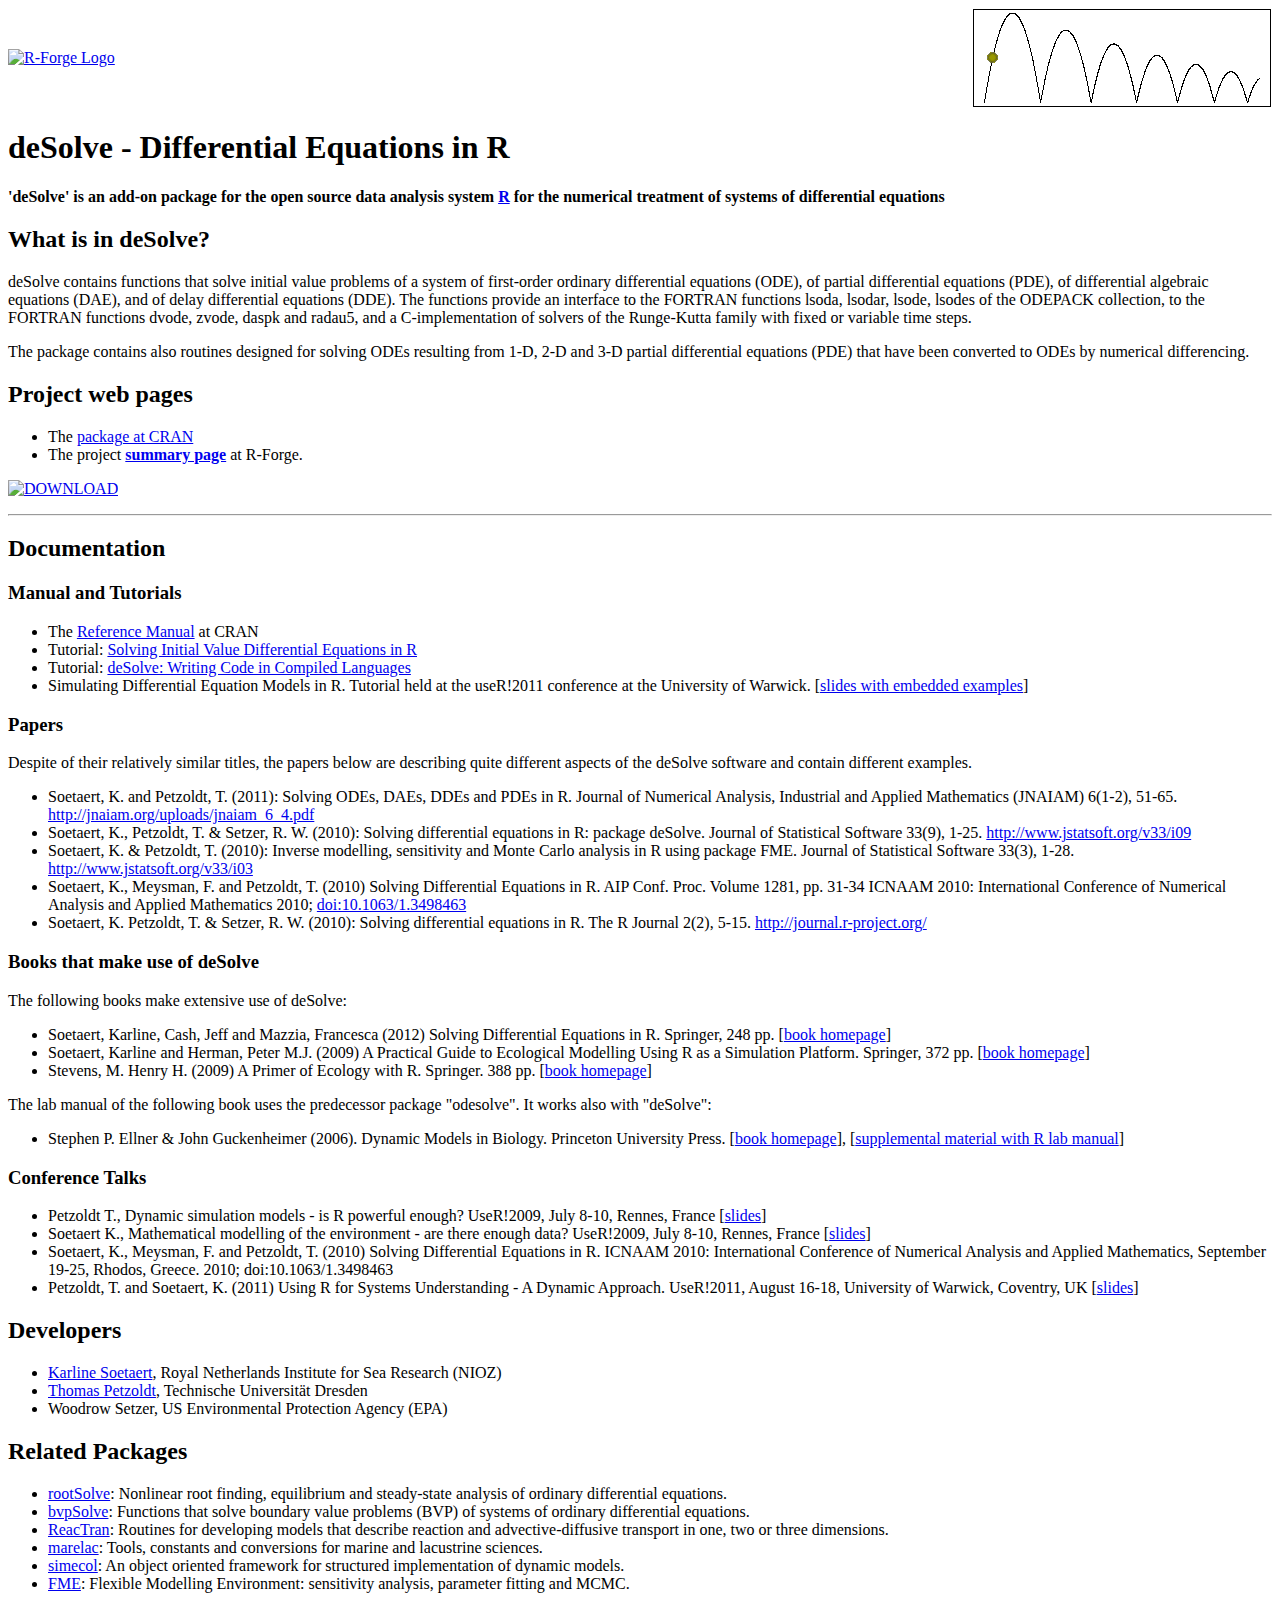
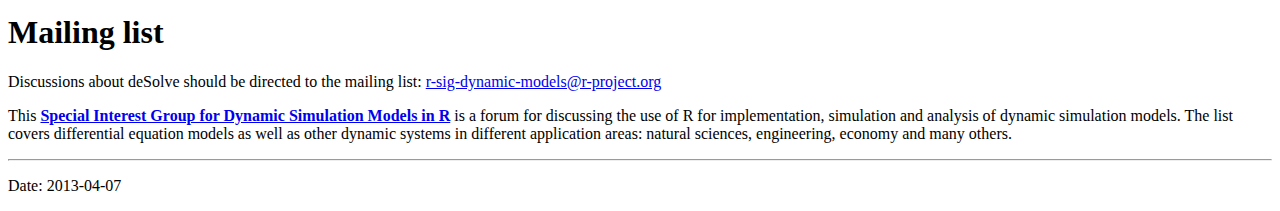
==== www/index.html @ adb83d09 "add JNAIAM paper to deSolve web page" ====
<!-- This is the project specific website template -->
<!-- It can be changed as liked or replaced by other content -->

<?xml version="1.0" encoding="UTF-8"?><!DOCTYPE html
	PUBLIC "-//W3C//DTD XHTML 1.0 Transitional//EN"
	"http://www.w3.org/TR/xhtml1/DTD/xhtml1-transitional.dtd">
<html xmlns="http://www.w3.org/1999/xhtml" xml:lang="en" lang="en   ">

  <head>
	<meta http-equiv="Content-Type" content="text/html; charset=UTF-8" />
	<title>R package deSolve</title>
	<link href="http://r-forge.r-project.org/themes/rforge/styles/estilo1.css"
	rel="stylesheet" type="text/css" />
        <link rel="stylesheet" type="text/css" href="https://r-forge.r-project.org/themes/css/gforge.css" />
        <link rel="stylesheet" type="text/css" href="https://r-forge.r-project.org/themes/rforge/css/theme.css" />
  </head>

<body>

<!-- R-Forge Logo -->
<table style="width: 100%; height: 100%;" border="0" cellpadding="0" cellspacing="0">
  <tbody>
    <tr>
      <td style="width: 50%; text-align: left;">
      <a href="/"><img src="http://r-forge.r-project.org/themes/rforge//images/logo.png" alt="R-Forge Logo" border="0" /> </a> </td>
      <td style="width: 50%; text-align: right;"> <img src="bball.gif" ,="" alt="Bouncing ball" border="0" /> </td>
    </tr>
  </tbody>
</table>


<!-- get project title  -->
<!-- own website starts here, the following may be changed as you like -->

<h1>deSolve - Differential Equations in R</h1>

<p><strong>'deSolve' is an add-on package for the open source data analysis
  system <a href="http://www.r-project.org">R</a> for the numerical
  treatment of systems of differential equations</strong></p>

<!-- end of project description -->
<h2>What is in deSolve?</h2>

<p>deSolve contains functions that solve initial value problems of a
system of first-order ordinary differential equations (ODE), of
partial differential equations (PDE), of differential algebraic
equations (DAE), and of delay differential equations (DDE).  The
functions provide an interface to the FORTRAN functions lsoda, lsodar,
lsode, lsodes of the ODEPACK collection, to the FORTRAN functions
dvode, zvode, daspk and radau5, and a C-implementation of solvers of
the Runge-Kutta family with fixed or variable time steps.</p>

<p> The package contains also routines designed for solving ODEs
resulting from 1-D, 2-D and 3-D partial differential equations (PDE)
that have been converted to ODEs by numerical differencing.
</p>


<h2>Project web pages</h2>

<ul>
<li>The <a href="http://cran.r-project.org/web/packages/deSolve">package
    at CRAN </a>
</li>
<li>The project <a href="http://r-forge.r-project.org/projects/desolve/"><strong>summary
page</strong></a> at R-Forge.</li>
</ul>

<p>
<a href="http://r-forge.r-project.org/R/?group_id=167">
<img src="http://r-forge.r-project.org/images/downloadbar.gif" alt="DOWNLOAD" border="0" /></a>
</p>

<hr />

<h2>Documentation</h2>

<h3>Manual and Tutorials</h3>

<ul>

<li>
The <a href="http://cran.r-project.org/web/packages/deSolve/deSolve.pdf">Reference
Manual</a> at CRAN
</li>


<li>
Tutorial: <a href="http://cran.r-project.org/web/packages/deSolve/vignettes/deSolve.pdf">Solving
Initial Value Differential Equations in R</a>

</li>

<li>
Tutorial: <a href="http://cran.r-project.org/web/packages/deSolve/vignettes/compiledCode.pdf">deSolve:
Writing Code in Compiled Languages</a>
</li>

<li>
Simulating Differential Equation Models in R. Tutorial held at the
useR!2011 conference at the University of
Warwick. [<a href="slides/tutorial.pdf">slides with embedded examples</a>]

</li>

</ul>

<h3>Papers</h3>

Despite of their relatively similar titles, the papers below are
describing quite different aspects of the deSolve software and contain
different examples.

<ul>
<li>Soetaert, K. and Petzoldt, T. (2011): Solving ODEs, DAEs, DDEs and
  PDEs in R. Journal of Numerical Analysis, Industrial and Applied
  Mathematics (JNAIAM) 6(1-2),
51-65. <a href="http://jnaiam.org/uploads/jnaiam_6_4.pdf ">http://jnaiam.org/uploads/jnaiam_6_4.pdf</a>
</li>


<li>Soetaert, K., Petzoldt, T. & Setzer, R. W. (2010): Solving
differential equations in R: package deSolve. Journal of Statistical
Software 33(9),
1-25. <a href="http://www.jstatsoft.org/v33/i09">http://www.jstatsoft.org/v33/i09</a>
</li>

<li>Soetaert, K. & Petzoldt, T. (2010): Inverse modelling,
sensitivity and Monte Carlo analysis in R using package FME. Journal
of Statistical Software 33(3),
1-28. <a href="http://www.jstatsoft.org/v33/i03">http://www.jstatsoft.org/v33/i03</a>
</li>

<li>Soetaert, K., Meysman, F. and Petzoldt, T. (2010) Solving
Differential Equations in R. AIP Conf. Proc.  Volume 1281, pp. 31-34
ICNAAM 2010: International Conference of Numerical Analysis and
Applied Mathematics
2010; <a href="http://dx.doi.org/10.1063/1.3498463">doi:10.1063/1.3498463</a>
</li>

<li>Soetaert, K. Petzoldt, T. & Setzer, R. W. (2010): Solving
differential equations in R. The R Journal 2(2),
5-15. <a href="http://journal.r-project.org/archive/2010-2/RJournal_2010-2_Soetaert~et~al.pdf">http://journal.r-project.org/</a>
</li>
</ul>

<h3>Books that make use of deSolve</h3>

<p>The following books make extensive use of deSolve:</p>

<ul>
<li>
Soetaert, Karline, Cash, Jeff and Mazzia, Francesca  (2012) 
Solving Differential Equations in R. Springer, 248 pp. 
[<a href="http://www.springer.com/statistics/computational+statistics/book/978-3-642-28069-6">book
homepage</a>]
</li>

<li>
Soetaert, Karline and Herman, Peter M.J.  (2009) A Practical Guide to
Ecological Modelling Using R as a Simulation Platform. Springer, 372 pp. 
[<a href="http://www.springer.com/life+sciences/ecology/book/978-1-4020-8623-6">book
homepage</a>]
</li>

<li>
Stevens, M. Henry H. (2009) A Primer of Ecology with
R. Springer. 388 pp. [<a href="http://www.springer.com/life+sciences/ecology/book/978-0-387-89881-0">book
homepage</a>]
</li>
</ul>

<p>The lab manual of the following book uses the predecessor package
"odesolve". It works also with "deSolve":</p>

<ul>
<li>
Stephen P. Ellner & John Guckenheimer (2006). Dynamic Models in
Biology. Princeton University
Press. [<a href="http://press.princeton.edu/titles/8124.html">book
homepage</a>], 
[<a href="http://www.cam.cornell.edu/~dmb/DMBsupplements.html">supplemental
  material with R lab manual</a>]
</li>
</ul>


<h3>Conference Talks</h3>

<ul>
<li>
Petzoldt T., Dynamic simulation models - is R powerful enough?
UseR!2009, July 8-10, Rennes,
France [<a href="http://www.r-project.org/conferences/useR-2009/slides/Petzoldt.pdf">slides</a>]
</li>

<li>
Soetaert K., Mathematical modelling of the environment - are
there enough data? UseR!2009, July 8-10, Rennes,
France [<a href="http://www.r-project.org/conferences/useR-2009/slides/Soetaert.pdf">slides</a>]
</li>

<li>
Soetaert, K., Meysman, F. and Petzoldt, T. (2010) Solving Differential
Equations in R.  ICNAAM 2010: International Conference of Numerical
Analysis and Applied Mathematics, September 19-25, Rhodos, Greece.
2010; <a href"http://dx.doi.org/10.1063/1.3498463">doi:10.1063/1.3498463</a>
</li>

<li>
Petzoldt, T. and Soetaert, K. (2011) Using R for Systems Understanding -
A Dynamic Approach. UseR!2011, August 16-18, University of Warwick,
Coventry, UK [<a href="slides/petz_soet2011.pdf">slides</a>]
</li>


</ul>


<h2>Developers </h2>

<ul>
<li>
<a href="http://www.nioz.nl/ecosystem_studies.html">Karline
Soetaert</a>, Royal Netherlands Institute for Sea Research (NIOZ)
</li>

<li>
<a href="http://tu-dresden.de/Members/thomas.petzoldt">Thomas
  Petzoldt</a>, Technische Universit&auml;t Dresden
</li>

<li>
Woodrow Setzer, US Environmental Protection Agency (EPA)
</li>
</ul>


<h2>Related Packages</h2>

<ul>

<li>
<a href="http://cran.r-project.org/package=rootSolve">rootSolve</a>:
Nonlinear root finding, equilibrium and steady-state analysis of
ordinary differential equations.
</li>

<li>
<a href="http://cran.r-project.org/package=bvpSolve">bvpSolve</a>:
Functions that solve boundary value problems (BVP) of systems of
ordinary differential equations.
</li>

<li>
<a href="http://cran.r-project.org/package=ReacTran">ReacTran</a>: Routines
for developing models that describe reaction and advective-diffusive
transport in one, two or three dimensions.
</li>

<li>
<a href="http://cran.r-project.org/package=marelac">marelac</a>:
Tools, constants and conversions for marine and lacustrine sciences.
</li>

<li>
<a href="http://simecol.r-forge.r-project.org/">simecol</a>: An
object oriented framework for structured implementation of dynamic
models.
</li>

<li>
<a href="http://fme.r-forge.r-project.org/">FME</a>: Flexible
Modelling Environment: sensitivity analysis, parameter fitting and
MCMC.
</li>

</ul>

<h1>Mailing list </h1>

<p>Discussions about deSolve should be directed to the mailing list:

<a href="mailto:r-sig-dynamic-models@r-project.org">r-sig-dynamic-models@r-project.org</a></p>

<p>This <a href="https://stat.ethz.ch/mailman/listinfo/r-sig-dynamic-models"><strong>Special
Interest Group for Dynamic Simulation Models in R</strong></a> is a
forum for discussing the use of R for implementation, simulation and
analysis of dynamic simulation models. The list covers differential
equation models as well as other dynamic systems in different
application areas: natural sciences, engineering, economy and many
others.</p>


<hr />

<p>
Date: 2013-04-07
</p>

</body>

</html>
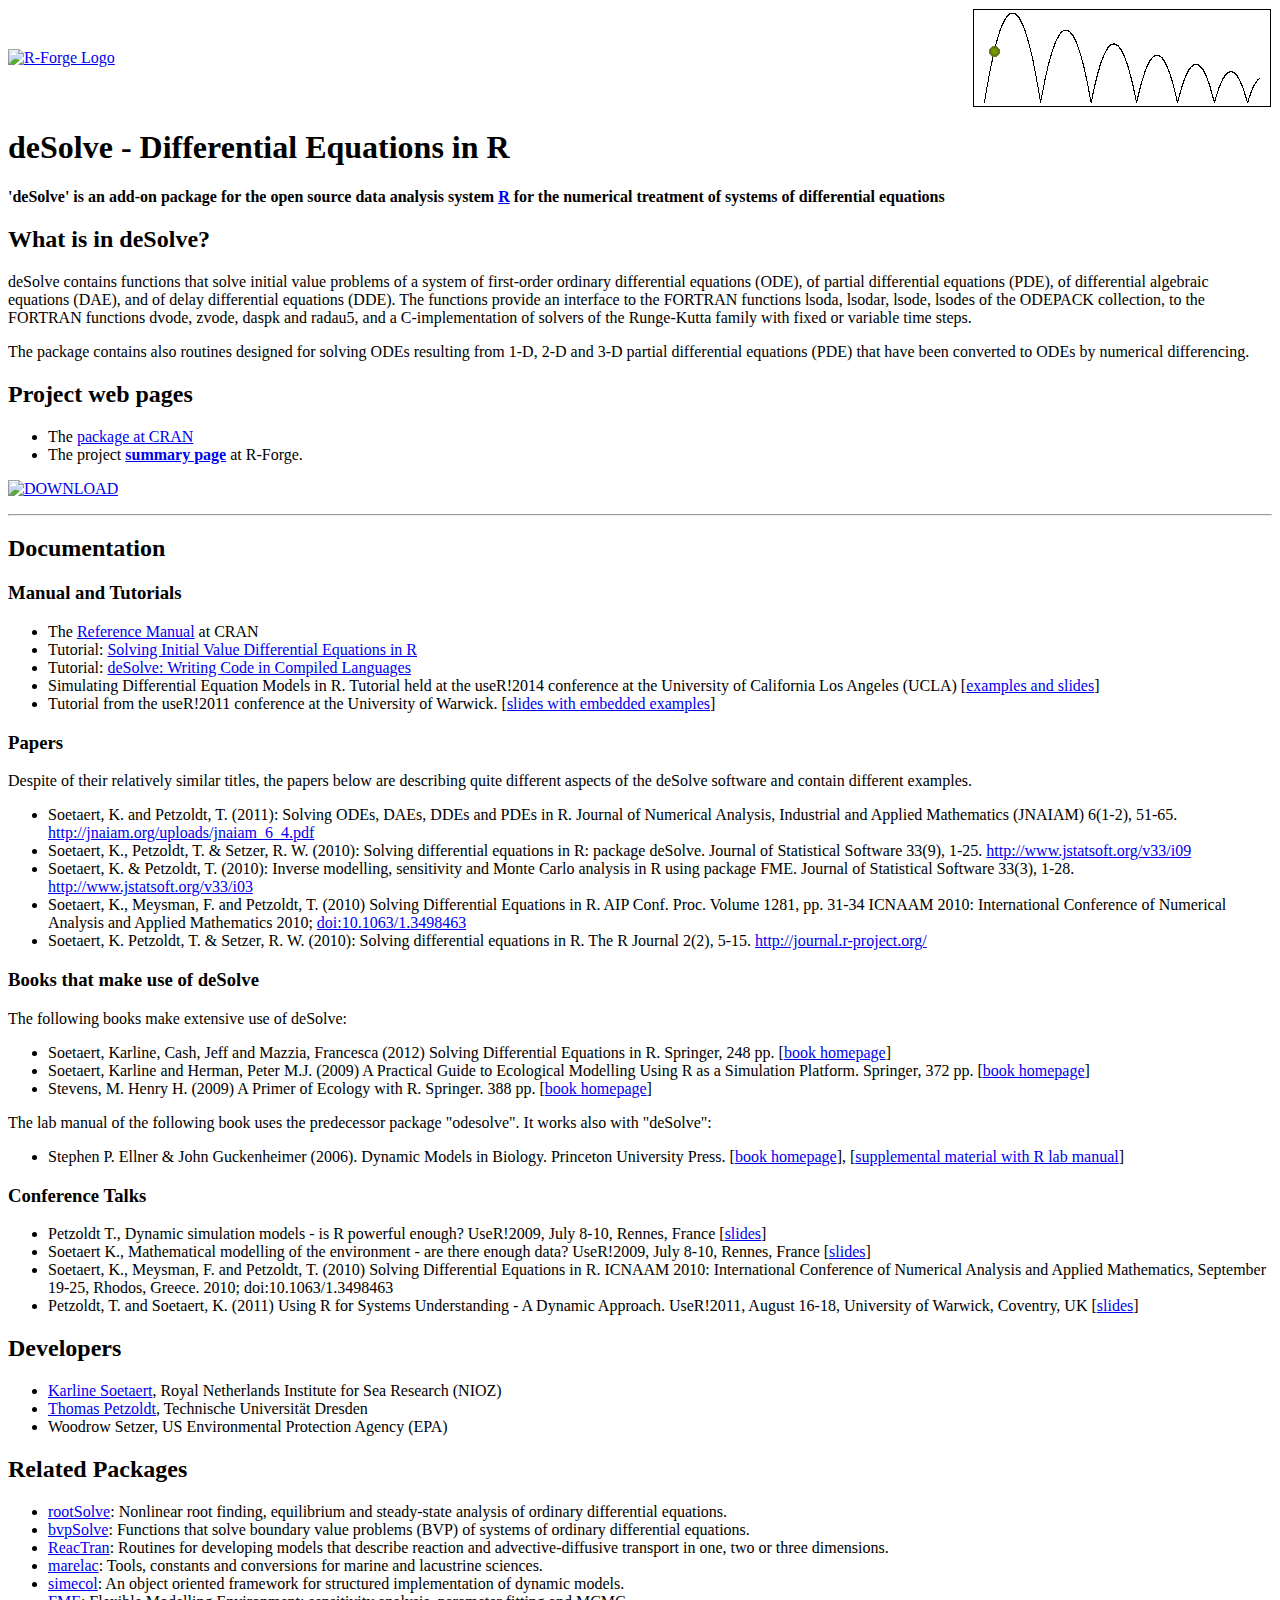
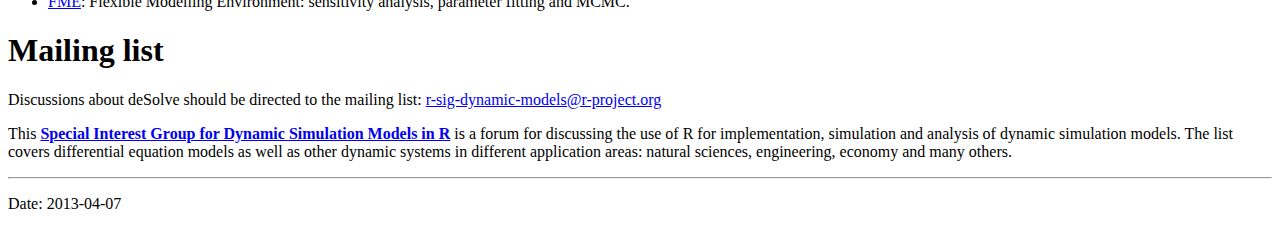
==== commit 6ce2145d: "web page update" ====
--- a/www/index.html
+++ b/www/index.html
@@ -98,7 +98,13 @@
 
 <li>
 Simulating Differential Equation Models in R. Tutorial held at the
-useR!2011 conference at the University of
+useR!2014 conference at the University of California Los Angeles
+(UCLA) [<a href="useR2014/index.html">examples and slides</a>]
+
+</li>
+
+<li>
+Tutorial from the useR!2011 conference at the University of
 Warwick. [<a href="slides/tutorial.pdf">slides with embedded examples</a>]
 
 </li>
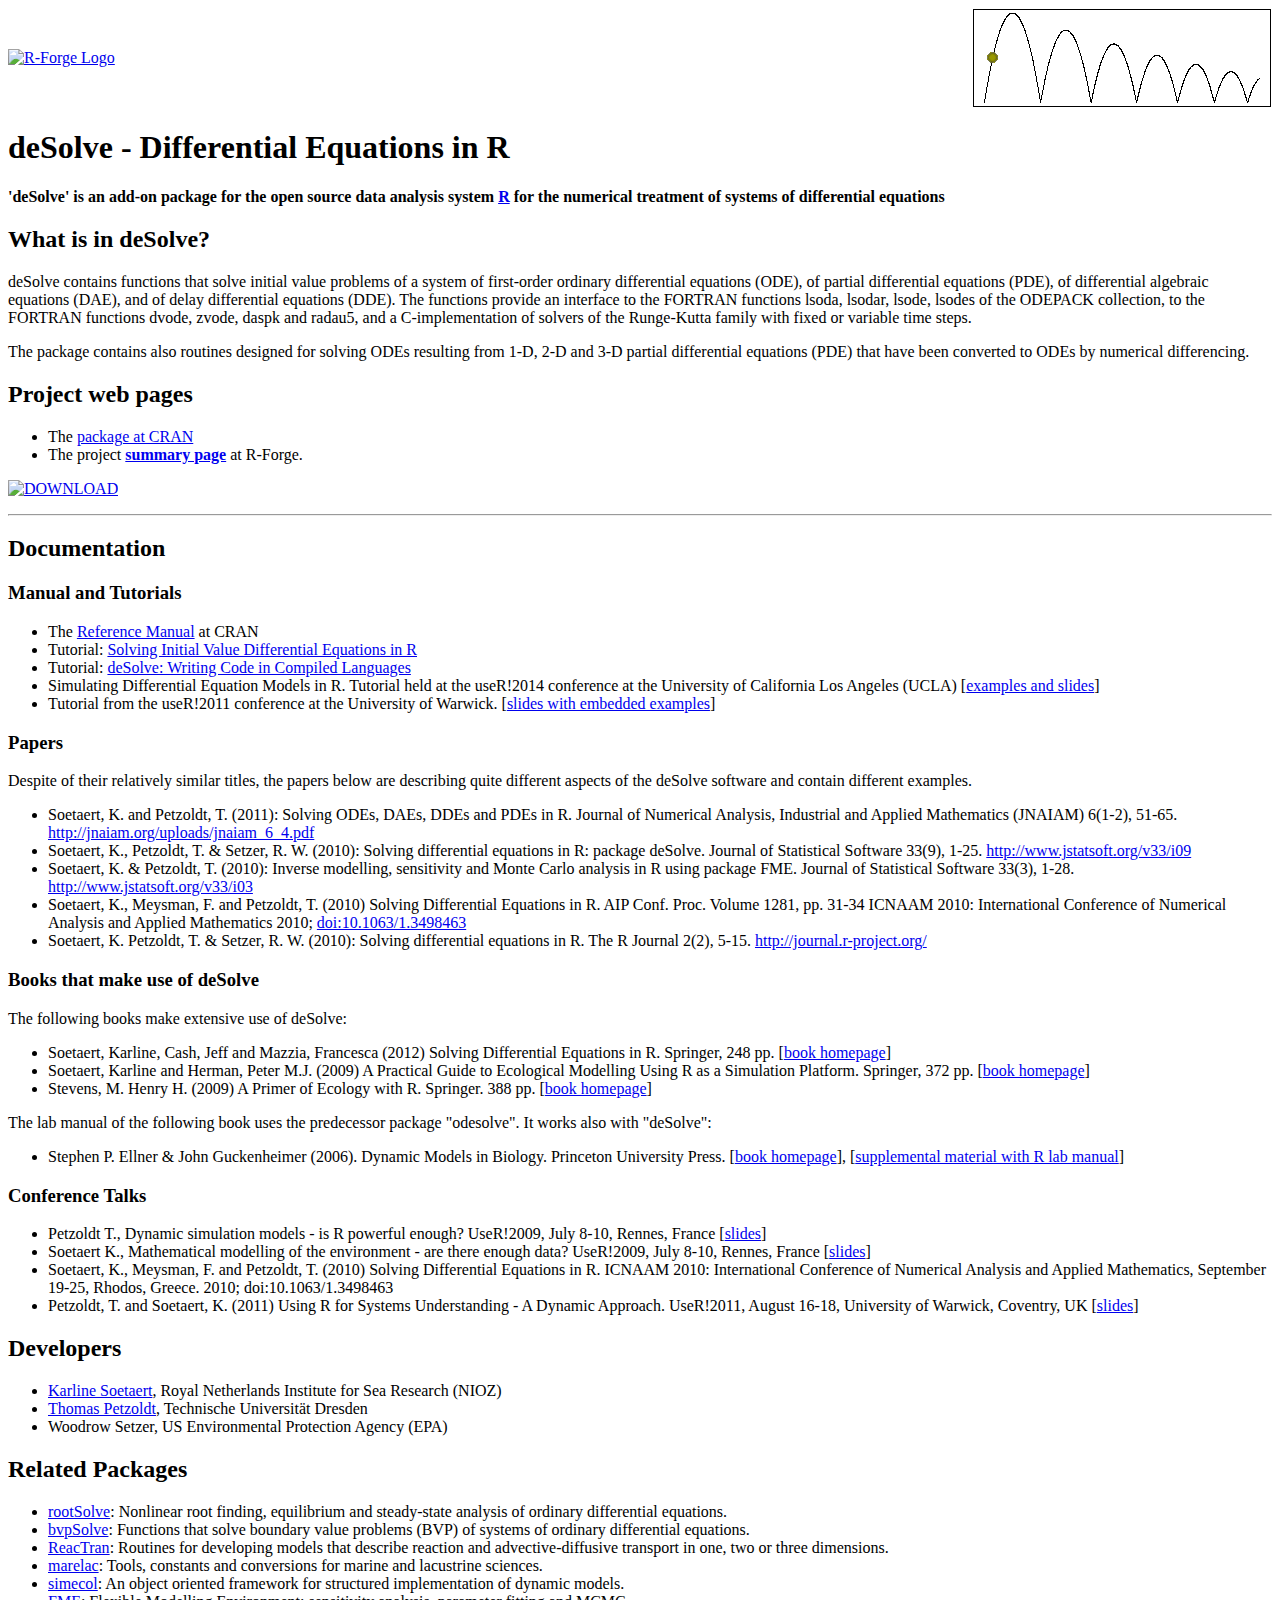
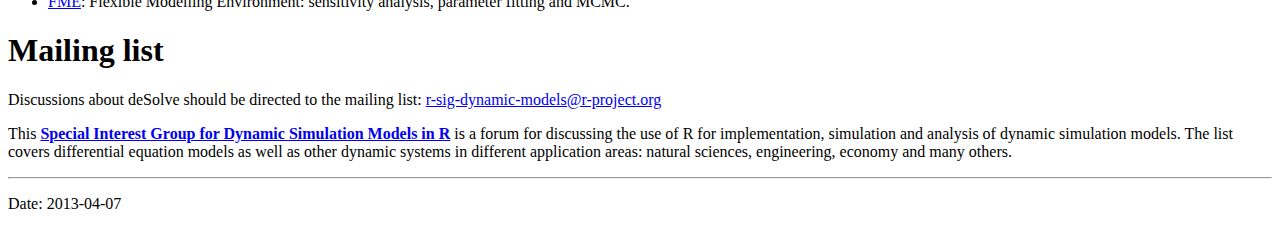
==== commit 4264c9f1: "fix typo in weblink" ====
--- a/www/index.html
+++ b/www/index.html
@@ -99,7 +99,7 @@
 <li>
 Simulating Differential Equation Models in R. Tutorial held at the
 useR!2014 conference at the University of California Los Angeles
-(UCLA) [<a href="useR2014/index.html">examples and slides</a>]
+(UCLA) [<a href="user2014/index.html">examples and slides</a>]
 
 </li>
 
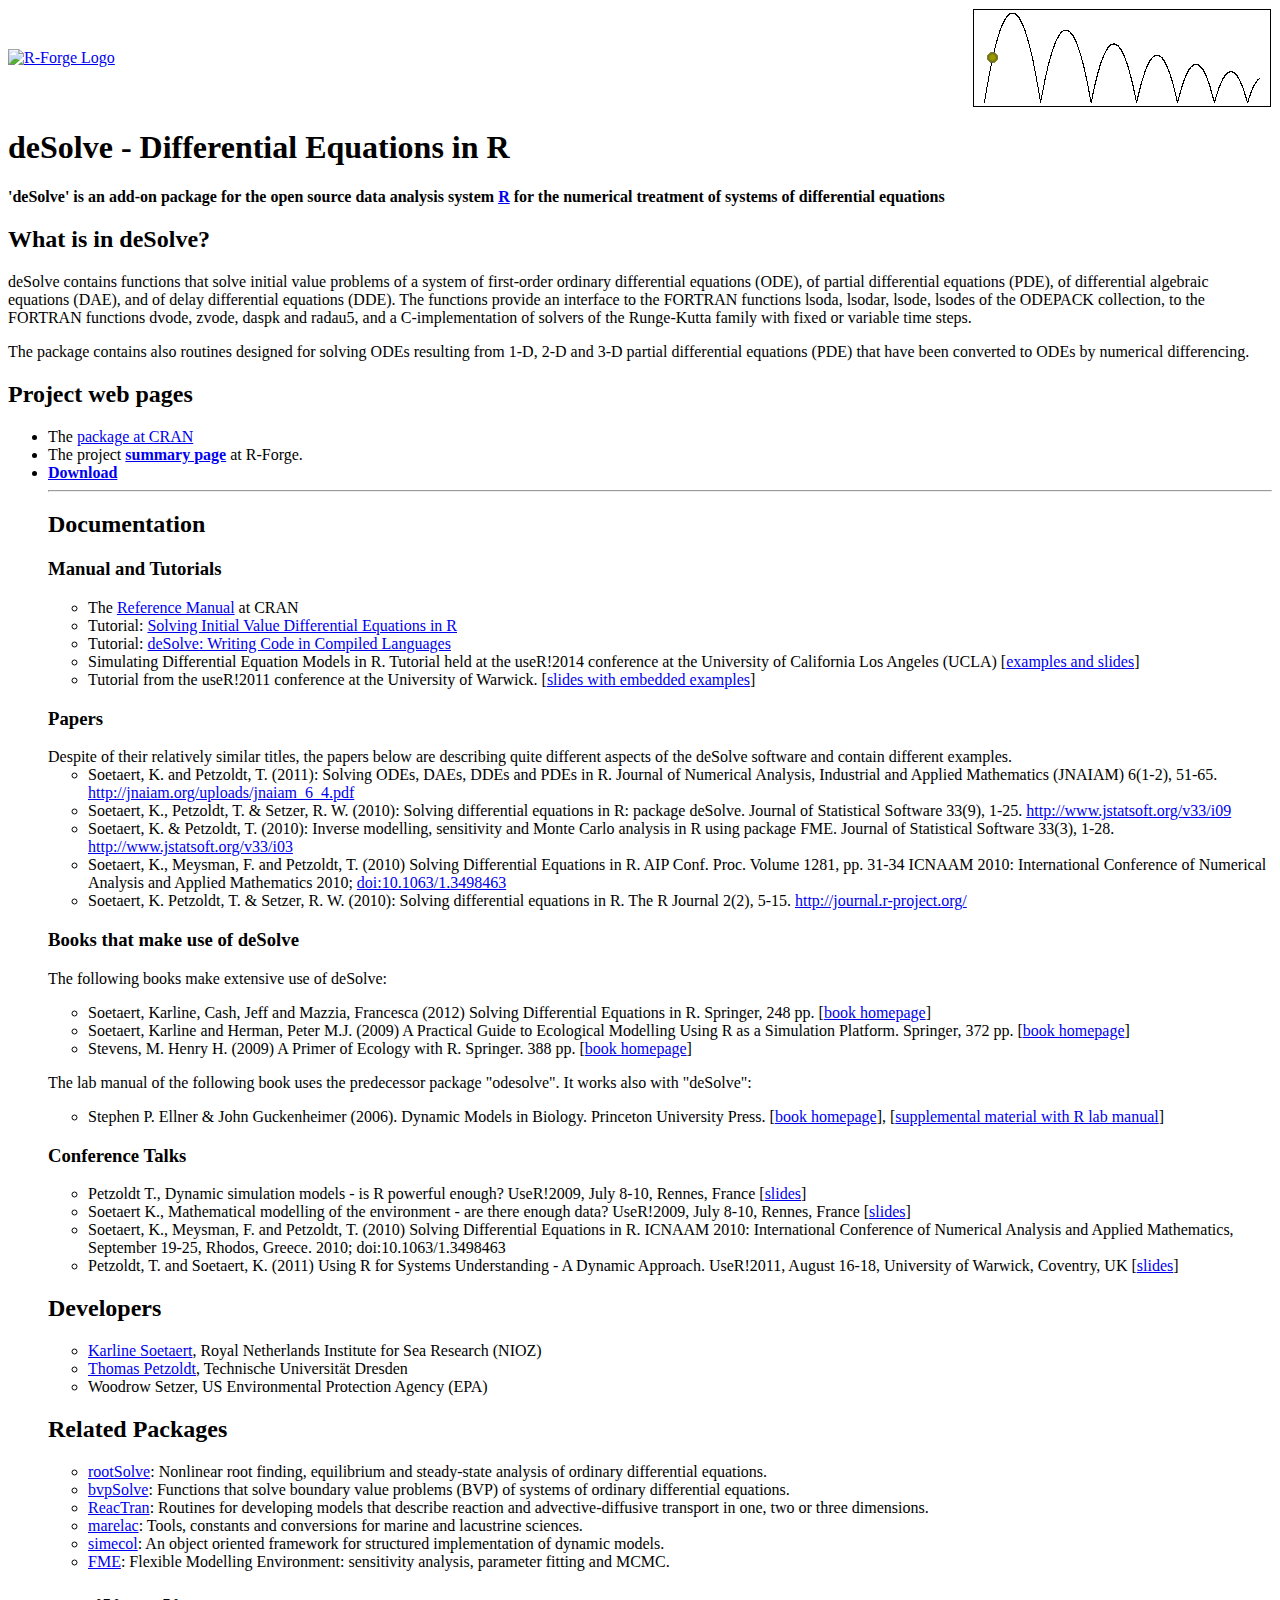
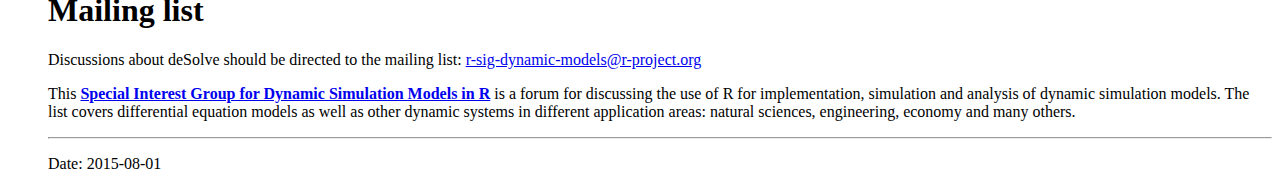
==== commit 092d4773: "minor web page update" ====
--- a/www/index.html
+++ b/www/index.html
@@ -64,12 +64,12 @@
 </li>
 <li>The project <a href="http://r-forge.r-project.org/projects/desolve/"><strong>summary
 page</strong></a> at R-Forge.</li>
-</ul>
-
-<p>
-<a href="http://r-forge.r-project.org/R/?group_id=167">
-<img src="http://r-forge.r-project.org/images/downloadbar.gif" alt="DOWNLOAD" border="0" /></a>
-</p>
+
+<li><a href="http://r-forge.r-project.org/R/?group_id=167"><strong>Download</strong></a></li
+</ul>
+
+
+
 
 <hr />
 
@@ -301,7 +301,7 @@
 <hr />
 
 <p>
-Date: 2013-04-07
+Date: 2015-08-01
 </p>
 
 </body>
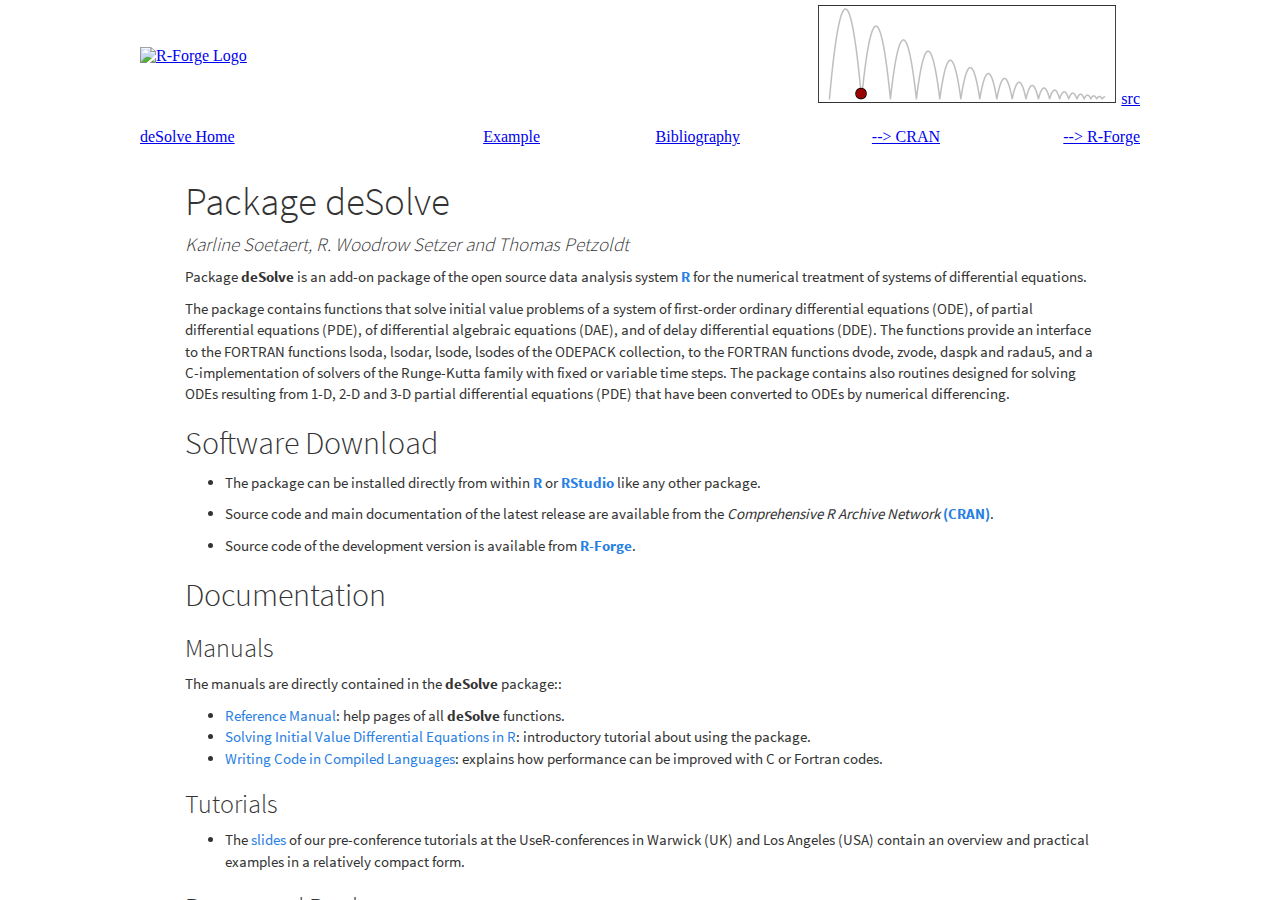
==== commit d8782ea6: "activate new web page" ====
--- a/www/index.html
+++ b/www/index.html
@@ -15,295 +15,86 @@
         <link rel="stylesheet" type="text/css" href="https://r-forge.r-project.org/themes/rforge/css/theme.css" />
   </head>
 
+  <title>Page with iFrame that FITS!</title>
+ 
+  <style type="text/css" media="screen">
+  html, body {
+     position: absolute;
+     height: 100%;
+     max-height: 100%;
+     width: 100%;
+     margin: 0;
+  padding: 0;
+   }
+   iframe {
+     position: absolute;
+     height: 100%;
+     width: 100%;
+     border: none;
+   }
+   #container {
+     position: absolute;
+     top: 160px; /* Change with Height of #header */
+     bottom: 0;
+     width: 100%;
+     overflow: hidden ;
+   }
+  #header {
+     position: absolute;
+     top: 0px;
+     height: 160px; /* Change with top of #container */
+     color: #eee;
+     background-color: #FFFFFF;
+     width: 100%
+  }
+  link {
+    target = "_top";
+  }
+  </style>
+ 
+</head>
+ 
 <body>
-
-<!-- R-Forge Logo -->
-<table style="width: 100%; height: 100%;" border="0" cellpadding="0" cellspacing="0">
+ 
+  <div id="header">
+  <!-- R-Forge Logo -->
+  <table style="width: 100%; max-width: 1000px; height: 70%;" border="0"
+	 cellpadding="0" cellspacing="0" align="center">
   <tbody>
     <tr>
       <td style="width: 50%; text-align: left;">
-      <a href="/"><img src="http://r-forge.r-project.org/themes/rforge//images/logo.png" alt="R-Forge Logo" border="0" /> </a> </td>
-      <td style="width: 50%; text-align: right;"> <img src="bball.gif" ,="" alt="Bouncing ball" border="0" /> </td>
+      <a href="/"><img src="http://r-forge.r-project.org/themes/rforge/images/logo.png" alt="R-Forge Logo" border="0" /> </a> </td>
+      <td style="width: 50%; text-align: right;">
+      <img src="bball.gif" alt="Bouncing ball" border="0" />
+      <a href="ballode.html", target="container">src</a> </td>
     </tr>
   </tbody>
-</table>
+  </table>
+  <table style="width: 100%; max-width: 1000px; height: 15%;"
+	 border="0" cellpadding="0" cellspacing="0" align="center">
+    <td style="width: 20%; text-align:
+	       left;"><p><a href="index.html">deSolve Home</a></p></td>
+        <td style="width: 20%; text-align:
+        right;"><p><a href="example.html" target="container">Example</a></p></td>
+    <td style="width: 20%; text-align:
+    right;"><p><a href="bibliography.html" target="container">Bibliography</a></p></td>
+    <td style="width: 20%; text-align:
+    right;"><p><a href="https://cran.r-project.org/web/packages/deSolve/"
+		  target="container">--> CRAN</a></p></td>
+        <td style="width: 20%; text-align:
+    right;"><p><a href="https://r-forge.r-project.org/projects/desolve/"
+    target="_empty">--> R-Forge</a></p></td>
 
+  </table>
+  <hr style="width: 100%; max-width:1000px; color: rgb(30%, 64%, 84%);">
+  </div>
 
-<!-- get project title  -->
-<!-- own website starts here, the following may be changed as you like -->
-
-<h1>deSolve - Differential Equations in R</h1>
-
-<p><strong>'deSolve' is an add-on package for the open source data analysis
-  system <a href="http://www.r-project.org">R</a> for the numerical
-  treatment of systems of differential equations</strong></p>
-
-<!-- end of project description -->
-<h2>What is in deSolve?</h2>
-
-<p>deSolve contains functions that solve initial value problems of a
-system of first-order ordinary differential equations (ODE), of
-partial differential equations (PDE), of differential algebraic
-equations (DAE), and of delay differential equations (DDE).  The
-functions provide an interface to the FORTRAN functions lsoda, lsodar,
-lsode, lsodes of the ODEPACK collection, to the FORTRAN functions
-dvode, zvode, daspk and radau5, and a C-implementation of solvers of
-the Runge-Kutta family with fixed or variable time steps.</p>
-
-<p> The package contains also routines designed for solving ODEs
-resulting from 1-D, 2-D and 3-D partial differential equations (PDE)
-that have been converted to ODEs by numerical differencing.
-</p>
-
-
-<h2>Project web pages</h2>
-
-<ul>
-<li>The <a href="http://cran.r-project.org/web/packages/deSolve">package
-    at CRAN </a>
-</li>
-<li>The project <a href="http://r-forge.r-project.org/projects/desolve/"><strong>summary
-page</strong></a> at R-Forge.</li>
-
-<li><a href="http://r-forge.r-project.org/R/?group_id=167"><strong>Download</strong></a></li
-</ul>
-
-
-
-
-<hr />
-
-<h2>Documentation</h2>
-
-<h3>Manual and Tutorials</h3>
-
-<ul>
-
-<li>
-The <a href="http://cran.r-project.org/web/packages/deSolve/deSolve.pdf">Reference
-Manual</a> at CRAN
-</li>
-
-
-<li>
-Tutorial: <a href="http://cran.r-project.org/web/packages/deSolve/vignettes/deSolve.pdf">Solving
-Initial Value Differential Equations in R</a>
-
-</li>
-
-<li>
-Tutorial: <a href="http://cran.r-project.org/web/packages/deSolve/vignettes/compiledCode.pdf">deSolve:
-Writing Code in Compiled Languages</a>
-</li>
-
-<li>
-Simulating Differential Equation Models in R. Tutorial held at the
-useR!2014 conference at the University of California Los Angeles
-(UCLA) [<a href="user2014/index.html">examples and slides</a>]
-
-</li>
-
-<li>
-Tutorial from the useR!2011 conference at the University of
-Warwick. [<a href="slides/tutorial.pdf">slides with embedded examples</a>]
-
-</li>
-
-</ul>
-
-<h3>Papers</h3>
-
-Despite of their relatively similar titles, the papers below are
-describing quite different aspects of the deSolve software and contain
-different examples.
-
-<ul>
-<li>Soetaert, K. and Petzoldt, T. (2011): Solving ODEs, DAEs, DDEs and
-  PDEs in R. Journal of Numerical Analysis, Industrial and Applied
-  Mathematics (JNAIAM) 6(1-2),
-51-65. <a href="http://jnaiam.org/uploads/jnaiam_6_4.pdf ">http://jnaiam.org/uploads/jnaiam_6_4.pdf</a>
-</li>
-
-
-<li>Soetaert, K., Petzoldt, T. & Setzer, R. W. (2010): Solving
-differential equations in R: package deSolve. Journal of Statistical
-Software 33(9),
-1-25. <a href="http://www.jstatsoft.org/v33/i09">http://www.jstatsoft.org/v33/i09</a>
-</li>
-
-<li>Soetaert, K. & Petzoldt, T. (2010): Inverse modelling,
-sensitivity and Monte Carlo analysis in R using package FME. Journal
-of Statistical Software 33(3),
-1-28. <a href="http://www.jstatsoft.org/v33/i03">http://www.jstatsoft.org/v33/i03</a>
-</li>
-
-<li>Soetaert, K., Meysman, F. and Petzoldt, T. (2010) Solving
-Differential Equations in R. AIP Conf. Proc.  Volume 1281, pp. 31-34
-ICNAAM 2010: International Conference of Numerical Analysis and
-Applied Mathematics
-2010; <a href="http://dx.doi.org/10.1063/1.3498463">doi:10.1063/1.3498463</a>
-</li>
-
-<li>Soetaert, K. Petzoldt, T. & Setzer, R. W. (2010): Solving
-differential equations in R. The R Journal 2(2),
-5-15. <a href="http://journal.r-project.org/archive/2010-2/RJournal_2010-2_Soetaert~et~al.pdf">http://journal.r-project.org/</a>
-</li>
-</ul>
-
-<h3>Books that make use of deSolve</h3>
-
-<p>The following books make extensive use of deSolve:</p>
-
-<ul>
-<li>
-Soetaert, Karline, Cash, Jeff and Mazzia, Francesca  (2012) 
-Solving Differential Equations in R. Springer, 248 pp. 
-[<a href="http://www.springer.com/statistics/computational+statistics/book/978-3-642-28069-6">book
-homepage</a>]
-</li>
-
-<li>
-Soetaert, Karline and Herman, Peter M.J.  (2009) A Practical Guide to
-Ecological Modelling Using R as a Simulation Platform. Springer, 372 pp. 
-[<a href="http://www.springer.com/life+sciences/ecology/book/978-1-4020-8623-6">book
-homepage</a>]
-</li>
-
-<li>
-Stevens, M. Henry H. (2009) A Primer of Ecology with
-R. Springer. 388 pp. [<a href="http://www.springer.com/life+sciences/ecology/book/978-0-387-89881-0">book
-homepage</a>]
-</li>
-</ul>
-
-<p>The lab manual of the following book uses the predecessor package
-"odesolve". It works also with "deSolve":</p>
-
-<ul>
-<li>
-Stephen P. Ellner & John Guckenheimer (2006). Dynamic Models in
-Biology. Princeton University
-Press. [<a href="http://press.princeton.edu/titles/8124.html">book
-homepage</a>], 
-[<a href="http://www.cam.cornell.edu/~dmb/DMBsupplements.html">supplemental
-  material with R lab manual</a>]
-</li>
-</ul>
-
-
-<h3>Conference Talks</h3>
-
-<ul>
-<li>
-Petzoldt T., Dynamic simulation models - is R powerful enough?
-UseR!2009, July 8-10, Rennes,
-France [<a href="http://www.r-project.org/conferences/useR-2009/slides/Petzoldt.pdf">slides</a>]
-</li>
-
-<li>
-Soetaert K., Mathematical modelling of the environment - are
-there enough data? UseR!2009, July 8-10, Rennes,
-France [<a href="http://www.r-project.org/conferences/useR-2009/slides/Soetaert.pdf">slides</a>]
-</li>
-
-<li>
-Soetaert, K., Meysman, F. and Petzoldt, T. (2010) Solving Differential
-Equations in R.  ICNAAM 2010: International Conference of Numerical
-Analysis and Applied Mathematics, September 19-25, Rhodos, Greece.
-2010; <a href"http://dx.doi.org/10.1063/1.3498463">doi:10.1063/1.3498463</a>
-</li>
-
-<li>
-Petzoldt, T. and Soetaert, K. (2011) Using R for Systems Understanding -
-A Dynamic Approach. UseR!2011, August 16-18, University of Warwick,
-Coventry, UK [<a href="slides/petz_soet2011.pdf">slides</a>]
-</li>
-
-
-</ul>
-
-
-<h2>Developers </h2>
-
-<ul>
-<li>
-<a href="http://www.nioz.nl/ecosystem_studies.html">Karline
-Soetaert</a>, Royal Netherlands Institute for Sea Research (NIOZ)
-</li>
-
-<li>
-<a href="http://tu-dresden.de/Members/thomas.petzoldt">Thomas
-  Petzoldt</a>, Technische Universit&auml;t Dresden
-</li>
-
-<li>
-Woodrow Setzer, US Environmental Protection Agency (EPA)
-</li>
-</ul>
-
-
-<h2>Related Packages</h2>
-
-<ul>
-
-<li>
-<a href="http://cran.r-project.org/package=rootSolve">rootSolve</a>:
-Nonlinear root finding, equilibrium and steady-state analysis of
-ordinary differential equations.
-</li>
-
-<li>
-<a href="http://cran.r-project.org/package=bvpSolve">bvpSolve</a>:
-Functions that solve boundary value problems (BVP) of systems of
-ordinary differential equations.
-</li>
-
-<li>
-<a href="http://cran.r-project.org/package=ReacTran">ReacTran</a>: Routines
-for developing models that describe reaction and advective-diffusive
-transport in one, two or three dimensions.
-</li>
-
-<li>
-<a href="http://cran.r-project.org/package=marelac">marelac</a>:
-Tools, constants and conversions for marine and lacustrine sciences.
-</li>
-
-<li>
-<a href="http://simecol.r-forge.r-project.org/">simecol</a>: An
-object oriented framework for structured implementation of dynamic
-models.
-</li>
-
-<li>
-<a href="http://fme.r-forge.r-project.org/">FME</a>: Flexible
-Modelling Environment: sensitivity analysis, parameter fitting and
-MCMC.
-</li>
-
-</ul>
-
-<h1>Mailing list </h1>
-
-<p>Discussions about deSolve should be directed to the mailing list:
-
-<a href="mailto:r-sig-dynamic-models@r-project.org">r-sig-dynamic-models@r-project.org</a></p>
-
-<p>This <a href="https://stat.ethz.ch/mailman/listinfo/r-sig-dynamic-models"><strong>Special
-Interest Group for Dynamic Simulation Models in R</strong></a> is a
-forum for discussing the use of R for implementation, simulation and
-analysis of dynamic simulation models. The list covers differential
-equation models as well as other dynamic systems in different
-application areas: natural sciences, engineering, economy and many
-others.</p>
-
-
-<hr />
-
-<p>
-Date: 2015-08-01
-</p>
-
-</body>
-
+  <div id="container">
+    <base target="_top" />
+    <iframe src="main.html" name="container">
+    Your browser doesn't support iframes: <a href="main.html">click here</a>.
+    </iframe>
+  </div>
+ 
+</p</body>
 </html>
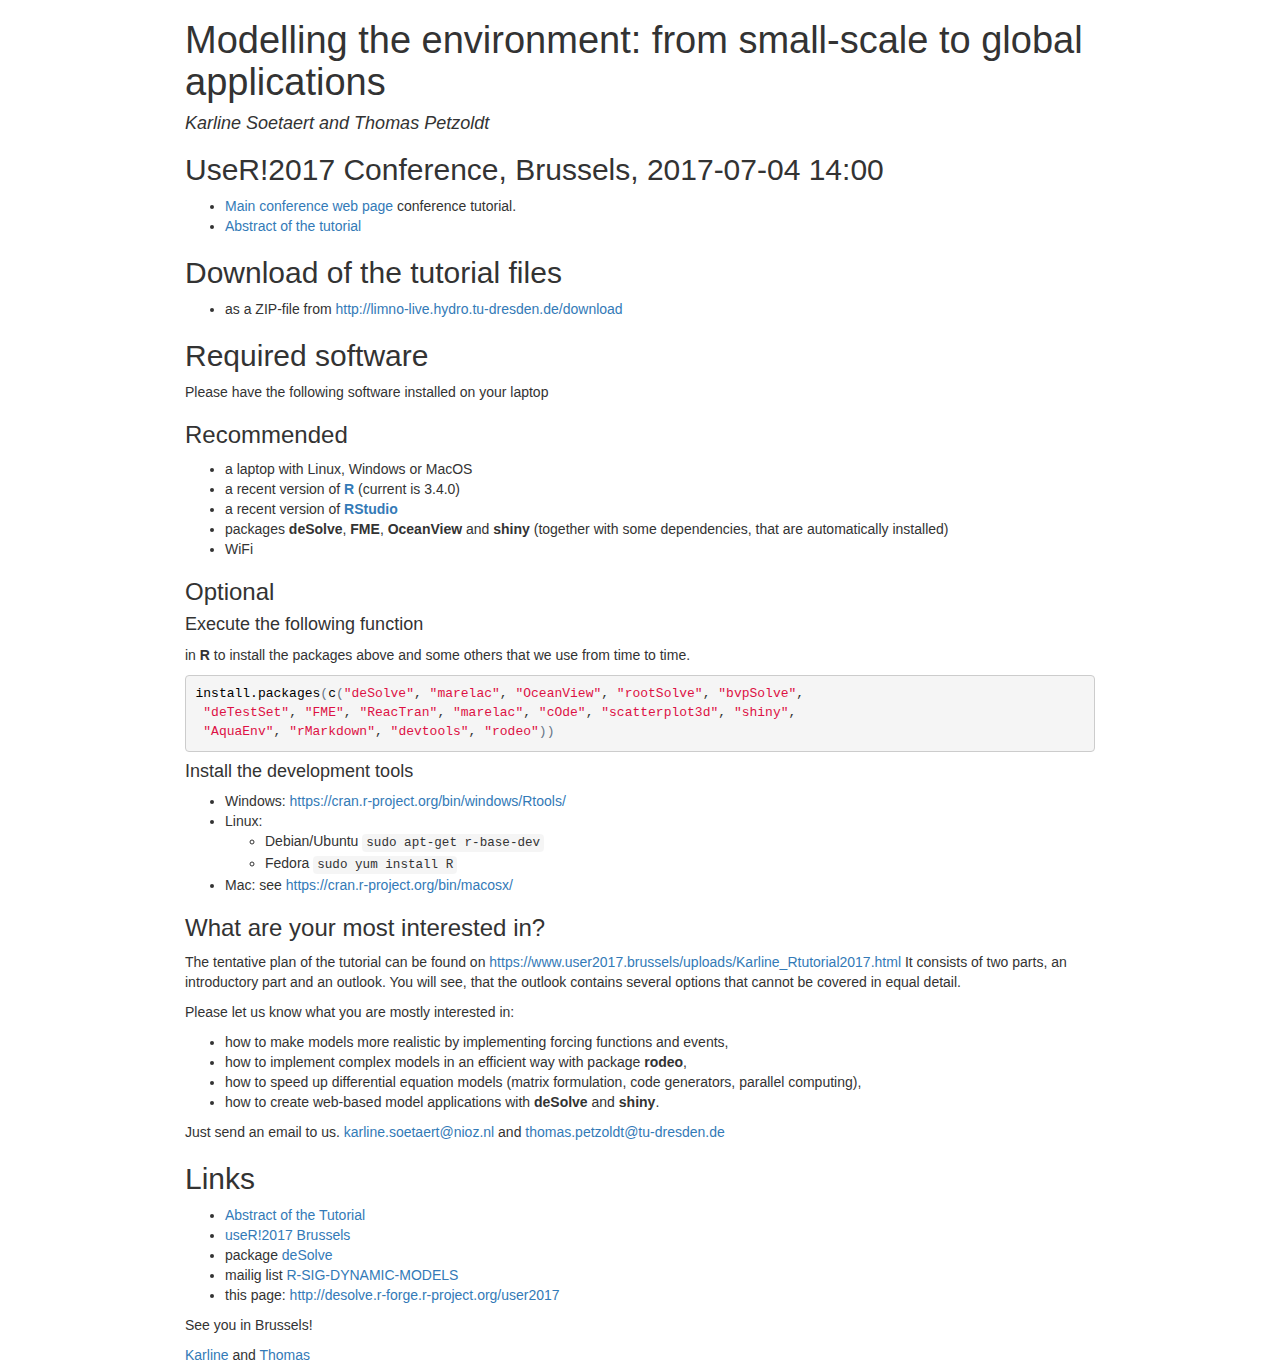
==== commit 2d3e033a: "download link" ====
--- a/www/index.html
+++ b/www/index.html
@@ -1,100 +1,242 @@
-<!-- This is the project specific website template -->
-<!-- It can be changed as liked or replaced by other content -->
-
-<?xml version="1.0" encoding="UTF-8"?><!DOCTYPE html
-	PUBLIC "-//W3C//DTD XHTML 1.0 Transitional//EN"
-	"http://www.w3.org/TR/xhtml1/DTD/xhtml1-transitional.dtd">
-<html xmlns="http://www.w3.org/1999/xhtml" xml:lang="en" lang="en   ">
-
-  <head>
-	<meta http-equiv="Content-Type" content="text/html; charset=UTF-8" />
-	<title>R package deSolve</title>
-	<link href="http://r-forge.r-project.org/themes/rforge/styles/estilo1.css"
-	rel="stylesheet" type="text/css" />
-        <link rel="stylesheet" type="text/css" href="https://r-forge.r-project.org/themes/css/gforge.css" />
-        <link rel="stylesheet" type="text/css" href="https://r-forge.r-project.org/themes/rforge/css/theme.css" />
-  </head>
-
-  <title>Page with iFrame that FITS!</title>
- 
-  <style type="text/css" media="screen">
-  html, body {
-     position: absolute;
-     height: 100%;
-     max-height: 100%;
-     width: 100%;
-     margin: 0;
-  padding: 0;
-   }
-   iframe {
-     position: absolute;
-     height: 100%;
-     width: 100%;
-     border: none;
-   }
-   #container {
-     position: absolute;
-     top: 160px; /* Change with Height of #header */
-     bottom: 0;
-     width: 100%;
-     overflow: hidden ;
-   }
-  #header {
-     position: absolute;
-     top: 0px;
-     height: 160px; /* Change with top of #container */
-     color: #eee;
-     background-color: #FFFFFF;
-     width: 100%
+<!DOCTYPE html>
+
+<html xmlns="http://www.w3.org/1999/xhtml">
+
+<head>
+
+<meta charset="utf-8" />
+<meta http-equiv="Content-Type" content="text/html; charset=utf-8" />
+<meta name="generator" content="pandoc" />
+
+
+<meta name="author" content="Karline Soetaert and Thomas Petzoldt" />
+
+
+<title>Modelling the environment: from small-scale to global applications</title>
+
+<script src="[data-uri]"></script>
+<meta name="viewport" content="width=device-width, initial-scale=1" />
+<link href="data:text/css;charset=utf-8,html%7Bfont%2Dfamily%3Asans%2Dserif%3B%2Dwebkit%2Dtext%2Dsize%2Dadjust%3A100%25%3B%2Dms%2Dtext%2Dsize%2Dadjust%3A100%25%7Dbody%7Bmargin%3A0%7Darticle%2Caside%2Cdetails%2Cfigcaption%2Cfigure%2Cfooter%2Cheader%2Chgroup%2Cmain%2Cmenu%2Cnav%2Csection%2Csummary%7Bdisplay%3Ablock%7Daudio%2Ccanvas%2Cprogress%2Cvideo%7Bdisplay%3Ainline%2Dblock%3Bvertical%2Dalign%3Abaseline%7Daudio%3Anot%28%5Bcontrols%5D%29%7Bdisplay%3Anone%3Bheight%3A0%7D%5Bhidden%5D%2Ctemplate%7Bdisplay%3Anone%7Da%7Bbackground%2Dcolor%3Atransparent%7Da%3Aactive%2Ca%3Ahover%7Boutline%3A0%7Dabbr%5Btitle%5D%7Bborder%2Dbottom%3A1px%20dotted%7Db%2Cstrong%7Bfont%2Dweight%3A700%7Ddfn%7Bfont%2Dstyle%3Aitalic%7Dh1%7Bmargin%3A%2E67em%200%3Bfont%2Dsize%3A2em%7Dmark%7Bcolor%3A%23000%3Bbackground%3A%23ff0%7Dsmall%7Bfont%2Dsize%3A80%25%7Dsub%2Csup%7Bposition%3Arelative%3Bfont%2Dsize%3A75%25%3Bline%2Dheight%3A0%3Bvertical%2Dalign%3Abaseline%7Dsup%7Btop%3A%2D%2E5em%7Dsub%7Bbottom%3A%2D%2E25em%7Dimg%7Bborder%3A0%7Dsvg%3Anot%28%3Aroot%29%7Boverflow%3Ahidden%7Dfigure%7Bmargin%3A1em%2040px%7Dhr%7Bheight%3A0%3B%2Dwebkit%2Dbox%2Dsizing%3Acontent%2Dbox%3B%2Dmoz%2Dbox%2Dsizing%3Acontent%2Dbox%3Bbox%2Dsizing%3Acontent%2Dbox%7Dpre%7Boverflow%3Aauto%7Dcode%2Ckbd%2Cpre%2Csamp%7Bfont%2Dfamily%3Amonospace%2Cmonospace%3Bfont%2Dsize%3A1em%7Dbutton%2Cinput%2Coptgroup%2Cselect%2Ctextarea%7Bmargin%3A0%3Bfont%3Ainherit%3Bcolor%3Ainherit%7Dbutton%7Boverflow%3Avisible%7Dbutton%2Cselect%7Btext%2Dtransform%3Anone%7Dbutton%2Chtml%20input%5Btype%3Dbutton%5D%2Cinput%5Btype%3Dreset%5D%2Cinput%5Btype%3Dsubmit%5D%7B%2Dwebkit%2Dappearance%3Abutton%3Bcursor%3Apointer%7Dbutton%5Bdisabled%5D%2Chtml%20input%5Bdisabled%5D%7Bcursor%3Adefault%7Dbutton%3A%3A%2Dmoz%2Dfocus%2Dinner%2Cinput%3A%3A%2Dmoz%2Dfocus%2Dinner%7Bpadding%3A0%3Bborder%3A0%7Dinput%7Bline%2Dheight%3Anormal%7Dinput%5Btype%3Dcheckbox%5D%2Cinput%5Btype%3Dradio%5D%7B%2Dwebkit%2Dbox%2Dsizing%3Aborder%2Dbox%3B%2Dmoz%2Dbox%2Dsizing%3Aborder%2Dbox%3Bbox%2Dsizing%3Aborder%2Dbox%3Bpadding%3A0%7Dinput%5Btype%3Dnumber%5D%3A%3A%2Dwebkit%2Dinner%2Dspin%2Dbutton%2Cinput%5Btype%3Dnumber%5D%3A%3A%2Dwebkit%2Douter%2Dspin%2Dbutton%7Bheight%3Aauto%7Dinput%5Btype%3Dsearch%5D%7B%2Dwebkit%2Dbox%2Dsizing%3Acontent%2Dbox%3B%2Dmoz%2Dbox%2Dsizing%3Acontent%2Dbox%3Bbox%2Dsizing%3Acontent%2Dbox%3B%2Dwebkit%2Dappearance%3Atextfield%7Dinput%5Btype%3Dsearch%5D%3A%3A%2Dwebkit%2Dsearch%2Dcancel%2Dbutton%2Cinput%5Btype%3Dsearch%5D%3A%3A%2Dwebkit%2Dsearch%2Ddecoration%7B%2Dwebkit%2Dappearance%3Anone%7Dfieldset%7Bpadding%3A%2E35em%20%2E625em%20%2E75em%3Bmargin%3A0%202px%3Bborder%3A1px%20solid%20silver%7Dlegend%7Bpadding%3A0%3Bborder%3A0%7Dtextarea%7Boverflow%3Aauto%7Doptgroup%7Bfont%2Dweight%3A700%7Dtable%7Bborder%2Dspacing%3A0%3Bborder%2Dcollapse%3Acollapse%7Dtd%2Cth%7Bpadding%3A0%7D%40media%20print%7B%2A%2C%3Aafter%2C%3Abefore%7Bcolor%3A%23000%21important%3Btext%2Dshadow%3Anone%21important%3Bbackground%3A0%200%21important%3B%2Dwebkit%2Dbox%2Dshadow%3Anone%21important%3Bbox%2Dshadow%3Anone%21important%7Da%2Ca%3Avisited%7Btext%2Ddecoration%3Aunderline%7Da%5Bhref%5D%3Aafter%7Bcontent%3A%22%20%28%22%20attr%28href%29%20%22%29%22%7Dabbr%5Btitle%5D%3Aafter%7Bcontent%3A%22%20%28%22%20attr%28title%29%20%22%29%22%7Da%5Bhref%5E%3D%22javascript%3A%22%5D%3Aafter%2Ca%5Bhref%5E%3D%22%23%22%5D%3Aafter%7Bcontent%3A%22%22%7Dblockquote%2Cpre%7Bborder%3A1px%20solid%20%23999%3Bpage%2Dbreak%2Dinside%3Aavoid%7Dthead%7Bdisplay%3Atable%2Dheader%2Dgroup%7Dimg%2Ctr%7Bpage%2Dbreak%2Dinside%3Aavoid%7Dimg%7Bmax%2Dwidth%3A100%25%21important%7Dh2%2Ch3%2Cp%7Borphans%3A3%3Bwidows%3A3%7Dh2%2Ch3%7Bpage%2Dbreak%2Dafter%3Aavoid%7D%2Enavbar%7Bdisplay%3Anone%7D%2Ebtn%3E%2Ecaret%2C%2Edropup%3E%2Ebtn%3E%2Ecaret%7Bborder%2Dtop%2Dcolor%3A%23000%21important%7D%2Elabel%7Bborder%3A1px%20solid%20%23000%7D%2Etable%7Bborder%2Dcollapse%3Acollapse%21important%7D%2Etable%20td%2C%2Etable%20th%7Bbackground%2Dcolor%3A%23fff%21important%7D%2Etable%2Dbordered%20td%2C%2Etable%2Dbordered%20th%7Bborder%3A1px%20solid%20%23ddd%21important%7D%7D%40font%2Dface%7Bfont%2Dfamily%3A%27Glyphicons%20Halflings%27%3Bsrc%3Aurl%28data%3Aapplication%2Fvnd%2Ems%2Dfontobject%3Bbase64%2Cn04AAEFNAAACAAIABAAAAAAABQAAAAAAAAABAJABAAAEAExQAAAAAAAAAAIAAAAAAAAAAAEAAAAAAAAAJxJ%[base64]%2FSEdmjKHUbyow8ATBE40IvWA3vTu8LiABDQ%2BpexwUMcm1SMnNryctQSiI1K5ZnbOlXKmnVV5YvRe6RnNMFNCOs1KNVpn6yZhCJkRtVRNzEufeIq7HgSrcx4S8h%2Fv4vnrrKc6oCNxmSk2uKlZQHBii6iKFoH0746ThvkO1kJHlxjrkxs%2BLWORaDQBEtiYJIR5IB9Bi1UyL4Rmr0BNigNkMzlKQmnofBHviqVzUxwdMb3NdCn69hy%2BpRYVKGVS%2F1tnsqv4LL7wCCPZZAZPT4aCShHjHJVNuXbmMrY5LeQaGnvAkXlVrJgKRAUdFjrWEah9XebPeQMj7KS7DIBAFt8ycgC5PLGUOHSE3ErGZCiViNLL5ZARfywnCoZaKQCu6NuFX42AEeKtKUGnr%2FCm2Cy8tpFhBPMW5Fxi4Qm4TkDWh4IWFDClhU2hRWosUWqcKLlgyXB%2BlSHaWaHiWlBAR8SeSgSPCQxdVQgzUixWKSTrIQEbU94viDctkvX%2BVSjJuUmV8L4CXShI11esnp0pjWNZIyxKHS4wVQ2ime1P4RnhvGw0aDN1OLAXGERsB7buFpFGGBAre4QEQR0HOIO5oYH305G%2BKspT%2FFupEGGafCCwxSe6ZUa%2B073rXHnNdVXE6eWvibUS27XtRzkH838mYLMBmYysZTM0EM3A1fbpCBYFccN1B%2FEnCYu%2FTgCGmr7bMh8GfYL%2BBfcLvB0gRagC09w9elfldaIy%2FhNCBLRgBgtCC7jAF63wLSMAfbfAlEggYU0bUA7ACCJmTDpEmJtI78w4%2FBO7dN7JR7J7ZvbYaUbaILSQsRBiF3HGk5fEg6p9unwLvn98r%2BvnsV%2B372uf1xBLq4qU%2F45fTuqaAP%2BpssmCCCTF0mhEow8ZXZOS8D7Q85JsxZ%2BAzok7B7O%2Ff6J8AzYBySZQB%2FQHYUSA%2BEeQhEWiS6AIQzgcsDiER4MjgMBAWDV4AgQ3g1eBgIdweCQmCjJEMkJ%2BPKRWyFHHmg1Wi%2F6xzUgA0LREoKJChwnQa9B%2B5RQZRB3IlBlkAnxyQNaANwHMowzlYSMCBgnbpzvqpl0iTJNCQidDI9ZrSYNIRBhHtUa5YHMHxyGEik9hDE0AKj72AbTCaxtHPUaKZdAZSnQTyjGqGLsmBStCejApUhg4uBMU6mATujEl%2BKdDPbI6Ag4vLr%2BhjY6lbjBeoLKnZl0UZgRX8gTySOeynZVz1wOq7e1hFGYIq%2BMhrGxDLak0PrwYzSXtcuyhXEhwOYofiW%2BEcI%2Fjw8P6IY6ed%2BetAbuqKp5QIapT77LnAe505lMuqL79a0ut4rWexzFttsOsLDy7zvtQzcq3U1qabe7tB0wHWVXji%2BzDbo8x8HyIRUbXnwUcklFv51fvTymiV%2BMXLSmGH9d9%2BaXpD5X6lao41anWGig7IwIdnoBY2ht%2FpO9mClLo4NdXHAsefqWUKlXJkbqPOFhMoR4aiA1BXqhRNbB2Xwi%2B7u%2FjpAoOpKJ0UX24EsrzMfHXViakCNcKjBxuQX8BO0ZqjJ3xXzf%2B61t2VXOSgJ8xu65QKgtN6FibPmPYsXbJRHHqbgATcSZxBqGiDiU4NNNsYBsKD0MIP%2FOfKnlk%2FLkaid%[base64]%2FgFtuW0wR4cgd%2BZKesSV7QkNE2kw6AV4hoIuC02LGmTomyf8PiO6CZzOTLTPQ%2BHW06H%2Btx%2BbQ8LmDYg1pTFrp2oJXgkZTyeRJZM0C8aE2LpFrNVDuhARsN543%2FFV6klQ6Tv1OoZGXLv0igKrl%2FCmJxRmX7JJbJ998VSIPQRyDBICzl4JJlYHbdql30NvYcOuZ7a10uWRrgoieOdgIm4rlq6vNOQBuqESLbXG5lzdJGHw2m0sDYmODXbYGTfSTGRKpssTO95fothJCjUGQgEL4yKoGAF%2F0SrpUDNn8CBgBcSDQByAeNkCXp4S4Ro2Xh4OeaGRgR66PVOsU8bc6TR5%[base64]%2F1SgRCJ1dk4UdBT7OoyuNgLs0oCd8RnrEIb6QdMxT2QjD4zMrJkfgx5aDMcA4orsTtKCqWb%2FVeyceqa5OGSmB28YwH4rFbkQaLoUN8OQQYnD3w2eXpI4ScQfbCUZiJ4yMOIKLyyTc7BQ4uXUw6Ee6%2FxM%2B4Y67ngNBknxIPwuppgIhFcwJyr6EIj%2BLzNj%2FmfR2vhhRlx0BILZoAYruF0caWQ7YxO66UmeguDREAFHYuC7HJviRgVO6ruJH59h%2FC%2FPkgSle8xNzZJULLWq9JMDTE2fjGE146a1Us6PZDGYle6ldWRqn%2FpdpgHKNGrGIdkRK%2BKPETT9nKT6kLyDI8xd9A1FgWmXWRAIHwZ37WyZHOVyCadJEmMVz0MadMjDrPho%2BEIochkVC2xgGiwwsQ6DMv2P7UXqT4x7CdcYGId2BJQQa85EQKmCmwcRejQ9Bm4oATENFPkxPXILHpMPUyWTI5rjNOsIlmEeMbcOCEqInpXACYQ9DDxmFo9vcmsDblcMtg4tqBerNngkIKaFJmrQAPnq1dEzsMXcwjcHdfdCibcAxxA%2Bq%2Fj9m3LM%2FO7WJka4tSidVCjsvo2lQ%2F2ewyoYyXwAYyr2PlRoR5MpgVmSUIrM3PQxXPbgjBOaDQFIyFMJvx3Pc5RSYj12ySVF9fwFPQu2e2KWVoL9q3Ayv3IzpGHUdvdPdrNUdicjsTQ2ISy7QU3DrEytIjvbzJnAkmANXjAFERA0MUoPF3%2F5KFmW14bBNOhwircYgMqoDpUMcDtCmBE82QM2YtdjVLB4kBuKho%2FbcwQdeboqfQartuU3CsCf%2BcXkgYAqp%2F0Ee3RorAZt0AvvOCSI4JICIlGlsV0bsSid%2FNIEALAAzb6HAgyWHBps6xAOwkJIGcB82CxRQq4sJf3FzA70A%2BTRqcqjEMETCoez3mkPcpnoALs0ugJY8kQwrC%[base64]%2FWDHA60cYFaI%2FPjpzquUqdaYGcIq%2BmLez3WLFFCtNBN2QJcrlcoELgiPku5R5dSlJFaCEqEZle1AQzAKC%2B1SotMcBNyQUFuRHRF6OlimSBgjZeTBCwLyc6A%2BP%2FoFRchXTz5ADknYJHxzrJ5pGuIKRQISU6WyKTBBjD8WozmVYWIsto1AS5rxzKlvJu4E%2FvwOiKxRtCWsDM%2BeTHUrmwrCK5BIfMzGkD%2B0Fk5LzBs0jMYXktNDblB06LMNJ09U8pzSLmo14MS0OMjcdrZ31pyQqxJJpRImlSvfYAK8inkYU52QY2FPEVsjoWewpwhRp5yAuNpkqhdb7ku9Seefl2D0B8SMTFD90xi4CSOwwZy9IKkpMtI3FmFUg3%2FkFutpQGNc3pCR7gvC4sgwbupDu3DyEN%2BW6YGLNM21jpB49irxy9BSlHrVDlnihGKHwPrbVFtc%2Bh1rVQKZduxIyojccZIIcOCmhEnC7UkY68WXKQgLi2JCDQkQWJRQuk60hZp0D3rtCTINSeY9Ej2kIKYfGxwOs4j9qMM7fYZiipzgcf7TamnehqdhsiMiCawXnz4xAbyCkLAx5EGbo3Ax1u3dUIKnTxIaxwQTHehPl3V491H0%2BbC5zgpGz7Io%2BmjdhKlPJ01EeMpM7UsRJMi1nGjmJg35i6bQBAAxjO%2FENJubU2mg3ONySEoWklCwdABETcs7ck3jgiuU9pcKKpbgn%2B3YlzV1FzIkB6pmEDOSSyDfPPlQskznctFji0kpgZjW5RZe6x9kYT4KJcXg0bNiCyif%2BpZACCyRMmYsfiKmN9tSO65F0R2OO6ytlEhY5Sj6uRKfFxw0ijJaAx%2Fk3QgnAFSq27%2F2i4GEBA%2BUvTJKK%2F9eISNvG46Em5RZfjTYLdeD8kdXHyrwId%2FDQZUaMCY4gGbke2C8vfjgV%2FY9kkRQOJIn%2FxM9INZSpiBnqX0Q9GlQPpPKAyO5y%2BW5NMPSRdBCUlmuxl40ZfMCnf2Cp044uI9WLFtCi4YVxKjuRCOBWIb4XbIsGdbo4qtMQnNOQz4XDSui7W%2FN6l54qOynCqD3DpWQ%2BmpD7C40D8BZEWGJX3tlAaZBMj1yjvDYKwCJBa201u6nBKE5UE%2B7QSEhCwrXfbRZylAaAkplhBWX50dumrElePyNMRYUrC99UmcSSNgImhFhDI4BXjMtiqkgizUGCrZ8iwFxU6fQ8GEHCFdLewwxYWxgScAYMdMLmcZR6b7rZl95eQVDGVoUKcRMM1ixXQtXNkBETZkVVPg8LoSrdetHzkuM7DjZRHP02tCxA1fmkXKF3VzfN1pc1cv%2F8lbTIkkYpqKM9VOhp65ktYk%2BQ46myFWBapDfyWUCnsnI00QTBQmuFjMZTcd0V2NQ768Fhpby04k2IzNR1wKabuGJqYWwSly6ocMFGTeeI%2BejsWDYgEvr66QgqdcIbFYDNgsm0x9UHY6SCd5%2B7tpsLpKdvhahIDyYmEJQCqMqtCF6UlrE5GXRmbu%[base64]%2FiOmsLtHSWNUWEGk9hScMPShasUA1AcHOtRZlqMeQ0OzYS9vQvYUjOLrzP07BUAFikcJNMi7gIxEw4pL1G54TcmmmoAQ5s7TGWErJZ2Io4yQ0ljRYhL8H5e62oDtLF8aDpnIvZ5R3GWJyAugdiiJW9hQAVTsnCBHhwu7rkBlBX6r3b7ejEY0k5GGeyKv66v%2B6dg7mcJTrWHbtMywbedYqCQ0FPwoytmSWsL8WTtChZCKKzEF7vP6De4x2BJkkniMgSdWhbeBSLtJZR9CTHetK1xb34AYIJ37OegYIoPVbXgJ%2FqDQK%2BbfCtxQRVKQu77WzOoM6SGL7MaZwCGJVk46aImai9fmam%2BWpHG%2B0BtQPWUgZ7RIAlPq6lkECUhZQ2gqWkMYKcYMYaIc4gYCDFHYa2d1nzp3%2BJ1eCBay8IYZ0wQRKGAqvCuZ%2FUgbQPyllosq%2BXtfKIZOzmeJqRazpmmoP%2F76YfkjzV2NlXTDSBYB04SVlNQsFTbGPk1t%2FI4Jktu0XSgifO2ozFOiwd%2F0SssJDn0dn4xqk4GDTTKX73%2FwQyBLdqgJ%2BWx6AQaba3BA9CKEzjtQYIfAsiYamapq80LAamYjinlKXUkxdpIDk0puXUEYzSalfRibAeDAKpNiqQ0FTwoxuGYzRnisyTotdVTclis1LHRQCy%2FqqL8oUaQzWRxilq5Mi0IJGtMY02cGLD69vGjkj3p6pGePKI8bkBv5evq8SjjyU04vJR2cQXQwSJyoinDsUJHCQ50jrFTT7yRdbdYQMB3MYCb6uBzJ9ewhXYPAIZSXfeEQBZZ3GPN3Nbhh%2FwkvAJLXnQMdi5NYYZ5GHE400GS5rXkOZSQsdZgIbzRnF9ueLnsfQ47wHAsirITnTlkCcuWWIUhJSbpM3wWhXNHvt2xUsKKMpdBSbJnBMcihkoDqAd1Zml%2FR4yrzow1Q2A5G%2Bkzo%2FRhRxQS2lCSDRV8LlYLBOOoo1bF4jwJAwKMK1tWLHlu9i0j4Ig8qVm6wE1DxXwAwQwsaBWUg2pOOol2dHxyt6npwJEdLDDVYyRc2D0HbcbLUJQj8gPevQBUBOUHXPrsAPBERICpnYESeu2OHotpXQxRGlCCtLdIsu23MhZVEoJg8Qumj%2FUMMc34IBqTKLDTp76WzL%2FdMjCxK7MjhiGjeYAC%2Fkj%2FjY%2FRde7hpSM1xChrog6yZ7OWTuD56xBJnGFE%2BpT2ElSyCnJcwVzCjkqeNLfMEJqKW0G7OFIp0G%2B9mh50I9o8k1tpCY0xYqFNIALgIfc2me4n1bmJnRZ89oepgLPT0NTMLNZsvSCZAc3TXaNB07vail36%2FdBySis4m9%2FDR8izaLJW6bWCkVgm5T%2Bius3ZXq4xI%2BGnbveLbdRwF2mNtsrE0JjYc1AXknCOrLSu7Te%2Fr4dPYMCl5qtiHNTn%2BTPbh1jCBHH%2BdMJNhwNgs3nT%2BOhQoQ0vYif56BMG6WowAcHR3DjQolxLzyVekHj00PBAaW7IIAF1EF%2BuRIWyXjQMAs2chdpaKPNaB%2BkSezYt0%2BCA04sOg5vx8Fr7Ofa9sUv87h7SLAUFSzbetCCZ9pmyLt6l6%2FTzoA1%2FZBG9bIUVHLAbi%2FkdBFgYGyGwRQGBpkqCEg2ah9UD6EedEcEL3j4y0BQQCiExEnocA3SZboh%2Bepgd3YsOkHskZwPuQ5OoyA0fTA5AXrHcUOQF%2BzkJHIA7PwCDk1gGVmGUZSSoPhNf%2BTklauz98QofOlCIQ%2FtCD4dosHYPqtPCXB3agggQQIqQJsSkB%2Bqn0rkQ1toJjON%2FOtCIB9RYv3PqRA4C4U68ZMlZn6BdgEvi2ziU%2BTQ6NIw3ej%2BAtDwMGEZk7e2IjxUWKdAxyaw9OCwSmeADTPPleyk6UhGDNXQb%2B%2BW6Uk4q6F7%2Frg6WVTo82IoCxSIsFDrav4EPHphD3u4hR53WKVvYZUwNCCeM4PMBWzK%2BEfIthZOkuAwPo5C5jgoZgn6dUdvx5rIDmd58cXXdKNfw3l%2BwM2UjgrDJeQHhbD7HW2QDoZMCujgIUkk5Fg8VCsdyjOtnGRx8wgKRPZN5dR0zPUyfGZFVihbFRniXZFOZGKPnEQzU3AnD1KfR6weHW2XS6KbPJxUkOTZsAB9vTVp3Le1F8q5l%2BDMcLiIq78jxAImD2pGFw0VHfRatScGlK6SMu8leTmhUSMy8Uhdd6xBiH3Gdman4tjQGLboJfqz6fL2WKHTmrfsKZRYX6BTDjDldKMosaSTLdQS7oDisJNqAUhw1PfTlnacCO8vl8706Km1FROgLDmudzxg%2BEWTiArtHgLsRrAXYWdB0NmToNCJdKm0KWycZQqb%2BMw76Qy29iQ5up%2FX7oyw8QZ75kP5F6iJAJz6KCmqxz8fEa%2FxnsMYcIO%2FvEkGRuMckhr4rIeLrKaXnmIzlNLxbFspOphkcnJdnz%2FChp%2FVlpj2P7jJQmQRwGnltkTV5dbF9fE3%2FfxoSqTROgq9wFUlbuYzYcasE0ouzBo%2BdDCDzxKAfhbAZYxQiHrLzV2iVexnDX%2FQnT1fsT%2Fxuhu1ui5qIytgbGmRoQkeQooO8eJNNZsf0iALur8QxZFH0nCMnjerYQqG1pIfjyVZWxhVRznmmfLG00BcBWJE6hzQWRyFknuJnXuk8A5FRDCulwrWASSNoBtR%2BCtGdkPwYN2o7DOw%2FVGlCZPusRBFXODQdUM5zeHDIVuAJBLqbO%2Ff9Qua%2BpDqEPk230Sob9lEZ8BHiCorjVghuI0lI4JDgHGRDD%2FprQ84B1pVGkIpVUAHCG%2Biz3Bn3qm2AVrYcYWhock4jso5%2BJ7HfHVj4WMIQdGctq3psBCVVzupQOEioBGA2Bk%2BUILT7%2BVoX5mdxxA5fS42gISQVi%2FHTzrgMxu0fY6hE1ocUwwbsbWcezrY2n6S8%2F6cxXkOH4prpmPuFoikTzY7T85C4T2XYlbxLglSv2uLCgFv8Quk%2FwdesUdWPeHYIH0R729JIisN9Apdd4eB10aqwXrPt%2BSu9mA8k8n1sjMwnfsfF2j3jMUzXepSHmZ%2FBfqXvzgUNQQWOXO8YEuFBh4QTYCkOAPxywpYu1VxiDyJmKVcmJPGWk%2Fgc3Pov02StyYDahwmzw3E1gYC9wkupyWfDqDSUMpCTH5e5N8B%2F%2FlHiMuIkTNw4USHrJU67bjXGqNav6PBuQSoqTxc8avHoGmvqNtXzIaoyMIQIiiUHIM64cXieouplhNYln7qgc4wBVAYR104kO%2BCvKqsg4yIUlFNThVUAKZxZt1XA34h3TCUUiXVkZ0w8Hh2R0Z5L0b4LZvPd%2Fp1gi%2F07h8qfwHrByuSxglc9cI4QIg2oqvC%2Fqm0i7tjPLTgDhoWTAKDO2ONW5oe%2B%2FeKB9vZB8K6C25yCZ9RFVMnb6NRdRjyVK57CHHSkJBfnM2%2Fj4ODUwRkqrtBBCrDsDpt8jhZdXoy%2F1BCqw3sSGhgGGy0a5Jw6BP%2FTExoCmNFYjZl248A0osgPyGEmRA%2BfAsqPVaNAfytu0vuQJ7rk3J4kTDTR2AlCHJ5cls26opZM4w3jMULh2YXKpcqGBtuleAlOZnaZGbD6DHzMd6i2oFeJ8z9XYmalg1Szd%2FocZDc1C7Y6vcALJz2lYnTXiWEr2wawtoR4g3jvWUU2Ngjd1cewtFzEvM1NiHZPeLlIXFbBPawxNgMwwAlyNSuGF3zizVeOoC9bag1qRAQKQE%2FEZBWC2J8mnXAN2aTBboZ7HewnObE8CwROudZHmUM5oZ%2FUgd%2FJZQK8lvAm43uDRAbyW8gZ%2BZGq0EVerVGUKUSm%2FIdn8AQHdR4m7bue88WBwft9mSCeMOt1ncBwziOmJYI2ZR7ewNMPiCugmSsE4EyQ%2BQATJG6qORMGd4snEzc6B4shPIo4G1T7PgSm8PY5eUkPdF8JZ0VBtadbHXoJgnEhZQaODPj2gpODKJY5Yp4DOsLBFxWbvXN755KWylJm%2BoOd4zEL9Hpubuy2gyyfxh8oEfFutnYWdfB8PdESLWYvSqbElP9qo3u6KTmkhoacDauMNNjj0oy40DFV7Ql0aZj77xfGl7TJNHnIwgqOkenruYYNo6h724%2BzUQ7%2BvkCpZB%2BpGA562hYQiDxHVWOq0oDQl%2FQsoiY%2BcuI7iWq%2FZIBtHcXJ7kks%2Bh2fCNUPA82BzjnqktNts%2BRLdk1VSu%2BtqEn7QZCCsvEqk6FkfiOYkrsw092J8jsfIuEKypNjLxrKA9kiA19mxBD2suxQKCzwXGws7kEJvlhUiV9tArLIdZW0IORcxEzdzKmjtFhsjKy%2F44XYXdI5noQoRcvjZ1RMPACRqYg2V1%2BOwOepcOknRLLFdYgTkT5UApt%2FJhLM3jeFYprZV%2BZow2g8fP%2BU68hkKFWJj2yBbKqsrp25xkZX1DAjUw52IMYWaOhab8Kp05VrdNftqwRrymWF4OQSjbdfzmRZirK8FMJELEgER2PHjEAN9pGfLhCUiTJFbd5LBkOBMaxLr%2FA1SY9dXFz4RjzoU9ExfJCmx%2FI9FKEGT3n2cmzl2X42L3Jh%2BAbQq6sA%2BSs1kitoa4TAYgKHaoybHUDJ51oETdeI%2F9ThSmjWGkyLi5QAGWhL0BG1UsTyRGRJOldKBrYJeB8ljLJHfATWTEQBXBDnQexOHTB%2BUn44zExFE4vLytcu5NwpWrUxO%2F0ZICUGM7hGABXym0V6ZvDST0E370St9MIWQOTWngeoQHUTdCJUP04spMBMS8LSker9cReVQkULFDIZDFPrhTzBl6sed9wcZQTbL%2BBDqMyaN3RJPh%2Fanbx%2BIv%2BqgQdAa3M9Z5JmvYlh4qop%2BHo1F1W5gbOE9YKLgAnWytXElU4G8GtW47lhgFE6gaSs%2Bgs37sFvi0PPVvA5dnCBgILTwoKd%2F%2BDoL9F6inlM7H4rOTzD79KJgKlZO%2FZgt22UsKhrAaXU5ZcLrAglTVKJEmNJvORGN1vqrcfSMizfpsgbIe9zno%2BgBoKVXgIL%2FVI8dB1O5o%2FR3Suez%2FgD7M781ShjKpIIORM%2FnxG%2BjjhhgPwsn2IoXsPGPqYHXA63zJ07M2GPEykQwJBYLK808qYxuIew4frk52nhCsnCYmXiR6CuapvE1IwRB4%2FQftDbEn%2BAucIr1oxrLabRj9q4ae0%2BfXkHnteAJwXRbVkR0mctVSwEbqhJiMSZUp9DNbEDMmjX22m3ABpkrPQQTP3S1sib5pD2VRKRd%2BeNAjLYyT0hGrdjWJZy24OYXRoWQAIhGBZRxuBFMjjZQhpgrWo8SiFYbojcHO8V5DyscJpLTHyx9Fimassyo5U6WNtquUMYgccaHY5amgR3PQzq3ToNM5ABnoB9kuxsebqmYZm0R9qxJbFXCQ1UPyFIbxoUraTJFDpCk0Wk9GaYJKz%2F6oHwEP0Q14lMtlddQsOAU9zlYdMVHiT7RQP3XCmWYDcHCGbVRHGnHuwzScA0BaSBOGkz3lM8CArjrBsyEoV6Ys4qgDK3ykQQPZ3hCRGNXQTNNXbEb6tDiTDLKOyMzRhCFT%2BmAUmiYbV3YQVqFVp9dorv%2BTsLeCykS2b5yyu8AV7IS9cxcL8z4Kfwp%2BxJyYLv1OsxQCZwTB4a8BZ%2F5EdxTBJthApqyfd9u3ifr%2FWILTqq5VqgwMT9SOxbSGWLQJUUWCVi4k9tho9nEsbUh7U6NUsLmkYFXOhZ0kmamaJLRNJzSj%2Fqn4Mso6zb6iLLBXoaZ6AqeWCjHQm2lztnejYYM2eubnpBdKVLORZhudH3JF1waBJKA9%2BW8EhMj3Kzf0L4vi4k6RoHh3Z5YgmSZmk6ns4fjScjAoL8GoOECgqgYEBYUGFVO4FUv4%2FYtowhEmTs0vrvlD%2FCrisnoBNDAcUi%2FteY7OctFlmARQzjOItrrlKuPO6E2Ox93L4O%2F4DcgV%2FdZ7qR3VBwVQxP1GCieA4RIpweYJ5FoYrHxqRBdJjnqbsikA2Ictbb8vE1GYIo9dacK0REgDX4smy6GAkxlH1yCGGsk%2BtgiDhNKuKu3yNrMdxafmKTF632F8Vx4BNK57GvlFisrkjN9WDAtjsWA0ENT2e2nETUb%2Fn7qwhvGnrHuf5bX6Vh%2Fn3xffU3PeHdR%2BFA92i6ufT3AlyAREoNDh6chiMWTvjKjHDeRhOa9YkOQRq1vQXEMppAQVwHCuIcV2g5rBn6GmZZpTR7vnSD6ZmhdSl176gqKTXu5E%2BYbfL0adwNtHP7dT7t7b46DVZIkzaRJOM%2BS6KcrzYVg%2BT3wSRFRQashjfU18NutrKa%2F7PXbtuJvpIjbgPeqd%2BpjmRw6YKpnANFSQcpzTZgpSNJ6J7uiagAbir%2F8tNXJ%2FOsOnRh6iuIexxrmkIneAgz8QoLmiaJ8sLQrELVK2yn3wOHp57BAZJhDZjTBzyoRAuuZ4eoxHruY1pSb7qq79cIeAdOwin4GdgMeIMHeG%2BFZWYaiUQQyC5b50zKjYw97dFjAeY2I4Bnl105Iku1y0lMA1ZHolLx19uZnRdILcXKlZGQx%2FGdEqSsMRU1BIrFqRcV1qQOOHyxOLXEGcbRtAEsuAC2V4K3p5mFJ22IDWaEkk9ttf5Izb2LkD1MnrSwztXmmD%2FQi%2FEmVEFBfiKGmftsPwVaIoZanlKndMZsIBOskFYpDOq3QUs9aSbAAtL5Dbokus2G4%2FasthNMK5UQKCOhU97oaOYNGsTah%2BjfCKsZnTRn5TbhFX8ghg8CBYt%2FBjeYYYUrtUZ5jVij%2Fop7V5SsbA4mYTOwZ46hqdpbB6Qvq3AS2HHNkC15pTDIcDNGsMPXaBidXYPHc6PJAkRh29Vx8KcgX46LoUQBhRM%2B3SW6Opll%2FwgxxsPgKJKzr5QCmwkUxNbeg6Wj34SUnEzOemSuvS2OetRCO8Tyy%2BQbSKVJcqkia%2BGvDefFwMOmgnD7h81TUtMn%2BmRpyJJ349HhAnoWFTejhpYTL9G8N2nVg1qkXBeoS9Nw2fB27t7trm7d%2FQK7Cr4uoCeOQ7%2F8JfKT77KiDzLImESHw%2F0wf73QeHu74hxv7uihi4fTX%2BXEwAyQG3264dwv17aJ5N335Vt9sdrAXhPOAv8JFvzqyYXwfx8WYJaef1gMl98JRFyl5Mv5Uo%2FoVH5ww5OzLFsiTPDns7fS6EURSSWd%2F92BxMYQ8sBaH%2Bj%2BwthQPdVgDGpTfi%2BJQIWMD8xKqULliRH01rTeyF8x8q%2FGBEEEBrAJMPf25UQwi0b8tmqRXY7kIvNkzrkvRWLnxoGYEJsz8u4oOyMp8cHyaybb1HdMCaLApUE%2B%2F7xLIZGP6H9xuSEXp1zLIdjk5nBaMuV%2FyTDRRP8Y2ww5RO6d2D94o%2B6ucWIqUAvgHIHXhZsmDhjVLczmZ3ca0Cb3PpKwt2UtHVQ0BgFJsqqTsnzZPlKahRUkEu4qmkJt%2Bkqdae76ViWe3STan69yaF9%2BfESD2lcQshLHWVu4ovItXxO69bqC5p1nZLvI8NdQB9s9UNaJGlQ5mG947ipdDA0eTIw%2FA1zEdjWquIsQXXGIVEH0thC5M%2BW9pZe7IhAVnPJkYCCXN5a32HjN6nsvokEqRS44tGIs7s2LVTvcrHAF%2BRVmI8L4HUYk4x%2B67AxSMJKqCg8zrGOgvK9kNMdDrNiUtSWuHFpC8%2Fp5qIQrEo%2FH%2B1l%2F0cAwQ2nKmpWxKcMIuHY44Y6DlkpO48tRuUGBWT0FyHwSKO72Ud%2BtJUfdaZ4CWNijzZtlRa8%2BCkmO%2FEwHYfPZFU%2FhzjFWH7vnzHRMo%2BaF9u8qHSAiEkA2HjoNQPEwHsDKOt6hOoK3Ce%2F%2B%2F9boMWDa44I6FrQhdgS7OnNaSzwxWKZMcyHi6LN4WC6sSj0qm2PSOGBTvDs%2FGWJS6SwEN%2FULwpb4LQo9fYjUfSXRwZkynUazlSpvX9e%2BG2zor8l%2BYaMxSEomDdLHGcD6YVQPegTaA74H8%2BV4WvJkFUrjMLGLlvSZQWvi8%2FQA7yzQ8GPno%2F%2F5SJHRP%2FOqKObPCo81s%2F%2B6WgLqykYpGAgQZhVDEBPXWgU%2FWzFZjKUhSFInufPRiMAUULC6T11yL45ZrRoB4DzOyJShKXaAJIBS9wzLYIoCEcJKQW8GVCx4fihqJ6mshBUXSw3wWVj3grrHQlGNGhIDNNzsxQ3M%2BGWn6ASobIWC%2BLbYOC6UpahVO13Zs2zOzZC8z7FmA05JhUGyBsF4tsG0drcggIFzgg%2Fkpf3%2BCnAXKiMgIE8Jk%2FMhpkc8DUJEUzDSnWlQFme3d0sHZDrg7LavtsEX3cHwjCYA17pMTfx8Ajw9hHscN67hyo%2BRJQ4458RmPywXykkVcW688oVUrQhahpPRvTWPnuI0B%2BSkQu7dCyvLRyFYlC1LG1gRCIvn3rwQeINzZQC2KXq31FaR9UmVV2QeGVqBHjmE%2BVMd3b1fhCynD0pQNhCG6%2FWCDbKPyE7NRQzL3BzQAJ0g09aUzcQA6mUp9iZFK6Sbp%2FYbHjo%2B%2B7%2FWj8S4YNa%2BZdqAw1hDrKWFXv9%2BzaXpf8ZTDSbiqsxnwN%2FCzK5tPkOr4tRh2kY3Bn9JtalbIOI4b3F7F1vPQMfoDcdxMS8CW9m%2FNCW%2FHILTUVWQIPiD0j1A6bo8vsv6P1hCESl2abrSJWDrq5sSzUpwoxaCU9FtJyYH4QFMxDBpkkBR6kn0LMPO%2B5EJ7Z6bCiRoPedRZ%2FP0SSdii7ZnPAtVwwHUidcdyspwncz5uq6vvm4IEDbJVLUFCn%2FLvIHfooUBTkFO130FC7CmmcrKdgDJcid9mvVzsDSibOoXtIf9k6ABle3PmIxejodc4aob0QKS432srrCMndbfD454q52V01G4q913mC5HOsTzWF4h2No1av1VbcUgWAqyoZl%2B11PoFYnNv2HwAODeNRkHj%2B8SF1fcvVBu6MrehHAZK1Gm69ICcTKizykHgGFx7QdowTVAsYEF2tVc0Z6wLryz2FI1sc5By2znJAAmINndoJiB4sfPdPrTC8RnkW7KRCwxC6YvXg5ahMlQuMpoCSXjOlBy0Kij%2BbsCYPbGp8BdCBiLmLSAkEQRaieWo1SYvZIKJGj9Ur%2FeWHjiB7SOVdqMAVmpBvfRiebsFjger7DC%2B8kRFGtNrTrnnGD2GAJb8rQCWkUPYHhwXsjNBSkE6lGWUj5QNhK0DMNM2l%2BkXRZ0KLZaGsFSIdQz%2FHXDxf3%2FTE30%2BDgBKWGWdxElyLccJfEpjsnszECNoDGZpdwdRgCixeg9L4EPhH%2BRptvRMVRaahu4cySjS3P5wxAUCPkmn%2BrhyASpmiTaiDeggaIxYBmtLZDDhiWIJaBgzfCsAGUF1Q1SFZYyXDt9skCaxJsxK2Ms65dmdp5WAZyxik%2FzbrTQk5KmgxCg%2Ff45L0jywebOWUYFJQAJia7XzCV0x89rpp%2Ff3AVWhSPyTanqmik2SkD8A3Ml4NhIGLAjBXtPShwKYfi2eXtrDuKLk4QlSyTw1ftXgwqA2jUuopDl%2B5tfUWZNwBpEPXghzbBggYCw%2Fdhy0ntds2yeHCDKkF%2FYxQjNIL%2FF%2F37jLPHCKBO9ibwYCmuxImIo0ijV2Wbg3kSN2psoe8IsABv3RNFaF9uMyCtCYtqcD%2BqNOhwMlfARQUdJ2tUX%2BMNJqOwIciWalZsmEjt07tfa8ma4cji9sqz%2BQ9hWfmMoKEbIHPOQORbhQRHIsrTYlnVTNvcq1imqmmPDdVDkJgRcTgB8Sb6epCQVmFZe%2BjGDiNJQLWnfx%2BdrTKYjm0G8yH0ZAGMWzEJhUEQ4Maimgf%2Fbkvo8PLVBsZl152y5S8%2BHRDfZIMCbYZ1WDp4yrdchOJw8k6R%2B%2F2pHmydK4NIK2PHdFPHtoLmHxRDwLFb7eB%2BM4zNZcB9NrAgjVyzLM7xyYSY13ykWfIEEd2n5%2FiYp3ZdrCf7fL%2Ben%2BsIJu2W7E30MrAgZBD1rAAbZHPgeAMtKCg3NpSpYQUDWJu9bT3V7tOKv%2BNRiJc8JAKqqgCA%2FPNRBR7ChpiEulyQApMK1AyqcWnpSOmYh6yLiWkGJ2mklCSPIqN7UypWj3dGi5MvsHQ87MrB4VFgypJaFriaHivwcHIpmyi5LhNqtem4q0n8awM19Qk8BOS0EsqGscuuydYsIGsbT5GHnERUiMpKJl4ON7qjB4fEqlGN%2FhCky89232UQCiaeWpDYCJINXjT6xl4Gc7DxRCtgV0i1ma4RgWLsNtnEBRQFqZggCLiuyEydmFd7WlogpkCw5G1x4ft2psm3KAREwVwr1Gzl6RT7FDAqpVal34ewVm3VH4qn5mjGj%2BbYL1NgfLNeXDwtmYSpwzbruDKpTjOdgiIHDVQSb5%2FzBgSMbHLkxWWgghIh9QTFSDILixVwg0Eg1puooBiHAt7DzwJ7m8i8%2Fi%2BjHvKf0QDnnHVkVTIqMvIQImOrzCJwhSR7qYB5gSwL6aWL9hERHCZc4G2%2BJrpgHNB8eCCmcIWIQ6rSdyPCyftXkDlErUkHafHRlkOIjxGbAktz75bnh50dU7YHk%2BMz7wwstg6RFZb%2BTZuSOx1qqP5C66c0mptQmzIC2dlpte7vZrauAMm%2F7RfBYkGtXWGiaWTtwvAQiq2oD4YixPLXE2khB2FRaNRDTk%2B9sZ6K74Ia9VntCpN4BhJGJMT4Z5c5FhSepRCRWmBXqx%2BwhVZC4me4saDs2iNqXMuCl6iAZflH8fscC1sTsy4PHeC%2BXYuqMBMUun5YezKbRKmEPwuK%2BCLzijPEQgfhahQswBBLfg%[base64]%2BRCMlDDbElcjaROLDoualmUIQ88Kekk3iM4OQrADcxi3rJguS4MOIBIgKgXrjd1WkbCdqxJk%2F4efRIFsavZA7KvvJQqp3Iid5Z0NFc5aiMRzGN3vrpBzaMy4JYde3wr96PjN90AYOIbyp6T4zj8LoE66OGcX1Ef4Z3KoWLAUF4BTg7ug%2FAbkG5UNQXAMkQezujSHeir2uTThgd3gpyzDrbnEdDRH2W7U6PeRvBX1ZFMP5RM%2BZu6UUZZD8hDPHldVWntTCNk7To8IeOW9yn2wx0gmurwqC60AOde4r3ETi5pVMSDK8wxhoGAoEX9NLWHIR33VbrbMveii2jAJlrxwytTHbWNu8Y4N8vCCyZjAX%2FpcsfwXbLze2%2BD%2Bu33OGBoJyAAL3jn3RuEcdp5If8O%2Ba4NKWvxOTyDltG0IWoHhwVGe7dKkCWFT%2B%2Btm%2BhaBCikRUUMrMhYKZJKYoVuv%2FbsJzO8DwfVIInQq3g3BYypiz8baogH3r3GwqCwFtZnz4xMjAVOYnyOi5HWbFA8n0qz1OjSpHWFzpQOpvkNETZBGpxN8ybhtqV%2FDMUxd9uFZmBfKXMCn%2FSqkWJyKPnT6lq%2B4zBZni6fYRByJn6OK%2BOgPBGRAJluwGSk4wxjOOzyce%2FPKODwRlsgrVkdcsEiYrqYdXo0Er2GXi2GQZd0tNJT6c9pK1EEJG1zgDJBoTVuCXGAU8BKTvCO%2FcEQ1Wjk3Zzuy90JX4m3O5IlxVFhYkSUwuQB2up7jhvkm%2BbddRQu5F9s0XftGEJ9JSuSk%2BZachCbdU45fEqbugzTIUokwoAKvpUQF%2FCvLbWW5BNQFqFkJg2f30E%2F48StNe5QwBg8zz3YAJ82FZoXBxXSv4QDooDo79NixyglO9AembuBcx5Re3CwOKTHebOPhkmFC7wNaWtoBhFuV4AkEuJ0J%2B1pT0tLkvFVZaNzfhs%2FKd3%2BA9YsImlO4XK4vpCo%2FelHQi%2F9gkFg07xxnuXLt21unCIpDV%2BbbRxb7FC6nWYTsMFF8%2B1LUg4JFjVt3vqbuhHmDKbgQ4e%2BRGizRiO8ky05LQGMdL2IKLSNar0kNG7lHJMaXr5mLdG3nykgj6vB%2FKVijd1ARWkFEf3yiUw1v%2FWaQivVUpIDdSNrrKbjO5NPnxz6qTTGgYg03HgPhDrCFyYZTi3XQw3HXCva39mpLNFtz8AiEhxAJHpWX13gCTAwgm9YTvMeiqetdNQv6IU0hH0G%2BZManTqDLPjyrOse7WiiwOJCG%[base64]%2F6gQKuihPtiUtlCQVPohUgzfezTg8o1b3n9pNZeco1QucaoXe40Fa5JYhqdTspFmxGtW9h5ezLFZs3j%2FN46f%2BS2rjYNC2JySXrnSAFhvAkz9a5L3pza8eYKHNoPrvBRESpxYPJdKVUxBE39nJ1chrAFpy4MMkf0qKgYALctGg1DQI1kIymyeS2AJNT4X240d3IFQb%2F0jQbaHJ2YRK8A%2Bls6WMhWmpCXYG5jqapGs5%2FeOJErxi2%2F2KWVHiPellTgh%2FfNl%2F2KYPKb7DUcAg%2BmCOPQFCiU9Mq%2FWLcU1xxC8aLePFZZlE%2BPCLzf7ey46INWRw2kcXySR9FDgByXzfxiNKwDFbUSMMhALPFSedyjEVM5442GZ4hTrsAEvZxIieSHGSgkwFh%2FnFNdrrFD4tBH4Il7fW6ur4J8Xaz7RW9jgtuPEXQsYk7gcMs2neu3zJwTyUerHKSh1iTBkj2YJh1SSOZL5pLuQbFFAvyO4k1Hxg2h99MTC6cTUkbONQIAnEfGsGkNFWRbuRyyaEZInM5pij73EA9rPIUfU4XoqQpHT9THZkW%2BoKFLvpyvTBMM69tN1Ydwv1LIEhHsC%2BueVG%2Bw%2BkyCPsvV3erRikcscHjZCkccx6VrBkBRusTDDd8847GA7p2Ucy0y0HdSRN6YIBciYa4vuXcAZbQAuSEmzw%2BH%2FAuOx%2BaH%2BtBL88H57D0MsqyiZxhOEQkF%2F8DR1d2hSPMj%2FsNOa5rxcUnBgH8ictv2J%2Bcb4BA4v3MCShdZ2vtK30vAwkobnEWh7rsSyhmos3WC93Gn9C4nnAd%2FPjMMtQfyDNZsOPd6XcAsnBE%2FmRHtHEyJMzJfZFLE9OvQa0i9kUmToJ0ZxknTgdl%2FXPV8xoh0K7wNHHsnBdvFH3sv52lU7UFteseLG%2FVanIvcwycVA7%2BBE1Ulyb20BvwUWZcMTKhaCcmY3ROpvonVMV4N7yBXTL7IDtHzQ4CCcqF66LjF3xUqgErKzolLyCG6Kb7irP%2FMVTCCwGRxfrPGpMMGvPLgJ881PHMNMIO09T5ig7AzZTX%2F5PLlwnJLDAPfuHynSGhV4tPqR3gJ4kg4c06c%2FF1AcjGytKm2Yb5jwMotF7vro4YDLWlnMIpmPg36NgAZsGA0W1spfLSue4xxat0Gdwd0lqDBOgIaMANykwwDKejt5YaNtJYIkrSgu0KjIg0pznY0SCd1qlC6R19g97UrWDoYJGlrvCE05J%2F5wkjpkre727p5PTRX5FGrSBIfJqhJE%2FIS876PaHFkx9pGTH3oaY3jJRvLX9Iy3Edoar7cFvJqyUlOhAEiOSAyYgVEGkzHdug%2BoRHIEOXAExMiTSKU9A6nmRC8mp8iYhwWdP2U%[base64]%2FBQQp1sWlNolpIu4ekxUTBV7NmxOFKEBmmN%2BnA7pvF78%2FRII5ZHA09OAiE%2F66MF6HQ%2BqVEJCHxwymukkNvzqHEh52dULPbVasfQMgTDyBZzx4007YiKdBuUauQOt27Gmy8ISclPmEUCIcuLbkb1mzQSqIa3iE0PJh7UMYQbkpe%2BhXjTJKdldyt2mVPwywoODGJtBV1lJTgMsuSQBlDMwhEKIfrvsxGQjHPCEfNfMAY2oxvyKcKPUbQySkKG6tj9AQyEW3Q5rpaDJ5Sns9ScLKeizPRbvWYAw4bXkrZdmB7CQopCH8NAmqbuciZChHN8lVGaDbCnmddnqO1PQ4ieMYfcSiBE5zzMz%2BJV%2F4eyzrzTEShvqSGzgWimkNxLvUj86iAwcZuIkqdB0VaIB7wncLRmzHkiUQpPBIXbDDLHBlq7vp9xwuC9AiNkIptAYlG7Biyuk8ILdynuUM1cHWJgeB%2BK3wBP%2FineogxkvBNNQ4AkW0hvpBOQGFfeptF2YTR75MexYDUy7Q%2F9uocGsx41O4IZhViw%2F2FvAEuGO5g2kyXBUijAggWM08bRhXg5ijgMwDJy40QeY%2FcQpUDZiIzmvskQpO5G1zyGZA8WByjIQU4jRoFJt56behxtHUUE%2Fom7Rj2psYXGmq3llVOCgGYKNMo4pzwntITtapDqjvQtqpjaJwjHmDzSVGLxMt12gEXAdLi%2FcaHSM3FPRGRf7dB7YC%2BcD2ho6oL2zGDCkjlf%2FDFoQVl8GS%2F56wur3rdV6ggtzZW60MRB3g%2BU1W8o8cvqIpMkctiGVMzXUFI7FacFLrgtdz4mTEr4aRAaQ2AFQaNeG7GX0yOJgMRYFziXdJf24kg%2FgBQIZMG%2FYcPEllRTVNoDYR6oSJ8wQNLuihfw81UpiKPm714bZX1KYjcXJdfclCUOOpvTxr9AAJevTY4HK%2FG7F3mUc3GOAKqh60zM0v34v%2BELyhJZqhkaMA8UMMOU90f8RKEJFj7EqepBVwsRiLbwMo1J2zrE2UYJnsgIAscDmjPjnzI8a719Wxp757wqmSJBjXowhc46QN4RwKIxqEE6E5218OeK7RfcpGjWG1jD7qND%2B%2FGTk6M56Ig4yMsU6LUW1EWE%2BfIYycVV1thldSlbP6ltdC01y3KUfkobkt2q01YYMmxpKRvh1Z48uNKzP%2FIoRIZ%2FF6buOymSnW8gICitpJjKWBscSb9JJKaWkvEkqinAJ2kowKoqkqZftRqfRQlLtKoqvTRDi2vg%2FRrPD%2Fd3a09J8JhGZlEkOM6znTsoMCsuvTmywxTCDhw5dd0GJOHCMPbsj3QLkTE3MInsZsimDQ3HkvthT7U9VA4s6G07sID0FW4SHJmRGwCl%2BMu4xf0ezqeXD2PtPDnwMPo86sbwDV%2B9PWcgFcARUVYm3hrFQrHcgMElFGbSM2A1zUYA3baWfheJp2AINmTJLuoyYD%2FOwA4a6V0ChBN97E8YtDBerUECv0u0TlxR5yhJCXvJxgyM73Bb6pyq0jTFJDZ4p1Am1SA6sh8nADd1hAcGBMfq4d%2FUfwnmBqe0Jun1n1LzrgKuZMAnxA3NtCN7Klf4BH%2B14B7ibBmgt0TGUafVzI4uKlpF7v8NmgNjg90D6QE3tbx8AjSAC%2BOA1YJvclyPKgT27QpIEgVYpbPYGBsnyCNrGz9XUsCHkW1QAHgL2STZk12QGqmvAB0NFteERkvBIH7INDsNW9KKaAYyDMdBEMzJiWaJHZALqDxQDWRntumSDPcplyFiI1oDpT8wbwe01AHhW6%2BvAUUBoGhY3CT2tgwehdPqU%2F4Q7ZLYvhRl%2FogOvR9O2%2BwkkPKW5vCTjD2fHRYXONCoIl4Jh1bZY0ZE1O94mMGn%2FdFSWBWzQ%2FVYk%2BGezi46RgiDv3EshoTmMSlioUK6MQEN8qeyK6FRninyX8ZPeUWjjbMJChn0n%2FyJvrq5bh5UcCAcBYSafTFg7p0jDgrXo2QWLb3WpSOET%2FHh4oSadBTvyDo10IufLzxiMLAnbZ1vcUmj3w7BQuIXjEZXifwukVxrGa9j%2BDXfpi12m1RbzYLg9J2wFergEwOxFyD0%2FJstNK06ZN2XdZSGWxcJODpQHOq4iKqjqkJUmPu1VczL5xTGUfCgLEYyNBCCbMBFT%2FcUP6pE%2FmujnHsSDeWxMbhrNilS5MyYR0nJyzanWXBeVcEQrRIhQeJA6Xt4f2eQESNeLwmC10WJVHqwx8SSyrtAAjpGjidcj1E2FYN0LObUcFQhafUKTiGmHWRHGsFCB%2BHEXgrzJEB5bp0QiF8ZHh11nFX8AboTD0PS4O1LqF8XBks2MpjsQnwKHF6HgaKCVLJtcr0XjqFMRGfKv8tmmykhLRzu%2BvqQ02%2BKpJBjaLt9ye1Ab%2BBbEBhy4EVdIJDrL2naV0o4wU8YZ2Lq04FG1mWCKC%2BUwkXOoAjneU%2FxHplMQo2cXUlrVNqJYczgYlaOEczVCs%2FOCgkyvLmTmdaBJc1iBLuKwmr6qtRnhowngsDxhzKFAi02tf8bmET8BO27ovJKF1plJwm3b0JpMh38%2BxsrXXg7U74QUM8ZCIMOpXujHntKdaRtsgyEZl5MClMVMMMZkZLNxH9%2Bb8fH6%2Bb8Lev30A9TuEVj9CqAdmwAAHBPbfOBFEATAPZ2CS0OH1Pj%2F0Q7PFUcC8hDrxESWdfgFRm%2B7vvWbkEppHB4T%2F1ApWnlTIqQwjcPl0VgS1yHSmD0OdsCVST8CQVwuiew1Y%2Bg3QGFjNMzwRB2DSsAk26cmA8lp2wIU4p93AUBiUHFGOxOajAqD7Gm6NezNDjYzwLOaSXRBYcWipTSONHjUDXCY4mMI8XoVCR%2FRrs%2FJLKXgEx%2BqkmeDlFOD1%2FyTQNDClRuiUyKYCllfMiQiyFkmuTz2vLsBNyRW%2Bxz%2B5FElFxWB28VjYIGZ0Yd%2B5wIjkcoMaggxswbT0pCmckRAErbRlIlcOGdBo4djTNO8FAgQ%2BlT6vPS60BwTRSUAM3ddkEAZiwtEyArrkiDRnS7LJ%2B2hwbzd2YDQagSgACpsovmjil5wfPuXq3GuH0CyE7FK3M4FgRaFoIkaodORrPx1%2BJpI9psyNYIFuJogZa0%2F1AhOWdlHQxdAgbwacsHqPZo8u%2FngAH2GmaTdhYnBfSDbBfh8CHq6Bx5bttP2%2BRdM%2BMAaYaZ0Y%2FADkbNCZuAyAVQa2OcXOeICmDn9Q%2FeFkDeFQg5MgHEDXq%2FtVjj%2Bjtd26nhaaolWxs1ixSUgOBwrDhRIGOLyOVk2%2FBc0UxvseQCO2pQ2i%2BKrfhu%2FWeBovNb5dJxQtJRUDv2mCwYVpNl2efQM9xQHnK0JwLYt%2FU0Wf%2BphiA4uw8G91slC832pmOTCAoZXohg1fewCZqLBhkOUBofBWpMPsqg7XEXgPfAlDo2U5WXjtFdS87PIqClCK5nW6adCeXPkUiTGx0emOIDQqw1yFYGHEVx20xKjJVYe0O8iLmnQr3FA9nSIQilUKtJ4ZAdcTm7%2BExseJauyqo30hs%2B1qSW211A1SFAOUgDlCGq7eTIcMAeyZkV1SQJ4j%2Fe1Smbq4HcjqgFbLAGLyKxlMDMgZavK5NAYH19Olz3la%2FQCTiVelFnU6O%2FGCvykqS%2FwZJDhKN9gBtSOp%2F1SP5VRgJcoVj%2Bkmf2wBgv4gjrgARBWiURYx8xENV3bEVUAAWWD3dYDKAIWk5opaCFCMR5ZjJExiCAw7gYiSZ2rkyTce4eNMY3lfGn%2B8p6%2BvBckGlKEXnA6Eota69OxDO9oOsJoy28BXOR0UoXNRaJD5ceKdlWMJlOFzDdZNpc05tkMGQtqeNF2lttZqNco1VtwXgRstLSQ6tSPChgqtGV5h2DcDReIQadaNRR6AsAYKL5gSFsCJMgfsaZ7DpKh8mg8Wz8V7H%2BgDnLuMxaWEIUPevIbClgap4dqmVWSrPgVYCzAoZHIa5z2Ocx1D%2FGvDOEqMOKLrMefWIbSWHZ6jbgA8qVBhYNHpx0P%2BjAgN5TB3haSifDcApp6yymEi6Ij%2FGsEpDYUgcHATJUYDUAmC1SCkJ4cuZXSAP2DEpQsGUjQmKJfJOvlC2x%2FpChkOyLW7KEoMYc5FDC4v2FGqSoRWiLsbPCiyg1U5yiHZVm1XLkHMMZL11%2Fyxyw0UnGig3MFdZklN5FI%2FqiT65T%2BjOXOdO7XbgWurOAZR6Cv9uu1cm5LjkXX4xi6mWn5r5NjBS0gTliHhMZI2WNqSiSphEtiCAwnafS11JhseDGHYQ5%2BbqWiAYiAv6Jsf79%2FVUs4cIl%2Bn6%2BWOjcgB%2F2l5TreoAV2717JzZbQIR0W1cl%[base64]%2FPhoawJDrGAP0JYWHgAVUByo%2FbGdiv2T2EMg8gsS14%2FrAdzlOYazFE7w4OzxeKiWdm3nSOnQRRKXSlVo8HEAbBfyJMKqoq%2BSCcTSx5NDtbFwNlh8VhjGGDu7JG5%2FTAGAvniQSSUog0pNzTim8Owc6QTuSKSTXlQqwV3eiEnklS3LeSXYPXGK2VgeZBqNcHG6tZHvA3vTINhV0ELuQdp3t1y9%2BogD8Kk%2FW7QoRN1UWPqM4%2BxdygkFDPLoTaumKReKiLWoPHOfY54m3qPx4c%2B4pgY3MRKKbljG8w4wvz8pxk3AqKsy4GMAkAtmRjRMsCxbb4Q2Ds0Ia9ci8cMT6DmsJG00XaHCIS%2Bo3F8YVVeikw13w%2BOEDaCYYhC0ZE54kA4jpjruBr5STWeqQG6M74HHL6TZ3lXrd99ZX%2B%2B7LhNatQaZosuxEf5yRA15S9gPeHskBIq3Gcw81AGb9%2FO53DYi%2F5CsQ51EmEh8Rkg4vOciClpy4d04eYsfr6fyQkBmtD%2BP8sNh6e%2BXYHJXT%2FlkXxT4KXU5F2sGxYyzfniMMQkb9OjDN2C8tRRgTyL7GwozH14PrEUZc6oz05Emne3Ts5EG7WolDmU8OB1LDG3VrpQxp%2BpT0KYV5dGtknU64JhabdqcVQbGZiAxQAnvN1u70y1AnmvOSPgLI6uB4AuDGhmAu3ATkJSw7OtS%2F2ToPjqkaq62%2F7WFG8advGlRRqxB9diP07JrXowKR9tpRa%2BjGJ91zxNTT1h8I2PcSfoUPtd7NejVoH03EUcqSBuFZPkMZhegHyo2ZAITovmm3zAIdGFWxoNNORiMRShgwdYwFzkPw5PA4a5MIIQpmq%2Bnsp3YMuXt%2FGkXxLx%2FP6%2BZJS0lFyz4MunC3eWSGE8xlCQrKvhKUPXr0hjpAN9ZK4PfEDrPMfMbGNWcHDzjA7ngMxTPnT7GMHar%2BgMQQ3NwHCv4zH4BIMYvzsdiERi6gebRmerTsVwZJTRsL8dkZgxgRxmpbgRcud%2BYlCIRpPwHShlUSwuipZnx9QCsEWziVazdDeKSYU5CF7UVPAhLer3CgJOQXl%2Fzh575R5rsrmRnKAzq4POFdgbYBuEviM4%2BLVC15ssLNFghbTtHWerS1hDt5s4qkLUha%2FqpZXhWh1C6lTQAqCNQnaDjS7UGFBC6wTu8yFnKJnExCnAs3Ok9yj5KpfZESQ4lTy5pTGTnkAUpxI%2ByjEldJfSo4y0QhG4i4IwkRFGcjWY8%2BEzgYYJUK7BXQksLxAww%2FYYWBMhJILB9e8ePEJ4OP7z%2B4%2FwOQDl64iOYDp26DaONPxpKtBxq%2FaTzRGarm3VkPYTLJKx6Z%2FMw2YbBGseJhPMwhhNswrIkyvV2BYzrvZbxLpKwcWJhYmFtVZ%2BlPEq91FzVp1HlQY1bZVLqeNR9SAUn6n0E28k%2FUuGkNpP1DBI5ch%2FEehZfjUQ9aE41NhETExoPT2gGQz0IhWJbEOvTQ4wgcXCHHFBhewYUiFHuhRSAUVmEHeCRQHQkXGFwkAgyzREJCVN7TRnTon36Zw3tPhx4EALwNdwDv%2BJ41YSP4B2CQqz0EFgARZ4ESgBHQgROwAVn9GTI%2BHYexTUevLUeta4%2FDqKrbMVS%2BYqb8hUwYCrlgKtmAq1YCrFgKrd4qpXiqZcKn1oqdWipjYKpWwVPVYqW6xUpVipKqFR3QKjagVEtAqHpxUMTitsnFaJOKx2cVhswq35RVpyiq9lFVNIKnOQVMkgqtYxVNxiqQjFS7GKlSIVIsQqPIhUWwioigFQ%2B%2BKkN8VHr49HDw9Ebo9EDo9DTo9Crg9BDg9%2FWx7gWx7YWwlobYrOGxWPNisAaAHEyALpkAVDIAeWAArsABVXACYuAD5cAF6wAKFQAQqgAbVAAsoAAlQAUaYAfkwAvogBWQACOgAD9AAHSAAKT4GUdMiOvFngBTwCn2AZ7Dv6B6k%2F90B8%2ByRnkV144AIBoAMTQATGgAjNAA4YABgwABZgB%[base64]%2Fn6j0cS%2Ba2gEU8gIHJ%2BBwfgZX4GL%2BBd%2FgW34FZ%2BBS%2FgUH4FN6BTegTvoEv6BJegRnYEF2A79gOvYDl2BdEjCkqkGtwXp0LNToIskOTXzh%2FF062yJ7AAAAEDAWAAABWhJ%2BKPEIJgBFxMVP7w2QJBGHASQnOBKXKFIdUK4igKA9IEaYJg%29%3Bsrc%3Aurl%28data%3Aapplication%2Fvnd%2Ems%2Dfontobject%3Bbase64%2Cn04AAEFNAAACAAIABAAAAAAABQAAAAAAAAABAJABAAAEAExQAAAAAAAAAAIAAAAAAAAAAAEAAAAAAAAAJxJ%[base64]%2FSEdmjKHUbyow8ATBE40IvWA3vTu8LiABDQ%2BpexwUMcm1SMnNryctQSiI1K5ZnbOlXKmnVV5YvRe6RnNMFNCOs1KNVpn6yZhCJkRtVRNzEufeIq7HgSrcx4S8h%2Fv4vnrrKc6oCNxmSk2uKlZQHBii6iKFoH0746ThvkO1kJHlxjrkxs%2BLWORaDQBEtiYJIR5IB9Bi1UyL4Rmr0BNigNkMzlKQmnofBHviqVzUxwdMb3NdCn69hy%2BpRYVKGVS%2F1tnsqv4LL7wCCPZZAZPT4aCShHjHJVNuXbmMrY5LeQaGnvAkXlVrJgKRAUdFjrWEah9XebPeQMj7KS7DIBAFt8ycgC5PLGUOHSE3ErGZCiViNLL5ZARfywnCoZaKQCu6NuFX42AEeKtKUGnr%2FCm2Cy8tpFhBPMW5Fxi4Qm4TkDWh4IWFDClhU2hRWosUWqcKLlgyXB%2BlSHaWaHiWlBAR8SeSgSPCQxdVQgzUixWKSTrIQEbU94viDctkvX%2BVSjJuUmV8L4CXShI11esnp0pjWNZIyxKHS4wVQ2ime1P4RnhvGw0aDN1OLAXGERsB7buFpFGGBAre4QEQR0HOIO5oYH305G%2BKspT%2FFupEGGafCCwxSe6ZUa%2B073rXHnNdVXE6eWvibUS27XtRzkH838mYLMBmYysZTM0EM3A1fbpCBYFccN1B%2FEnCYu%2FTgCGmr7bMh8GfYL%2BBfcLvB0gRagC09w9elfldaIy%2FhNCBLRgBgtCC7jAF63wLSMAfbfAlEggYU0bUA7ACCJmTDpEmJtI78w4%2FBO7dN7JR7J7ZvbYaUbaILSQsRBiF3HGk5fEg6p9unwLvn98r%2BvnsV%2B372uf1xBLq4qU%2F45fTuqaAP%2BpssmCCCTF0mhEow8ZXZOS8D7Q85JsxZ%2BAzok7B7O%2Ff6J8AzYBySZQB%2FQHYUSA%2BEeQhEWiS6AIQzgcsDiER4MjgMBAWDV4AgQ3g1eBgIdweCQmCjJEMkJ%2BPKRWyFHHmg1Wi%2F6xzUgA0LREoKJChwnQa9B%2B5RQZRB3IlBlkAnxyQNaANwHMowzlYSMCBgnbpzvqpl0iTJNCQidDI9ZrSYNIRBhHtUa5YHMHxyGEik9hDE0AKj72AbTCaxtHPUaKZdAZSnQTyjGqGLsmBStCejApUhg4uBMU6mATujEl%2BKdDPbI6Ag4vLr%2BhjY6lbjBeoLKnZl0UZgRX8gTySOeynZVz1wOq7e1hFGYIq%2BMhrGxDLak0PrwYzSXtcuyhXEhwOYofiW%2BEcI%2Fjw8P6IY6ed%2BetAbuqKp5QIapT77LnAe505lMuqL79a0ut4rWexzFttsOsLDy7zvtQzcq3U1qabe7tB0wHWVXji%2BzDbo8x8HyIRUbXnwUcklFv51fvTymiV%2BMXLSmGH9d9%2BaXpD5X6lao41anWGig7IwIdnoBY2ht%2FpO9mClLo4NdXHAsefqWUKlXJkbqPOFhMoR4aiA1BXqhRNbB2Xwi%2B7u%2FjpAoOpKJ0UX24EsrzMfHXViakCNcKjBxuQX8BO0ZqjJ3xXzf%2B61t2VXOSgJ8xu65QKgtN6FibPmPYsXbJRHHqbgATcSZxBqGiDiU4NNNsYBsKD0MIP%2FOfKnlk%2FLkaid%[base64]%2FgFtuW0wR4cgd%2BZKesSV7QkNE2kw6AV4hoIuC02LGmTomyf8PiO6CZzOTLTPQ%2BHW06H%2Btx%2BbQ8LmDYg1pTFrp2oJXgkZTyeRJZM0C8aE2LpFrNVDuhARsN543%2FFV6klQ6Tv1OoZGXLv0igKrl%2FCmJxRmX7JJbJ998VSIPQRyDBICzl4JJlYHbdql30NvYcOuZ7a10uWRrgoieOdgIm4rlq6vNOQBuqESLbXG5lzdJGHw2m0sDYmODXbYGTfSTGRKpssTO95fothJCjUGQgEL4yKoGAF%2F0SrpUDNn8CBgBcSDQByAeNkCXp4S4Ro2Xh4OeaGRgR66PVOsU8bc6TR5%[base64]%2F1SgRCJ1dk4UdBT7OoyuNgLs0oCd8RnrEIb6QdMxT2QjD4zMrJkfgx5aDMcA4orsTtKCqWb%2FVeyceqa5OGSmB28YwH4rFbkQaLoUN8OQQYnD3w2eXpI4ScQfbCUZiJ4yMOIKLyyTc7BQ4uXUw6Ee6%2FxM%2B4Y67ngNBknxIPwuppgIhFcwJyr6EIj%2BLzNj%2FmfR2vhhRlx0BILZoAYruF0caWQ7YxO66UmeguDREAFHYuC7HJviRgVO6ruJH59h%2FC%2FPkgSle8xNzZJULLWq9JMDTE2fjGE146a1Us6PZDGYle6ldWRqn%2FpdpgHKNGrGIdkRK%2BKPETT9nKT6kLyDI8xd9A1FgWmXWRAIHwZ37WyZHOVyCadJEmMVz0MadMjDrPho%2BEIochkVC2xgGiwwsQ6DMv2P7UXqT4x7CdcYGId2BJQQa85EQKmCmwcRejQ9Bm4oATENFPkxPXILHpMPUyWTI5rjNOsIlmEeMbcOCEqInpXACYQ9DDxmFo9vcmsDblcMtg4tqBerNngkIKaFJmrQAPnq1dEzsMXcwjcHdfdCibcAxxA%2Bq%2Fj9m3LM%2FO7WJka4tSidVCjsvo2lQ%2F2ewyoYyXwAYyr2PlRoR5MpgVmSUIrM3PQxXPbgjBOaDQFIyFMJvx3Pc5RSYj12ySVF9fwFPQu2e2KWVoL9q3Ayv3IzpGHUdvdPdrNUdicjsTQ2ISy7QU3DrEytIjvbzJnAkmANXjAFERA0MUoPF3%2F5KFmW14bBNOhwircYgMqoDpUMcDtCmBE82QM2YtdjVLB4kBuKho%2FbcwQdeboqfQartuU3CsCf%2BcXkgYAqp%2F0Ee3RorAZt0AvvOCSI4JICIlGlsV0bsSid%2FNIEALAAzb6HAgyWHBps6xAOwkJIGcB82CxRQq4sJf3FzA70A%2BTRqcqjEMETCoez3mkPcpnoALs0ugJY8kQwrC%[base64]%2FWDHA60cYFaI%2FPjpzquUqdaYGcIq%2BmLez3WLFFCtNBN2QJcrlcoELgiPku5R5dSlJFaCEqEZle1AQzAKC%2B1SotMcBNyQUFuRHRF6OlimSBgjZeTBCwLyc6A%2BP%2FoFRchXTz5ADknYJHxzrJ5pGuIKRQISU6WyKTBBjD8WozmVYWIsto1AS5rxzKlvJu4E%2FvwOiKxRtCWsDM%2BeTHUrmwrCK5BIfMzGkD%2B0Fk5LzBs0jMYXktNDblB06LMNJ09U8pzSLmo14MS0OMjcdrZ31pyQqxJJpRImlSvfYAK8inkYU52QY2FPEVsjoWewpwhRp5yAuNpkqhdb7ku9Seefl2D0B8SMTFD90xi4CSOwwZy9IKkpMtI3FmFUg3%2FkFutpQGNc3pCR7gvC4sgwbupDu3DyEN%2BW6YGLNM21jpB49irxy9BSlHrVDlnihGKHwPrbVFtc%2Bh1rVQKZduxIyojccZIIcOCmhEnC7UkY68WXKQgLi2JCDQkQWJRQuk60hZp0D3rtCTINSeY9Ej2kIKYfGxwOs4j9qMM7fYZiipzgcf7TamnehqdhsiMiCawXnz4xAbyCkLAx5EGbo3Ax1u3dUIKnTxIaxwQTHehPl3V491H0%2BbC5zgpGz7Io%2BmjdhKlPJ01EeMpM7UsRJMi1nGjmJg35i6bQBAAxjO%2FENJubU2mg3ONySEoWklCwdABETcs7ck3jgiuU9pcKKpbgn%2B3YlzV1FzIkB6pmEDOSSyDfPPlQskznctFji0kpgZjW5RZe6x9kYT4KJcXg0bNiCyif%2BpZACCyRMmYsfiKmN9tSO65F0R2OO6ytlEhY5Sj6uRKfFxw0ijJaAx%2Fk3QgnAFSq27%2F2i4GEBA%2BUvTJKK%2F9eISNvG46Em5RZfjTYLdeD8kdXHyrwId%2FDQZUaMCY4gGbke2C8vfjgV%2FY9kkRQOJIn%2FxM9INZSpiBnqX0Q9GlQPpPKAyO5y%2BW5NMPSRdBCUlmuxl40ZfMCnf2Cp044uI9WLFtCi4YVxKjuRCOBWIb4XbIsGdbo4qtMQnNOQz4XDSui7W%2FN6l54qOynCqD3DpWQ%2BmpD7C40D8BZEWGJX3tlAaZBMj1yjvDYKwCJBa201u6nBKE5UE%2B7QSEhCwrXfbRZylAaAkplhBWX50dumrElePyNMRYUrC99UmcSSNgImhFhDI4BXjMtiqkgizUGCrZ8iwFxU6fQ8GEHCFdLewwxYWxgScAYMdMLmcZR6b7rZl95eQVDGVoUKcRMM1ixXQtXNkBETZkVVPg8LoSrdetHzkuM7DjZRHP02tCxA1fmkXKF3VzfN1pc1cv%2F8lbTIkkYpqKM9VOhp65ktYk%2BQ46myFWBapDfyWUCnsnI00QTBQmuFjMZTcd0V2NQ768Fhpby04k2IzNR1wKabuGJqYWwSly6ocMFGTeeI%2BejsWDYgEvr66QgqdcIbFYDNgsm0x9UHY6SCd5%2B7tpsLpKdvhahIDyYmEJQCqMqtCF6UlrE5GXRmbu%[base64]%2FiOmsLtHSWNUWEGk9hScMPShasUA1AcHOtRZlqMeQ0OzYS9vQvYUjOLrzP07BUAFikcJNMi7gIxEw4pL1G54TcmmmoAQ5s7TGWErJZ2Io4yQ0ljRYhL8H5e62oDtLF8aDpnIvZ5R3GWJyAugdiiJW9hQAVTsnCBHhwu7rkBlBX6r3b7ejEY0k5GGeyKv66v%2B6dg7mcJTrWHbtMywbedYqCQ0FPwoytmSWsL8WTtChZCKKzEF7vP6De4x2BJkkniMgSdWhbeBSLtJZR9CTHetK1xb34AYIJ37OegYIoPVbXgJ%2FqDQK%2BbfCtxQRVKQu77WzOoM6SGL7MaZwCGJVk46aImai9fmam%2BWpHG%2B0BtQPWUgZ7RIAlPq6lkECUhZQ2gqWkMYKcYMYaIc4gYCDFHYa2d1nzp3%2BJ1eCBay8IYZ0wQRKGAqvCuZ%2FUgbQPyllosq%2BXtfKIZOzmeJqRazpmmoP%2F76YfkjzV2NlXTDSBYB04SVlNQsFTbGPk1t%2FI4Jktu0XSgifO2ozFOiwd%2F0SssJDn0dn4xqk4GDTTKX73%2FwQyBLdqgJ%2BWx6AQaba3BA9CKEzjtQYIfAsiYamapq80LAamYjinlKXUkxdpIDk0puXUEYzSalfRibAeDAKpNiqQ0FTwoxuGYzRnisyTotdVTclis1LHRQCy%2FqqL8oUaQzWRxilq5Mi0IJGtMY02cGLD69vGjkj3p6pGePKI8bkBv5evq8SjjyU04vJR2cQXQwSJyoinDsUJHCQ50jrFTT7yRdbdYQMB3MYCb6uBzJ9ewhXYPAIZSXfeEQBZZ3GPN3Nbhh%2FwkvAJLXnQMdi5NYYZ5GHE400GS5rXkOZSQsdZgIbzRnF9ueLnsfQ47wHAsirITnTlkCcuWWIUhJSbpM3wWhXNHvt2xUsKKMpdBSbJnBMcihkoDqAd1Zml%2FR4yrzow1Q2A5G%2Bkzo%2FRhRxQS2lCSDRV8LlYLBOOoo1bF4jwJAwKMK1tWLHlu9i0j4Ig8qVm6wE1DxXwAwQwsaBWUg2pOOol2dHxyt6npwJEdLDDVYyRc2D0HbcbLUJQj8gPevQBUBOUHXPrsAPBERICpnYESeu2OHotpXQxRGlCCtLdIsu23MhZVEoJg8Qumj%2FUMMc34IBqTKLDTp76WzL%2FdMjCxK7MjhiGjeYAC%2Fkj%2FjY%2FRde7hpSM1xChrog6yZ7OWTuD56xBJnGFE%2BpT2ElSyCnJcwVzCjkqeNLfMEJqKW0G7OFIp0G%2B9mh50I9o8k1tpCY0xYqFNIALgIfc2me4n1bmJnRZ89oepgLPT0NTMLNZsvSCZAc3TXaNB07vail36%2FdBySis4m9%2FDR8izaLJW6bWCkVgm5T%2Bius3ZXq4xI%2BGnbveLbdRwF2mNtsrE0JjYc1AXknCOrLSu7Te%2Fr4dPYMCl5qtiHNTn%2BTPbh1jCBHH%2BdMJNhwNgs3nT%2BOhQoQ0vYif56BMG6WowAcHR3DjQolxLzyVekHj00PBAaW7IIAF1EF%2BuRIWyXjQMAs2chdpaKPNaB%2BkSezYt0%2BCA04sOg5vx8Fr7Ofa9sUv87h7SLAUFSzbetCCZ9pmyLt6l6%2FTzoA1%2FZBG9bIUVHLAbi%2FkdBFgYGyGwRQGBpkqCEg2ah9UD6EedEcEL3j4y0BQQCiExEnocA3SZboh%2Bepgd3YsOkHskZwPuQ5OoyA0fTA5AXrHcUOQF%2BzkJHIA7PwCDk1gGVmGUZSSoPhNf%2BTklauz98QofOlCIQ%2FtCD4dosHYPqtPCXB3agggQQIqQJsSkB%2Bqn0rkQ1toJjON%2FOtCIB9RYv3PqRA4C4U68ZMlZn6BdgEvi2ziU%2BTQ6NIw3ej%2BAtDwMGEZk7e2IjxUWKdAxyaw9OCwSmeADTPPleyk6UhGDNXQb%2B%2BW6Uk4q6F7%2Frg6WVTo82IoCxSIsFDrav4EPHphD3u4hR53WKVvYZUwNCCeM4PMBWzK%2BEfIthZOkuAwPo5C5jgoZgn6dUdvx5rIDmd58cXXdKNfw3l%2BwM2UjgrDJeQHhbD7HW2QDoZMCujgIUkk5Fg8VCsdyjOtnGRx8wgKRPZN5dR0zPUyfGZFVihbFRniXZFOZGKPnEQzU3AnD1KfR6weHW2XS6KbPJxUkOTZsAB9vTVp3Le1F8q5l%2BDMcLiIq78jxAImD2pGFw0VHfRatScGlK6SMu8leTmhUSMy8Uhdd6xBiH3Gdman4tjQGLboJfqz6fL2WKHTmrfsKZRYX6BTDjDldKMosaSTLdQS7oDisJNqAUhw1PfTlnacCO8vl8706Km1FROgLDmudzxg%2BEWTiArtHgLsRrAXYWdB0NmToNCJdKm0KWycZQqb%2BMw76Qy29iQ5up%2FX7oyw8QZ75kP5F6iJAJz6KCmqxz8fEa%2FxnsMYcIO%2FvEkGRuMckhr4rIeLrKaXnmIzlNLxbFspOphkcnJdnz%2FChp%2FVlpj2P7jJQmQRwGnltkTV5dbF9fE3%2FfxoSqTROgq9wFUlbuYzYcasE0ouzBo%2BdDCDzxKAfhbAZYxQiHrLzV2iVexnDX%2FQnT1fsT%2Fxuhu1ui5qIytgbGmRoQkeQooO8eJNNZsf0iALur8QxZFH0nCMnjerYQqG1pIfjyVZWxhVRznmmfLG00BcBWJE6hzQWRyFknuJnXuk8A5FRDCulwrWASSNoBtR%2BCtGdkPwYN2o7DOw%2FVGlCZPusRBFXODQdUM5zeHDIVuAJBLqbO%2Ff9Qua%2BpDqEPk230Sob9lEZ8BHiCorjVghuI0lI4JDgHGRDD%2FprQ84B1pVGkIpVUAHCG%2Biz3Bn3qm2AVrYcYWhock4jso5%2BJ7HfHVj4WMIQdGctq3psBCVVzupQOEioBGA2Bk%2BUILT7%2BVoX5mdxxA5fS42gISQVi%2FHTzrgMxu0fY6hE1ocUwwbsbWcezrY2n6S8%2F6cxXkOH4prpmPuFoikTzY7T85C4T2XYlbxLglSv2uLCgFv8Quk%2FwdesUdWPeHYIH0R729JIisN9Apdd4eB10aqwXrPt%2BSu9mA8k8n1sjMwnfsfF2j3jMUzXepSHmZ%2FBfqXvzgUNQQWOXO8YEuFBh4QTYCkOAPxywpYu1VxiDyJmKVcmJPGWk%2Fgc3Pov02StyYDahwmzw3E1gYC9wkupyWfDqDSUMpCTH5e5N8B%2F%2FlHiMuIkTNw4USHrJU67bjXGqNav6PBuQSoqTxc8avHoGmvqNtXzIaoyMIQIiiUHIM64cXieouplhNYln7qgc4wBVAYR104kO%2BCvKqsg4yIUlFNThVUAKZxZt1XA34h3TCUUiXVkZ0w8Hh2R0Z5L0b4LZvPd%2Fp1gi%2F07h8qfwHrByuSxglc9cI4QIg2oqvC%2Fqm0i7tjPLTgDhoWTAKDO2ONW5oe%2B%2FeKB9vZB8K6C25yCZ9RFVMnb6NRdRjyVK57CHHSkJBfnM2%2Fj4ODUwRkqrtBBCrDsDpt8jhZdXoy%2F1BCqw3sSGhgGGy0a5Jw6BP%2FTExoCmNFYjZl248A0osgPyGEmRA%2BfAsqPVaNAfytu0vuQJ7rk3J4kTDTR2AlCHJ5cls26opZM4w3jMULh2YXKpcqGBtuleAlOZnaZGbD6DHzMd6i2oFeJ8z9XYmalg1Szd%2FocZDc1C7Y6vcALJz2lYnTXiWEr2wawtoR4g3jvWUU2Ngjd1cewtFzEvM1NiHZPeLlIXFbBPawxNgMwwAlyNSuGF3zizVeOoC9bag1qRAQKQE%2FEZBWC2J8mnXAN2aTBboZ7HewnObE8CwROudZHmUM5oZ%2FUgd%2FJZQK8lvAm43uDRAbyW8gZ%2BZGq0EVerVGUKUSm%2FIdn8AQHdR4m7bue88WBwft9mSCeMOt1ncBwziOmJYI2ZR7ewNMPiCugmSsE4EyQ%2BQATJG6qORMGd4snEzc6B4shPIo4G1T7PgSm8PY5eUkPdF8JZ0VBtadbHXoJgnEhZQaODPj2gpODKJY5Yp4DOsLBFxWbvXN755KWylJm%2BoOd4zEL9Hpubuy2gyyfxh8oEfFutnYWdfB8PdESLWYvSqbElP9qo3u6KTmkhoacDauMNNjj0oy40DFV7Ql0aZj77xfGl7TJNHnIwgqOkenruYYNo6h724%2BzUQ7%2BvkCpZB%2BpGA562hYQiDxHVWOq0oDQl%2FQsoiY%2BcuI7iWq%2FZIBtHcXJ7kks%2Bh2fCNUPA82BzjnqktNts%2BRLdk1VSu%2BtqEn7QZCCsvEqk6FkfiOYkrsw092J8jsfIuEKypNjLxrKA9kiA19mxBD2suxQKCzwXGws7kEJvlhUiV9tArLIdZW0IORcxEzdzKmjtFhsjKy%2F44XYXdI5noQoRcvjZ1RMPACRqYg2V1%2BOwOepcOknRLLFdYgTkT5UApt%2FJhLM3jeFYprZV%2BZow2g8fP%2BU68hkKFWJj2yBbKqsrp25xkZX1DAjUw52IMYWaOhab8Kp05VrdNftqwRrymWF4OQSjbdfzmRZirK8FMJELEgER2PHjEAN9pGfLhCUiTJFbd5LBkOBMaxLr%2FA1SY9dXFz4RjzoU9ExfJCmx%2FI9FKEGT3n2cmzl2X42L3Jh%2BAbQq6sA%2BSs1kitoa4TAYgKHaoybHUDJ51oETdeI%2F9ThSmjWGkyLi5QAGWhL0BG1UsTyRGRJOldKBrYJeB8ljLJHfATWTEQBXBDnQexOHTB%2BUn44zExFE4vLytcu5NwpWrUxO%2F0ZICUGM7hGABXym0V6ZvDST0E370St9MIWQOTWngeoQHUTdCJUP04spMBMS8LSker9cReVQkULFDIZDFPrhTzBl6sed9wcZQTbL%2BBDqMyaN3RJPh%2Fanbx%2BIv%2BqgQdAa3M9Z5JmvYlh4qop%2BHo1F1W5gbOE9YKLgAnWytXElU4G8GtW47lhgFE6gaSs%2Bgs37sFvi0PPVvA5dnCBgILTwoKd%2F%2BDoL9F6inlM7H4rOTzD79KJgKlZO%2FZgt22UsKhrAaXU5ZcLrAglTVKJEmNJvORGN1vqrcfSMizfpsgbIe9zno%2BgBoKVXgIL%2FVI8dB1O5o%2FR3Suez%2FgD7M781ShjKpIIORM%2FnxG%2BjjhhgPwsn2IoXsPGPqYHXA63zJ07M2GPEykQwJBYLK808qYxuIew4frk52nhCsnCYmXiR6CuapvE1IwRB4%2FQftDbEn%2BAucIr1oxrLabRj9q4ae0%2BfXkHnteAJwXRbVkR0mctVSwEbqhJiMSZUp9DNbEDMmjX22m3ABpkrPQQTP3S1sib5pD2VRKRd%2BeNAjLYyT0hGrdjWJZy24OYXRoWQAIhGBZRxuBFMjjZQhpgrWo8SiFYbojcHO8V5DyscJpLTHyx9Fimassyo5U6WNtquUMYgccaHY5amgR3PQzq3ToNM5ABnoB9kuxsebqmYZm0R9qxJbFXCQ1UPyFIbxoUraTJFDpCk0Wk9GaYJKz%2F6oHwEP0Q14lMtlddQsOAU9zlYdMVHiT7RQP3XCmWYDcHCGbVRHGnHuwzScA0BaSBOGkz3lM8CArjrBsyEoV6Ys4qgDK3ykQQPZ3hCRGNXQTNNXbEb6tDiTDLKOyMzRhCFT%2BmAUmiYbV3YQVqFVp9dorv%2BTsLeCykS2b5yyu8AV7IS9cxcL8z4Kfwp%2BxJyYLv1OsxQCZwTB4a8BZ%2F5EdxTBJthApqyfd9u3ifr%2FWILTqq5VqgwMT9SOxbSGWLQJUUWCVi4k9tho9nEsbUh7U6NUsLmkYFXOhZ0kmamaJLRNJzSj%2Fqn4Mso6zb6iLLBXoaZ6AqeWCjHQm2lztnejYYM2eubnpBdKVLORZhudH3JF1waBJKA9%2BW8EhMj3Kzf0L4vi4k6RoHh3Z5YgmSZmk6ns4fjScjAoL8GoOECgqgYEBYUGFVO4FUv4%2FYtowhEmTs0vrvlD%2FCrisnoBNDAcUi%2FteY7OctFlmARQzjOItrrlKuPO6E2Ox93L4O%2F4DcgV%2FdZ7qR3VBwVQxP1GCieA4RIpweYJ5FoYrHxqRBdJjnqbsikA2Ictbb8vE1GYIo9dacK0REgDX4smy6GAkxlH1yCGGsk%2BtgiDhNKuKu3yNrMdxafmKTF632F8Vx4BNK57GvlFisrkjN9WDAtjsWA0ENT2e2nETUb%2Fn7qwhvGnrHuf5bX6Vh%2Fn3xffU3PeHdR%2BFA92i6ufT3AlyAREoNDh6chiMWTvjKjHDeRhOa9YkOQRq1vQXEMppAQVwHCuIcV2g5rBn6GmZZpTR7vnSD6ZmhdSl176gqKTXu5E%2BYbfL0adwNtHP7dT7t7b46DVZIkzaRJOM%2BS6KcrzYVg%2BT3wSRFRQashjfU18NutrKa%2F7PXbtuJvpIjbgPeqd%2BpjmRw6YKpnANFSQcpzTZgpSNJ6J7uiagAbir%2F8tNXJ%2FOsOnRh6iuIexxrmkIneAgz8QoLmiaJ8sLQrELVK2yn3wOHp57BAZJhDZjTBzyoRAuuZ4eoxHruY1pSb7qq79cIeAdOwin4GdgMeIMHeG%2BFZWYaiUQQyC5b50zKjYw97dFjAeY2I4Bnl105Iku1y0lMA1ZHolLx19uZnRdILcXKlZGQx%2FGdEqSsMRU1BIrFqRcV1qQOOHyxOLXEGcbRtAEsuAC2V4K3p5mFJ22IDWaEkk9ttf5Izb2LkD1MnrSwztXmmD%2FQi%2FEmVEFBfiKGmftsPwVaIoZanlKndMZsIBOskFYpDOq3QUs9aSbAAtL5Dbokus2G4%2FasthNMK5UQKCOhU97oaOYNGsTah%2BjfCKsZnTRn5TbhFX8ghg8CBYt%2FBjeYYYUrtUZ5jVij%2Fop7V5SsbA4mYTOwZ46hqdpbB6Qvq3AS2HHNkC15pTDIcDNGsMPXaBidXYPHc6PJAkRh29Vx8KcgX46LoUQBhRM%2B3SW6Opll%2FwgxxsPgKJKzr5QCmwkUxNbeg6Wj34SUnEzOemSuvS2OetRCO8Tyy%2BQbSKVJcqkia%2BGvDefFwMOmgnD7h81TUtMn%2BmRpyJJ349HhAnoWFTejhpYTL9G8N2nVg1qkXBeoS9Nw2fB27t7trm7d%2FQK7Cr4uoCeOQ7%2F8JfKT77KiDzLImESHw%2F0wf73QeHu74hxv7uihi4fTX%2BXEwAyQG3264dwv17aJ5N335Vt9sdrAXhPOAv8JFvzqyYXwfx8WYJaef1gMl98JRFyl5Mv5Uo%2FoVH5ww5OzLFsiTPDns7fS6EURSSWd%2F92BxMYQ8sBaH%2Bj%2BwthQPdVgDGpTfi%2BJQIWMD8xKqULliRH01rTeyF8x8q%2FGBEEEBrAJMPf25UQwi0b8tmqRXY7kIvNkzrkvRWLnxoGYEJsz8u4oOyMp8cHyaybb1HdMCaLApUE%2B%2F7xLIZGP6H9xuSEXp1zLIdjk5nBaMuV%2FyTDRRP8Y2ww5RO6d2D94o%2B6ucWIqUAvgHIHXhZsmDhjVLczmZ3ca0Cb3PpKwt2UtHVQ0BgFJsqqTsnzZPlKahRUkEu4qmkJt%2Bkqdae76ViWe3STan69yaF9%2BfESD2lcQshLHWVu4ovItXxO69bqC5p1nZLvI8NdQB9s9UNaJGlQ5mG947ipdDA0eTIw%2FA1zEdjWquIsQXXGIVEH0thC5M%2BW9pZe7IhAVnPJkYCCXN5a32HjN6nsvokEqRS44tGIs7s2LVTvcrHAF%2BRVmI8L4HUYk4x%2B67AxSMJKqCg8zrGOgvK9kNMdDrNiUtSWuHFpC8%2Fp5qIQrEo%2FH%2B1l%2F0cAwQ2nKmpWxKcMIuHY44Y6DlkpO48tRuUGBWT0FyHwSKO72Ud%2BtJUfdaZ4CWNijzZtlRa8%2BCkmO%2FEwHYfPZFU%2FhzjFWH7vnzHRMo%2BaF9u8qHSAiEkA2HjoNQPEwHsDKOt6hOoK3Ce%2F%2B%2F9boMWDa44I6FrQhdgS7OnNaSzwxWKZMcyHi6LN4WC6sSj0qm2PSOGBTvDs%2FGWJS6SwEN%2FULwpb4LQo9fYjUfSXRwZkynUazlSpvX9e%2BG2zor8l%2BYaMxSEomDdLHGcD6YVQPegTaA74H8%2BV4WvJkFUrjMLGLlvSZQWvi8%2FQA7yzQ8GPno%2F%2F5SJHRP%2FOqKObPCo81s%2F%2B6WgLqykYpGAgQZhVDEBPXWgU%2FWzFZjKUhSFInufPRiMAUULC6T11yL45ZrRoB4DzOyJShKXaAJIBS9wzLYIoCEcJKQW8GVCx4fihqJ6mshBUXSw3wWVj3grrHQlGNGhIDNNzsxQ3M%2BGWn6ASobIWC%2BLbYOC6UpahVO13Zs2zOzZC8z7FmA05JhUGyBsF4tsG0drcggIFzgg%2Fkpf3%2BCnAXKiMgIE8Jk%2FMhpkc8DUJEUzDSnWlQFme3d0sHZDrg7LavtsEX3cHwjCYA17pMTfx8Ajw9hHscN67hyo%2BRJQ4458RmPywXykkVcW688oVUrQhahpPRvTWPnuI0B%2BSkQu7dCyvLRyFYlC1LG1gRCIvn3rwQeINzZQC2KXq31FaR9UmVV2QeGVqBHjmE%2BVMd3b1fhCynD0pQNhCG6%2FWCDbKPyE7NRQzL3BzQAJ0g09aUzcQA6mUp9iZFK6Sbp%2FYbHjo%2B%2B7%2FWj8S4YNa%2BZdqAw1hDrKWFXv9%2BzaXpf8ZTDSbiqsxnwN%2FCzK5tPkOr4tRh2kY3Bn9JtalbIOI4b3F7F1vPQMfoDcdxMS8CW9m%2FNCW%2FHILTUVWQIPiD0j1A6bo8vsv6P1hCESl2abrSJWDrq5sSzUpwoxaCU9FtJyYH4QFMxDBpkkBR6kn0LMPO%2B5EJ7Z6bCiRoPedRZ%2FP0SSdii7ZnPAtVwwHUidcdyspwncz5uq6vvm4IEDbJVLUFCn%2FLvIHfooUBTkFO130FC7CmmcrKdgDJcid9mvVzsDSibOoXtIf9k6ABle3PmIxejodc4aob0QKS432srrCMndbfD454q52V01G4q913mC5HOsTzWF4h2No1av1VbcUgWAqyoZl%2B11PoFYnNv2HwAODeNRkHj%2B8SF1fcvVBu6MrehHAZK1Gm69ICcTKizykHgGFx7QdowTVAsYEF2tVc0Z6wLryz2FI1sc5By2znJAAmINndoJiB4sfPdPrTC8RnkW7KRCwxC6YvXg5ahMlQuMpoCSXjOlBy0Kij%2BbsCYPbGp8BdCBiLmLSAkEQRaieWo1SYvZIKJGj9Ur%2FeWHjiB7SOVdqMAVmpBvfRiebsFjger7DC%2B8kRFGtNrTrnnGD2GAJb8rQCWkUPYHhwXsjNBSkE6lGWUj5QNhK0DMNM2l%2BkXRZ0KLZaGsFSIdQz%2FHXDxf3%2FTE30%2BDgBKWGWdxElyLccJfEpjsnszECNoDGZpdwdRgCixeg9L4EPhH%2BRptvRMVRaahu4cySjS3P5wxAUCPkmn%2BrhyASpmiTaiDeggaIxYBmtLZDDhiWIJaBgzfCsAGUF1Q1SFZYyXDt9skCaxJsxK2Ms65dmdp5WAZyxik%2FzbrTQk5KmgxCg%2Ff45L0jywebOWUYFJQAJia7XzCV0x89rpp%2Ff3AVWhSPyTanqmik2SkD8A3Ml4NhIGLAjBXtPShwKYfi2eXtrDuKLk4QlSyTw1ftXgwqA2jUuopDl%2B5tfUWZNwBpEPXghzbBggYCw%2Fdhy0ntds2yeHCDKkF%2FYxQjNIL%2FF%2F37jLPHCKBO9ibwYCmuxImIo0ijV2Wbg3kSN2psoe8IsABv3RNFaF9uMyCtCYtqcD%2BqNOhwMlfARQUdJ2tUX%2BMNJqOwIciWalZsmEjt07tfa8ma4cji9sqz%2BQ9hWfmMoKEbIHPOQORbhQRHIsrTYlnVTNvcq1imqmmPDdVDkJgRcTgB8Sb6epCQVmFZe%2BjGDiNJQLWnfx%2BdrTKYjm0G8yH0ZAGMWzEJhUEQ4Maimgf%2Fbkvo8PLVBsZl152y5S8%2BHRDfZIMCbYZ1WDp4yrdchOJw8k6R%2B%2F2pHmydK4NIK2PHdFPHtoLmHxRDwLFb7eB%2BM4zNZcB9NrAgjVyzLM7xyYSY13ykWfIEEd2n5%2FiYp3ZdrCf7fL%2Ben%2BsIJu2W7E30MrAgZBD1rAAbZHPgeAMtKCg3NpSpYQUDWJu9bT3V7tOKv%2BNRiJc8JAKqqgCA%2FPNRBR7ChpiEulyQApMK1AyqcWnpSOmYh6yLiWkGJ2mklCSPIqN7UypWj3dGi5MvsHQ87MrB4VFgypJaFriaHivwcHIpmyi5LhNqtem4q0n8awM19Qk8BOS0EsqGscuuydYsIGsbT5GHnERUiMpKJl4ON7qjB4fEqlGN%2FhCky89232UQCiaeWpDYCJINXjT6xl4Gc7DxRCtgV0i1ma4RgWLsNtnEBRQFqZggCLiuyEydmFd7WlogpkCw5G1x4ft2psm3KAREwVwr1Gzl6RT7FDAqpVal34ewVm3VH4qn5mjGj%2BbYL1NgfLNeXDwtmYSpwzbruDKpTjOdgiIHDVQSb5%2FzBgSMbHLkxWWgghIh9QTFSDILixVwg0Eg1puooBiHAt7DzwJ7m8i8%2Fi%2BjHvKf0QDnnHVkVTIqMvIQImOrzCJwhSR7qYB5gSwL6aWL9hERHCZc4G2%2BJrpgHNB8eCCmcIWIQ6rSdyPCyftXkDlErUkHafHRlkOIjxGbAktz75bnh50dU7YHk%2BMz7wwstg6RFZb%2BTZuSOx1qqP5C66c0mptQmzIC2dlpte7vZrauAMm%2F7RfBYkGtXWGiaWTtwvAQiq2oD4YixPLXE2khB2FRaNRDTk%2B9sZ6K74Ia9VntCpN4BhJGJMT4Z5c5FhSepRCRWmBXqx%2BwhVZC4me4saDs2iNqXMuCl6iAZflH8fscC1sTsy4PHeC%2BXYuqMBMUun5YezKbRKmEPwuK%2BCLzijPEQgfhahQswBBLfg%[base64]%2BRCMlDDbElcjaROLDoualmUIQ88Kekk3iM4OQrADcxi3rJguS4MOIBIgKgXrjd1WkbCdqxJk%2F4efRIFsavZA7KvvJQqp3Iid5Z0NFc5aiMRzGN3vrpBzaMy4JYde3wr96PjN90AYOIbyp6T4zj8LoE66OGcX1Ef4Z3KoWLAUF4BTg7ug%2FAbkG5UNQXAMkQezujSHeir2uTThgd3gpyzDrbnEdDRH2W7U6PeRvBX1ZFMP5RM%2BZu6UUZZD8hDPHldVWntTCNk7To8IeOW9yn2wx0gmurwqC60AOde4r3ETi5pVMSDK8wxhoGAoEX9NLWHIR33VbrbMveii2jAJlrxwytTHbWNu8Y4N8vCCyZjAX%2FpcsfwXbLze2%2BD%2Bu33OGBoJyAAL3jn3RuEcdp5If8O%2Ba4NKWvxOTyDltG0IWoHhwVGe7dKkCWFT%2B%2Btm%2BhaBCikRUUMrMhYKZJKYoVuv%2FbsJzO8DwfVIInQq3g3BYypiz8baogH3r3GwqCwFtZnz4xMjAVOYnyOi5HWbFA8n0qz1OjSpHWFzpQOpvkNETZBGpxN8ybhtqV%2FDMUxd9uFZmBfKXMCn%2FSqkWJyKPnT6lq%2B4zBZni6fYRByJn6OK%2BOgPBGRAJluwGSk4wxjOOzyce%2FPKODwRlsgrVkdcsEiYrqYdXo0Er2GXi2GQZd0tNJT6c9pK1EEJG1zgDJBoTVuCXGAU8BKTvCO%2FcEQ1Wjk3Zzuy90JX4m3O5IlxVFhYkSUwuQB2up7jhvkm%2BbddRQu5F9s0XftGEJ9JSuSk%2BZachCbdU45fEqbugzTIUokwoAKvpUQF%2FCvLbWW5BNQFqFkJg2f30E%2F48StNe5QwBg8zz3YAJ82FZoXBxXSv4QDooDo79NixyglO9AembuBcx5Re3CwOKTHebOPhkmFC7wNaWtoBhFuV4AkEuJ0J%2B1pT0tLkvFVZaNzfhs%2FKd3%2BA9YsImlO4XK4vpCo%2FelHQi%2F9gkFg07xxnuXLt21unCIpDV%2BbbRxb7FC6nWYTsMFF8%2B1LUg4JFjVt3vqbuhHmDKbgQ4e%2BRGizRiO8ky05LQGMdL2IKLSNar0kNG7lHJMaXr5mLdG3nykgj6vB%2FKVijd1ARWkFEf3yiUw1v%2FWaQivVUpIDdSNrrKbjO5NPnxz6qTTGgYg03HgPhDrCFyYZTi3XQw3HXCva39mpLNFtz8AiEhxAJHpWX13gCTAwgm9YTvMeiqetdNQv6IU0hH0G%2BZManTqDLPjyrOse7WiiwOJCG%[base64]%2F6gQKuihPtiUtlCQVPohUgzfezTg8o1b3n9pNZeco1QucaoXe40Fa5JYhqdTspFmxGtW9h5ezLFZs3j%2FN46f%2BS2rjYNC2JySXrnSAFhvAkz9a5L3pza8eYKHNoPrvBRESpxYPJdKVUxBE39nJ1chrAFpy4MMkf0qKgYALctGg1DQI1kIymyeS2AJNT4X240d3IFQb%2F0jQbaHJ2YRK8A%2Bls6WMhWmpCXYG5jqapGs5%2FeOJErxi2%2F2KWVHiPellTgh%2FfNl%2F2KYPKb7DUcAg%2BmCOPQFCiU9Mq%2FWLcU1xxC8aLePFZZlE%2BPCLzf7ey46INWRw2kcXySR9FDgByXzfxiNKwDFbUSMMhALPFSedyjEVM5442GZ4hTrsAEvZxIieSHGSgkwFh%2FnFNdrrFD4tBH4Il7fW6ur4J8Xaz7RW9jgtuPEXQsYk7gcMs2neu3zJwTyUerHKSh1iTBkj2YJh1SSOZL5pLuQbFFAvyO4k1Hxg2h99MTC6cTUkbONQIAnEfGsGkNFWRbuRyyaEZInM5pij73EA9rPIUfU4XoqQpHT9THZkW%2BoKFLvpyvTBMM69tN1Ydwv1LIEhHsC%2BueVG%2Bw%2BkyCPsvV3erRikcscHjZCkccx6VrBkBRusTDDd8847GA7p2Ucy0y0HdSRN6YIBciYa4vuXcAZbQAuSEmzw%2BH%2FAuOx%2BaH%2BtBL88H57D0MsqyiZxhOEQkF%2F8DR1d2hSPMj%2FsNOa5rxcUnBgH8ictv2J%2Bcb4BA4v3MCShdZ2vtK30vAwkobnEWh7rsSyhmos3WC93Gn9C4nnAd%2FPjMMtQfyDNZsOPd6XcAsnBE%2FmRHtHEyJMzJfZFLE9OvQa0i9kUmToJ0ZxknTgdl%2FXPV8xoh0K7wNHHsnBdvFH3sv52lU7UFteseLG%2FVanIvcwycVA7%2BBE1Ulyb20BvwUWZcMTKhaCcmY3ROpvonVMV4N7yBXTL7IDtHzQ4CCcqF66LjF3xUqgErKzolLyCG6Kb7irP%2FMVTCCwGRxfrPGpMMGvPLgJ881PHMNMIO09T5ig7AzZTX%2F5PLlwnJLDAPfuHynSGhV4tPqR3gJ4kg4c06c%2FF1AcjGytKm2Yb5jwMotF7vro4YDLWlnMIpmPg36NgAZsGA0W1spfLSue4xxat0Gdwd0lqDBOgIaMANykwwDKejt5YaNtJYIkrSgu0KjIg0pznY0SCd1qlC6R19g97UrWDoYJGlrvCE05J%2F5wkjpkre727p5PTRX5FGrSBIfJqhJE%2FIS876PaHFkx9pGTH3oaY3jJRvLX9Iy3Edoar7cFvJqyUlOhAEiOSAyYgVEGkzHdug%2BoRHIEOXAExMiTSKU9A6nmRC8mp8iYhwWdP2U%[base64]%2FBQQp1sWlNolpIu4ekxUTBV7NmxOFKEBmmN%2BnA7pvF78%2FRII5ZHA09OAiE%2F66MF6HQ%2BqVEJCHxwymukkNvzqHEh52dULPbVasfQMgTDyBZzx4007YiKdBuUauQOt27Gmy8ISclPmEUCIcuLbkb1mzQSqIa3iE0PJh7UMYQbkpe%2BhXjTJKdldyt2mVPwywoODGJtBV1lJTgMsuSQBlDMwhEKIfrvsxGQjHPCEfNfMAY2oxvyKcKPUbQySkKG6tj9AQyEW3Q5rpaDJ5Sns9ScLKeizPRbvWYAw4bXkrZdmB7CQopCH8NAmqbuciZChHN8lVGaDbCnmddnqO1PQ4ieMYfcSiBE5zzMz%2BJV%2F4eyzrzTEShvqSGzgWimkNxLvUj86iAwcZuIkqdB0VaIB7wncLRmzHkiUQpPBIXbDDLHBlq7vp9xwuC9AiNkIptAYlG7Biyuk8ILdynuUM1cHWJgeB%2BK3wBP%2FineogxkvBNNQ4AkW0hvpBOQGFfeptF2YTR75MexYDUy7Q%2F9uocGsx41O4IZhViw%2F2FvAEuGO5g2kyXBUijAggWM08bRhXg5ijgMwDJy40QeY%2FcQpUDZiIzmvskQpO5G1zyGZA8WByjIQU4jRoFJt56behxtHUUE%2Fom7Rj2psYXGmq3llVOCgGYKNMo4pzwntITtapDqjvQtqpjaJwjHmDzSVGLxMt12gEXAdLi%2FcaHSM3FPRGRf7dB7YC%2BcD2ho6oL2zGDCkjlf%2FDFoQVl8GS%2F56wur3rdV6ggtzZW60MRB3g%2BU1W8o8cvqIpMkctiGVMzXUFI7FacFLrgtdz4mTEr4aRAaQ2AFQaNeG7GX0yOJgMRYFziXdJf24kg%2FgBQIZMG%2FYcPEllRTVNoDYR6oSJ8wQNLuihfw81UpiKPm714bZX1KYjcXJdfclCUOOpvTxr9AAJevTY4HK%2FG7F3mUc3GOAKqh60zM0v34v%2BELyhJZqhkaMA8UMMOU90f8RKEJFj7EqepBVwsRiLbwMo1J2zrE2UYJnsgIAscDmjPjnzI8a719Wxp757wqmSJBjXowhc46QN4RwKIxqEE6E5218OeK7RfcpGjWG1jD7qND%2B%2FGTk6M56Ig4yMsU6LUW1EWE%2BfIYycVV1thldSlbP6ltdC01y3KUfkobkt2q01YYMmxpKRvh1Z48uNKzP%2FIoRIZ%2FF6buOymSnW8gICitpJjKWBscSb9JJKaWkvEkqinAJ2kowKoqkqZftRqfRQlLtKoqvTRDi2vg%2FRrPD%2Fd3a09J8JhGZlEkOM6znTsoMCsuvTmywxTCDhw5dd0GJOHCMPbsj3QLkTE3MInsZsimDQ3HkvthT7U9VA4s6G07sID0FW4SHJmRGwCl%2BMu4xf0ezqeXD2PtPDnwMPo86sbwDV%2B9PWcgFcARUVYm3hrFQrHcgMElFGbSM2A1zUYA3baWfheJp2AINmTJLuoyYD%2FOwA4a6V0ChBN97E8YtDBerUECv0u0TlxR5yhJCXvJxgyM73Bb6pyq0jTFJDZ4p1Am1SA6sh8nADd1hAcGBMfq4d%2FUfwnmBqe0Jun1n1LzrgKuZMAnxA3NtCN7Klf4BH%2B14B7ibBmgt0TGUafVzI4uKlpF7v8NmgNjg90D6QE3tbx8AjSAC%2BOA1YJvclyPKgT27QpIEgVYpbPYGBsnyCNrGz9XUsCHkW1QAHgL2STZk12QGqmvAB0NFteERkvBIH7INDsNW9KKaAYyDMdBEMzJiWaJHZALqDxQDWRntumSDPcplyFiI1oDpT8wbwe01AHhW6%2BvAUUBoGhY3CT2tgwehdPqU%2F4Q7ZLYvhRl%2FogOvR9O2%2BwkkPKW5vCTjD2fHRYXONCoIl4Jh1bZY0ZE1O94mMGn%2FdFSWBWzQ%2FVYk%2BGezi46RgiDv3EshoTmMSlioUK6MQEN8qeyK6FRninyX8ZPeUWjjbMJChn0n%2FyJvrq5bh5UcCAcBYSafTFg7p0jDgrXo2QWLb3WpSOET%2FHh4oSadBTvyDo10IufLzxiMLAnbZ1vcUmj3w7BQuIXjEZXifwukVxrGa9j%2BDXfpi12m1RbzYLg9J2wFergEwOxFyD0%2FJstNK06ZN2XdZSGWxcJODpQHOq4iKqjqkJUmPu1VczL5xTGUfCgLEYyNBCCbMBFT%2FcUP6pE%2FmujnHsSDeWxMbhrNilS5MyYR0nJyzanWXBeVcEQrRIhQeJA6Xt4f2eQESNeLwmC10WJVHqwx8SSyrtAAjpGjidcj1E2FYN0LObUcFQhafUKTiGmHWRHGsFCB%2BHEXgrzJEB5bp0QiF8ZHh11nFX8AboTD0PS4O1LqF8XBks2MpjsQnwKHF6HgaKCVLJtcr0XjqFMRGfKv8tmmykhLRzu%2BvqQ02%2BKpJBjaLt9ye1Ab%2BBbEBhy4EVdIJDrL2naV0o4wU8YZ2Lq04FG1mWCKC%2BUwkXOoAjneU%2FxHplMQo2cXUlrVNqJYczgYlaOEczVCs%2FOCgkyvLmTmdaBJc1iBLuKwmr6qtRnhowngsDxhzKFAi02tf8bmET8BO27ovJKF1plJwm3b0JpMh38%2BxsrXXg7U74QUM8ZCIMOpXujHntKdaRtsgyEZl5MClMVMMMZkZLNxH9%2Bb8fH6%2Bb8Lev30A9TuEVj9CqAdmwAAHBPbfOBFEATAPZ2CS0OH1Pj%2F0Q7PFUcC8hDrxESWdfgFRm%2B7vvWbkEppHB4T%2F1ApWnlTIqQwjcPl0VgS1yHSmD0OdsCVST8CQVwuiew1Y%2Bg3QGFjNMzwRB2DSsAk26cmA8lp2wIU4p93AUBiUHFGOxOajAqD7Gm6NezNDjYzwLOaSXRBYcWipTSONHjUDXCY4mMI8XoVCR%2FRrs%2FJLKXgEx%2BqkmeDlFOD1%2FyTQNDClRuiUyKYCllfMiQiyFkmuTz2vLsBNyRW%2Bxz%2B5FElFxWB28VjYIGZ0Yd%2B5wIjkcoMaggxswbT0pCmckRAErbRlIlcOGdBo4djTNO8FAgQ%2BlT6vPS60BwTRSUAM3ddkEAZiwtEyArrkiDRnS7LJ%2B2hwbzd2YDQagSgACpsovmjil5wfPuXq3GuH0CyE7FK3M4FgRaFoIkaodORrPx1%2BJpI9psyNYIFuJogZa0%2F1AhOWdlHQxdAgbwacsHqPZo8u%2FngAH2GmaTdhYnBfSDbBfh8CHq6Bx5bttP2%2BRdM%2BMAaYaZ0Y%2FADkbNCZuAyAVQa2OcXOeICmDn9Q%2FeFkDeFQg5MgHEDXq%2FtVjj%2Bjtd26nhaaolWxs1ixSUgOBwrDhRIGOLyOVk2%2FBc0UxvseQCO2pQ2i%2BKrfhu%2FWeBovNb5dJxQtJRUDv2mCwYVpNl2efQM9xQHnK0JwLYt%2FU0Wf%2BphiA4uw8G91slC832pmOTCAoZXohg1fewCZqLBhkOUBofBWpMPsqg7XEXgPfAlDo2U5WXjtFdS87PIqClCK5nW6adCeXPkUiTGx0emOIDQqw1yFYGHEVx20xKjJVYe0O8iLmnQr3FA9nSIQilUKtJ4ZAdcTm7%2BExseJauyqo30hs%2B1qSW211A1SFAOUgDlCGq7eTIcMAeyZkV1SQJ4j%2Fe1Smbq4HcjqgFbLAGLyKxlMDMgZavK5NAYH19Olz3la%2FQCTiVelFnU6O%2FGCvykqS%2FwZJDhKN9gBtSOp%2F1SP5VRgJcoVj%2Bkmf2wBgv4gjrgARBWiURYx8xENV3bEVUAAWWD3dYDKAIWk5opaCFCMR5ZjJExiCAw7gYiSZ2rkyTce4eNMY3lfGn%2B8p6%2BvBckGlKEXnA6Eota69OxDO9oOsJoy28BXOR0UoXNRaJD5ceKdlWMJlOFzDdZNpc05tkMGQtqeNF2lttZqNco1VtwXgRstLSQ6tSPChgqtGV5h2DcDReIQadaNRR6AsAYKL5gSFsCJMgfsaZ7DpKh8mg8Wz8V7H%2BgDnLuMxaWEIUPevIbClgap4dqmVWSrPgVYCzAoZHIa5z2Ocx1D%2FGvDOEqMOKLrMefWIbSWHZ6jbgA8qVBhYNHpx0P%2BjAgN5TB3haSifDcApp6yymEi6Ij%2FGsEpDYUgcHATJUYDUAmC1SCkJ4cuZXSAP2DEpQsGUjQmKJfJOvlC2x%2FpChkOyLW7KEoMYc5FDC4v2FGqSoRWiLsbPCiyg1U5yiHZVm1XLkHMMZL11%2Fyxyw0UnGig3MFdZklN5FI%2FqiT65T%2BjOXOdO7XbgWurOAZR6Cv9uu1cm5LjkXX4xi6mWn5r5NjBS0gTliHhMZI2WNqSiSphEtiCAwnafS11JhseDGHYQ5%2BbqWiAYiAv6Jsf79%2FVUs4cIl%2Bn6%2BWOjcgB%2F2l5TreoAV2717JzZbQIR0W1cl%[base64]%2FPhoawJDrGAP0JYWHgAVUByo%2FbGdiv2T2EMg8gsS14%2FrAdzlOYazFE7w4OzxeKiWdm3nSOnQRRKXSlVo8HEAbBfyJMKqoq%2BSCcTSx5NDtbFwNlh8VhjGGDu7JG5%2FTAGAvniQSSUog0pNzTim8Owc6QTuSKSTXlQqwV3eiEnklS3LeSXYPXGK2VgeZBqNcHG6tZHvA3vTINhV0ELuQdp3t1y9%2BogD8Kk%2FW7QoRN1UWPqM4%2BxdygkFDPLoTaumKReKiLWoPHOfY54m3qPx4c%2B4pgY3MRKKbljG8w4wvz8pxk3AqKsy4GMAkAtmRjRMsCxbb4Q2Ds0Ia9ci8cMT6DmsJG00XaHCIS%2Bo3F8YVVeikw13w%2BOEDaCYYhC0ZE54kA4jpjruBr5STWeqQG6M74HHL6TZ3lXrd99ZX%2B%2B7LhNatQaZosuxEf5yRA15S9gPeHskBIq3Gcw81AGb9%2FO53DYi%2F5CsQ51EmEh8Rkg4vOciClpy4d04eYsfr6fyQkBmtD%2BP8sNh6e%2BXYHJXT%2FlkXxT4KXU5F2sGxYyzfniMMQkb9OjDN2C8tRRgTyL7GwozH14PrEUZc6oz05Emne3Ts5EG7WolDmU8OB1LDG3VrpQxp%2BpT0KYV5dGtknU64JhabdqcVQbGZiAxQAnvN1u70y1AnmvOSPgLI6uB4AuDGhmAu3ATkJSw7OtS%2F2ToPjqkaq62%2F7WFG8advGlRRqxB9diP07JrXowKR9tpRa%2BjGJ91zxNTT1h8I2PcSfoUPtd7NejVoH03EUcqSBuFZPkMZhegHyo2ZAITovmm3zAIdGFWxoNNORiMRShgwdYwFzkPw5PA4a5MIIQpmq%2Bnsp3YMuXt%2FGkXxLx%2FP6%2BZJS0lFyz4MunC3eWSGE8xlCQrKvhKUPXr0hjpAN9ZK4PfEDrPMfMbGNWcHDzjA7ngMxTPnT7GMHar%2BgMQQ3NwHCv4zH4BIMYvzsdiERi6gebRmerTsVwZJTRsL8dkZgxgRxmpbgRcud%2BYlCIRpPwHShlUSwuipZnx9QCsEWziVazdDeKSYU5CF7UVPAhLer3CgJOQXl%2Fzh575R5rsrmRnKAzq4POFdgbYBuEviM4%2BLVC15ssLNFghbTtHWerS1hDt5s4qkLUha%2FqpZXhWh1C6lTQAqCNQnaDjS7UGFBC6wTu8yFnKJnExCnAs3Ok9yj5KpfZESQ4lTy5pTGTnkAUpxI%2ByjEldJfSo4y0QhG4i4IwkRFGcjWY8%2BEzgYYJUK7BXQksLxAww%2FYYWBMhJILB9e8ePEJ4OP7z%2B4%2FwOQDl64iOYDp26DaONPxpKtBxq%2FaTzRGarm3VkPYTLJKx6Z%2FMw2YbBGseJhPMwhhNswrIkyvV2BYzrvZbxLpKwcWJhYmFtVZ%2BlPEq91FzVp1HlQY1bZVLqeNR9SAUn6n0E28k%2FUuGkNpP1DBI5ch%2FEehZfjUQ9aE41NhETExoPT2gGQz0IhWJbEOvTQ4wgcXCHHFBhewYUiFHuhRSAUVmEHeCRQHQkXGFwkAgyzREJCVN7TRnTon36Zw3tPhx4EALwNdwDv%2BJ41YSP4B2CQqz0EFgARZ4ESgBHQgROwAVn9GTI%2BHYexTUevLUeta4%2FDqKrbMVS%2BYqb8hUwYCrlgKtmAq1YCrFgKrd4qpXiqZcKn1oqdWipjYKpWwVPVYqW6xUpVipKqFR3QKjagVEtAqHpxUMTitsnFaJOKx2cVhswq35RVpyiq9lFVNIKnOQVMkgqtYxVNxiqQjFS7GKlSIVIsQqPIhUWwioigFQ%2B%2BKkN8VHr49HDw9Ebo9EDo9DTo9Crg9BDg9%2FWx7gWx7YWwlobYrOGxWPNisAaAHEyALpkAVDIAeWAArsABVXACYuAD5cAF6wAKFQAQqgAbVAAsoAAlQAUaYAfkwAvogBWQACOgAD9AAHSAAKT4GUdMiOvFngBTwCn2AZ7Dv6B6k%2F90B8%2ByRnkV144AIBoAMTQATGgAjNAA4YABgwABZgB%[base64]%2Fn6j0cS%2Ba2gEU8gIHJ%2BBwfgZX4GL%2BBd%2FgW34FZ%2BBS%2FgUH4FN6BTegTvoEv6BJegRnYEF2A79gOvYDl2BdEjCkqkGtwXp0LNToIskOTXzh%2FF062yJ7AAAAEDAWAAABWhJ%2BKPEIJgBFxMVP7w2QJBGHASQnOBKXKFIdUK4igKA9IEaYJg%29%20format%28%27embedded%2Dopentype%27%29%2Curl%28data%3Aapplication%2Fx%2Dfont%2Dwoff%3Bbase64%[base64]%2F%2FAANnbHlmAAAEqAAATRcAAJSkfV3Cb2hlYWQAAFHAAAAANAAAADYFTS%2FYaGhlYQAAUfQAAAAcAAAAJApEBBFobXR4AABSEAAAAU8AAAN00scgYGxvY2EAAFNgAAACJwAAAjBv%2B5XObWF4cAAAVYgAAAAgAAAAIAFqANhuYW1lAABVqAAAAZ4AAAOisyygm3Bvc3QAAFdIAAAELQAACtG6o%2BU1d2ViZgAAW3gAAAAGAAAABsMYVFAAAAABAAAAAMw9os8AAAAA0HaBdQAAAADQdnOXeNpjYGRgYOADYgkGEGBiYGRgZBQDkixgHgMABUgASgB42mNgZulmnMDAysDCzMN0gYGBIQpCMy5hMGLaAeQDpRCACYkd6h3ux%2BDAoPD%2FP%2FOB%2FwJAdSIM1UBhRiQlCgyMADGWCwwAAAB42u2UP2hTQRzHf5ekaVPExv6JjW3fvTQ0sa3QLA5xylBLgyBx0gzSWEUaXbIoBBQyCQGHLqXUqYNdtIIgIg5FHJxEtwqtpbnfaV1E1KFaSvX5vVwGEbW6OPngk8%2FvvXfv7pt3v4SImojIDw6BViKxRgIVBaZwVdSv%2BxvXA%2BIuzqcog2cOkkvDNE8Lbqs74k64i%2B5Sf3u8Z2AnIRLbyVCyTflVSEXVoEqrrMqrgiqqsqqqWQ5xlAc5zWOc5TwXucxVnuE5HdQhHdFRHdNJndZZndeFLc%2FzsKJLQ%2FWV6BcrCdWkwspVKZVROaw0qUqqoqZZcJhdTnGGxznHBS5xhad5VhNWCuturBTXKZ3RObuS98pb9c57k6ql9rp2v1as5deb1r6s9q1GV2IrHSt73T631424YXzjgPwqt%2BRn%2BVG%2BlRvyirwsS%2FKCPCfPytPypDwhj8mjctRZd9acF86y89x55jxxHjkPnXstXfbt%2FpNjj%2FnwXW%2BcHa6%2FSYvZ7yEwbDYazDcIgoUGzY3h2HtqgUcs1AFPWKgTXrRQF7xkoQhRf7uF9hPFeyzUTTSwY6EoUUJY6AC8bSGMS4Ys1Au3WaiPSGGsMtkdGH2rzJgYHAaYjxIwQqtB1CnYkEZ9BM6ALOpROAfyqI%2FDBQudgidBETXuqRIooz4DV0AV9UV4GsyivkTEyMMmw1UYGdhkuAYjA5sMGMvIwCbDDRgZeAz1TXgcmDy3YeRhk%2BcOjCxsMjyAkYFNhscwMrDJ8BQ2886gXoaRhedQvyTSkDZ7uA6HLLQBI5vGntAbGHugTc53cMxC7%2BE4SKL%2BACOzNpk3YWTWJid%2BiRo5NXIKM3fBItAPW55FdJLY3FeHBDr90606JCIU9Jk%2BMs3%2FY%2F8L8jUq3y79bJ%2F0%2F%2BROoP4v9v%2F4%2Fmj%2Bi7HBXUd0%2FelU6IHfHt8Aj9EPGAAoAvgAAAAB%2F%2F8AAnjaxb0JfBvVtTA%2BdxaN1hltI1m2ZVuSJVneLVlSHCdy9oTEWchqtrBEJRAgCYEsQNhC2EsbWmpI2dqkQBoSYgKlpaQthVL0yusrpW77aEubfq%2Fly%2BujvJampSTW5Dvnzmi1E%2Bjr%2F%2F3%2BXmbu3Llz77nnbuece865DMu0MAy5jGtiOEZkOp8lTNeUwyLP%2FDH%2BrEH41ZTDHAtB5lkOowWMPiwayNiUwwTjE46AI5xwhFrINPXYn%2F7ENY0dbWHfZAiTZbL8ID%2FInAd5xz2NpIH4STpDGonHIJNE3OP1KG4ISaSNeBuITAyRLgIxoiEUhFAnmUpEiXSRSGqAQEw0kuyFUIb0k2gnGSApyBFi0il2SI5YLGb5MdFjXCey4mNHzQ7WwLGEdZiPPgYR64we8THZHAt%2BwnT84D%2Fx8YTpGPgheKH4CMEDVF9xBOIeP3EbQgGH29BGgpGkIxCMTCW9qUTA0Zsir%2BQUP1mt%2BP2KusevwIO6Bx%2FIaj8%2FOD5O0VNrZW2EsqZBWbO1skRiEKE0DdlKKaSVO5VAuRpqk8VQJAqY7ydxaK44YJvrO2EWjOoDBoFYzQbDNkON%2BUbiKoRkywMWWf1j4bEY2iIY1AeMgvmEz%2FkVo9v4FSc%2FaMZMrFbjl4zWLL0%2BY5FlyzNlEVYDudJohg8gPUP7kcB%2Fmn%2BG6cd%2B5PV4Q72dXCgocWJADBgUuDTwiXiGSyZo14HOEQ2lE6k0XDIEusexDzZOMXwt1Dutz%2BtqmxTvlskNWXXUQIbhaurum9GrePqm9Yaeabjkiqf%2BbUvzDOvb2Y1E%2BEX2DnemcTP%2FzLcuu7xjQXdAtjR0Lo5n4%2FHs%2FGtntMlysHt%2B29NXbH6se%2F%2FWbFcyu%2Br28H0MwzI30DYeYTLMXIA2EG8QlHpAsyS0EfEToR0a3utIxFPJ3kiIHCCrZ66b0e2xEmL1dM9YN%2FMwS5p01N5jMX%2FBLKt%2F1R83l0LyC29M6%2BiYxo%2FUNg%2FEF7c2WyyW5tYl8WnhWg2%2FhyySbD5UhnDyS7OcU0dnrFw%2BDfGdI7v4QfYIIzOMq9hFtY55gmvC7jZ2FK7sEdrn6IXBuucYhjsGdQ8z0yEbWkkczjjsE5hNAIZrPx2zOLZDmKNXcXtg7EMqidAEEWg%2BSJCBBNwxvxJfc%2FbZa%2BKKf%2BxoKZybnq5vaqpPTye7CiF%2BZFjxZ8%2F7Qij0hfOG%2FcowPA1rT1l4ymWnrKmxxqfErTVrpgwPlz1kC%2BOy8NMDz6c%2BIO38K%2Fx0xkPnLW8Kx6qGAoQdL%2BTD9V9rb%2B%2Fctn%2F%2Ftrxz8dUrZrD%2Fzk%2FferF0cNt1BzctmX2FZPXt%2FjnFCQNz4Ah%2FiKllGiCMs1w5Lkg0kiEwj6VTXCDKsX9rMpnvIj9pcDecXAIXMnqn2dTUbN6w0XQ9ue6FV%2FnnXCH7S3lPWGltVcLsH75ub3ab7A8M28caNrIeOr3o5Q0yFsYL80xaa0EY%2FUEczV7icUMY5pnelAkmUAXmHYjvFWFGxuqlSaow3OM%2B%2FiYY7%2Fl%2FhVELF4EjRqNR%2FbvRbOY%2BDUGzGR%2FOh3EqmE%2FugIQQguGt%2FeMYz%2F%2BL0cimjeZfQDI3phXMbMQsqH%2BCjwVz%2Fhf4idHovgVmB8gLvjbicDcC%2FNypP536E%2F9N%2FpuMibExdohBmNwyiaZdJGoigos7GpF222xrfnZhML%2F7Z%2BylaqP63Hr%2Bm7bdUkQ6%2F2cXqdfmvwixY%2Bs2ksXFeXcE%2BiX0Z%2BIow76DBNgjJ7TOdUK18iPsPflfQD%2BDPsZG2Aj9VmKMMJ4fYRrhIaxhTDR0Elh2vA6h%2FAE6xUb29mj3sjmL72petXjejPy%2Boel60M99tFduCI59N3221xe7apOvxs6aHs7vab1IqY2tv7q2xsHeHGml%2FcV06u%2F8S%2FxTjJ%2BJYc0bWEX0ukW6YmIbGkJRMdjJ9mYIH5QIdJF4hvRGyK7cC7ctImQRcUET99fGXOoft35GYLMQu%2Bg2smnkgZUrH8AL%2F9Si217IssJ916nv14ZrJrvdxLkQvrvtBcjgPC0NXOicO8Qf4mcxPqh3hgUw3DDfdvLJXngg7N3dN2zbPJSaed3OfZnMU7dvmznp3C3bruO%2BNmue0LFsy7S%2B6265%2BfCKFYdvvuW6vmlblnUI8xCXp37CrOZv4B9gauDBlYp7adcUXB5DNCwYImlXOJJKkAdvExXxVvKEYnCo%2B3eIskP9qrrfIYs71CccBjfXRC52udTHHdaP1A1ui%2FVvH1otbrLrpNXBsGX5B89QghDyimlvNB2KfkxZ5C9%2Fem3%2Bd1%2Bd%2F%2FIfFp2%2B2Oxn%2Fs%2B9n%2F79p39S3s8idN6g0yZObwJOgKUpNB3GyU0Ls0PbRzIRq4lcarLKOJBkLRzJQD4j2090XrbA7DW8K3jNF5hlGS5e4V2D17zgss4T20egOJte5iD0bReM9yjTxnQxCRj3c5kFzGJmGbNKmwGw39IJDJcXJZGMkaAB4jyJAKw0jt5IAuIE%2BA%2BU3cVAZZrq9zhDyBrU8oosuxcGNTzCKJfla7JjNVmuSb%2F%2BtuzN2H%2BX4vlB%2BPpdfMXXmuVsNiub1T34SFbjYw5itEvVi0K0Nt9pNJUMI7SLGRhf2xipfCYf8z5OdlGKayOucFeVPeS%2Fdbo3lBrbSMmwUiQN5%2Fed7g0Ds1s17IuZC5kNzM3MZ6EWCa0DtekdJfAxz%2BR%2FOX28sND7yRMTBcf%2B%2Bs8mQCQWHya4qBv%2FufeMoWyslPA9DtMxUknxkH%2FyfTnm2CMYzs%2BCq3r7PxY%2FMXomrvTEsRpfEGHa%2BWN8E1AHjElb7d06ddA7oK%2F%2B5Mdsv9EtPms0jv0Z5kf1FqPxWdFtfFr0kHfgDX0Y%2B5PRSG7RUj0tQr7rmfX8DH4G5W28kKeJLtmQsQkuwMP1pk16EV4sl7vrMJATfyUWo%2FGwEco4rh4XFQgaiUX9qxZHrMQqKnz%2Fc2d8b9TysYrAuXpP%2FRf%2FGr8b1qwwc5a%2BeuLa6S6sneNXToG2XrEJi4R5SGs8Sq2S3d97bsfCRaTdaLwKClRHt37mkudvXbjwVrLhuYeGhh56bvfQkHpk2CwvwClqgWwuBfndC3c8dwmstj81KkagcUgbfPY8Zje0W%2F82VPWJHmSq6pP8hPWpotc%2FEexDOK3qU%2BwngPhOCiO9MJRm8TJefjelrzoKnG2Bn%2B1NCUmPE4gHFmBN9jrTigRIpsACrc9Gstg58ULkp9467%2BGf%2FeFnD5%2F31lNrt2967dhrm7bzI%2BVT5m%2BfzKhvf2MzpICEm79Bopkn07lt1762adNr127LwVqQLdJ5%2BlpQDcvHPQtVY5knhYrK6q8%2FJsiP6EuhGZdFdaNszjvpqvc%2BPI0CdjN0AXsFOC3ZfALDJwr4q2Xq%2BGF%2BGNbsxUg5NLLIEXi8otcDQcUts0D8eQ1iVDRAMBTsYiNdRIxE09EIBJO9A2xqgERTaW86BUFn0OD2xFO97FAgFhF6OoQ7prYt4XwSeUgQHiJyDbeke9IdQntciLQ1FlJMaYcUNvZBg%2BFB1ubjlnRNvl3o6IEU2w7fdNPhm%2Fhh%2BFLysUu6%2B%2BDLHkOkrSHYEjH0tEPe7WdD3uyDgvAgK%2Fm4szFFR7ch0toUgBTdWHr7EpaWru6%2B6dmbbnqWEbV2EtxAsXiZAPTtGPSbHsotI2leoM8TePEqgSQprs7AGFf8kuOkPdZPXGb55POAW1d%2FjLST9v5YflasP6v%2FCO7%2BGNAPC2BMZWmsOjp2NNbfHwMCJD%2BLPVL%2BD%2FOYlWEEI%2F9jpPddOFkB5d1GSuKZYggmCCd7JUxD7EXAzxyirYnNDLdDZoFdx14kivkvGc3579Jm36reTTvDgBnaO6vzyQ6chQmlsMoIkIQ2%2BbBDWBud1Va4pcCn8CPqxlh%2FfgtG8IPaPH8C5wk6%2FnZDv69jurV5QhtwE0x2iqOsj9Mx8B9%2F0EaUdiPfOYYDCi%2Fq9jhWRuupMDEU0%2BCtX0sDFxv07T%2FK5niBPqN9%2BtQjgEc31NGCXFeMcCEuQBIc%2FBK4CO78u7EPYvl3yaEfK3vcb6qP1R2tI7vUjVDDUdKubsSrNjYKY1qBEa2P50SJoaXiksIoLiCwnxS6EBuBde87botNfdEWwYvF%2FR0%2Fu5yCqhGeEOR2ynSeyXjt6ka7neyye8kryBSWE52y%2BRBgogrXPZ8E1yIHoHIFUM%2BAbJhE7lbMtt8ApL%2BxmZW7PwbjAO0fAVoXQOuiSP%2FksIVdFZ0aulsamKUzwPZ%2FNYDMJRBPCxsBqLzqHyneXF6Ej9HlIFo7%2Bpg%2BjUb3unRmGpstGkm6etOuDBGA5wCMefp1gTHcdZlvPBXlOslvYTp1cd8UjYLVd%2FJ5awNrIOKLnIt9MD9qdrKrWCvA6ALm3QV9VrsPm60Q7%2BRHJHP%2B2hqfugo%2FMvI2H%2Fmqr4b9tFnKSRY1Y5Ek80Nm%2FWIhr1ikKnxGz9TWXrokf9xwujfvcOTtNTWnxd0F37Y2W79tteBqZ4G5qLCuomw%2BnSr28QESCRVLTyYKILGJOPfcnaIFOsewhRdvv%2BrWa%2FWih0vlbX6Zb75T5C0qNKVFvH1QL%2FvazSWgC2s6oWXXIuUxQelKiJbowuJDQViatLmLijg9CQBMg8WiPgiw3LEeYRmm5f%2BXdnvkDnxLLjMLxtvX74C3OlwPQqx4xwIdpPx38LrlDphiyWUWHWKAzzxurS%2FxTo%2BP5wGFak62ap1PVFFN4v%2Fy%2BxuR39WnIO7lsWfwgVsK17wxrs9K8ltIKuhkw7f%2F6dhK6gQokFKhWX3urrjk%2FrnI0pgfpGMeuQIUaEM7%2BGF5q2iMkCaMQwxxOzcvU0eXbsnS9XknXvP7Gtw5dwPXlFu2ecvSHEZgNDsU6x%2FGdXBYXyOQjzZReSedeEPY6nEv9gJR4oBQJtFO6Kd0fwC6BO4LNHDeBujB6dSNcUQC9zIv2LnAzGk99bUDrdFY%2B9yGFQtEo0GQPNv6vS2drj4%2B1jHbv3aJSMUWP%2BQTZrmbNTjU8wyG%2FiXNNpskybLcJ3CiTF5Ir%2BJYzmJwE0mSVhlxbtbmvweB3ulB6Til5UuUZydpgiFVeobhU0WaBqpJ198d%2B%2FXeNRTZ9%2F1OPfG7%2B2hwzd5W3D%2BhmyjsRcUg%2F%2BCavb%2B%2BVh2ls3L7zT%2FetOnHNxeerv313vzLVqPai4nJv%2BK1FC6040%2F4udw7sAb3laSg0XCkAAs0npBO6VJabS4Elk%2FU%2BD4gTXW%2Bj0wnrMlqNamq4tMIYB87tE10i0FR3LZNhJsb7%2FR561btmes8YBCRkhYNByRtKd55mqTas9FYhJnbRGHuOh3M4QTdgQSqmgRxuzGdSvZGcbMxNQGk5C3ebLjoXIOFM4l%2BWKHmLTJwRv9E8GWJ6dYvf%2FFmEyEGr%2Bgyrr1p5zrgkz0Cw2j94Hv8Jdx7dIVegBSNtgsqGsRQEYiIBoXwD0LNvQ5d7s5Z00QzwNhqZA0b%2BtMG1tQq5nd84uq8R0zPvX35G8uRaze4jcOHzz0w1%2BQ2BIRvf6J6Kgatnrbiem%2BCFvAxfkrndzD9MFPP1GWTUHclpASUkCNAQkpCCcCgDSUDAhDZ%2BCuEkgn8J7i9nMA7pA4lISappxILKfAeSAbIcSDuN2bJcfZILqeO5rLs0MnngSHYRdrHjmaz7JEsEPw51ZqDJDmUIOZIe34WaQeegNsJn1qz8AIpT3yCjyEih%2FxELkuJ0lEMYTLVCiWpo5oYMleMH6USyYJcD%2BuOe%2BkWKpn1Qns34iyYDjkSLvgnZXcgVQNeqINXr48m3iS7cjm8tedyY0f1QvTnHHdsrKby%2F%2BSSbPY8%2FNH6vpl%2FEsq3Ae4ZU1HC44KFiI9o7CEgab%2FRqHbj7s5KAg06s39ZP%2FzxI%2FmVuF%2FTbTSy%2B3Fb8If9%2Fcv7%2Bwt91yy8RfP1QXtW5RzQn7qIiZyuFM5QfJ5E9uVnqT85TanFx0lkP3ukBAMprvsRyi%2FC8NAJL1xbIIirSvnSj4O5netb4JxmNANHPssHAcHMHsFRgEug816gDBeMbdfiuRcghqYcm0%2BXxx%2F5IAEtN3fqFF3LzAXqwoT0PN0OVTNqxo8sxMkd5Ig6k79Zk7VxxX6gMLOZFQgvpW2RrMW1D0BDihaXQ9wVRoBxPLfpknmkeMtoB%2FqM9cRc9IqmMD2XUmdZ7GSRKPUZvChf8BoykriM2MnKYbOHX8R7cLdNCxSFFVQqoYswnlWtlFS2mNkhswVpZiQW1J%2FUKFfipHGlUkM6UKBhMz1istELIHJLMSctu3ugzfaVSOjKvUgc%2FTHK4Sdg2Wscz69leKIkkrwuuWiOe9yGYKQXRumkC3qbRcMwrvhjNXgdZk3RxAUEhuSPvn3nnd%2B%2BU%2F3vlVOmrJzCD8JLxV1OHRjrZifbcFDOuRNTGqdgQm1tSNJ2OcQ04YiEXuxtII1ECSQRoQGYioEsgCfchB4ghAtw7FfJre4WZ9hkVi9MtjuWqtdNDlpMrfEG9fOT6q21okg%2Be4As38MfGquNt7oUws6Ysarj1%2FefE%2Byst86YUVNvDdts3Pv5c8m%2FaP0C%2Bf8%2FQb%2BIMnGq09BgwN01oIOAnAdagI8mBSrqk1gxTDUBOtk2ousEtBH2z4Ir2d3f6k8PXXVlt2qN9RODxRuoJT%2Fv27wm09jRYVc%2Fe%2B%2Biyx2tyzJb%2Fn3J0htXP87eSsQaf2Ly0s6Zmxela88REy1cf4273mI3iXNJ7KxrZibOm9xm6rl4fqy%2Ft27smU8tOfdW2ucBzg2UfmOIVyLIl3kpYlwphDISTXJXsctmiDtN7fNV6zelgxwnWxsVr83Aj%2FS5ki1jL%2Fa0GC6%2B2L6Um%2BaoddlNFuj%2BbJ8mH%2FiaLh8I0%2FU51NspIEfq0dohwyFXKgm4NggwQ4rRhCOUFtxxo8XnitT4cnGfT93IS8FaT85XE3H5LMY4zIEPL1hw443wz%2B1UmhTJyJGxZzw%2BwsKkKZgUiVtKOKMEb2AKHTv61FNc01PQFwKnvsZ%2F9pPA4RKTASWahmh%2B8MxwzHxKy74IRn5LGRjsPUUwTu64UYNY38caqd7HKucZ%2FtHnODtENw%2F2UfHRMaq1UUPDJQ0OKkWCeet5fYOhII1VRz8%2B%2FElg5j4Gxur3J8o2PJ4rg%2B2d08T%2FfwEzSVbyZ9XPro95T477lRKqUSRXQnauHNsISAl27oWi6Fv9z48JMv8r%2FaMMj8onCP%2FDuDZOuN%2BGPPr%2F%2Bp7bx%2B7JlbYdppcNhzKU%2F1Px5aiaGDn%2Fs1iGMaBcleKUo%2Fv9rcxkZj7DBEKOfrayytXNLYiUdBY%2BpleQXdnscKlQcpzuWluxsieeyuXIK6SdxozitWyGOV3vOHHjguyCQ6fpIYy2JwvrQEF%2FQa9Pdf%2FQqOSqCiE%2FEE1%2FXIVKTc2tzWbHnimrEd%2BVyz311Ml3P0GVTj7PD5aDnsvCvH36alEaPMePcMegXs7x8igTu4B9v7G9vTHvhCu%2FkzIdx%2BBxC0ay9zRSvoS0F2lIxI%2BX7klU63I40gLQ3w5ep5na%2BSFnba3z5D64zv%2BQtM4n4ffG3tq4aNHGRfxgrXPMim%2B5487abL7xhdseIRn1KDl%2B7aINixdv0OD%2BJSPwKf5%2BxoP6aiTeQIDVlIhMcL1H5R9PYXvprs3fv2bO7MOplCmweuiq2JRZ1zz%2B9a%2Fv2PH1Hfz9236w%2BZrPXvWfAxlj4NLLHpq3c%2FPQ3uvmvbrjG7fe%2Bo2y%2FcLdtE6VUlXi0ASb1VLUBVSUWSU4HdvAraTyS8xzM8NxvxFkXV6pUVRiJwcgC5zEeht4rwcp7ki0k41G0qlQhG1Vzlq8alEmnFi58caB5Q9vn988MLhqyVlHvLEWjtQFeupdiocF%2FtkkOGPW2ibWaBTkeZ%2FdvPWazXfOnnvL6jkRXpi85sFzZt%2B55ZptW3bl1cCCHZPD06MhySha7UFzjcjbp8fOecFCirzAG%2FyVjBX6OFIaadSjQq1nNhyIe8tVbaaSdHlXIWKacMeuZA1uxS95zILhyrxAdsXTL6m7kNQlx2P9uZf2qhufePFFbpI6%2FOU0WcP99RrCsrwseVot5mtytpf6Y0gm9sdeyKnPQ7onyK4nXlR%2Frg7H95M1upzu89DH6pgUcikoiihJ6NJKmRxV1x%2BMJiOA3YwhDRQrWU0u%2F0rvq0VYXnyCwsLeTJYBq3dAtJDavuzyoVpzZ99Z0%2Ba0uoiFH%2FxcqgDR7rUFeOrUn6Cywb8ZeNMbhLV5ugP9l0zv9UN5b5mFkjzxUcpPJCn3V402pRxtJd2GrnLdhtVk9ZSZh9W91fCSH5B7ofxPiWL%2Bj3D%2FuwhBRdyAyozeZwvQzs79soi%2BBKSnafLviZCcfrpBpLyimfLfTyJtbyruIQKD01tUwJyKEo%2FybaxkSNFUMdMkhQoJyRBQFhnUkDQSXhTM%2B3NmY0EDM7ffLIjqWEGt8lCO6mLia3PukFnghosJD5p5SIho%2FVDkzQfLE%2BIrYoJXkD19pdP7OwG%2FvoIUtagiWiZ4PAFTHHlTVhRZ7dYmPar%2BNJ%2B8JhmR6DFK5DV1foHoLNO%2FpHrvZfmWZ15RQlwvoVDKhCWNK3CCch9lfFBuAqUgpFSShmNaPj%2Bi5%2B%2BWZfKeViJfW5HnUakVL4UCNVkA4%2BETfIqx4B5xSaP2L1yn0zn2ltPn4%2BOqZGmwwEVCaCSqG53ldtL1oLGAhdMLd09MpCCF6tD6ZnAZBY9hDaYsP0jzZ0j5ZjKsF4i1UmLuhbJMCnYJPt5VwFNvmZawXjEvLJqIH8STonZjq7BZ8gKgR20C9MDFqJAX1H64QW2NEup6qgzLP8cvppL%2FNNTOBTCJABOHeWoXzLhw4Wuy7gaBtjKr9kgKq8ZlRYBS32Lpxc8vIhpNDTfyNXWybMJbn2RyQ5EmWc2QF9wmSZ0KYCE%2BcPuYO6b15Uotj2Kd4MItLS7gtFbkTdrFND6pvEZqv5Yv7jXAus7Pg7avo7KDot50NX3CPkP%2BKps8J9%2F3mGQIteY%2FLGPC%2BL7872SPR2br5fy8MtKBMHedGuM28%2FMZmPJMrGgi3Gb1S%2BSi1%2FL%2FzrZwO9XH1ce%2Fz7ZQ1WSoY%2F%2BpMb5FT4ua0Wm%2BJf%2F298nFmChEQ%2BTi71est4mq9VYI6RsymoRJKYidElT2FGnDTZvqtfhGAFTbeqEw68GqtfmbVa%2F1IFO1%2FjdWr%2F8BDRRtQh9XNjubEm4aWVpVonpTGR7PVGc%2BKJNoBIWF7kYi4gUV3r1U6723i6TxUl3n3%2FtM27aZfKb7THiHW9VzFSwHJ05VfK6Ar7kaB0XgPPE0BSkSFKsBUpaLihEWoA9wBt8qirh2VSOkZwXEwyrxZ5jyt2rJmSo9gX7cg6jsEUGJU9z9xJPOEM3uQQxKgkh35DNATnVyrmJ3mbCNyIB%2Fyox4wH1bg2DwN7q9kov4pFqny8oSm3RQbGgJ1QQTs6ZMLilOVYJ9v6Wha3HcJ9jddsXp9YhGUXLXt%2FqMDnvLpPNTXfNa60z5%2FyjXQOMq%2BlNmwh5egpYrdfZQZV9rI47xlRkuyTjpzsmCBSWNkAXVoK8sgYWqQJWbo1RLo6QH0YW6pxqfCnRgkd%2BRiFjUQUQ7poIaYoakgXxwFd9BuuI38H1xBxXSFb%2FpBDIKQFn7YB3dB36l7sG1FLaKiBdp1KxLvfswap%2F30lnVESgNnvjbUoT6w9N%2BXoio0qcYOIM%2Bheg940YimsucQVvli9NEcft2UZwGQwLuilj1fFr1i3NP94X%2BPE7Hpvtj6lBJfJ4R6NvWiaL6MgzWHxiN66DExa%2BdAdAbMYX6HVF8A%2B7rjEZIXAVbDe7PVI9rmN69JOLV1DOSvRPxWNPZBZf%2FNf%2BNy65BhYxxxV%2B77XJ2wfQ389%2FIQPgajXbwMsuAz%2F0IaQcXJavKbRqR2IqyZruXjVC2%2Bhdee%2F5vdnYOedpmVtR3NGXldxSzDSIiBVpkGb9by89UpEPKrSLZmyFDzMab%2FwXl2CNe7s%2FqCtTvWgG5kpBmCBlSzDS%2Fr8N4uwBwohRW63JTS1y32f0TQsPfXVGEHQrV8%2FNCfiOUVirYcBbIeA2%2BiF68rQIo3B%2FS628vYESr79ehzS7Q9LEL9UXmik9XVHb1yBO3Ngvt5935%2Bk1efkV51mzzrM0LL3%2F20avnwMeKuWyOUZg2TasSqZ%2BKcZQiOn1Iu2Vh497ALUVZiCKt%2Fgh6IvTIj1ZLRjWAkpHKOKovNwp00eqPROiAbiNEKieXwMLcXhVJ1%2FuzmLP4tfxaHR59cBdJVG1kTAgl9ze9QKUEQ946Hkb%2BokJ5JRDyf54Axur1D%2BWS49cLr0tTPEu7UmXrxcSr3XNvumv4yXzInXKH4F7Tc7p17Zt%2Bt%2FqW2%2B93k063X7VW6lALxTY7i1nBXMxcxmzQbabxz%2BtJo%2BwijYaIGMNS8AoSMgAPt84DdHOoMPfjXhF%2BkuH1tZvuFQrRCN07xGcXRX9MYxYchDe5BcHj%2BZ4i%2B42WyPc8Xofi7bbZJN5nJLJ5qr6IqRtzqNlM17SpFsnkEyTWoABEjz4JXOQvzWYuwdnV5LNGOwTM5v9r4RpQ8ZXsYodks3o31JBlzbYtNotisnm22MxiwGFXam5oN1n0TA%2FhRvshvTSDwHff4nNzRo9Dum6PaJbMXzDz%2Bx%2BFkj4L4bFNBb1asqsgH7Dyh4DvbkPtf5yMDKzEwyoaESMSNS9P9gJVA3%2FRTlwoMwZvxECFWxIPNw9gi01nOHjP32esZTtmXHnxvZd8ZtakqQ7ekajbXetpNa6ocTVxJtY%2BuSe69OLz77zh5bDR3xjZMzUz6fxrz1nqrZGcHQHfPVefN%2BfiK86LeXj%2BSc5lPKy%2Bk%2FvCUI%2FDaLFYCWHr6nbXuILTIsb5imNKY%2FrCm28fSMxPhkN1XbNMNZGuqwOBhtTSxWuTk6bw0ZaG86b1hKddePOKuBvmiguYBn4T%2FyOqOyGRBt7bKUI1GjioBC8aUKwF7Q319UgcmtFGIzCJGBqwQij0ynDsfdFGc3TS3BlNfJ25xmzniMkpXXTPvCaD3ZaZvyzjmZdudBostmhb0ORZNN2sJBeed1HXkrUsywueQH%2BL0eCPxmsa5ZpgRJSDZ11yDv%2Bjmbd86vxZfc1WcZJ3UkMq1BOOOVtvu%2F%2BpB%2Ben186d3GTwWAw2jheaJs09%2F%2BLNfZft37DALyrNj1wABMuUKbODyTVnT%2FKYbJ3Tpq8IrNh92dkxOj5P%2FYpZx4%2FycyiVcDYdn4JbEoKdQi9054iBKsygLW46FRGxAb0NPNCm8BSNCPjoKcj6EAus4SuP3rB%2BcV99%2FeTF6294dA8%2BTK6v74MHVpYNRt%2FI30e8QGTOOdfGWzzxcy%2B87a7bLjw37rHw1nPzp0KyyRSeZO%2BQQhInt3dYgvycjrPOv%2BT8s1rptaP84VeywdWX2T4ysr0%2F7TLIs6%2Bx9zib56ye1dM9e%2FXsZmePY3NDs9zlnNVt4%2BWgHJbbz3Livg4P9WWgviOMm4kCRT6I8vw0NbUUEnFvOuFKoxQW1gTsvFirsF5pb7qTUCx4i7VmtToveaDxvK9uOaedVvPRpVOnNz0Q6bry7uiSdQ8t7Vy4JQKVS%2BXPplV2ts4bvCwZu%2BKzgITtxepaPRzWdpv74muvv6RO0SorX6cu%2FdqKn%2FXWnrtp%2FZragz13DUCl5myiFW2Ycvb0PtsXnU%2Btx8pvLFbUspLX68mdegwmOif%2FNPDONajTGoUh6tU56HBJCTBASVvNUB5VIiKpc9kd7kludodSFz7xQbiOmMk5dOYk56gzL6uaf7N8a6MQOHm0ae6snZpFDfuT3%2FjdYzjzwkXXIVHoXNuCfQslQZqBZjTsoHMqrkE4jaYdgkGz2ATOgB3cPkSukD01DnV3ttb1wx%2B6arPqbkcNAHoFPzKUUQ%2BqL0k97pjbZv1I%2FegC9zTFbrrlFpNdmea%2BgIgfWW3wqkcis8ky5FAcRd1If5nNZrl2FFpungc8wpoCl1BpQV%2FScS%2BzjlASyUTVv%2FAJ46gkJI4bHX4lTnloctxPZE1ckS3%2BjG2fKIjkQFyzuo8jvYQG1OrGvJPSTu%2FnSp9PHNTl4z5hK%2F8gtXVKF6gEKiglgcKiRlCESsQCV5QIlKWKpr34lt%2FwkSx%2FJCmP5%2FcBKQfl%2F5gd%2BrOS%2F%2Bp91%2F%2BYCg5CXK2W4M9fu%2B%2F6xxX%2BvnelVuldIDCG0VQTpU9Dw4pRfei%2B6zWx0MLie0gPbyrkmRU7OwT16JGeyXLHqOLqAfVN1GPlBzWtFNzj0TRTCjogtP1NjIvu5habN5Aoa1k66wGpqriVetJgiGdwDZtKhnN0y4n9sXYnsqGmZfDSR15%2B5NLBlhoDaedEm7sxmpqRija6ZEEg2EAnTiAC8IrmFbGz1q08P9PSkjl%2F5bqzYqT9hMmptEXDgTqP3Wiye%2BsD4Wir4jCeoHbbp5hRfpB7BakUIppIlPCD30dR1GtslDz8OsqbXmejFC%2Fv8wu5X2myq7SJ8Avzv9DFUJySf5uNvq4%2BTi7W9D%2FOZrLChdwxmPNiBRqVjnpK%2FaGxRCDspVYKAW9AN1JANoo8wP4BJUlGqdgw6m1qPQ2QW3%2BOfU5%2FieLS%2FNuKpDU3uf8bcAXyBal5jMR2NEAbPAZt0K3hvxHBEDlUxfIGcD%2BN2gNSNx36nfqlAYow0puatNpRz0e4W2oahKzQHsjf2c16ad%2F3t2KTtPobnX6D8C8pd0MDP%2BKx7wnXqGGlLQcvikMErm6TmfsuxJXbSAxqNjOogJLQBLiKEHAE%2BJGTS3JoEhTrz8%2FCB%2B5YlupJ58aOat8Kv4JvregxwcU5Cp8GFAFm1FyOfto6GS2m1NGTS6CPNKkbsTdCBlnN9onMho55BX8IJZtEQ35lk%2BhtwN5A0V3RCPoD%2FyXAcv6pAtbZczRUA64JmcUf4q7Q89ZHLeJVZ5D1Ps%2Ft%2B0iCT3AHVtZC7JDCXfR7OSb%2FXja5H3zQbZL1B%2BULX1BMTEk3AseSpmnKEK4T9ekMIidUCRQFfcbj7z8gNLvzF7mbhQN8h6ZbRset%2BnQWdS%2FZX3k7WpS8P9sfo0iGS64wV516pOhjI6TZ2dApgI5%2BLhxywYoWxKUrykKJsIoDsR4mSrCTg0egMPnLW%2F3Q5Nn8BZEuzqEI7HK3n0%2BzFmuO3TtWQ5WJoG9YqCD6Gc32SxnbnVPfsxvrFXK2dILl7bLthDp6glhcsfp4bYvbSmj%2FmQ94uBTw0E73x2jbNRCvC6VL6GCFDwU7eWQDcC5FY5s0slieRDwtAbRsbLXbaXAuu14e2OJw1dc6jQ3ZdY8v7rv2%2FBWZLqvFWVvvcmwZkK9f5jS4muO9yR5res4kfkRxhV03L1RfPOiPtYi8pd7jNEsOpyTwxpaY%2FyCZu%2FAmd5Or9uS3DYaeqVOhH7gZN%2F8I%2Fwi1fEuLXvyNivibjuKvN%2B1Nc01HF%2F3h%2Bef%2FsOhox8MPd5SFucPjorQwXT%2BytA8EmA5mamHNFDVhBI5pjZbQpugBNkO8MvRub8KVDKST1Wag7D3xlin1ZF7LFP%2F79nbvCXFOY%2BPUjrT7%2FotsPXXZ4exdPzuhZuL5LUXVAn7k7PbhG89uz3b41X01gbjP1xwlu5rrvvf9%2Bpbs6E%2FVu7Nk642%2FPYRaAiUBdrmO6CDTBLPQFA1ur0uXoBR1INDMkypKpoTqnSMx5GiEdTEaSHLs0Alvu%2F19%2F5QW9Rv1U1ridT22i%2B53pzumbs%2BXFFXYC%2B%2BCGsTj5JUT%2FGCgRt3n78i2n71FHG4%2Fu6X%2B%2B9%2Braya7os3ZbDmgWfXun44e%2Bu2NZKuGZ0HiF8M4TlMPR%2BEU6rPKRJ8wOU2RFUFLex3egEsz3YqEAq0cqhAAW19dBZIlVzR61tuIdTnpXH7l%2BuXrbjPUyep%2B8cl6aXKWhPHpDcXl9KiTWDNr4mBQc8Tq%2BNzK%2FOKSbsfl79o9G20R%2BbrBXYvUg0rLHhtrc4TN81TTOWSZ0gL1ZVlOYH2ery%2F7XVUjFMbzYpg7UswcqJPQwBd0LKLabJ8IaCr2otcjSkIrGwootKECaUd4XH1%2BSdazRrfddkBU98t1htvWrbjqSqjaCguxrffM%2F5zDCpBALUycmajhd%2BR6ww4SWafuZ5eU%2BtPid4lgd3gt%2Bb%2FY9rQoZNmiXYPXyRHbRs8zX%2Ff4WIFjWZJtUdSD55AP3xtXH%2BZipC0EqdBGDA4CoYEU6gRLGPU11QhkLTBiEYPiqOeQgwTCl9aok1Qr5pFf71qEeNxjy%2F8F0GoqYPv75Yh9j3x4DuJ%2BuEzHRpAq2lMqb%2BqfTdiq6kGtzfOWsv0c7lSeMXDHBDe1MT%2BLUgx0Pg%2Fp87u2UicdIvqQi8DkxhcUwUXCedMpb4NQjwY3npTmgsURJavLwCRyEcN2HfWsDVGfv%2Fu9ZUWUx%2BPYFueUKwaNvbtu%2BXps3eVWbN1GcgVrdMnWJ7WmJz9SD66EBidag0NF1Ukep0t5A7sFCWdhzvYwHv6L%2FBehXuHqfaBwBEU7hfVLcXvS4VQv%2BT%2FvaSIl7cbeMc7ekv9i8S3e1L5xxpvMGcu1EYPbKyCiijjGXcDKckm43PqU2qNWlXusZMiqF82cuVzolUHN9NNR0HZPxFPV9V0wLtvq%2Bk4DqOwVWDlzuQLVdqFiP08cRX7aRlBVfR8cb55bWe5LExnlcsDp1vAP8Q9BucPMk1Ulh4GnN0SAdxcNHv3q9ohx1Ati4S%2FtkWjIDe3hQdkUGrGRaFBiUdiTSkI41UkMuuQHP%2BEaSQYlPQTFWJF03BNPpTu5KFAdkWgDukzsZKMG0Q1TAQQglScOaP%2FdsZ8%2BfP75D%2F9Uu5Gs3FY%2F2SxPld0DHOciXI9gqjcEidXjE%2B3BLosy0OcX3T7O5g65ROGyzQ2BZs7WbZVnO5ydLe32hMwTQ4wnnKXW6XW5LAa7oaXOIHoUl0FgLQLH2by8wSTWeAx2Y5PDazK3BqZbeJZwXGPaYhX87ZNszoDdaRxotXO1nNlpdvAPFWHDm8PqEE0sZxDEqGzxisFNnuCWetPcGrObN0p23tTZwMuRVodSV8%2BLTrOV3eRvzjQZiSjaLYS1WEJe0kNsJlZu9LFun7%2B%2BwW4gRDRbaxw2nrOGm%2BxOj9cmtbp9ZqeTM1m8UXfQQCSTVSQox6pvtjot%2FFpHvIUjJovFEoYvHYV9C5Y%2FxN9OfcalvII37UEhTbTg%2FAQIaPb4Vz6j5u8%2FaViycMod%2FfkDcpu8QZbZoeBi%2FvbzP3XPsZvOubMtaPHkD9jt6%2BU2O7vqU%2F9C9SMvgrXpQNG%2FE0oJxun%2BCiElUa0IKQSUwERxOntKSV7ekcuh9VBZBBo3VUcB58ofKBHCwLyf9qFosz9Ibf8dGqwaBMjRig4SGOZ2UkWI7UiO9OfUPdxOYFApUZyfpY7mgEc5rtNGGk2H1lPhAk1Hp%2FVAMqQEHEUfEYkkUQq1JMdzsX7kklRrTrUi1wMcDjmu1YYfATj7Y%2BpGpPEBXuoQIj8rR9mgCl4C9yqmF7xnVWxGVniNqtpVmXBvQ6iwni5YQ8a1jYrXtc2J13HvgkvqWxuva1sbr%2BP2S5ceKGyBwDv2DbrToe1u6BkAJV7xnVLUaq0sJB8pFqcUIPi3yuwxi4JuLr%2BP30f3OkPQ72aO0xYo3%2FEsmO3QO5qEF8S0qQH0UsKXv0brnl9%2B8M7jF174%2BDsfvPOl1au%2FRL5%2F9DsbNnwHL2pHR1NTRxMZhJtHktOOxLxErPF6YlLvpC9YP73x%2B4ofw%2B3xVdrHcDE0dQQCmCRgvt9b35xINDf1CDcRSfJ%2BpYl%2BSf8YcurfmXP5F%2Fkj6J82jNsrkWiEuhVlgFfyNkB3S5MUzLhoNiwSCYcxQ7Ui4J0Xh7fmqRbaPa1tzujxkBRlsEHy0%2FOM4pYLPb7g9O6BQJN6l9zQ0OGyCaZz0vMTbHOzXfQ7a2tsterTcqxeInODoemdktw%2B1SbVhKwtW9ffe8VKadK0OVuC3bWzyKm5LeddsWTeorWyY9IMtUFutdu5g%2BRn533qkocdvLs2HmhU75br%2FMmWtD8zA3OP2t1ea636jEzqYxJZGAwFiDEd61oTsrRuW3%2F3pYNi3bS%2BRd%2BGjOfVpAPNd6y64Gsz1GaZleWIPoYL%2Fv9mTeQBENVEguiF1aC4YeXxFETw6QyPfn0m9g8IrMFAvKM1EI11DARnbqibHk%2FIojy5rSdgCyZi06y8sS024PeuO4MfwQ5Y9yKRZCqyYaF30vzeHlmUprR21tR0t0yz8KZY66zWuGvxVQB%2F36kP%2BK38t2Hu6NQ9SFJfw0AdpqPEK2qTMpf2VCqJwqPoJezTL824b8akoL%2Bx03nhh%2BoNo5e77psxg9Q5LzebIKD%2BfsY34f2MtB9fk9v5b8PT6tYrgv4kRPwd0q9z3gdJSJ0653KjCYPwCaR5aUY63eW48O%2Fkdo33yxX9wCiMv2QTrk8eGSI6Ag6moG9t2P%2FF7GRNlDjl0gw7pJ5aOXXqyqn8SENnXBmbSwUYLyqJjv3UmY1nKr4t80no0faXsaIEiF%2FBRaIBnItSce4OUif7W6Vm9T9H1X9Vj71BEm%2BRdmIJQST%2FZfVdudUvh9S%2FqqNvqT98g9SQ3lHibZY0mRVHooyDN%2FFHmTgzjdozKw28NwQ0hwN6BCoPKaEk3YtKwNhwRLXuk076CGoZNXDQcRwZvreTZY9EZi%2Bd0s4%2Bztv8iei04JQl6ZbDD2eHV7X4uHuFVfPrOmcs6m6Kr7hssr%2B1VZFcEZ%2FPdJkn1hOs8SXS%2FNFFgqt94PIZzZ3tdaL6Q5vo6piSzdy737pwsX1VyxUrF15iJ4uNkq%2Brbyg1Z%2BO8VsNC1UmcvORPRfxtPrfRwL2p%2FoA1eZp6Z%2FaGffoewaXcA%2FxBlKlQLfhQL%2FoPgBGP3qsA7IQS8qDVNswHKRSheDUvA3Q7MZoRcJMxlEygujn1QdyzfPfq3dEp%2FbXh5e5YXW2Ngfvza0ZF6UgFL%2FE0fTq4LBlvTE2qb%2FKuuzYSXVnjTfM1osvqMHVbm9950quIZlbqaL6YP7jk3kUtA0GnX2nvq53f3WoSsvEdDRnULgo2fN7lNZJgI8%2FVWi33c3bBZnGY05%2Bdm%2B3qc7fNmj4YGKLj2nfqFP%2Bg7jdDlxEV5XsJQZP6hYrS1l0VQr4c69Xueixp90gnZPmE5OF22j%2BSYEWHlZ0K%2FHgsh%2FZtsbh6h2DNRlvv6jJh9XaJaHCZDiUDKNTMkvb8vsqCyf3ZNdSmO0fa0Y4baJTtpbKzuVzeeSI7fCKr2Z0WypapnXJ4gnoWy3PoUIlIQ1TXdqhQJIXp9Wx5fYdpeWh2TY5D%2BYVyKd0jw3iumwi%2FBC3cEy4o83QlZnW79MrCgCjbhWXBlRZVVZZv4rIKpXC01HFlHdHLoeWVl6UVc%2FJ5uGm6CViW5mulYMk%2BHqNYr0AyUPivLg2oMs2MPqtuhHyRyiwvNJej1Br%2BfcLyoAyu8D9B7bgmzUqfFobF5nKnK4%2Bt8MPJkI%2FxHUNWk117jugWF%2BxazTAALQn6%2BUE9lhoI5ApGA%2FiuJOsrlNP28SVVuBVajXmircLel46w2bJS1Q0Ft0KDuikDFL%2F3pYrid1Q4FvofwRIo4R9h2ftSwc6jHAMqLcCql8YPHtlzGoByNXYN6v8hXnRaOhUvx0sVLCexwupGDR4NOYC7PePa5keIPACnuAdD7dEadRuTIiS6Lb7uskb381My5yjzF8lGCjBRqdwrWJCagfB3yCy7XT1i92hbcZ5Ci1FJkgYMDf6n%2BjspIsHFjJrTOdzSMuOa9DbDcj%2FnH9N9bIoGVgzHPWIQuFuYtaMRaq8eCKI0gEF6lPOZjBz3EEvaaxwSUT9U%2F8JbJZPJJLBLolH1La%2FRbF9AbC8JJjv%2FmMnssKjLRBJyqj9QXxNko0Ux%2FX79epfiXkm6fmKwF%2Fen1HLc6LxloXWKvGa5rVCVL83VuiPcDEX%2FK5pTXOxHfx6HHB0t2FI0qI2rCZFTrvPWU67zVuS%2FkTsLnc7IKhFg30e4FOkqNSfH5PtkmUy6Cpiv%2F36k2sbqCeCFNa%2BURpoY0sZoYmCgCr3qgZz6s8I0gP1bYiR%2BD79H56NOz0EVWCTy2%2FfffvSCCx59W7uRV9995eqrX8GLesOXNm360iZ%2BT%2FEl3uZqL%2BFyzSZ8XxpTiI%2FG0nkT4zznFZ0t4ipMz5v4q9ssqbdKUZt6u82knPCrt6PZwsnn0XySVnyPR1ZXAn72yx48bWJsu7apnI3Hy8bygUK5Js32qcytapqgmn95uexccj205vGgJ%2BeuOeG2SORmKZr%2FqKzcx9SFctMJdwMUFZDJITs7dnOp1EKZCxg304Cevyfya%2BvlKqv6aXK1qIj3imL%2BL6hL%2ByvUlFfE0VKZ7E8gBY3M%2F8VoJCFgizH1W6VyC76nH6b7jiibYVxUmVIEspry%2FLgZIlCeP11Z4zs%2FAwvVwtGFEut5S1JY4lfyT0N%2FevOLo%2BrUEgjcqc9IkGpQbv3iW7Co5b%2BKgjvpzYdH85PLcc4X21ouwEGl%2FS4qnUAvoSlXUUhR1eKr2VWFTB%2BGMl6FsiQsVD1R3urlAAIoSn7JQkmiVVCHSpCwDH%2FqPepXQ0Db77CJOAImohB%2BRPWr31ev5g%2FkE%2BzTa4lbvZo8xdWPffQu9yJTPCNB66s%2BzXoJt%2F0L6hSoCuBIoK8fnBGG87OoRckJpLqyWe4YbpGi50g0%2B3I3UD85Oa0fzubfoXxPLbW3FDWzigmyJeM0tQkax7PqTy80%2BUxfUHPlBZIRVNQ%2Bv0xRm8REKPoLmNr0%2BUo48v9GFbXPKylqQ2IKm00QddgyWGMROCTxdLB9nCY8P7j2DjlsV%2F%2Bmfr0C0r%2FNkeXbbpPlOTBBwT0mVz1zx9S%2FwJecBF9Wgv3p032iP2v4VSgfgW2G%2BHUEdEXU6iq4CtpLJfIN9XQG8dwa1VoO8XC2SrPDDyCOQptXgbcPvlAgBfxBoGwftQKeKFrNTASPt3pGGqDt%2FQRasn2kri%2BH6L80MJRsmVYJrAKyDItpJUy3%2F15WYIJqcJ9Q5N%2FLFJ4c3dc1URpWl9hW6mu50MUIelg4ucTPf15zs5DFo1c0VSp1tKB9jkwIyuM45kb%2BIP8gHed%2B6jO3v0KbIknzLy636E8KPTdCuUpB0wLo9JKnAO6pv0vS31EtBha%2FfJemkgLVVnd8KCk4qBTpQ5m7FbifBKrPJcq0pZAFVG%2FXbOFz%2BTcq2MLrcmV28Nmi%2FOHskh82bau0k8eWCaPijQPWQ5lUvslwVCfHkXBMIehqUgtDNLeauH1huvZTbYmw%2BluPjyWoNGEuxRLR7LK5fSyXFUyK7PURQv2v8D3XOt2NJ6liBbmPGOsakw1kbeOs%2B31Wm5qpH%2BiJWSzqdPr2O7zc2TmtnrzCig6bBd%2FvgQmzOlz0STWIlmZEQfupogOZFHUZ7EkUnMn0RrpIMqAgHRJAOjIJ3yGw1I%2FMAp9q9S3Q%2FclADNm1wEeO%2Bxbwg5OIYHZLY3ehG5lJk2xhco%2B6JWybpEVz2wrR6hZyD0QXZbeDVB%2BonmlimpkWprdAs4WEZDSQppsDlcdCBJJESIYFuAtUnC4GIF2C3Uu2Kv7L1bdz6FxtqxpG4TqQOqOUNAJ2HLvPWA2GgDy4O4vaDrtyl6P%2B1fAll%2BSyFcQ28GHqh7fvvf37udylf0fNwhzgz87Y%2Bcf5x9GnF6ygHu18sAbipWeF0YPBgp2GaKeQduxxdEr3SgbH1kvH7tvqSLhedomOvZyts2dw8acu3dY%2Ff%2BucuMtCuP%2Fe4zC4XnH3OLZ8ZuxTWxy8dJfU5dhDeKPSlJy5pn%2F%2B7u3XrJhmr9C5CuleGflGQocKnlAUaRKp0BAHV0ZwUt9VCqk6zYOgRIuMfePJzdmBdpPJ7%2F6B23%2Bf%2Bsp9NMDZevovvfYHG5dGPISQq1DojqNckchVrCcCYz%2FQ0hI0m3NKDRfkgsrnamo%2Bp0CAq1FyvC3a3Nak%2Fs5VX282x9Ufy3E39VAx6o7LpCvO2wK%2Bch9jNqpJCutcIOooKnYWtDK8gTRVYygRQfwgzKM5%2BjP2jOZdx3r32Py7rQUPOzAnoRs95NvRAR0qLGU11Taqu1bUYSzMcWjMEir067JQQHfIrLBHsrgv00%2FWavd8HRLMEEYFSW3HCSNQehnrHztKqHcDyo4VfZ6gPKCR%2BgufwA8GegxUEo4A%2Bgd0BASHiH6jYMLIsUdQJTs%2FC641KN4oCHWolCMLlMfIdtWKScjx7SM5LD9HnfmhrGI0S139UWfUnxgOXdJFW%2BAMcGjKr6eHAttHF5sUoeArYKDcxMSYcKA%2FxUDhPiEOEAPafSIUFArN0r24ynI91EPARDXvIDYyvqZaWeroBOUABQA%2FE%2BDXC7PWafDLQY2oiwpUEyj4RQtVlUp1GrM7In2p2A7VuiOW6otMiGOo5Mrp05ejVuTy6dNX%2Fk%2F7mybZQ0nUmfrbx3U4KueDnlHm5wdh8FFeKnoaKKh%2FTK18StOPhwG9Xo5mqXAxvw%2F79YQwwDR%2BnAKQQ4izVXioB84qcppWB7IqjU45z4CE17OvF1Dw%2BoTFqxtz8dxwtogBnF9MjIl%2Fin%2BK8s3hM9laIn0TiCbTAXL0T798bPXqx36p3chrv0O%2BGC9Xaj48Ecv8U8UEeBvUEsDlTepiU5OvlpeNGvpnKF0RvUooWhIjnx6GeBapXCQYTw9DNg6%2FOC3gZjp76oNTj9Kz6Jqobxb9NDqc08vcKReOpcsQV2K8InXFaXW3aI6Ofr1k48rp7CX7rx%2Bv1UKPsfvzQU0Kc83i2VdILmd2%2FyX55zT9luN2%2BCu4nKfwPcK%2FCvDVU%2BpHh8%2BLaldIf1fA5h3ndT6Fln9%2FW%2F9Ce1vndfvJtnPVO2xhm3qbafHVCN1X363UXHq9xuVD8OSD29Z8pZ5cZrern9cAdGW%2Fuib%2Fud%2BVK0L9a42r6C90kL8KzxwLQw9NkIQJL0ASU8M%2BVG0KsUdgdvpgP%2F6NqqP0%2FgHZFUfGEijZLHpiIgvV5%2FBltrj8Qd7XQd5p4P%2B7tJo30NMO6VGBwahSPMYiaaBYoLY6uEnciyhhh1Z%2FvvacG%2Frjpsvnpzs0B1Id6fmX8119l88XnOxe%2FuGrzzHcdu7UtY3%2B2vmXN5zUyj3ZcPl8p1sZSs6%2FnGXtwrV7Ka0XZdz83fwjjINpZWYw85lL8BRK4nGyIir2RiOsEyipuEcIakpGjWgBjLiHWOgj0Yi34gW1kKPxHt2Na5q%2Blwg1RdRSpFDNzosb44YJXnAfoEOpZW%2F%2F6u1lhYA6leevezbI26zNHO811M2dc5HFxpk4i1jPC0s21%2FBWW5DnPQbn2X1WK43%2FaM2n18DfSoybbNHijFpamzXI31eRibGUOxSu%2FlT96YZlq1Yt20DaSBuG6knw2eusHs5EPBfNmVvHKdaQzcDfz9ZsXmLDWGXy2U5OsYSsIn8CS12jQIyD12KKqZrLPy7mSPdICmd6WGHG8NDZkkHuE4h9TU8FpmUO%2FVjC%2FEinToFyoNDz2p9XD6g78WgQdPG7Z3R0T%2FZ5dTM9lsL8Ktek7szl2L%2BgQwGgwkZHc2g5Su7NvVqwGy2Ua4KSXUwt1X4PaM5paaEu6jQ5zVFyNabxvUksVt2T%2F4VeamYPlLtffdQsk%2B2sUTY%2FzDXl%2F05W53%2FBz9UK3p7LjapZ2ZxOm%2BUlZXrL3HHGqO8%2BwVroDaCTTnTxitMxmiAAYQzVJQH%2Bnj3oIHnPaN6Zq6sNSLjBl8tKgVr2mj%2F9CWi9dnKca8rBQBsd5R1tzVlgrl5pbnPw6kZclCr2CHxMnHohLz%2B3KRQokzALyeIKFU1TNCiayJdoHvDYe7K6mZLm8S3uJ9dojuaJ62%2FqN%2FtjQxnSnhnKPw%2BLNrLi8ZKyJ3x1YhiI1aNAtP6NzCGzYv3DmaGh%2FLvQZnt0evgIhTFV0kE%2FPYxAnOHhCQUZdCWY5JWJwMzlAGl1mpNbDU7yyGnhRMILsYhH3VRAijrPcBU8%2FCj1Y9NY6cnGVW0CjTLaz7E3epvaT%2FLtTV72Rs%2B0WVVmd0dz%2FMGTI5F0OsIviaqDlbbO5X6xT3PeXbXHRtf%2Fz%2Bfdka%2BeKPr8KF7IF4vBsT9MFPuPJMBTBMq9hQxXelQ%2Bbewnf18ap4Ib%2BmSMrtDU5zqlD8QANa5MBGh%2FOwOvSDfcV2d66mfEWsbGWmIz6nsyZDWQSmqmxDneYyvjHPmRXHZxeueyRGLZzvRioKnGto9nIPkibAJA16adcOZRQr1iAP3bUyBR7T4RgAWTKxhkCYFwshq%2B7iV9r0whk50cmRcTg4fy5x4OmmNkHndIA2%2BYuMbmE9dwGYB4KFTsvnDE6Ah47r%2FfE3AYI%2BoXADpkdlENcZ8OZEEf8FFGZNxMs6ZLpG3SUFLL7Q2kcFU%2FA%2FJsw%2BvWDa%2F7emewLaoeibaF1B9qUNnuqWK3%2BUfXYVL1v%2FomD15xxeDkPnXTOKSVcCbDGtOu0YQNpGAP7U1HU58UrqGu8xIbHtkQ3LVhb7Dx46ET3Ffcm1q0YcOizNmf3bC3VjWfAcpSv3MyTlgJ23FHQgmgvk%2Bgk8pL0mcCDOn08MDAQlf%2B%2FSlTZ1z12fnqntOhbOTL9%2FZdevbAPN%2Byby1f%2FuUtC%2Fixm8ZBo59LTXEW060hGrTDplNprWd58fwB%2Fb%2FE27BdS%2Fs7U%2BrGVCeQ46nzaw9QccnmZerGZZs3Yw9aVHt%2BKh6HN4ti6lxIhT%2FwahnZtWwzlY9QHQ2c79C%2BdxzvVDKy8GqKWQERO9YAKbpsDUTLdWV5dE8PVPjvj9pqw7ah%2FPFVtkit7aj6G5xY9mfJrCz1j1e0BcnPol4UjtrCdbahIVtd2HaURujnFJR8CuOuUUfhrGhgKKgjCYNSvCc1WKlEp8wHUaAYynFNyzZn%2B2MnYv36dbMDBTonl%2FT%2Fma5IKAyEGz%2B4eRnVtaX6tss2o34u8mWorFtuFgm4A6qK%2Fyp%2FgLEBVat5WnPDdKA574ubuFJ%2FIUfZ%2FY2Nt6mN%2BZNNTSTaeI56gKwkXerTe9DDHUw8%2FH35FY3nNN7GGuBKWhrV9ep%2B0k1WjNWVaHkW1yA%2BQHWNu8rtBw2a5YXuE40rs7%2FGA%2Bj09V3hA98yRnFPOGr8ltGlsFdD%2F7tRce3LH6Trcneuiy7K7J3khKu%2B3qUaXPWaX7T6%2FKfj9BX2eZq2XAcZT79u1ClJzUtHUqfqSMWBcZS43Ena0cUGLgpkKxB1QM%2B0Fxz10wgg6r5rltnFpH05pepUq3Y2HfYqeKRntmUFNz%2BXmcOs1H31U6cC6RTVLfCg7RNBF1UF2%2FwBgu0fFQtPEU1sSg3VcNsR7dWq3af87tUFn1l3ltXpaJxpNvtcZkH2WmMst3JqRpxUH%2BWC0E1qOGtP66s1MYv%2BVLu8%2FXFXvV%2FZbunYYBeVN64ls0ur6NzpV9xzlmQwB5qC4Tq70WC0tk8dWJXeHvkD0h9zJOM0vD86%2F1NJMaIAolctvlByferCsqOKDKceOfUu1PsmoFCamV5mCrMUOCi6V6FJosMF22AcrKJgQDVhfYh6tepp%2FlYgvnCEAbJQ1L0rOpajEmRcasMiPfxhgGoVo4rwreQpV6fUJHH2e8fa1s2c13Apl1b89a58ozdoap2sjgLN9uISl7P1DrulyeIkt0zr6JjWocoPOZsaXPb6jtqBblsgsaRre2xHi4nELm0MhG1%2Bx1SXwLpFi53b%2BaHRYo%2FIrbZtuWAKu5cSEXfybnnmUCaXGTpQr0xK2O2WWY76f%2BnAjNVf7nCZHU5XqIkTnpt6VtvsFlPXg1031g%2FVRdpkkyVpD7jnmax88QwDvg%2F66NnMRdRXTcGTmQc3cuINwN5IQqi0yzb%2BYFVHuVqI5s4ADfg5oE4ybDLd28mFSFmYvRoomsWXEdLU2Wl3GJy93ZNb%2Fd5gqmNaqJZSO1l6PVRy0nZIj%2F45EetjLguh1rLqR%2BSK0hO6NrsqcNX8zoUdjQYDJ7tb4os6%2Bi%2BY0qpY2AWlnLRDWdGFTfGY1gV0zNAtJ7pdo24se0D88AwLY%2FgZmE9iuP4V5v7CSR%2FRThaHLh%2BUeBkXwU6BC7lGOevK65udTv%2BtS%2FPfW7qj3ljTcj3b9OkbV85t8xsMj7Ddj7DGpthZKwKPvso%2Fc%2F1K9aLE12fMWLV1y1D9ua8lyJdWXr%2FbG%2BnoCFutf%2FmLILe39ITUV4igr3876fpX5g2zeB52sWnIL4fXHlgeUzOx5QfIvJQyrKQE9wHUqVq%2BPEaOrz0wVvNbJZVSfsuMzxN4l9PkedFzw9V5Dj%2BnzpgoT4ZxCxJfC5RWLc74YVHxKlExCYt0JAOMatREhHBSCAtSfod6x6Ls8HCWECLwXZ9nd5Dz1T24JUdWs6fU3%2B%2BfcnT49Qe%2BkBs%2BwdsMZgPXMp3U5S958snPP%2FEE7bvkOPCuTUDTUQ%2FUzirLhML9yPahoe1D5Fj5jWsaoveyP00PehdUAHk%2FseDVWsvDWXXXsyn%2F4wfpXc2V3%2FQxli3jl%2F5hj%2F83avSCfpTNxOEKLmTjxOEKuxgNlsQn0xgct724mhynupNW1Ph6o3RYS3%2F%2B2TJrzLlkFz%2Bip3qCHKf6eqW02QJLjBYuuj4sobhCWqa%2FYHGEHpcnumuWSOhxeaL7sOakNR6vvmo%2BYcfFA8UFXEPZf9UjyudIOyNwx%2Fi90DdsujS%2FFX2UAwvWSVK4NxaMhAGw3oowp%2Fuc8CTi7D2rBgZWwb%2F60faR7SPsEbjkXy4G0XaqhXPwe2cePjxjxuHD6ssQuR1fq6PF0E%2Bo2t1nePTn8TUmxz%2FA3crMoCc7egESuoTHYc7mYdg6etORoOhR7BBGD%2BqJopELrl4S6cJNRtEAsLP%2FOdvnJq0Wo0GolY2Et9VFB2Kf%2B4bZvVyxfOMz3WdFfSIryj6DwWghre7aQbdiDrkTL3A3vNDuDpk93HqXwam%2BbWmUJZfNn5ozKV5Pmmq8PF%2FjVY%2B2Tlk2M2RzSXKjmbQ4RZcQavEYrN%2F9rlXwtIQqzxQNMzPPfHYLvuPoO9TbT8bpGw5CQPGd%2BSyX%2FCyf0Vxjd2R9NmsunnXYa8xGHzn%2BsSfM5J0y0DZEXWWxkXjcR75KBLNLHi7XvX2G8VOrf4Ykg0AMdBESIpo7MgAfyakA6rkqpI6UjNs0px7cMV%2BD5BF49Tez1VGnYmq0WIijp985m4Sn2gJR9b07riPPFo97OYbUZbxJCpot7H%2FlpZBicglCPN7WOfJkcHqc3ElWqvvz%2F1E6bIQrG%2Btz6WkM1SM9FBTR7FSs8KyBBytSmNEoquJNFN5EQyTiCrnKDx1h58yxCepPHU5nxGoxEQeeOZi2m80DxNxncVhr6BmEfUarxejw%2BWSiHhWk19bSY7aKR5MsteblJpfTLtjimBouXsm3d3djjYM%2BwEW0El9dM%2FueVRWIsXwe43R7SgbVZqrnqoJ1X%2FkuF7pcgf8duv4q6vayV5U9zMV91GxO59UUjW8rHV6u799WzKMT7umRCXbYUKM%2BfoaCcwgaoqZUtmodV3p%2BX7akb4dnU9B9La38RPFUG2SCC90tVA4XwEFhyOpZZrUCsgWYHsczLFBBVGNtstoN1bw0Z%2BO4fYIbvZVt4EUcJEKOhHeincWqONw%2Bq6w5Go%2BWGOSR7LhKV%2BKBqbBPpfUvOf9QqkpDyVhBeyyZQGMsdA5FBUqvFMtUyGq9vjnsAJU4UcrxldP1CCaofyDkSAifoP5QwWx%2BSyUGxp75BzGAvtG7uQ38LehlyEQMeh0TeE6Bm7tYdXqdkt0uOb3kfYlNwmOdDyacOq%2FqlFo1v%2BPTmTi3E%2FglC9W11b34A22zmLzvb231Q0L2Bgg60OTW4YdstO%2BYOJnO38TtpH7zy9ymokWyA79qlVSn38HtpFlImFnhu3b4boNWXklOXV0Iwo7lQ1hrZyPFcwtjwFP7iEKSHSSJw509kh8kj6pr%2BH1jR7km9vcvqN9657vffefkv%2BfKxge1X%2B7RdjYUPIESN7gTvRkB%2FRMYtEkaVkdHApmdBPpnKmz0n1xSWFOyVIuLrinZwpoCRe6kyiVZoHX088F%2BUX4%2BWKS4iBTP0IWxGtZgOdMaV4KTayqHQF%2FVihBwTbgDXTCmKoOBJeNhwJMzEVjtjIFLuU38fPR7hqNG1JS7g%2FqRCuy3vmQ3W9Vu8qbVbP%2BSzazGRJH83MzP90Ck2m31mMjP8TiLn5uwD2Ugr2PFvPQjB5BnSJvQxGQZZEB%2BLopqzGzDbMmbkAPkZVJjeO5FzOSBKCgJze2ZS4Gemc9twrwY6u9H61iUQTcRvtdT9RW3tRxAWwFs2tcuJRnI6xjmBdWjbgFNRHMHiF1uHYBfUR%2Fut5Ug2jXAaT96%2B9RH%2FFToRwIzGbKmVJ1AZQnoabSB1yyIg7ByAridHApPMjyw0OiV6RjSbCuzwLAvFizBliWJua1tsuAgvNPbmljYbpt8lkWam7b3XZiOiKJskMOtmfScnsbPW208knwjuXrXK4Q1iKIgNyYXXDVT9C2Ye%2F78GQ5BEEXfFdde2RwauOysdJNL5AzCy84ard%2FnGAVN8alecnFdgu5Gbd5DJTL%2BhHZK0vApVy3OfU8XTSJg1TlssivsPYUlIqvn66PzrVTymCc4wgF6SDNR0pDf%2B9Gp%2BVnsUH5WtpHYsuhOaey8zdwLN47V8MTbm78g687%2BP3cx6tcAeNpjYGRgYGBk8s0%2FzBIfz2%2FzlUGeZQNQhOFCWfF0GP0%2F8P8c1jusIkAuBwMTSBQAYwQM6HjaY2BkYGAV%2Bd8KJgP%2FXWG9wwAUQQGLAYqPBl942n1TvUoDQRCe1VM8kWARjNrZGIurBAsRBIuA2vkAFsJiKTYW4guIjT5ARMgTxCLoA1hcb5OgDyGHrY7f7M65e8fpLF%2B%2B2W%2FnZ2eTmGfaIJi5I0qGDlZZcD51QzTTJirZPAI9JIwVA%2BwT8L5nOdMaV0AuMJ%2BicRHq8of6LSD18fzq8ds7xjpwBnQiSI9V5QVl6NwPvgM15NXn%2FAtWZyj3W0HjEXitOc%2FdIdbetPdFTZ%2BP6t%2BX7xU0%2Fk6GJtOe1%2FB3arN0%2Fpmz1J4UZc%2BD6ExwjD7vioeGd5HvhvU%2BR%2BDZcGZ6YBPNfAi0G97iBPwFXqph2cW8%2BD7kjMfwtinHb6kLb6Wygk3cZytSEoptGrlScdHtLPeri1JKueACMZfU1ViJG1Sq5E43dIt7SZZFl1zuRhb%2FGOs44xFVDbrJzB5tYs35OmaXTrEmkv0DajnMWQB42mNgYNCCwk0MLxheMPrhgUuY2JiUmOqY2pjWMD1hdmPOY%2B5hPsLCwWLEksSyiOUOawzrLrYiti%2FsCuxJ7Kc45DiSOPZxmnG2cG7jvMelweXDNYXrEbcBdxf3KR4OngheLd443g18fHwZfFv4NfiX8T8TEBIIEZggsEpQS7BMcJsQl5CFUI3QAWEp4RLhCyJaIldEbURXiJ4RYxEzE0sQ2yD2TzxIfJkEk4SeRJbENIkNEg8k%2FklqSGZITpE8InlL8p2UmVSG1A6pb9Jx0ltkjGSmyDySlZF1kc2RnSK7R%2FaZnJ5cmdwB%2BST5SwpuCvsUjRTLFHcoOShNU9qhzKespGyhXKV8SPmBCpOKgUqcyjSVR6omqgmqe9RE1OrUnqkHqO9R%2F6FholGgsUZzgeYZLTUtL60WbS7tKh0OnQydXTpvdGV0O3S%2F6Gnopekt0ruhz6fvpl%2Bnv0n%2Fh4GdQYvBJUMhwwTDdYYvjFSM4oxmGd0zVjK2M84w3mYiYZJgssLkkqmO6TzTF2Z2ZjVmd8ylzP3MJ5lfsRCwcLJoszhhyWXpZdlhecZKxirHapbVPesF1ndsJGwCbBbZ%2FLA1sn1jZ2XXY3fFXsM%2Bz36V%2FS8HD4cGh2OOTI51ThJOK5zeOUs4OzmXOS9wPuUi4JLgss7lm2uU6zY3NrcSty1u39zN3Mvct7l%2F8xDzMPLw88jyaPM44ynkaeEZ59niucqLyUvPKwgAn3OqOQAAAQAAARcApwARAAAAAAACAAAAAQABAAAAQAAuAAAAAHjarZK9TgJBEMf%2Fd6CRaAyRhMLqCgsbL4ciglTGRPEjSiSKlnLycXJ86CEniU%2FhM9jYWPgIFkYfwd6nsDD%2Bd1mBIIUx3mZnfzs3MzszuwDCeIYG8UUwQxmAFgxxPeeuyxrmcaNYxzTuFAewi0fFQSTxqXgM11pC8TgS2oPiCUS1d8Uh8ofiSczpYcVT5LjiCPlY8Qui%2BncOr7D02y6%2FBTCrP%2Fm%2Bb5bdTrPi2I26Z9qNGtbRQBMdXMJBGRW0YOCecxEWYoiTCvxrYBunqHPdoX2bLOyrMKlZg8thDETw5K7Itci1TXlGy0124QRZZLDFU%2FexhxztMozlosTpMH6ZPge0L%2BOKGnFKjJ4WRwppHPL0PP3SI2P9jLQwFOu3GRhDfkeyDo%2F%2FG7IHgzllZQxLdquvrdCyBVvat3seJlYo06gxapUxhU2JWnFygR03sSxnEkvcpf5Y5eibGq315TDp7fKWm8zbUVl71Aqq%2FZtNnlkWmLnQtno9ycvXYbA6W2pF3aKfCayyC0Ja7Fr%2FPW70%2FHO4YM0OKxFvzf0C1MyPjwAAeNpt1VWUU2cYRuHsgxenQt1d8%2F3JOUnqAyR1d%2FcCLQVKO22pu7tQd3d3d3d3d3cXmGzumrWy3pWLs%2FNdPDMpZaWu1783l1Lpf14MnfzO6FbqVupfGkD30iR60JNe9KYP09CXfvRnAAMZxGCGMG3pW6ZjemZgKDMyEzMzC7MyG7MzB3MyF3MzD%2FMyH%2FOzAAuyEAuzCIuyGIuzBGWCRIUqOQU16jRYkqVYmmVYluVYng6GMZwRNGmxAiuyEiuzCquyGquzBmuyFmuzDuuyHuuzARuyERuzCZuyGZuzBVuyFVuzDduyHdszklGMZgd2ZAw7MZZxjGdnJrALu9LJbuzOHkxkT%2FZib%2FZhX%2FZjfw7gQA7iYA7hUA7jcI7gSI7iaI7hWI7jeE7gRE7iZE5hEqdyGqdzBmdyFmdzDudyHudzARdyERdzCZdyGZdzBVdyFVdzDddyHddzAzdyEzdzC7dyG7dzB3dyF3dzD%2FdyH%2FfzAA%2FyEA%2FzCI%2FyGI%2FzBE%2FyFE%2FzDM%2FyHM%2FzAi%2FyEi%2FzCq%2FyGq%2FzBm%2FyFm%2FzDu%2FyHu%2FzAR%2FyER%2FzCZ%2FyGZ%2FzBV%2FyFV%2FzDd%2FyHd%2FzAz%2FyEz%2FzC7%2FyG7%2FzB3%2FyF3%2FzD%2F9mpYwsy7pl3bMeWc%2BsV9Y765NNk%2FXN%2BmX9swHZwGxQNjgb0nPkmInjR0V7Uq%2FOsaPL5Y7ylE3l8tQNN7kVt%2BrmbuHW3LrbcDvam1rtzVvdm50TxrU%2FDBvRtZUY1rV5a3jXFn550Wo%2FXDNWK3dFmh7X9LimxzU9qulRTY9qelTTo5rlKLt2wk7YiaprL%2ByFvbAX9pK9ZC%2FZS%2FaSvWQv2Uv2kr1kr2KvYq9ir2KvYq9ir2KvYq9ir2Kvaq9qr2qvaq9qr2qvaq9qr2qvai%2B3l9vL7eX2cnu5vdxebi%2B3l9sr7BV2CjuFncJOYaewU9gp7NTs1LyrZq9mr2avZq9mr2avZq9mr26vbq9ur26vbq9ur26vbq9ur26vYa9hr2GvYa9hr2GvYa%2FR7oXuQ%2Feh%2B2j%2FUU7e3C3cqc%2FV3fYdof%2FQf%2Bg%2F9B%2F6D%2F2H%2FkP%2Fof%2FQf%2Bg%2F9B%2F6D%2F2H%2FkP%2Fof%2FQf%2Bg%2F9B%2F6D%2F2H%2FkP%2Fof%2FQf%2Bg%2F9B%2F6D%2F2H%2FkP%2Fof%2FQf%2Bg%2F9B%2F6D92H7kP3ofvQfeg%2BdB%2B6D92H7kP3ofvQfRT29B%2F6D%2F2H%2FkP%2Fof%2FQf%2Bg%2F9B%2F6D%2F2H%2FkP%2Fof%2FQf%2Bg%2F9B%2F6D%2F2H%2FkP%2Fof%2FQf%2Bg%2F9B%2F6D%2F2H%2FkP%2Fof%2FQf%2Bg%2F9B%2F6j6nuG3Ya7U5q%2F0hN3nCTW3Grbu4Wrs%2FrP%2Bk%2F6T%2FpP%2Bk%2F6T%2FpP%2Bk%2B6T7pPek86TzpPOk86TzpOuk66TrpOuk66TrpOlWmPu%2F36zrpOuk66TrpOuk66TrpOvl%2FPek76TvpO%2Bk76TvpO%2Bk76TvpO%2Bk76TvpO7V9t%2BqtVs%2FOaOURU6bo6PgPt6rZbwAAAAABVFDDFwAA%29%20format%28%27woff%27%29%2Curl%28data%3Aapplication%2Fx%2Dfont%2Dtruetype%3Bbase64%2CAAEAAAAPAIAAAwBwRkZUTW0ql9wAAAD8AAAAHEdERUYBRAAEAAABGAAAACBPUy8yZ7lriQAAATgAAABgY21hcNqt44EAAAGYAAAGcmN2dCAAKAL4AAAIDAAAAARnYXNw%2F%2F8AAwAACBAAAAAIZ2x5Zn1dwm8AAAgYAACUpGhlYWQFTS%2FYAACcvAAAADZoaGVhCkQEEQAAnPQAAAAkaG10eNLHIGAAAJ0YAAADdGxvY2Fv%2B5XOAACgjAAAAjBtYXhwAWoA2AAAorwAAAAgbmFtZbMsoJsAAKLcAAADonBvc3S6o%[base64]%2F%2F8DwP8QAAAFFAB7AAAAAQAAAAAAAAAAAAAAIAABAAAABQAAAAMAAAAsAAAACgAAAdwAAQAAAAAEaAADAAEAAAAsAAMACgAAAdwABAGwAAAAaABAAAUAKAAgACsAoAClIAogLyBfIKwgvSISIxsl%2FCYBJvonCScP4APgCeAZ4CngOeBJ4FngYOBp4HngieCX4QnhGeEp4TnhRuFJ4VnhaeF54YnhleGZ4gbiCeIW4hniIeIn4jniSeJZ4mD4%2F%2F%2F%2FAAAAIAAqAKAApSAAIC8gXyCsIL0iEiMbJfwmASb6JwknD%2BAB4AXgEOAg4DDgQOBQ4GDgYuBw4IDgkOEB4RDhIOEw4UDhSOFQ4WDhcOGA4ZDhl%2BIA4gniEOIY4iHiI%2BIw4kDiUOJg%2BP%2F%2F%2F%2F%2Fj%2F9r%2FZv9i4Ajf5N%2B132nfWd4F3P3aHdoZ2SHZE9kOIB0gHCAWIBAgCiAEH%2F4f%2BB%2F3H%2FEf6x%[base64]%2FAAAJfwAAAAZAAAmAQAAJgEAAAAaAAAm%[base64]%2FAADiUAAA4lkAAAEJAADiYAAA4mAAAAETAAD4%2FwAA%[base64]%2F%2FAAIAAgAoAAABaAMgAAMABwAusQEALzyyBwQA7TKxBgXcPLIDAgDtMgCxAwAvPLIFBADtMrIHBgH8PLIBAgDtMjMRIRElMxEjKAFA%2Fujw8AMg%2FOAoAtAAAQBkAGQETARMAFsAAAEyFh8BHgEdATc%2BAR8BFgYPATMyFhcWFRQGDwEOASsBFx4BDwEGJi8BFRQGBwYjIiYvAS4BPQEHDgEvASY2PwEjIiYnJjU0Nj8BPgE7AScuAT8BNhYfATU0Njc2AlgPJgsLCg%2BeBxYIagcCB57gChECBgMCAQIRCuCeBwIHaggWB54PCikiDyYLCwoPngcWCGoHAgee4AoRAgYDAgECEQrgngcCB2oIFgeeDwopBEwDAgECEQrgngcCB2oIFgeeDwopIg8mCwsKD54HFghqBwIHnuAKEQIGAwIBAhEK4J4HAgdqCBYHng8KKSIPJgsLCg%2BeBxYIagcCB57gChECBgAAAAABAAAAAARMBEwAIwAAATMyFhURITIWHQEUBiMhERQGKwEiJjURISImPQE0NjMhETQ2AcLIFR0BXhUdHRX%2Boh0VyBUd%2FqIVHR0VAV4dBEwdFf6iHRXIFR3%2BohUdHRUBXh0VyBUdAV4VHQAAAAABAHAAAARABEwARQAAATMyFgcBBgchMhYPAQ4BKwEVITIWDwEOASsBFRQGKwEiJj0BISImPwE%2BATsBNSEiJj8BPgE7ASYnASY2OwEyHwEWMj8BNgM5%2BgoFCP6UBgUBDAoGBngGGAp9ARMKBgZ4BhgKfQ8LlAsP%2Fu0KBgZ4BhgKff7tCgYGeAYYCnYFBv6UCAUK%2BhkSpAgUCKQSBEwKCP6UBgwMCKAIDGQMCKAIDK4LDw8LrgwIoAgMZAwIoAgMDAYBbAgKEqQICKQSAAABAGQABQSMBK4AOwAAATIXFhcjNC4DIyIOAwchByEGFSEHIR4EMzI%2BAzUzBgcGIyInLgEnIzczNjcjNzM%2BATc2AujycDwGtSM0QDkXEys4MjAPAXtk%2FtQGAZZk%2FtQJMDlCNBUWOUA0I64eYmunznYkQgzZZHABBdpkhhQ%2BH3UErr1oaS1LMCEPCx4uTzJkMjJkSnRCKw8PIjBKK6trdZ4wqndkLzVkV4UljQAAAgB7AAAETASwAD4ARwAAASEyHgUVHAEVFA4FKwEHITIWDwEOASsBFRQGKwEiJj0BISImPwE%2BATsBNSEiJj8BPgE7ARE0NhcRMzI2NTQmIwGsAV5DakIwFgwBAQwWMEJqQ7ICASAKBgZ4BhgKigsKlQoP%2FvUKBgZ4BhgKdf71CgYGeAYYCnUPtstALS1ABLAaJD8yTyokCwsLJCpQMkAlGmQMCKAIDK8LDg8KrwwIoAgMZAwIoAgMAdsKD8j%2B1EJWVEAAAAEAyAGQBEwCvAAPAAATITIWHQEUBiMhIiY9ATQ2%2BgMgFR0dFfzgFR0dArwdFcgVHR0VyBUdAAAAAgDIAAAD6ASwACUAQQAAARUUBisBFRQGBx4BHQEzMhYdASE1NDY7ATU0NjcuAT0BIyImPQEXFRQWFx4BFAYHDgEdASE1NCYnLgE0Njc%2BAT0BA%2BgdFTJjUVFjMhUd%2FOAdFTJjUVFjMhUdyEE3HCAgHDdBAZBBNxwgIBw3QQSwlhUdZFuVIyOVW5YdFZaWFR2WW5UjI5VbZB0VlshkPGMYDDI8MgwYYzyWljxjGAwyPDIMGGM8ZAAAAAEAAAAAAAAAAAAAAAAxAAAB%2F%2FIBLATCBEEAFgAAATIWFzYzMhYVFAYjISImNTQ2NyY1NDYB9261LCwueKqqeP0ST3FVQgLYBEF3YQ6teHmtclBFaw4MGZnXAAAAAgAAAGQEsASvABoAHgAAAB4BDwEBMzIWHQEhNTQ2OwEBJyY%2BARYfATc2AyEnAwL2IAkKiAHTHhQe%2B1AeFB4B1IcKCSAkCm9wCXoBebbDBLMTIxC7%2FRYlFSoqFSUC6rcQJBQJEJSWEPwecAIWAAAAAAQAAABkBLAETAALABcAIwA3AAATITIWBwEGIicBJjYXARYUBwEGJjURNDYJATYWFREUBicBJjQHARYGIyEiJjcBNjIfARYyPwE2MhkEfgoFCP3MCBQI%2FcwIBQMBCAgI%2FvgICgoDjAEICAoKCP74CFwBbAgFCvuCCgUIAWwIFAikCBQIpAgUBEwKCP3JCAgCNwgK2v74CBQI%2FvgIBQoCJgoF%2FvABCAgFCv3aCgUIAQgIFID%2BlAgKCggBbAgIpAgIpAgAAAAD%2F%2FD%2F8AS6BLoACQANABAAAAAyHwEWFA8BJzcTAScJAQUTA%2BAmDpkNDWPWXyL9mdYCZv4f%2FrNuBLoNmQ4mDlzWYP50%2FZrWAmb8anABTwAAAAEAAAAABLAEsAAPAAABETMyFh0BITU0NjsBEQEhArz6FR384B0V%2Bv4MBLACiv3aHRUyMhUdAiYCJgAAAAEADgAIBEwEnAAfAAABJTYWFREUBgcGLgE2NzYXEQURFAYHBi4BNjc2FxE0NgFwAoUnMFNGT4gkV09IQv2oWEFPiCRXT0hCHQP5ow8eIvzBN1EXGSltchkYEAIJm%2F2iKmAVGilucRoYEQJ%2FJioAAAACAAn%2F%2BAS7BKcAHQApAAAAMh4CFQcXFAcBFgYPAQYiJwEGIycHIi4CND4BBCIOARQeATI%2BATQmAZDItoNOAQFOARMXARY7GikT%2Fu13jgUCZLaDTk6DAXKwlFZWlLCUVlYEp06DtmQCBY15%2Fu4aJRg6FBQBEk0BAU6Dtsi2g1tWlLCUVlaUsJQAAQBkAFgErwREABkAAAE%2BAh4CFRQOAwcuBDU0PgIeAQKJMHt4dVg2Q3mEqD4%2Bp4V4Qzhadnh5A7VESAUtU3ZAOXmAf7JVVbJ%2FgHk5QHZTLQVIAAAAAf%2FTAF4EewSUABgAAAETNjIXEyEyFgcFExYGJyUFBiY3EyUmNjMBl4MHFQeBAaUVBhH%2BqoIHDxH%2Bqf6qEQ8Hgv6lEQYUAyABYRMT%2Fp8RDPn%2BbxQLDPb3DAsUAZD7DBEAAv%2FTAF4EewSUABgAIgAAARM2MhcTITIWBwUTFgYnJQUGJjcTJSY2MwUjFwc3Fyc3IycBl4MHFQeBAaUVBhH%2BqoIHDxH%2Bqf6qEQ8Hgv6lEQYUAfPwxUrBw0rA6k4DIAFhExP%2BnxEM%2Bf5vFAsM9vcMCxQBkPsMEWSO4ouM5YzTAAABAAAAAASwBLAAJgAAATIWHQEUBiMVFBYXBR4BHQEUBiMhIiY9ATQ2NyU%[base64]%2BCg8PCvuCCg8PVWQCo%2F3aCg8PCgImCg8Pc2T8GGQDIGT8GGQDIGTh%2FdoKDw8KAiYKDw%2F872QDIGT8GGQDIGQETA8K%2B%2BYKDw8KBBoKD2RkZA8K%2FqIKDw8KAV4KD2RkyGRkZGTIZGRkZGQPCv6iCg8PCgFeCg9kZGRkZMhkZGRkAAAEAAAAAARMBEwADwAfAC8APwAAEyEyFhURFAYjISImNRE0NikBMhYVERQGIyEiJjURNDYBITIWFREUBiMhIiY1ETQ2KQEyFhURFAYjISImNRE0NjIBkBUdHRX%2BcBUdHQJtAZAVHR0V%2FnAVHR39vQGQFR0dFf5wFR0dAm0BkBUdHRX%2BcBUdHQRMHRX%2BcBUdHRUBkBUdHRX%2BcBUdHRUBkBUd%2FagdFf5wFR0dFQGQFR0dFf5wFR0dFQGQFR0AAAkAAAAABEwETAAPAB8ALwA%[base64]%[base64]%2BcB0VyBUdHRXIFR0dFcgVHR0VyBUd%2FnAdFcgVHR0VyBUdHRXIFR0dFcgVHQAAAAABACYALAToBCAAFwAACQE2Mh8BFhQHAQYiJwEmND8BNjIfARYyAdECOwgUB7EICPzxBxUH%2FoAICLEHFAirBxYB3QI7CAixBxQI%2FPAICAGACBQHsQgIqwcAAQBuAG4EQgRCACMAAAEXFhQHCQEWFA8BBiInCQEGIi8BJjQ3CQEmND8BNjIXCQE2MgOIsggI%2FvUBCwgIsggVB%2F70%2FvQHFQiyCAgBC%2F71CAiyCBUHAQwBDAcVBDuzCBUH%2FvT%2B9AcVCLIICAEL%2FvUICLIIFQcBDAEMBxUIsggI%2FvUBDAcAAwAX%2F%2BsExQSZABkAJQBJAAAAMh4CFRQHARYUDwEGIicBBiMiLgI0PgEEIg4BFB4BMj4BNCYFMzIWHQEzMhYdARQGKwEVFAYrASImPQEjIiY9ATQ2OwE1NDYBmcSzgk1OASwICG0HFQj%2B1HeOYrSBTU2BAW%2BzmFhYmLOZWFj%2BvJYKD0sKDw8KSw8KlgoPSwoPDwpLDwSZTYKzYo15%2FtUIFQhsCAgBK01NgbTEs4JNWJmzmFhYmLOZIw8KSw8KlgoPSwoPDwpLDwqWCg9LCg8AAAMAF%2F%2FrBMUEmQAZACUANQAAADIeAhUUBwEWFA8BBiInAQYjIi4CND4BBCIOARQeATI%2BATQmBSEyFh0BFAYjISImPQE0NgGZxLOCTU4BLAgIbQcVCP7Ud45itIFNTYEBb7OYWFiYs5lYWP5YAV4KDw8K%[base64]%2FnAVHR0VAZAVHeGmPv7ZuHXWm1tbm9Z1uAEnPqY3yHh0xXJyxXR4yAAEAGQAAASwBLAADwAfAC8APwAAATMyFhURFAYrASImNRE0NgEzMhYVERQGKwEiJjURNDYBMzIWFREUBisBIiY1ETQ2BTMyFh0BFAYrASImPQE0NgQBlgoPDwqWCg8P%2Ft6WCg8PCpYKDw%2F%2B3pYKDw8KlgoPD%2F7elgoPDwqWCg8PBLAPCvuCCg8PCgR%2BCg%2F%2BcA8K%2FRIKDw8KAu4KD%2F7UDwr%2BPgoPDwoBwgoPyA8K%2BgoPDwr6Cg8AAAAAAgAaABsElgSWAEcATwAAATIfAhYfATcWFwcXFh8CFhUUDwIGDwEXBgcnBwYPAgYjIi8CJi8BByYnNycmLwImNTQ%2FAjY%2FASc2Nxc3Nj8CNhIiBhQWMjY0AlghKSYFMS0Fhj0rUAMZDgGYBQWYAQ8YA1AwOIYFLDIFJisfISkmBTEtBYY8LFADGQ0ClwYGlwINGQNQLzqFBS0xBSYreLJ%2BfrJ%2BBJYFmAEOGQJQMDmGBSwxBiYrHiIoJgYxLAWGPSxRAxkOApcFBZcCDhkDUTA5hgUtMAYmKiAhKCYGMC0Fhj0sUAIZDgGYBf6ZfrF%2BfrEABwBkAAAEsAUUABMAFwAhACUAKQAtADEAAAEhMhYdASEyFh0BITU0NjMhNTQ2FxUhNQERFAYjISImNREXETMRMxEzETMRMxEzETMRAfQBLCk7ARMKD%2Fu0DwoBEzspASwBLDsp%2FUQpO2RkZGRkZGRkBRQ7KWQPCktLCg9kKTtkZGT%2B1PzgKTs7KQMgZP1EArz9RAK8%2FUQCvP1EArwAAQAMAAAFCATRAB8AABMBNjIXARYGKwERFAYrASImNREhERQGKwEiJjURIyImEgJsCBUHAmAIBQqvDwr6Cg%2F%2B1A8K%2BgoPrwoFAmoCYAcH%2FaAICv3BCg8PCgF3%2FokKDw8KAj8KAAIAZAAAA%2BgEsAARABcAAAERFBYzIREUBiMhIiY1ETQ2MwEjIiY9AQJYOykBLB0V%2FOAVHR0VA1L6FR0EsP5wKTv9dhUdHRUETBUd%2FnAdFfoAAwAXABcEmQSZAA8AGwAwAAAAMh4CFA4CIi4CND4BBCIOARQeATI%2BATQmBTMyFhURMzIWHQEUBisBIiY1ETQ2AePq1ptbW5vW6tabW1ubAb%2FoxXJyxejFcnL%2BfDIKD68KDw8K%2BgoPDwSZW5vW6tabW1ub1urWmztyxejFcnLF6MUNDwr%2B7Q8KMgoPDwoBXgoPAAAAAAL%2FnAAABRQEsAALAA8AACkBAyMDIQEzAzMDMwEDMwMFFP3mKfIp%2FeYBr9EVohTQ%2Fp4b4BsBkP5wBLD%2B1AEs%2FnD%2B1AEsAAAAAAIAZAAABLAEsAAVAC8AAAEzMhYVETMyFgcBBiInASY2OwERNDYBMzIWFREUBiMhIiY1ETQ2OwEyFh0BITU0NgImyBUdvxQLDf65DSYN%2FrkNCxS%2FHQJUMgoPDwr75goPDwoyCg8DhA8EsB0V%2Fj4XEP5wEBABkBAXAcIVHfzgDwr%2BogoPDwoBXgoPDwqvrwoPAAMAFwAXBJkEmQAPABsAMQAAADIeAhQOAiIuAjQ%2BAQQiDgEUHgEyPgE0JgUzMhYVETMyFgcDBiInAyY2OwERNDYB4%2BrWm1tbm9bq1ptbW5sBv%2BjFcnLF6MVycv58lgoPiRUKDd8NJg3fDQoViQ8EmVub1urWm1tbm9bq1ps7csXoxXJyxejFDQ8K%2Fu0XEP7tEBABExAXARMKDwAAAAMAFwAXBJkEmQAPABsAMQAAADIeAhQOAiIuAjQ%2BAQQiDgEUHgEyPgE0JiUTFgYrAREUBisBIiY1ESMiJjcTNjIB4%2BrWm1tbm9bq1ptbW5sBv%2BjFcnLF6MVycv7n3w0KFYkPCpYKD4kVCg3fDSYEmVub1urWm1tbm9bq1ps7csXoxXJyxejFAf7tEBf%2B7QoPDwoBExcQARMQAAAAAAIAAAAABLAEsAAZADkAABMhMhYXExYVERQGBwYjISImJyY1EzQ3Ez4BBSEiBgcDBhY7ATIWHwEeATsBMjY%2FAT4BOwEyNicDLgHhAu4KEwO6BwgFDBn7tAweAgYBB7kDEwKX%2FdQKEgJXAgwKlgoTAiYCEwr6ChMCJgITCpYKDAJXAhIEsA4K%2FXQYGf5XDB4CBggEDRkBqRkYAowKDsgOC%2F4%2BCw4OCpgKDg4KmAoODgsBwgsOAAMAFwAXBJkEmQAPABsAJwAAADIeAhQOAiIuAjQ%2BAQQiDgEUHgEyPgE0JgUXFhQPAQYmNRE0NgHj6tabW1ub1urWm1tbmwG%2F6MVycsXoxXJy%2Fov9ERH9EBgYBJlbm9bq1ptbW5vW6tabO3LF6MVycsXoxV2%2BDCQMvgwLFQGQFQsAAQAXABcEmQSwACgAAAE3NhYVERQGIyEiJj8BJiMiDgEUHgEyPgE1MxQOAiIuAjQ%2BAjMyA7OHBwsPCv6WCwQHhW2BdMVycsXoxXKWW5vW6tabW1ub1nXABCSHBwQL%2FpYKDwsHhUxyxejFcnLFdHXWm1tbm9bq1ptbAAAAAAIAFwABBJkEsAAaADUAAAE3NhYVERQGIyEiJj8BJiMiDgEVIzQ%2BAjMyEzMUDgIjIicHBiY1ETQ2MyEyFg8BFjMyPgEDs4cHCw8L%2FpcLBAeGboF0xXKWW5vWdcDrllub1nXAnIYHCw8LAWgKBQiFboJ0xXIEJIcHBAv%2BlwsPCweGS3LFdHXWm1v9v3XWm1t2hggFCgFoCw8LB4VMcsUAAAAKAGQAAASwBLAADwAfAC8APwBPAF8AbwB%[base64]%2FK4KDw8KA1IKDw%2F9CDIKDw8KMgoPD9IBwgoPDwr%2BPgoPD74yCg8PCjIKDw%2FSAcIKDw8K%2Fj4KDw%2B%2BMgoPDwoyCg8P0gHCCg8PCv4%2BCg8PvjIKDw8KMgoPD9IBwgoPDwr%2BPgoPDwSwDwr7ggoPDwoEfgoPyA8K%[base64]%2FtRSdmQpOzspA4QpOzsp%2FageFMgUHgMgyFN1dlLIOyn9qCk7OykCWCk7lhUdHRWWAAIAZAAABEwETAAJADcAABMzMhYVESMRNDYFMhcWFREUBw4DIyIuAScuAiMiBwYjIicmNRE%2BATc2HgMXHgIzMjc2fTIKD2QPA8AEBRADIUNAMRwaPyonKSxHHlVLBwgGBQ4WeDsXKC4TOQQpLUUdZ1AHBEwPCvvNBDMKDzACBhH%2BWwYGO1AkDQ0ODg8PDzkFAwcPAbY3VwMCAwsGFAEODg5XCAAAAwAAAAAEsASXACEAMQBBAAAAMh4CFREUBisBIiY1ETQuASAOARURFAYrASImNRE0PgEDMzIWFREUBisBIiY1ETQ2ITMyFhURFAYrASImNRE0NgHk6N6jYw8KMgoPjeT%2B%2BuSNDwoyCg9joyqgCAwMCKAIDAwCYKAIDAwIoAgMDASXY6PedP7UCg8PCgEsf9FyctF%2F%2FtQKDw8KASx03qP9wAwI%2FjQIDAwIAcwIDAwI%2FjQIDAwIAcwIDAAAAAACAAAA0wRHA90AFQA5AAABJTYWFREUBiclJisBIiY1ETQ2OwEyBTc2Mh8BFhQPARcWFA8BBiIvAQcGIi8BJjQ%2FAScmND8BNjIXAUEBAgkMDAn%2B%2FhUZ%2BgoPDwr6GQJYeAcUByIHB3h4BwciBxQHeHgHFAciBwd3dwcHIgcUBwMurAYHCv0SCgcGrA4PCgFeCg%2BEeAcHIgcUB3h4BxQHIgcHd3cHByIHFAd4eAcUByIICAAAAAACAAAA0wNyA90AFQAvAAABJTYWFREUBiclJisBIiY1ETQ2OwEyJTMWFxYVFAcGDwEiLwEuATc2NTQnJjY%2FATYBQQECCQwMCf7%[base64]%2BFRn6Cg8PCvoZAdIECgZgWgYLAwkHHQcDBkhOBgMIHQcD7AEJs9lpy1QJAQYiBhQIlrJarEcJFAYhBb6sBgcK%2FRIKBwasDg8KAV4KD2QBCYGhmn8JAQEGFwcTCGd%2BhGoIFQYWBQAAAAANAAAAAASwBLAACQAVABkAHQAhACUALQA7AD8AQwBHAEsATwAAATMVIxUhFSMRIQEjFTMVIREjESM1IQURIREhESERBSM1MwUjNTMBMxEhETM1MwEzFSMVIzUjNTM1IzUhBREhEQcjNTMFIzUzASM1MwUhNSEB9GRk%2FnBkAfQCvMjI%2FtTIZAJY%2B7QBLAGQASz84GRkArxkZP1EyP4MyGQB9MhkyGRkyAEs%2FUQBLGRkZAOEZGT%2BDGRkAfT%2B1AEsA4RkZGQCWP4MZMgBLAEsyGT%2B1AEs%2FtQBLMhkZGT%2BDP4MAfRk%2FtRkZGRkyGTI%2FtQBLMhkZGT%2B1GRkZAAAAAAJAAAAAASwBLAAAwAHAAsADwATABcAGwAfACMAADcjETMTIxEzASMRMxMjETMBIxEzASE1IRcjNTMXIzUzBSM1M2RkZMhkZAGQyMjIZGQBLMjI%2FOD%2B1AEsyGRkyGRkASzIyMgD6PwYA%2Bj8GAPo%2FBgD6PwYA%2Bj7UGRkW1tbW1sAAAIAAAAKBKYEsAANABUAAAkBFhQHAQYiJwETNDYzBCYiBhQWMjYB9AKqCAj%2BMAgUCP1WAQ8KAUM7Uzs7UzsEsP1WCBQI%2FjAICAKqAdsKD807O1Q7OwAAAAADAAAACgXSBLAADQAZACEAAAkBFhQHAQYiJwETNDYzIQEWFAcBBiIvAQkBBCYiBhQWMjYB9AKqCAj%2BMAgUCP1WAQ8KAwYCqggI%2FjAIFAg4Aaj9RP7TO1M7O1M7BLD9VggUCP4wCAgCqgHbCg%2F9VggUCP4wCAg4AaoCvM07O1Q7OwAAAAABAGQAAASwBLAAJgAAASEyFREUDwEGJjURNCYjISIPAQYWMyEyFhURFAYjISImNRE0PwE2ASwDOUsSQAgKDwr9RBkSQAgFCgK8Cg8PCvyuCg8SixIEsEv8fBkSQAgFCgO2Cg8SQAgKDwr8SgoPDwoDzxkSixIAAAABAMj%2F%2FwRMBLAACgAAEyEyFhURCQERNDb6AyAVHf4%2B%2Fj4dBLAdFfuCAbz%2BQwR%2FFR0AAAAAAwAAAAAEsASwABUARQBVAAABISIGBwMGHwEeATMhMjY%2FATYnAy4BASMiBg8BDgEjISImLwEuASsBIgYVERQWOwEyNj0BNDYzITIWHQEUFjsBMjY1ETQmASEiBg8BBhYzITI2LwEuAQM2%2FkQLEAFOBw45BhcKAcIKFwY%2BDgdTARABVpYKFgROBBYK%2FdoKFgROBBYKlgoPDwqWCg8PCgLuCg8PCpYKDw%2F%2Bsf4MChMCJgILCgJYCgsCJgITBLAPCv7TGBVsCQwMCWwVGAEtCg%2F%2BcA0JnAkNDQmcCQ0PCv12Cg8PCpYKDw8KlgoPDwoCigoP%2FagOCpgKDg4KmAoOAAAAAAQAAABkBLAETAAdACEAKQAxAAABMzIeAh8BMzIWFREUBiMhIiY1ETQ2OwE%2BBAEVMzUEIgYUFjI2NCQyFhQGIiY0AfTIOF00JAcGlik7Oyn8GCk7OymWAgknM10ByGT%2Bz76Hh76H%2Fu9WPDxWPARMKTs7FRQ7Kf2oKTs7KQJYKTsIG0U1K%2F7UZGRGh76Hh74IPFY8PFYAAAAAAgA1AAAEsASvACAAIwAACQEWFx4BHwEVITUyNi8BIQYHBh4CMxUhNTY3PgE%2FAQEDIQMCqQGBFCgSJQkK%2Fl81LBFS%2Fnk6IgsJKjIe%2FpM4HAwaBwcBj6wBVKIEr%2FwaMioTFQECQkJXLd6RWSIuHAxCQhgcDCUNDQPu%2FVoByQAAAAADAGQAAAPwBLAAJwAyADsAAAEeBhUUDgMjITU%2BATURNC4EJzUFMh4CFRQOAgclMzI2NTQuAisBETMyNjU0JisBAvEFEzUwOyodN1htbDD%2BDCk7AQYLFyEaAdc5dWM%2BHy0tEP6Pi05pESpTPnbYUFJ9Xp8CgQEHGB0zOlIuQ3VONxpZBzMoAzsYFBwLEAkHRwEpSXNDM1s6KwkxYUopOzQb%2FK5lUFqBAAABAMgAAANvBLAAGQAAARcOAQcDBhYXFSE1NjcTNjQuBCcmJzUDbQJTQgeECSxK%2Fgy6Dq0DAw8MHxUXDQYEsDkTNSj8uTEoBmFhEFIDQBEaExAJCwYHAwI5AAAAAAL%2FtQAABRQEsAAlAC8AAAEjNC4FKwERFBYfARUhNTI%2BAzURIyIOBRUjESEFIxEzByczESM3BRQyCAsZEyYYGcgyGRn%2BcAQOIhoWyBkYJhMZCwgyA%2Bj7m0tLfX1LS30DhBUgFQ4IAwH8rhYZAQJkZAEFCRUOA1IBAwgOFSAVASzI%2FOCnpwMgpwACACH%2FtQSPBLAAJQAvAAABIzQuBSsBERQWHwEVITUyPgM1ESMiDgUVIxEhEwc1IRUnNxUhNQRMMggLGRMmGBnIMhkZ%[base64]%2FagVHR0VA%2BgVHR0V%2FBgVHR0VAyAVHR0V%2FOAVHR0VBEwVHR0V%2B7QVHR0ETB0VZBUdHRVkFR3%2B1B0VZBUdHRVkFR3%2B1B0VZBUdHRVkFR3%2B1B0VZBUdHRVkFR0ABAAAAAAEsARMAA8AHwAvAD8AABMhMhYdARQGIyEiJj0BNDYDITIWHQEUBiMhIiY9ATQ2EyEyFh0BFAYjISImPQE0NgMhMhYdARQGIyEiJj0BNDb6ArwVHR0V%2FUQVHR2zBEwVHR0V%2B7QVHR3dArwVHR0V%2FUQVHR2zBEwVHR0V%2B7QVHR0ETB0VZBUdHRVkFR3%2B1B0VZBUdHRVkFR3%2B1B0VZBUdHRVkFR3%2B1B0VZBUdHRVkFR0ABAAAAAAEsARMAA8AHwAvAD8AAAE1NDYzITIWHQEUBiMhIiYBNTQ2MyEyFh0BFAYjISImEzU0NjMhMhYdARQGIyEiJgE1NDYzITIWHQEUBiMhIiYB9B0VAlgVHR0V%2FagVHf5wHRUD6BUdHRX8GBUdyB0VAyAVHR0V%2FOAVHf7UHRUETBUdHRX7tBUdA7ZkFR0dFWQVHR3%2B6WQVHR0VZBUdHf7pZBUdHRVkFR0d%2FulkFR0dFWQVHR0AAAQAAAAABLAETAAPAB8ALwA%2FAAATITIWHQEUBiMhIiY9ATQ2EyEyFh0BFAYjISImPQE0NhMhMhYdARQGIyEiJj0BNDYTITIWHQEUBiMhIiY9ATQ2MgRMFR0dFfu0FR0dFQRMFR0dFfu0FR0dFQRMFR0dFfu0FR0dFQRMFR0dFfu0FR0dBEwdFWQVHR0VZBUd%2FtQdFWQVHR0VZBUd%2FtQdFWQVHR0VZBUd%2FtQdFWQVHR0VZBUdAAgAAAAABLAETAAPAB8ALwA%[base64]%2FOAVHR3%2B6WQVHR0VZBUdHQFBAyAVHR0V%2FOAVHR3%2B6WQVHR0VZBUdHQFBAyAVHR0V%2FOAVHR3%2B6WQVHR0VZBUdHQFBAyAVHR0V%2FOAVHR0ETB0VZBUdHRVkFR0dFWQVHR0VZBUd%2FtQdFWQVHR0VZBUdHRVkFR0dFWQVHf7UHRVkFR0dFWQVHR0VZBUdHRVkFR3%2B1B0VZBUdHRVkFR0dFWQVHR0VZBUdAAAG%2F5wAAASwBEwAAwATACMAKgA6AEoAACEjETsCMhYdARQGKwEiJj0BNDYTITIWHQEUBiMhIiY9ATQ2BQc1IzUzNQUhMhYdARQGIyEiJj0BNDYTITIWHQEUBiMhIiY9ATQ2AZBkZJZkFR0dFWQVHR0VAfQVHR0V%2FgwVHR3%2B%2BqfIyAHCASwVHR0V%2FtQVHR0VAlgVHR0V%2FagVHR0ETB0VZBUdHRVkFR3%2B1B0VZBUdHRVkFR36fUtkS68dFWQVHR0VZBUd%2FtQdFWQVHR0VZBUdAAAABgAAAAAFFARMAA8AEwAjACoAOgBKAAATMzIWHQEUBisBIiY9ATQ2ASMRMwEhMhYdARQGIyEiJj0BNDYFMxUjFSc3BSEyFh0BFAYjISImPQE0NhMhMhYdARQGIyEiJj0BNDYyZBUdHRVkFR0dA2dkZPyuAfQVHR0V%2FgwVHR0EL8jIp6f75gEsFR0dFf7UFR0dFQJYFR0dFf2oFR0dBEwdFWQVHR0VZBUd%2B7QETP7UHRVkFR0dFWQVHchkS319rx0VZBUdHRVkFR3%2B1B0VZBUdHRVkFR0AAAAAAgAAAMgEsAPoAA8AEgAAEyEyFhURFAYjISImNRE0NgkCSwLuHywsH%2F0SHywsBIT%2B1AEsA%2BgsH%2F12HywsHwKKHyz9RAEsASwAAwAAAAAEsARMAA8AFwAfAAATITIWFREUBiMhIiY1ETQ2FxE3BScBExEEMhYUBiImNCwEWBIaGhL7qBIaGkr3ASpKASXs%2FNJwTk5wTgRMGhL8DBIaGhID9BIaZP0ftoOcAT7%[base64]%2BrWm1tbm9bq1ptbW5sBS3TFcnLFBJlbm9bq1ptbW5vW6tab%2FG8DVnLF6MVyAAACAHUAAwPfBQ8AGgA1AAABHgYVFA4DBy4DNTQ%2BBQMOAhceBBcWNj8BNiYnLgInJjc2IyYCKhVJT1dOPiUzVnB9P1SbfEokP0xXUEm8FykoAwEbITEcExUWAgYCCQkFEikMGiACCAgFD0iPdXdzdYdFR4BeRiYEBTpjl1lFh3ZzeHaQ%2Ff4hS4I6JUEnIw4IBwwQIgoYBwQQQSlZtgsBAAAAAwAAAAAEywRsAAwAKgAvAAABNz4CHgEXHgEPAiUhMhcHISIGFREUFjMhMjY9ATcRFAYjISImNRE0NgkBBzcBA%2BhsAgYUFR0OFgoFBmz9BQGQMje7%2FpApOzspAfQpO8i7o%2F5wpbm5Azj%2BlqE3AWMD9XMBAgIEDw4WKgsKc8gNuzsp%2FgwpOzsptsj%2BtKW5uaUBkKW5%2Ftf%2BljKqAWMAAgAAAAAEkwRMABsANgAAASEGByMiBhURFBYzITI2NTcVFAYjISImNRE0NgUBFhQHAQYmJzUmDgMHPgY3NT4BAV4BaaQ0wyk7OykB9Ck7yLml%2FnClubkCfwFTCAj%2BrAcLARo5ZFRYGgouOUlARioTAQsETJI2Oyn%2BDCk7OymZZ6W5uaUBkKW5G%2F7TBxUH%2Fs4GBAnLAQINFjAhO2JBNB0UBwHSCgUAAAAAAgAAAAAEnQRMAB0ANQAAASEyFwchIgYVERQWMyEyNj0BNxUUBiMhIiY1ETQ2CQE2Mh8BFhQHAQYiLwEmND8BNjIfARYyAV4BXjxDsv6jKTs7KQH0KTvIuaX%2BcKW5uQHKAYsHFQdlBwf97QcVB%2FgHB2UHFQdvCBQETBexOyn%2BDCk7OylFyNulubmlAZCluf4zAYsHB2UHFQf97AcH%2BAcVB2UHB28HAAAAAQAKAAoEpgSmADsAAAkBNjIXARYGKwEVMzU0NhcBFhQHAQYmPQEjFTMyFgcBBiInASY2OwE1IxUUBicBJjQ3ATYWHQEzNSMiJgE%2BAQgIFAgBBAcFCqrICggBCAgI%2FvgICsiqCgUH%2FvwIFAj%2B%2BAgFCq%2FICgj%2B%2BAgIAQgICsivCgUDlgEICAj%2B%2BAgKyK0KBAf%2B%2FAcVB%2F73BwQKrcgKCP74CAgBCAgKyK0KBAcBCQcVBwEEBwQKrcgKAAEAyAAAA4QETAAZAAATMzIWFREBNhYVERQGJwERFAYrASImNRE0NvpkFR0B0A8VFQ%2F%2BMB0VZBUdHQRMHRX%2BSgHFDggV%2FBgVCA4Bxf5KFR0dFQPoFR0AAAABAAAAAASwBEwAIwAAEzMyFhURATYWFREBNhYVERQGJwERFAYnAREUBisBIiY1ETQ2MmQVHQHQDxUB0A8VFQ%2F%2BMBUP%2FjAdFWQVHR0ETB0V%2FkoBxQ4IFf5KAcUOCBX8GBUIDgHF%2FkoVCA4Bxf5KFR0dFQPoFR0AAAABAJ0AGQSwBDMAFQAAAREUBicBERQGJwEmNDcBNhYVEQE2FgSwFQ%2F%2BMBUP%2FhQPDwHsDxUB0A8VBBr8GBUIDgHF%2FkoVCA4B4A4qDgHgDggV%2FkoBxQ4IAAAAAQDIABYEMwQ2AAsAABMBFhQHAQYmNRE0NvMDLhIS%2FNISGRkEMv4OCx4L%2Fg4LDhUD6BUOAAIAyABkA4QD6AAPAB8AABMzMhYVERQGKwEiJjURNDYhMzIWFREUBisBIiY1ETQ2%2BsgVHR0VyBUdHQGlyBUdHRXIFR0dA%2BgdFfzgFR0dFQMgFR0dFfzgFR0dFQMgFR0AAAEAyABkBEwD6AAPAAABERQGIyEiJjURNDYzITIWBEwdFfzgFR0dFQMgFR0DtvzgFR0dFQMgFR0dAAAAAAEAAAAZBBMEMwAVAAABETQ2FwEWFAcBBiY1EQEGJjURNDYXAfQVDwHsDw%2F%2BFA8V%2FjAPFRUPAmQBthUIDv4gDioO%2FiAOCBUBtv47DggVA%2BgVCA4AAAH%2F%2FgACBLMETwAjAAABNzIWFRMUBiMHIiY1AwEGJjUDAQYmNQM0NhcBAzQ2FwEDNDYEGGQUHgUdFWQVHQL%2BMQ4VAv4yDxUFFQ8B0gIVDwHSAh0ETgEdFfwYFR0BHRUBtf46DwkVAbX%2BOQ4JFAPoFQkP%2Fj4BthQJDv49AbYVHQAAAQEsAAAD6ARMABkAAAEzMhYVERQGKwEiJjURAQYmNRE0NhcBETQ2A1JkFR0dFWQVHf4wDxUVDwHQHQRMHRX8GBUdHRUBtv47DggVA%2BgVCA7%2BOwG2FR0AAAIAZADIBLAESAALABsAAAkBFgYjISImNwE2MgEhMhYdARQGIyEiJj0BNDYCrgH1DwkW%2B%2B4WCQ8B9Q8q%2FfcD6BUdHRX8GBUdHQQ5%2FeQPFhYPAhwP%2FUgdFWQVHR0VZBUdAAEAiP%2F8A3UESgAFAAAJAgcJAQN1%2FqABYMX92AIoA4T%2Bn%2F6fxgIoAiYAAAAAAQE7%2F%2FwEKARKAAUAAAkBJwkBNwQo%2FdnGAWH%2Bn8YCI%2F3ZxgFhAWHGAAIAFwAXBJkEmQAPADMAAAAyHgIUDgIiLgI0PgEFIyIGHQEjIgYdARQWOwEVFBY7ATI2PQEzMjY9ATQmKwE1NCYB4%2BrWm1tbm9bq1ptbW5sBfWQVHZYVHR0Vlh0VZBUdlhUdHRWWHQSZW5vW6tabW1ub1urWm7odFZYdFWQVHZYVHR0Vlh0VZBUdlhUdAAAAAAIAFwAXBJkEmQAPAB8AAAAyHgIUDgIiLgI0PgEBISIGHQEUFjMhMjY9ATQmAePq1ptbW5vW6tabW1ubAkX%2BDBUdHRUB9BUdHQSZW5vW6tabW1ub1urWm%2F5%2BHRVkFR0dFWQVHQACABcAFwSZBJkADwAzAAAAMh4CFA4CIi4CND4BBCIPAScmIg8BBhQfAQcGFB8BFjI%2FARcWMj8BNjQvATc2NC8BAePq1ptbW5vW6tabW1ubAeUZCXh4CRkJjQkJeHgJCY0JGQl4eAkZCY0JCXh4CQmNBJlbm9bq1ptbW5vW6tabrQl4eAkJjQkZCXh4CRkJjQkJeHgJCY0JGQl4eAkZCY0AAgAXABcEmQSZAA8AJAAAADIeAhQOAiIuAjQ%2BAQEnJiIPAQYUHwEWMjcBNjQvASYiBwHj6tabW1ub1urWm1tbmwEVVAcVCIsHB%2FIHFQcBdwcHiwcVBwSZW5vW6tabW1ub1urWm%2F4xVQcHiwgUCPEICAF3BxUIiwcHAAAAAAMAFwAXBJkEmQAPADsASwAAADIeAhQOAiIuAjQ%2BAQUiDgMVFDsBFjc%2BATMyFhUUBgciDgUHBhY7ATI%2BAzU0LgMTIyIGHQEUFjsBMjY9ATQmAePq1ptbW5vW6tabW1ubAT8dPEIyIRSDHgUGHR8UFw4TARkOGhITDAIBDQ6tBx4oIxgiM0Q8OpYKDw8KlgoPDwSZW5vW6tabW1ub1urWm5ELHi9PMhkFEBQQFRIXFgcIBw4UHCoZCBEQKDhcNi9IKhsJ%[base64]%2F7UDwoyCg%[base64]%2B5DwqWCg9EZheoCg8PCqgXZkQPCpYKD0RmF6gKDw8KqBdmBLAPCsIbl2cPCpYKD2eXG8IKDw8KwhuXZw8KlgoPZ5cbwgoP%2Fs2oCg8PCqgXZkQPCpYKD0RmF6gKDw8KqBdmRA8KlgoPRGYAAwAXABcEmQSZAA8AGwA%2FAAAAMh4CFA4CIi4CND4BBCIOARQeATI%2BATQmBxcWFA8BFxYUDwEGIi8BBwYiLwEmND8BJyY0PwE2Mh8BNzYyAePq1ptbW5vW6tabW1ubAb%2FoxXJyxejFcnKaQAcHfHwHB0AHFQd8fAcVB0AHB3x8BwdABxUHfHwHFQSZW5vW6tabW1ub1urWmztyxejFcnLF6MVaQAcVB3x8BxUHQAcHfHwHB0AHFQd8fAcVB0AHB3x8BwAAAAMAFwAXBJkEmQAPABsAMAAAADIeAhQOAiIuAjQ%2BAQQiDgEUHgEyPgE0JgcXFhQHAQYiLwEmND8BNjIfATc2MgHj6tabW1ub1urWm1tbmwG%2F6MVycsXoxXJyg2oHB%2F7ACBQIyggIagcVB0%2FFBxUEmVub1urWm1tbm9bq1ps7csXoxXJyxejFfWoHFQf%2BvwcHywcVB2oICE%2FFBwAAAAMAFwAXBJkEmQAPABgAIQAAADIeAhQOAiIuAjQ%2BAQUiDgEVFBcBJhcBFjMyPgE1NAHj6tabW1ub1urWm1tbmwFLdMVyQQJLafX9uGhzdMVyBJlbm9bq1ptbW5vW6tabO3LFdHhpAktB0P24PnLFdHMAAAAAAQAXAFMEsAP5ABUAABMBNhYVESEyFh0BFAYjIREUBicBJjQnAgoQFwImFR0dFf3aFxD99hACRgGrDQoV%2Ft0dFcgVHf7dFQoNAasNJgAAAAABAAAAUwSZA%2FkAFQAACQEWFAcBBiY1ESEiJj0BNDYzIRE0NgJ%2FAgoQEP32EBf92hUdHRUCJhcD8f5VDSYN%2FlUNChUBIx0VyBUdASMVCgAAAAEAtwAABF0EmQAVAAAJARYGIyERFAYrASImNREhIiY3ATYyAqoBqw0KFf7dHRXIFR3%2B3RUKDQGrDSYEif32EBf92hUdHRUCJhcQAgoQAAAAAQC3ABcEXQSwABUAAAEzMhYVESEyFgcBBiInASY2MyERNDYCJsgVHQEjFQoN%2FlUNJg3%2BVQ0KFQEjHQSwHRX92hcQ%2FfYQEAIKEBcCJhUdAAABAAAAtwSZBF0AFwAACQEWFAcBBiY1EQ4DBz4ENxE0NgJ%2FAgoQEP32EBdesKWBJAUsW4fHfhcEVf5VDSYN%2FlUNChUBIwIkRHVNabGdcUYHAQYVCgACAAAAAASwBLAAFQArAAABITIWFREUBi8BBwYiLwEmND8BJyY2ASEiJjURNDYfATc2Mh8BFhQPARcWBgNSASwVHRUOXvkIFAhqBwf5Xg4I%2FiH%2B1BUdFQ5e%2BQgUCGoHB%2FleDggEsB0V%2FtQVCA5e%2BQcHaggUCPleDhX7UB0VASwVCA5e%2BQcHaggUCPleDhUAAAACAEkASQRnBGcAFQArAAABFxYUDwEXFgYjISImNRE0Nh8BNzYyASEyFhURFAYvAQcGIi8BJjQ%2FAScmNgP2agcH%2BV4OCBX%2B1BUdFQ5e%2BQgU%2FQwBLBUdFQ5e%2BQgUCGoHB%2FleDggEYGoIFAj5Xg4VHRUBLBUIDl75B%2F3xHRX%2B1BUIDl75BwdqCBQI%2BV4OFQAAAAADABcAFwSZBJkADwAfAC8AAAAyHgIUDgIiLgI0PgEFIyIGFxMeATsBMjY3EzYmAyMiBh0BFBY7ATI2PQE0JgHj6tabW1ub1urWm1tbmwGz0BQYBDoEIxQ2FCMEOgQYMZYKDw8KlgoPDwSZW5vW6tabW1ub1urWm7odFP7SFB0dFAEuFB3%2BDA8KlgoPDwqWCg8AAAAABQAAAAAEsASwAEkAVQBhAGgAbwAAATIWHwEWHwEWFxY3Nj8BNjc2MzIWHwEWHwIeATsBMhYdARQGKwEiBh0BIREjESE1NCYrASImPQE0NjsBMjY1ND8BNjc%2BBAUHBhY7ATI2LwEuAQUnJgYPAQYWOwEyNhMhIiY1ESkBERQGIyERAQQJFAUFFhbEFQ8dCAsmxBYXERUXMA0NDgQZCAEPCj0KDw8KMgoP%2FnDI%2FnAPCjIKDw8KPQsOCRkFDgIGFRYfAp2mBwQK2woKAzMDEP41sQgQAzMDCgrnCwMe%2FokKDwGQAlgPCv6JBLAEAgIKDXYNCxUJDRZ2DQoHIREQFRh7LAkLDwoyCg8PCq8BLP7UrwoPDwoyCg8GBQQwgBkUAwgWEQ55ogcKDgqVCgSqnQcECo8KDgr8cg8KAXf%2BiQoPAZAAAAAAAgAAAAwErwSmACsASQAAATYWFQYCDgQuAScmByYOAQ8BBiY1NDc%2BATc%2BAScuAT4BNz4GFyYGBw4BDwEOBAcOARY2Nz4CNz4DNz4BBI0IGgItQmxhi2KORDg9EQQRMxuZGhYqCFUYEyADCQIQOjEnUmFch3vAJQgdHyaiPT44XHRZUhcYDhItIRmKcVtGYWtbKRYEBKYDEwiy%2Ft3IlVgxEQgLCwwBAQIbG5kYEyJAJghKFRE8Hzdff4U%2FM0o1JSMbL0QJGCYvcSEhHjZST2c1ODwEJygeW0AxJUBff1UyFAABAF0AHgRyBM8ATwAAAQ4BHgQXLgc%2BATceAwYHDgQHBicmNzY3PgQuAScWDgMmJy4BJyY%[base64]%2F%2FcAGoE1ARGABsAPwBRAAAAMh4FFA4FIi4FND4EBSYGFxYVFAYiJjU0NzYmBwYHDgEXHgQyPgM3NiYnJgUHDgEXFhcWNj8BNiYnJicuAQIGpJ17bk85HBw6T257naKde25POhwcOU9uewIPDwYIGbD4sBcIBw5GWg0ECxYyWl%2BDiINfWjIWCwQMWv3%2FIw8JCSU4EC0OIw4DDywtCyIERi1JXGJcSSpJXGJcSS0tSVxiXEkqSVxiXEncDwYTOT58sLB8OzcTBg9FcxAxEiRGXkQxMEVeRSQSMRF1HiQPLxJEMA0EDyIPJQ8sSRIEAAAABP%2FcAAAE1ASwABQAJwA7AEwAACEjNy4ENTQ%2BBTMyFzczEzceARUUDgMHNz4BNzYmJyYlBgcOARceBBc3LgE1NDc2JhcHDgEXFhcWNj8CJyYnLgECUJQfW6l2WSwcOU9ue51SPUEglCYvbIknUGqYUi5NdiYLBAw2%2FVFGWg0ECxIqSExoNSlrjxcIB3wjDwkJJTgQLQ4MFgMsLQsieBRhdHpiGxVJXGJcSS0Pef5StVXWNBpacm5jGq0xiD8SMRFGckVzEDESHjxRQTkNmhKnbjs3EwZwJA8vEkQwDQQPC1YELEkSBAAAAAP%2FngAABRIEqwALABgAKAAAJwE2FhcBFgYjISImJSE1NDY7ATIWHQEhAQczMhYPAQ4BKwEiJi8BJjZaAoIUOBQCghUbJfryJRsBCgFZDwqWCg8BWf5DaNAUGAQ6BCMUNhQjBDoEGGQEKh8FIfvgIEdEhEsKDw8KSwLT3x0U%2FBQdHRT8FB0AAAABAGQAFQSwBLAAKAAAADIWFREBHgEdARQGJyURFh0BFAYvAQcGJj0BNDcRBQYmPQE0NjcBETQCTHxYAWsPFhgR%2FplkGhPNzRMaZP6ZERgWDwFrBLBYPv6t%2FrsOMRQpFA0M%2Bf75XRRAFRAJgIAJEBVAFF0BB%2FkMDRQpFDEOAUUBUz4AAAARAAAAAARMBLAAHQAnACsALwAzADcAOwA%[base64]%2FHxkZGRkZGRkZGT8fGRkZGRkZGRkZASwHRUyHRWWlhUdMhUdHRUyMhUd%2FnD9EhUdHRUC7shkZGRkZGRkZGRkyGRkZGRkZGRkZGTIZGRkZGRkZGRkZAAAAAMAAAAZBXcElwAZACUANwAAARcWFA8BBiY9ASMBISImPQE0NjsBATM1NDYBBycjIiY9ATQ2MyEBFxYUDwEGJj0BIyc3FzM1NDYEb%2FkPD%2FkOFZ%2F9qP7dFR0dFdECWPEV%2FamNetEVHR0VASMDGvkPD%2FkOFfG1jXqfFQSN5g4qDuYOCBWW%2FagdFWQVHQJYlhUI%2FpiNeh0VZBUd%2Fk3mDioO5g4IFZa1jXqWFQgAAAABAAAAAASwBEwAEgAAEyEyFhURFAYjIQERIyImNRE0NmQD6Ck7Oyn9rP7QZCk7OwRMOyn9qCk7%2FtQBLDspAlgpOwAAAAMAZAAABEwEsAAJABMAPwAAEzMyFh0BITU0NiEzMhYdASE1NDYBERQOBSIuBTURIRUUFRwBHgYyPgYmNTQ9AZbIFR3%2B1B0C0cgVHf7UHQEPBhgoTGacwJxmTCgYBgEsAwcNFB8nNkI2Jx8TDwUFAQSwHRX6%2BhUdHRX6%2BhUd%2FnD%2B1ClJalZcPigoPlxWakkpASz6CRIVKyclIRsWEAgJEBccISUnKhURCPoAAAAB%2F%2F8A1ARMA8IABQAAAQcJAScBBEzG%2Fp%2F%2Bn8UCJwGbxwFh%2Fp%2FHAicAAQAAAO4ETQPcAAUAAAkCNwkBBE392v3ZxgFhAWEDFf3ZAifH%2Fp8BYQAAAAAC%2F1EAZAVfA%2BgAFAApAAABITIWFREzMhYPAQYiLwEmNjsBESElFxYGKwERIRchIiY1ESMiJj8BNjIBlALqFR2WFQgO5g4qDuYOCBWW%2FoP%2BHOYOCBWWAYHX%2FRIVHZYVCA7mDioD6B0V%2FdkVDvkPD%2FkOFQGRuPkOFf5wyB0VAiYVDvkPAAABAAYAAASeBLAAMAAAEzMyFh8BITIWBwMOASMhFyEyFhQGKwEVFAYiJj0BIRUUBiImPQEjIiYvAQMjIiY0NjheERwEJgOAGB4FZAUsIf2HMAIXFR0dFTIdKh3%2B1B0qHR8SHQYFyTYUHh4EsBYQoiUY%2FiUVK8gdKh0yFR0dFTIyFR0dFTIUCQoDwR0qHQAAAAACAAAAAASwBEwACwAPAAABFSE1MzQ2MyEyFhUFIREhBLD7UMg7KQEsKTv9RASw%2B1AD6GRkKTs7Kcj84AACAAAAAAXcBEwADAAQAAATAxEzNDYzITIWFSEVBQEhAcjIyDspASwqOgH0ASz%2B1PtQASwDIP5wAlgpOzspyGT9RAK8AAEBRQAAA2sErwAbAAABFxYGKwERMzIWDwEGIi8BJjY7AREjIiY%2FATYyAnvmDggVlpYVCA7mDioO5g4IFZaWFQgO5g4qBKD5DhX9pxUO%2BQ8P%2BQ4VAlkVDvkPAAAAAQABAUQErwNrABsAAAEXFhQPAQYmPQEhFRQGLwEmND8BNhYdASE1NDYDqPkODvkPFf2oFQ%2F5Dg75DxUCWBUDYOUPKQ%2FlDwkUl5cUCQ%2FlDykP5Q8JFZWVFQkAAAAEAAAAAASwBLAACQAZAB0AIQAAAQMuASMhIgYHAwUhIgYdARQWMyEyNj0BNCYFNTMVMzUzFQSRrAUkFP1gFCQFrAQt%2FBgpOzspA%2BgpOzv%2Bq2RkZAGQAtwXLSgV%2FR1kOylkKTs7KWQpO8hkZGRkAAAAA%2F%2BcAGQEsARMAAsAIwAxAAAAMhYVERQGIiY1ETQDJSMTFgYjIisBIiYnAj0BNDU0PgE7ASUBFSIuAz0BND4CNwRpKh0dKh1k%2FV0mLwMRFQUCVBQdBDcCCwzIAqP8GAQOIhoWFR0dCwRMHRX8rhUdHRUDUhX8mcj%2B7BAIHBUBUQ76AgQQDw36%2FtT6AQsTKRwyGigUDAEAAAACAEoAAARmBLAALAA1AAABMzIWDwEeARcTFzMyFhQGBw4EIyIuBC8BLgE0NjsBNxM%2BATcnJjYDFjMyNw4BIiYCKV4UEgYSU3oPP3YRExwaEggeZGqfTzl0XFU%2BLwwLEhocExF2Pw96UxIGEyQyNDUxDDdGOASwFRMlE39N%[base64]%2BARcPAREzFzMTNSE3NQEzMhYVERQGKwEiJjURNDYCijIoPBwBSCg8He4QLBf6B0YfHz0tNxSRYA0xG2SWZIjW%2Bv4%2BMv12ZBUdHRVkFR0dBLBRLJZ9USxkLR3%2BqBghMhkZJCcBkCQbxMYcKGTU1f6JZAF3feGv%2FtQdFf4MFR0dFQH0FR0AAAAAAwAAAAAEsARMACAAMAA8AAABMzIWFxMWHQEUBiMhFh0BFAYrASImLwImNRE0NjsBNgUzMhYVERQGKwEiJjURNDYhByMRHwEzNSchNQMCWPoXLBDuHTwo%2FrgcPCgyGzENYJEUNy09fP3pZBUdHRVkFR0dAl%2BIZJZkMjIBwvoETCEY%2FqgdLWQsUXYHlixRKBzGxBskAZAnJGRkHRX%2BDBUdHRUB9BUdZP6J1dSv4X0BdwADAAAAZAUOBE8AGwA3AEcAAAElNh8BHgEPASEyFhQGKwEDDgEjISImNRE0NjcXERchEz4BOwEyNiYjISoDLgQnJj8BJwUzMhYVERQGKwEiJjURNDYBZAFrHxZuDQEMVAEuVGxuVGqDBhsP%2FqoHphwOOmQBJYMGGw%2FLFRMSFv44AgoCCQMHAwUDAQwRklb9T2QVHR0VZBUdHQNp5hAWcA0mD3lMkE7%2BrRUoog0CDRElCkj%2BCVkBUxUoMjIBAgIDBQIZFrdT5B0V%2FgwVHR0VAfQVHQAAAAP%2FnABkBLAETwAdADYARgAAAQUeBBURFAYjISImJwMjIiY0NjMhJyY2PwE2BxcWBw4FKgIjIRUzMhYXEyE3ESUFMzIWFREUBisBIiY1ETQ2AdsBbgIIFBANrAf%2Bqg8bBoNqVW1sVAEuVQsBDW4WSpIRDAIDBQMHAwkDCgH%2BJd0PHAaCASZq%2FqoCUGQVHR0VZBUdHQRP5gEFEBEXC%2F3zDaIoFQFTTpBMeQ8mDXAWrrcWGQIFAwICAWQoFf6tWQH37OQdFf4MFR0dFQH0FR0AAAADAGEAAARMBQ4AGwA3AEcAAAAyFh0BBR4BFREUBiMhIiYvAQMmPwE%2BAR8BETQXNTQmBhURHAMOBAcGLwEHEyE3ESUuAQMhMhYdARQGIyEiJj0BNDYB3pBOAVMVKKIN%2FfMRJQoJ5hAWcA0mD3nGMjIBAgIDBQIZFrdT7AH3Wf6tFSiWAfQVHR0V%2FgwVHR0FDm5UaoMGGw%2F%2BqgemHA4OAWsfFm4NAQxUAS5U1ssVExIW%2FjgCCgIJAwcDBQMBDBGSVv6tZAElgwYb%2FQsdFWQVHR0VZBUdAAP%2F%2FQAGA%2BgFFAAPAC0ASQAAASEyNj0BNCYjISIGHQEUFgEVFAYiJjURBwYmLwEmNxM%2BBDMhMhYVERQGBwEDFzc2Fx4FHAIVERQWNj0BNDY3JREnAV4B9BUdHRX%2BDBUdHQEPTpBMeQ8mDXAWEOYBBRARFwsCDQ2iKBX9iexTtxYZAgUDAgIBMjIoFQFTWQRMHRVkFR0dFWQVHfzmalRubFQBLlQMAQ1uFh8BawIIEw8Mpgf%2Bqg8bBgHP%2Fq1WkhEMAQMFAwcDCQIKAv44FhITFcsPGwaDASVkAAIAFgAWBJoEmgAPACUAAAAyHgIUDgIiLgI0PgEBJSYGHQEhIgYdARQWMyEVFBY3JTY0AeLs1ptbW5vW7NabW1ubAob%2B7RAX%2Fu0KDw8KARMXEAETEASaW5vW7NabW1ub1uzWm%2F453w0KFYkPCpYKD4kVCg3fDSYAAAIAFgAWBJoEmgAPACUAAAAyHgIUDgIiLgI0PgENAQYUFwUWNj0BITI2PQE0JiMhNTQmAeLs1ptbW5vW7NabW1ubASX%2B7RAQARMQFwETCg8PCv7tFwSaW5vW7NabW1ub1uzWm%2BjfDSYN3w0KFYkPCpYKD4kVCgAAAAIAFgAWBJoEmgAPACUAAAAyHgIUDgIiLgI0PgEBAyYiBwMGFjsBERQWOwEyNjURMzI2AeLs1ptbW5vW7NabW1ubAkvfDSYN3w0KFYkPCpYKD4kVCgSaW5vW7NabW1ub1uzWm%2F5AARMQEP7tEBf%2B7QoPDwoBExcAAAIAFgAWBJoEmgAPACUAAAAyHgIUDgIiLgI0PgEFIyIGFREjIgYXExYyNxM2JisBETQmAeLs1ptbW5vW7NabW1ubAZeWCg%2BJFQoN3w0mDd8NChWJDwSaW5vW7NabW1ub1uzWm7sPCv7tFxD%2B7RAQARMQFwETCg8AAAMAGAAYBJgEmAAPAJYApgAAADIeAhQOAiIuAjQ%2BASUOAwcGJgcOAQcGFgcOAQcGFgcUFgcyHgEXHgIXHgI3Fg4BFx4CFxQGFBcWNz4CNy4BJy4BJyIOAgcGJyY2NS4BJzYuAQYHBicmNzY3HgIXHgMfAT4CJyY%2BATc%2BAzcmNzIWMjY3LgMnND4CJiceAT8BNi4CJwYHFB4BFS4CJz4BNxYyPgEB5OjVm1xcm9Xo1ZtcXJsBZA8rHDoKDz0PFD8DAxMBAzEFCRwGIgEMFhkHECIvCxU%2FOR0HFBkDDRQjEwcFaHUeISQDDTAMD0UREi4oLBAzDwQBBikEAQMLGhIXExMLBhAGKBsGBxYVEwYFAgsFAwMNFwQGCQcYFgYQCCARFwkKKiFBCwQCAQMDHzcLDAUdLDgNEiEQEgg%[base64]%2BWYcrIgsW%2FawQEG4PKxACV2XJAAYAAABgBLAErAAPABMAIwAnADcAOwAAEyEyFh0BFAYjISImPQE0NgUjFTMFITIWHQEUBiMhIiY9ATQ2BSEVIQUhMhYdARQGIyEiJj0BNDYFIRUhZAPoKTs7KfwYKTs7BBHIyPwYA%2BgpOzsp%2FBgpOzsEEf4MAfT8GAPoKTs7KfwYKTs7BBH%2B1AEsBKw7KWQpOzspZCk7ZGTIOylkKTs7KWQpO2RkyDspZCk7OylkKTtkZAAAAAIAZAAABEwEsAALABEAABMhMhYUBiMhIiY0NgERBxEBIZYDhBUdHRX8fBUdHQI7yP6iA4QEsB0qHR0qHf1E%2FtTIAfQB9AAAAAMAAABkBLAEsAAXABsAJQAAATMyFh0BITIWFREhNSMVIRE0NjMhNTQ2FxUzNQEVFAYjISImPQEB9MgpOwEsKTv%2BDMj%2BDDspASw7KcgB9Dsp%2FBgpOwSwOylkOyn%[base64]%2BL2oHB8deDggV%2FtQVHRUOXscIFALLXg4VHRX%2B1BUIDl7HBwdqCBQIBLAVDl7HCBQIagcHx14OCBUBLBUdHRX%2B1BUIDl7HBwdqCBQIx14OFf0maggUCMdeDhUdFQEsFQgOXscHzl4OCBX%2B1BUdFQ5exwgUCGoHBwAAAAYAAAAABKgEqAAPABsAIwA7AEMASwAAADIeAhQOAiIuAjQ%2BAQQiDgEUHgEyPgE0JiQyFhQGIiY0JDIWFAYjIicHFhUUBiImNTQ2PwImNTQEMhYUBiImNCQyFhQGIiY0Advy3Z9fX5%2Fd8t2gXl6gAcbgv29vv%2BC%2Fb2%2F%2BLS0gIC0gAUwtICAWDg83ETNIMykfegEJ%2FoctICAtIAIdLSAgLSAEqF%2Bf3fLdoF5eoN3y3Z9Xb7%2Fgv29vv%2BC%2FBiAtISEtICAtIQqRFxwkMzMkIDEFfgEODhekIC0gIC0gIC0gIC0AAf%2FYAFoEuQS8AFsAACUBNjc2JicmIyIOAwcABw4EFx4BMzI3ATYnLgEjIgcGBwEOASY0NwA3PgEzMhceARcWBgcOBgcGIyImJyY2NwE2NzYzMhceARcWBgcBDgEnLgECIgHVWwgHdl8WGSJBMD8hIP6IDx4eLRMNBQlZN0ozAiQkEAcdEhoYDRr%2Bqw8pHA4BRyIjQS4ODyw9DQ4YIwwod26La1YOOEBGdiIwGkQB%2F0coW2tQSE5nDxE4Qv4eDyoQEAOtAdZbZWKbEQQUGjIhH%2F6JDxsdNSg3HT5CMwIkJCcQFBcMGv6uDwEcKQ4BTSIjIQEINykvYyMLKnhuiWZMBxtAOU6%2BRAH%2FSBg3ISSGV121Qv4kDwIPDyYAAAACAGQAWASvBEQAGQBEAAABPgIeAhUUDgMHLgQ1ND4CHgEFIg4DIi4DIyIGFRQeAhcWFx4EMj4DNzY3PgQ1NCYCiTB7eHVYNkN5hKg%2BPqeFeEM4WnZ4eQEjIT8yLSohJyktPyJDbxtBMjMPBw86KzEhDSIzKUAMBAgrKT8dF2oDtURIBS1TdkA5eYB%2FslVVsn%2BAeTlAdlMtBUgtJjY1JiY1NiZvTRc4SjQxDwcOPCouGBgwKEALBAkpKkQqMhNPbQACADn%2F8gR3BL4AFwAuAAAAMh8BFhUUBg8BJi8BNycBFwcvASY0NwEDNxYfARYUBwEGIi8BJjQ%2FARYfAQcXAQKru0KNQjgiHR8uEl%2F3%2FnvUaRONQkIBGxJpCgmNQkL%2B5UK6Qo1CQjcdLhJf9wGFBL5CjUJeKmsiHTUuEl%2F4%2FnvUahKNQrpCARv%2BRmkICY1CukL%2B5UJCjUK7Qjc3LxFf%2BAGFAAAAAAMAyAAAA%2BgEsAARABUAHQAAADIeAhURFAYjISImNRE0PgEHESERACIGFBYyNjQCBqqaZDo7Kf2oKTs8Zj4CWP7%2FVj09Vj0EsB4uMhX8Ryk7OykDuRUzLar9RAK8%2FRY9Vj09VgABAAAAAASwBLAAFgAACQEWFAYiLwEBEScBBRMBJyEBJyY0NjIDhgEbDx0qDiT%2B6dT%2BzP7oywEz0gEsAQsjDx0qBKH%2B5g8qHQ8j%2FvX%2B1NL%[base64]%2Fs0NBxMtPGQ%2Bi6oMTU8QVyhrVk1iEAFPCA4ZLzlYNkZwSCoGTf4SARIEDh02Jh0rGRQIBgPQ%2FsoCCRYgNEM0JRkAAAABAGQAZgOUBK0ASgAAATIeARUjNC4CIyIGBwYVFB4BFxYXMxUjFgYHBgc%2BATM2FjMyNxcOAyMiLgEHDgEPASc%2BBTc%2BAScjNTMmJy4CPgE3NgIxVJlemSc8OxolVBQpGxoYBgPxxQgVFS02ImIWIIwiUzUyHzY4HCAXanQmJ1YYFzcEGAcTDBEJMAwk3aYXFQcKAg4tJGEErVCLTig%2FIhIdFSw5GkowKgkFZDKCHj4yCg8BIh6TExcIASIfBAMaDAuRAxAFDQsRCjePR2QvORQrREFMIVgAAAACABn%2F%2FwSXBLAADwAfAAABMzIWDwEGIi8BJjY7AREzBRcWBisBESMRIyImPwE2MgGQlhUIDuYOKg7mDggVlsgCF%2BYOCBWWyJYVCA7mDioBLBYO%2Bg8P%2Bg4WA4QQ%2BQ4V%2FHwDhBUO%2BQ8AAAQAGf%2F%2FA%2BgEsAAHABcAGwAlAAABIzUjFSMRIQEzMhYPAQYiLwEmNjsBETMFFTM1EwczFSE1NyM1IQPoZGRkASz9qJYVCA7mDioO5g4IFZbIAZFkY8jI%2FtTIyAEsArxkZAH0%2FHwWDvoPD%2FoOFgOEZMjI%2FRL6ZJb6ZAAAAAAEABn%2F%2FwPoBLAADwAZACEAJQAAATMyFg8BBiIvASY2OwERMwUHMxUhNTcjNSERIzUjFSMRIQcVMzUBkJYVCA7mDioO5g4IFZbIAljIyP7UyMgBLGRkZAEsx2QBLBYO%2Bg8P%2Bg4WA4SW%2BmSW%2BmT7UGRkAfRkyMgAAAAEABn%2F%2FwRMBLAADwAVABsAHwAAATMyFg8BBiIvASY2OwERMwEjESM1MxMjNSMRIQcVMzUBkJYVCA7mDioO5g4IFZbIAlhkZMhkZMgBLMdkASwWDvoPD%2FoOFgOE%2FgwBkGT7UGQBkGTIyAAAAAAEABn%2F%2FwRMBLAADwAVABkAHwAAATMyFg8BBiIvASY2OwERMwEjNSMRIQcVMzUDIxEjNTMBkJYVCA7mDioO5g4IFZbIArxkyAEsx2QBZGTIASwWDvoPD%2FoOFgOE%2FgxkAZBkyMj7tAGQZAAAAAAFABn%2F%2FwSwBLAADwATABcAGwAfAAABMzIWDwEGIi8BJjY7AREzBSM1MxMhNSETITUhEyE1IQGQlhUIDuYOKg7mDggVlsgB9MjIZP7UASxk%2FnABkGT%2BDAH0ASwWDvoPD%2FoOFgOEyMj%2BDMj%2BDMj%2BDMgABQAZ%2F%2F8EsASwAA8AEwAXABsAHwAAATMyFg8BBiIvASY2OwERMwUhNSEDITUhAyE1IQMjNTMBkJYVCA7mDioO5g4IFZbIAyD%2BDAH0ZP5wAZBk%2FtQBLGTIyAEsFg76Dw%2F6DhYDhMjI%2FgzI%2FgzI%2FgzIAAIAAAAABEwETAAPAB8AAAEhMhYVERQGIyEiJjURNDYFISIGFREUFjMhMjY1ETQmAV4BkKK8u6P%2BcKW5uQJn%2FgwpOzspAfQpOzsETLuj%2FnClubmlAZClucg7Kf4MKTs7KQH0KTsAAAAAAwAAAAAETARMAA8AHwArAAABITIWFREUBiMhIiY1ETQ2BSEiBhURFBYzITI2NRE0JgUXFhQPAQYmNRE0NgFeAZClubml%2FnCju7wCZP4MKTs7KQH0KTs7%2Fm%2F9ERH9EBgYBEy5pf5wpbm5pQGQo7vIOyn%2BDCk7OykB9Ck7gr4MJAy%2BDAsVAZAVCwAAAAADAAAAAARMBEwADwAfACsAAAEhMhYVERQGIyEiJjURNDYFISIGFREUFjMhMjY1ETQmBSEyFg8BBiIvASY2AV4BkKO7uaX%2BcKW5uQJn%2FgwpOzspAfQpOzv%2BFQGQFQsMvgwkDL4MCwRMvKL%2BcKW5uaUBkKO7yDsp%2FgwpOzspAfQpO8gYEP0REf0QGAAAAAMAAAAABEwETAAPAB8AKwAAASEyFhURFAYjISImNRE0NgUhIgYVERQWMyEyNjURNCYFFxYGIyEiJj8BNjIBXgGQpbm5pf5wo7u5Amf%2BDCk7OykB9Ck7O%2F77vgwLFf5wFQsMvgwkBEy5pf5wo7u8ogGQpbnIOyn%2BDCk7OykB9Ck7z%2F0QGBgQ%2FREAAAAAAgAAAAAFFARMAB8ANQAAASEyFhURFAYjISImPQE0NjMhMjY1ETQmIyEiJj0BNDYHARYUBwEGJj0BIyImPQE0NjsBNTQ2AiYBkKW5uaX%2BcBUdHRUBwik7Oyn%2BPhUdHb8BRBAQ%2FrwQFvoVHR0V%2BhYETLml%2FnCluR0VZBUdOykB9Ck7HRVkFR3p%2FuQOJg7%2B5A4KFZYdFcgVHZYVCgAAAQDZAAID1wSeACMAAAEXFgcGAgclMhYHIggBBwYrAScmNz4BPwEhIicmNzYANjc2MwMZCQgDA5gCASwYEQ4B%2Fvf%2B8wQMDgkJCQUCUCcn%2FtIXCAoQSwENuwUJEASeCQoRC%2F5TBwEjEv7K%2FsUFDwgLFQnlbm4TFRRWAS%2FTBhAAAAACAAAAAAT%2BBEwAHwA1AAABITIWHQEUBiMhIgYVERQWMyEyFh0BFAYjISImNRE0NgUBFhQHAQYmPQEjIiY9ATQ2OwE1NDYBXgGQFR0dFf4%2BKTs7KQHCFR0dFf5wpbm5AvEBRBAQ%2FrwQFvoVHR0V%2BhYETB0VZBUdOyn%2BDCk7HRVkFR25pQGQpbnp%2FuQOJg7%2B5A4KFZYdFcgVHZYVCgACAAAAAASwBLAAFQAxAAABITIWFREUBi8BAQYiLwEmNDcBJyY2ASMiBhURFBYzITI2PQE3ERQGIyEiJjURNDYzIQLuAZAVHRUObf7IDykPjQ8PAThtDgj%2B75wpOzspAfQpO8i7o%2F5wpbm5pQEsBLAdFf5wFQgObf7IDw%2BNDykPAThtDhX%2B1Dsp%2FgwpOzsplMj%2B1qW5uaUBkKW5AAADAA4ADgSiBKIADwAbACMAAAAyHgIUDgIiLgI0PgEEIg4BFB4BMj4BNCYEMhYUBiImNAHh7tmdXV2d2e7ZnV1dnQHD5sJxccLmwnFx%2FnugcnKgcgSiXZ3Z7tmdXV2d2e7ZnUdxwubCcXHC5sJzcqBycqAAAAMAAAAABEwEsAAVAB8AIwAAATMyFhURMzIWBwEGIicBJjY7ARE0NgEhMhYdASE1NDYFFTM1AcLIFR31FAoO%2FoEOJw3%2BhQ0JFfod%2FoUD6BUd%2B7QdA2dkBLAdFf6iFg%2F%2BVg8PAaoPFgFeFR38fB0V%2BvoVHWQyMgAAAAMAAAAABEwErAAVAB8AIwAACQEWBisBFRQGKwEiJj0BIyImNwE%2BAQEhMhYdASE1NDYFFTM1AkcBeg4KFfQiFsgUGPoUCw4Bfw4n%2FfkD6BUd%2B7QdA2dkBJ7%2BTQ8g%2BhQeHRX6IQ8BrxAC%2FH8dFfr6FR1kMjIAAwAAAAAETARLABQAHgAiAAAJATYyHwEWFAcBBiInASY0PwE2MhcDITIWHQEhNTQ2BRUzNQGMAXEHFQeLBwf98wcVB%2F7cBweLCBUH1APoFR37tB0DZ2QC0wFxBweLCBUH%2FfMICAEjCBQIiwcH%2FdIdFfr6FR1kMjIABAAAAAAETASbAAkAGQAjACcAABM3NjIfAQcnJjQFNzYWFQMOASMFIiY%2FASc3ASEyFh0BITU0NgUVMzWHjg4qDk3UTQ4CFtIOFQIBHRX9qxUIDtCa1P49A%2BgVHfu0HQNnZAP%2Fjg4OTdRMDyqa0g4IFf2pFB4BFQ7Qm9T9Oh0V%2BvoVHWQyMgAAAAQAAAAABEwEsAAPABkAIwAnAAABBR4BFRMUBi8BByc3JyY2EwcGIi8BJjQ%2FAQEhMhYdASE1NDYFFTM1AV4CVxQeARUO0JvUm9IOCMNMDyoOjg4OTf76A%2BgVHfu0HQNnZASwAgEdFf2rFQgO0JrUmtIOFf1QTQ4Ojg4qDk3%2BWB0V%2BvoVHWQyMgACAAT%2F7ASwBK8ABQAIAAAlCQERIQkBFQEEsP4d%2Fsb%2BcQSs%2FTMCq2cBFP5xAacDHPz55gO5AAAAAAIAAABkBEwEsAAVABkAAAERFAYrAREhESMiJjURNDY7AREhETMHIzUzBEwdFZb9RJYVHR0V%2BgH0ZMhkZAPo%2FK4VHQGQ%2FnAdFQPoFB7%2B1AEsyMgAAAMAAABFBN0EsAAWABoALwAAAQcBJyYiDwEhESMiJjURNDY7AREhETMHIzUzARcWFAcBBiIvASY0PwE2Mh8BATYyBEwC%2FtVfCRkJlf7IlhUdHRX6AfRkyGRkAbBqBwf%2BXAgUCMoICGoHFQdPASkHFQPolf7VXwkJk%2F5wHRUD6BQe%2FtQBLMjI%2Fc5qBxUH%2FlsHB8sHFQdqCAhPASkHAAMAAAANBQcEsAAWABoAPgAAAREHJy4BBwEhESMiJjURNDY7AREhETMHIzUzARcWFA8BFxYUDwEGIi8BBwYiLwEmND8BJyY0PwE2Mh8BNzYyBExnhg8lEP72%2FreWFR0dFfoB9GTIZGQB9kYPD4ODDw9GDykPg4MPKQ9GDw%2BDgw8PRg8pD4ODDykD6P7zZ4YPAw7%2B9v5wHRUD6BQe%2FtQBLMjI%2FYxGDykPg4MPKQ9GDw%2BDgw8PRg8pD4ODDykPRg8Pg4MPAAADAAAAFQSXBLAAFQAZAC8AAAERISIGHQEhESMiJjURNDY7AREhETMHIzUzEzMyFh0BMzIWDwEGIi8BJjY7ATU0NgRM%2FqIVHf4MlhUdHRX6AfRkyGRklmQVHZYVCA7mDioO5g4IFZYdA%2Bj%2B1B0Vlv5wHRUD6BQe%2FtQBLMjI%2FagdFfoVDuYODuYOFfoVHQAAAAADAAAAAASXBLAAFQAZAC8AAAERJyYiBwEhESMiJjURNDY7AREhETMHIzUzExcWBisBFRQGKwEiJj0BIyImPwE2MgRMpQ4qDv75%2Fm6WFR0dFfoB9GTIZGTr5g4IFZYdFWQVHZYVCA7mDioD6P5wpQ8P%2Fvf%2BcB0VA%2BgUHv7UASzIyP2F5Q8V%2BhQeHhT6FQ%2FlDwADAAAAyASwBEwACQATABcAABMhMhYdASE1NDYBERQGIyEiJjURExUhNTIETBUd%2B1AdBJMdFfu0FR1kAZAETB0VlpYVHf7U%2FdoVHR0VAib%2B1MjIAAAGAAMAfQStBJcADwAZAB0ALQAxADsAAAEXFhQPAQYmPQEhNSE1NDYBIyImPQE0NjsBFyM1MwE3NhYdASEVIRUUBi8BJjQFIzU7AjIWHQEUBisBA6f4Dg74DhX%2BcAGQFf0vMhUdHRUyyGRk%2FoL3DhUBkP5wFQ73DwOBZGRkMxQdHRQzBI3mDioO5g4IFZbIlhUI%2FoUdFWQVHcjI%2FcvmDggVlsiWFQgO5g4qecgdFWQVHQAAAAACAGQAAASwBLAAFgBRAAABJTYWFREUBisBIiY1ES4ENRE0NiUyFh8BERQOAg8BERQGKwEiJjURLgQ1ETQ%2BAzMyFh8BETMRPAE%2BAjMyFh8BETMRND4DA14BFBklHRXIFR0EDiIaFiX%2B4RYZAgEVHR0LCh0VyBUdBA4iGhYBBwoTDRQZAgNkBQkVDxcZAQFkAQUJFQQxdBIUH%2FuuFR0dFQGNAQgbHzUeAWcfRJEZDA3%2BPhw%2FMSkLC%2F5BFR0dFQG%2FBA8uLkAcAcICBxENCxkMDf6iAV4CBxENCxkMDf6iAV4CBxENCwABAGQAAASwBEwAMwAAARUiDgMVERQWHwEVITUyNjURIREUFjMVITUyPgM1ETQmLwE1IRUiBhURIRE0JiM1BLAEDiIaFjIZGf5wSxn%2BDBlL%2FnAEDiIaFjIZGQGQSxkB9BlLBEw4AQUKFA78iBYZAQI4OA0lAYr%2BdiUNODgBBQoUDgN4FhkBAjg4DSX%2BdgGKJQ04AAAABgAAAAAETARMAAwAHAAgACQAKAA0AAABITIWHQEjBTUnITchBSEyFhURFAYjISImNRE0NhcVITUBBTUlBRUhNQUVFAYjIQchJyE3MwKjAXcVHWn%2B2cj%2BcGQBd%2F4lASwpOzsp%2FtQpOzspASwCvP5wAZD8GAEsArwdFf6JZP6JZAGQyGkD6B0VlmJiyGTIOyn%2BDCk7OykB9Ck7ZMjI%2FveFo4XGyMhm%[base64]%2BBRIyHgIfARUBHgEdARQGIyEiJj0BNDY3ATU0PgIB%2FLimdWQ%2FLAkJHRTKFB2N%2FsKNHRTKFB0DDTE7ZnTKcFImFgEBAW0OFR0V%2B7QVHRUOAW0CFiYETBUhKCgiCgrIFRgDIgMiFZIYGJIVIgMiAxgVyAQNJyQrIP7kExwcCgoy%2FtEPMhTUFR0dFdQUMg8BLzIEDSEZAAADAAAAAASwBLAADQAdACcAAAEHIScRMxUzNTMVMzUzASEyFhQGKwEXITcjIiY0NgMhMhYdASE1NDYETMj9qMjIyMjIyPyuArwVHR0VDIn8SokMFR0dswRMFR37UB0CvMjIAfTIyMjI%2FOAdKh1kZB0qHf7UHRUyMhUdAAAAAwBkAAAEsARMAAkAEwAdAAABIyIGFREhETQmASMiBhURIRE0JgEhETQ2OwEyFhUCvGQpOwEsOwFnZCk7ASw7%2FRv%2B1DspZCk7BEw7KfwYA%2BgpO%2F7UOyn9RAK8KTv84AGQKTs7KQAAAAAF%2F5wAAASwBEwADwATAB8AJQApAAATITIWFREUBiMhIiY1ETQ2FxEhEQUjFTMRITUzNSMRIQURByMRMwcRMxHIArx8sLB8%2FUR8sLAYA4T%2BDMjI%2FtTIyAEsAZBkyMhkZARMsHz%2BDHywsHwB9HywyP1EArzIZP7UZGQBLGT%2B1GQB9GT%2B1AEsAAAABf%2BcAAAEsARMAA8AEwAfACUAKQAAEyEyFhURFAYjISImNRE0NhcRIREBIzUjFSMRMxUzNTMFEQcjETMHETMRyAK8fLCwfP1EfLCwGAOE%2FgxkZGRkZGQBkGTIyGRkBEywfP4MfLCwfAH0fLDI%2FUQCvP2oyMgB9MjIZP7UZAH0ZP7UASwABP%2BcAAAEsARMAA8AEwAbACMAABMhMhYVERQGIyEiJjURNDYXESERBSMRMxUhESEFIxEzFSERIcgCvHywsHz9RHywsBgDhP4MyMj%2B1AEsAZDIyP7UASwETLB8%2Fgx8sLB8AfR8sMj9RAK8yP7UZAH0ZP7UZAH0AAAABP%2BcAAAEsARMAA8AEwAWABkAABMhMhYVERQGIyEiJjURNDYXESERAS0BDQERyAK8fLCwfP1EfLCwGAOE%2Fgz%2B1AEsAZD%2B1ARMsHz%2BDHywsHwB9HywyP1EArz%2BDJaWlpYBLAAAAAX%2FnAAABLAETAAPABMAFwAgACkAABMhMhYVERQGIyEiJjURNDYXESERAyERIQcjIgYVFBY7AQERMzI2NTQmI8gCvHywsHz9RHywsBgDhGT9RAK8ZIImOTYpgv4Mgik2OSYETLB8%2Fgx8sLB8AfR8sMj9RAK8%2FagB9GRWQUFUASz%2B1FRBQVYAAAAF%2F5wAAASwBEwADwATAB8AJQApAAATITIWFREUBiMhIiY1ETQ2FxEhEQUjFTMRITUzNSMRIQEjESM1MwMjNTPIArx8sLB8%2FUR8sLAYA4T%2BDMjI%2FtTIyAEsAZBkZMjIZGQETLB8%2Fgx8sLB8AfR8sMj9RAK8yGT%2B1GRkASz%2BDAGQZP4MZAAG%2F5wAAASwBEwADwATABkAHwAjACcAABMhMhYVERQGIyEiJjURNDYXESERBTMRIREzASMRIzUzBRUzNQEjNTPIArx8sLB8%2FUR8sLAYA4T9RMj%2B1GQCWGRkyP2oZAEsZGQETLB8%2Fgx8sLB8AfR8sMj9RAK8yP5wAfT%2BDAGQZMjIyP7UZAAF%2F5wAAASwBEwADwATABwAIgAmAAATITIWFREUBiMhIiY1ETQ2FxEhEQEHIzU3NSM1IQEjESM1MwMjNTPIArx8sLB8%2FUR8sLAYA4T%2BDMdkx8gBLAGQZGTIx2RkBEywfP4MfLCwfAH0fLDI%2FUQCvP5wyDLIlmT%2BDAGQZP4MZAAAAAMACQAJBKcEpwAPABsAJQAAADIeAhQOAiIuAjQ%2BAQQiDgEUHgEyPgE0JgchFSEVISc1NyEB4PDbnl5entvw255eXp4BxeTCcXHC5MJxcWz%2B1AEs%2FtRkZAEsBKdentvw255eXp7b8NueTHHC5MJxccLkwtDIZGTIZAAAAAAEAAkACQSnBKcADwAbACcAKwAAADIeAhQOAiIuAjQ%2BAQQiDgEUHgEyPgE0JgcVBxcVIycjFSMRIQcVMzUB4PDbnl5entvw255eXp4BxeTCcXHC5MJxcWwyZGRklmQBLMjIBKdentvw255eXp7b8NueTHHC5MJxccLkwtBkMmQyZGQBkGRkZAAAAv%2Fy%2F50EwgRBACAANgAAATIWFzYzMhYUBisBNTQmIyEiBh0BIyImNTQ2NyY1ND4BEzMyFhURMzIWDwEGIi8BJjY7ARE0NgH3brUsLC54qqp4gB0V%2FtQVHd5QcFZBAmKqepYKD4kVCg3fDSYN3w0KFYkPBEF3YQ6t8a36FR0dFfpzT0VrDhMSZKpi%2FbMPCv7tFxD0EBD0EBcBEwoPAAAAAAL%2F8v%2BcBMMEQQAcADMAAAEyFhc2MzIWFxQGBwEmIgcBIyImNTQ2NyY1ND4BExcWBisBERQGKwEiJjURIyImNzY3NjIB9m62LCsueaoBeFr%2Bhg0lDf6DCU9xVkECYqnm3w0KFYkPCpYKD4kVCg3HGBMZBEF3YQ%2BteGOkHAFoEBD%2Bk3NPRWsOExNkqWP9kuQQF%2F7tCg8PCgETFxDMGBMAAAABAGQAAARMBG0AGAAAJTUhATMBMwkBMwEzASEVIyIGHQEhNTQmIwK8AZD%2B8qr%2B8qr%2B1P7Uqv7yqv7yAZAyFR0BkB0VZGQBLAEsAU3%2Bs%2F7U%2FtRkHRUyMhUdAAAAAAEAeQAABDcEmwAvAAABMhYXHgEVFAYHFhUUBiMiJxUyFh0BITU0NjM1BiMiJjU0Ny4BNTQ2MzIXNCY1NDYCWF6TGll7OzIJaUo3LRUd%2FtQdFS03SmkELzlpSgUSAqMEm3FZBoNaPWcfHRpKaR77HRUyMhUd%2Bx5pShIUFVg1SmkCAhAFdKMAAAAGACcAFASJBJwAEQAqAEIASgBiAHsAAAEWEgIHDgEiJicmAhI3PgEyFgUiBw4BBwYWHwEWMzI3Njc2Nz4BLwEmJyYXIgcOAQcGFh8BFjMyNz4BNz4BLwEmJyYWJiIGFBYyNjciBw4BBw4BHwEWFxYzMjc%2BATc2Ji8BJhciBwYHBgcOAR8BFhcWMzI3PgE3NiYvASYD8m9PT29T2dzZU29PT29T2dzZ%2Fj0EBHmxIgQNDCQDBBcGG0dGYAsNAwkDCwccBAVQdRgEDA0iBAQWBhJROQwMAwkDCwf5Y4xjY4xjVhYGElE6CwwDCQMLBwgEBVB1GAQNDCIEjRcGG0dGYAsNAwkDCwcIBAR5sSIEDQwkAwPyb%2F7V%[base64]%2FoQPCgI%2FASzIZKLU1KJktP51Cg8DhA8KwwMg%2FoTIyALzCg%2F%2B1Mj84NTUyP4MDwoBi8jDCg8AAAAABQBkAAAD6ASwAAkADAATABoAIQAAASERCQERNDYzIQEjNRMjFSM1IzcDISImPQEpARUUBisBNQK8ASz%2Bov3aDwoCPwEsyD6iZKLUqv6dCg8BfAIIDwqbAyD9%2BAFe%2FdoERwoP%2FtTI%2FHzIyNT%2BZA8KNzcKD1AAAAAAAwAAAAAEsAP0AAgAGQAfAAABIxUzFyERIzcFMzIeAhUhFSEDETM0PgIBMwMhASEEiqJkZP7UotT9EsgbGiEOASz9qMhkDiEaAnPw8PzgASwB9AMgyGQBLNTUBBErJGT%2BogHCJCsRBP5w%2FnAB9AAAAAMAAAAABEwETAAZADIAOQAAATMyFh0BMzIWHQEUBiMhIiY9ATQ2OwE1NDYFNTIWFREUBiMhIic3ARE0NjMVFBYzITI2AQc1IzUzNQKKZBUdMhUdHRX%2B1BUdHRUyHQFzKTs7Kf2oARP2%2Fro7KVg%2BASw%2BWP201MjIBEwdFTIdFWQVHR0VZBUdMhUd%2BpY7KfzgKTsE9gFGAUQpO5Y%2BWFj95tSiZKIAAwBkAAAEvARMABkANgA9AAABMzIWHQEzMhYdARQGIyEiJj0BNDY7ATU0NgU1MhYVESMRMxQOAiMhIiY1ETQ2MxUUFjMhMjYBBzUjNTM1AcJkFR0yFR0dFf7UFR0dFTIdAXMpO8jIDiEaG%2F2oKTs7KVg%2BASw%2BWAGc1MjIBEwdFTIdFWQVHR0VZBUdMhUd%2BpY7Kf4M%2FtQkKxEEOykDICk7lj5YWP3m1KJkogAAAAP%2FogAABRYE1AALABsAHwAACQEWBiMhIiY3ATYyEyMiBhcTHgE7ATI2NxM2JgMVMzUCkgJ9FyAs%2BwQsIBcCfRZARNAUGAQ6BCMUNhQjBDoEGODIBK37sCY3NyYEUCf%2BTB0U%[base64]%2BgoPDwr6Cg8PCvoKDw8BmvoKDw8K%2BgoPD%2Fzq%2BgoPDwr6Cg8PAZr6Cg8PCvoKDw8BmvoKDw8K%2BgoPD%2Fzq%2BgoPDwr6Cg8PAZr6Cg8PCvoKDw8BmvoKDw8K%2BgoPDwRMDwqWCg8PCpYKD%2F7UDwqWCg8PCpYKDw8KlgoPDwqWCg%2F%2B1A8KlgoPDwqWCg8PCpYKDw8KlgoPDwqWCg8PCpYKD%2F7UDwqWCg8PCpYKDw8KlgoPDwqWCg8PCpYKDw8KlgoPAAAAAwAAAAAEsAUUABkAKQAzAAABMxUjFSEyFg8BBgchJi8BJjYzITUjNTM1MwEhMhYUBisBFyE3IyImNDYDITIWHQEhNTQ2ArxkZAFePjEcQiko%2FPwoKUIcMT4BXmRkyP4%2BArwVHR0VDIn8SooNFR0dswRMFR37UB0EsMhkTzeEUzMzU4Q3T2TIZPx8HSodZGQdKh3%2B1B0VMjIVHQAABAAAAAAEsAUUAAUAGQArADUAAAAyFhUjNAchFhUUByEyFg8BIScmNjMhJjU0AyEyFhQGKwEVBSElNSMiJjQ2AyEyFh0BITU0NgIwUDnCPAE6EgMBSCkHIq%2F9WrIiCikBSAOvArwVHR0VlgET%2FEoBE5YVHR2zBEwVHftQHQUUOykpjSUmCBEhFpGRFiERCCb%2BlR0qHcjIyMgdKh39qB0VMjIVHQAEAAAAAASwBJ0ABwAUACQALgAAADIWFAYiJjQTMzIWFRQXITY1NDYzASEyFhQGKwEXITcjIiY0NgMhMhYdASE1NDYCDZZqapZqty4iKyf%2BvCcrI%2F7NArwVHR0VDYr8SokMFR0dswRMFR37UB0EnWqWamqW%2Fus5Okxra0w6Of5yHSodZGQdKh3%2B1B0VMjIVHQAEAAAAAASwBRQADwAcACwANgAAATIeARUUBiImNTQ3FzcnNhMzMhYVFBchNjU0NjMBITIWFAYrARchNyMiJjQ2AyEyFh0BITU0NgJYL1szb5xvIpBvoyIfLiIrJ%2F68Jysj%2Fs0CvBUdHRUNivxKiQwVHR2zBEwVHftQHQUUa4s2Tm9vTj5Rj2%2BjGv4KOTpMa2tMOjn%2Bch0qHWRkHSod%2FtQdFTIyFR0AAAADAAAAAASwBRIAEgAiACwAAAEFFSEUHgMXIS4BNTQ%2BAjcBITIWFAYrARchNyMiJjQ2AyEyFh0BITU0NgJYASz%2B1CU%2FP00T%2Fe48PUJtj0r%2BogK8FR0dFQ2K%2FEqJDBUdHbMETBUd%2B1AdBLChizlmUT9IGVO9VFShdksE%2FH4dKh1kZB0qHf7UHRUyMhUdAAIAyAAAA%2BgFFAAPACkAAAAyFh0BHgEdASE1NDY3NTQDITIWFyMVMxUjFTMVIxUzFAYjISImNRE0NgIvUjsuNv5wNi5kAZA2XBqsyMjIyMh1U%2F5wU3V1BRQ7KU4aXDYyMjZcGk4p%2Fkc2LmRkZGRkU3V1UwGQU3UAAAMAZP%2F%2FBEwETAAPAC8AMwAAEyEyFhURFAYjISImNRE0NgMhMhYdARQGIyEXFhQGIi8BIQcGIiY0PwEhIiY9ATQ2BQchJ5YDhBUdHRX8fBUdHQQDtgoPDwr%2B5eANGiUNWP30Vw0mGg3g%2Ft8KDw8BqmQBRGQETB0V%2FgwVHR0VAfQVHf1EDwoyCg%[base64]%2B1AEsKTv%2BDDIVHR0VMjIVHR0VMgADAAEAAASpBKwADQARABsAAAkBFhQPASEBJjQ3ATYyCQMDITIWHQEhNTQ2AeACqh8fg%2F4f%2FfsgIAEnH1n%2BrAFWAS%2F%2Bq6IDIBUd%2FHwdBI39VR9ZH4MCBh9ZHwEoH%2F5u%2FqoBMAFV%2FBsdFTIyFR0AAAAAAgCPAAAEIQSwABcALwAAAQMuASMhIgYHAwYWMyEVFBYyNj0BMzI2AyE1NDY7ATU0NjsBETMRMzIWHQEzMhYVBCG9CCcV%2FnAVJwi9CBMVAnEdKh19FROo%2Fa0dFTIdFTDILxUdMhUdAocB%2BhMcHBP%2BBhMclhUdHRWWHP2MMhUdMhUdASz%2B1B0VMh0VAAAEAAAAAASwBLAADQAQAB8AIgAAASERFAYjIREBNTQ2MyEBIzUBIREUBiMhIiY1ETQ2MyEBIzUDhAEsDwr%2Bif7UDwoBdwEsyP2oASwPCv12Cg8PCgF3ASzIAyD9wQoPAk8BLFQKD%2F7UyP4M%2FcEKDw8KA7YKD%2F7UyAAC%2F5wAZAUUBEcARgBWAAABMzIeAhcWFxY2NzYnJjc%2BARYXFgcOASsBDgEPAQ4BKwEiJj8BBisBIicHDgErASImPwEmLwEuAT0BNDY7ATY3JyY2OwE2BSMiBh0BFBY7ATI2PQE0JgHkw0uOakkMEhEfQwoKGRMKBQ8XDCkCA1Y9Pgc4HCcDIhVkFRgDDDEqwxgpCwMiFWQVGAMaVCyfExwdFXwLLW8QBxXLdAFF%2BgoPDwr6Cg8PBEdBa4pJDgYKISAiJRsQCAYIDCw9P1c3fCbqFB0dFEYOCEAUHR0UnUplNQcmFTIVHVdPXw4TZV8PCjIKDw8KMgoPAAb%2FnP%2FmBRQEfgAJACQANAA8AFIAYgAAASU2Fh8BFgYPASUzMhYfASEyFh0BFAYHBQYmJyYjISImPQE0NhcjIgYdARQ7ATI2NTQmJyYEIgYUFjI2NAE3PgEeARceAT8BFxYGDwEGJi8BJjYlBwYfAR4BPwE2Jy4BJy4BAoEBpxMuDiAOAxCL%2FCtqQ0geZgM3FR0cE%2F0fFyIJKjr%2B1D5YWLlQExIqhhALIAsSAYBALS1ALf4PmBIgHhMQHC0aPzANITNQL3wpgigJASlmHyElDR0RPRMFAhQHCxADhPcICxAmDyoNeMgiNtQdFTIVJgeEBBQPQ1g%2ByD5YrBwVODMQEAtEERzJLUAtLUD%[base64]%2B%2BQFrHCkTCwEBCxMpHASwDwptIW1KLk0tHwYGAw8UKDJOLTtdPCoVCwJLCg8PCktLCg8PCksPCpYKDwJYDwqWCg9LCg8PCktLCg%2F%2B1MgVHR0LCgQOIhoW%2FnDIFR0dCwoEDiIaFgAAAwAEAAIEsASuABcAKQAsAAATITIWFREUBg8BDgEjISImJy4CNRE0NgQiDgQPARchNy4FAyMT1AMMVnokEhIdgVL9xFKCHAgYKHoCIIx9VkcrHQYGnAIwnAIIIClJVSGdwwSuelb%2BYDO3QkJXd3ZYHFrFMwGgVnqZFyYtLSUMDPPzBQ8sKDEj%2FsIBBQACAMgAAAOEBRQADwAZAAABMzIWFREUBiMhIiY1ETQ2ARUUBisBIiY9AQHblmesVCn%2BPilUrAFINhWWFTYFFKxn%2FgwpVFQpAfRnrPwY4RU2NhXhAAACAMgAAAOEBRQADwAZAAABMxQWMxEUBiMhIiY1ETQ2ARUUBisBIiY9AQHbYLOWVCn%2BPilUrAFINhWWFTYFFJaz%2FkIpVFQpAfRnrPwY4RU2NhXhAAACAAAAFAUOBBoAFAAaAAAJASUHFRcVJwc1NzU0Jj4CPwEnCQEFJTUFJQUO%2FYL%2Bhk5klpZkAQEBBQQvkwKCAVz%2Bov6iAV4BXgL%2F%2FuWqPOCWx5SVyJb6BA0GCgYDKEEBG%[base64]%2ByFh8WFh8%2FshYfFhYfAAAAAMAZABkBEwETAAPAB8ALwAAEyEyFh0BFAYjISImPQE0NhMhMhYdARQGIyEiJj0BNDYTITIWHQEUBiMhIiY9ATQ2fQO2Cg8PCvxKCg8PCgO2Cg8PCvxKCg8PCgO2Cg8PCvxKCg8PBEwPCpYKDw8KlgoP%2FnAPCpYKDw8KlgoP%2FnAPCpYKDw8KlgoPAAAABAAAAAAEsASwAA8AHwAvADMAAAEhMhYVERQGIyEiJjURNDYFISIGFREUFjMhMjY1ETQmBSEyFhURFAYjISImNRE0NhcVITUBXgH0ory7o%2F4Mpbm5Asv9qCk7OykCWCk7O%2F2xAfQVHR0V%2FgwVHR1HAZAEsLuj%2FgylubmlAfSlucg7Kf2oKTs7KQJYKTtkHRX%2B1BUdHRUBLBUdZMjIAAAAAAEAZABkBLAETAA7AAATITIWFAYrARUzMhYUBisBFTMyFhQGKwEVMzIWFAYjISImNDY7ATUjIiY0NjsBNSMiJjQ2OwE1IyImNDaWA%2BgVHR0VMjIVHR0VMjIVHR0VMjIVHR0V%2FBgVHR0VMjIVHR0VMjIVHR0VMjIVHR0ETB0qHcgdKh3IHSodyB0qHR0qHcgdKh3IHSodyB0qHQAAAAYBLAAFA%2BgEowAHAA0AEwAZAB8AKgAAAR4BBgcuATYBMhYVIiYlFAYjNDYBMhYVIiYlFAYjNDYDFRQGIiY9ARYzMgKKVz8%2FV1c%2FP%2F75fLB8sAK8sHyw%2FcB8sHywArywfLCwHSodKAMRBKNDsrJCQrKy%2FsCwfLB8fLB8sP7UsHywfHywfLD%2B05AVHR0VjgQAAAH%2FtQDIBJQDgQBCAAABNzYXAR4BBw4BKwEyFRQOBCsBIhE0NyYiBxYVECsBIi4DNTQzIyImJyY2NwE2HwEeAQ4BLwEHIScHBi4BNgLpRRkUASoLCAYFGg8IAQQNGyc%2FKZK4ChRUFQu4jjBJJxkHAgcPGQYGCAsBKhQaTBQVCiMUM7YDe7YsFCMKFgNuEwYS%2FtkLHw8OEw0dNkY4MhwBIBgXBAQYF%2F7gKjxTQyMNEw4PHwoBKBIHEwUjKBYGDMHBDAUWKCMAAAAAAgAAAAAEsASwACUAQwAAASM0LgUrAREUFh8BFSE1Mj4DNREjIg4FFSMRIQEjNC4DKwERFBYXMxUjNTI1ESMiDgMVIzUhBLAyCAsZEyYYGcgyGRn%2BcAQOIhoWyBkYJhMZCwgyA%2Bj9RBkIChgQEWQZDQzIMmQREBgKCBkB9AOEFSAVDggDAfyuFhkBAmRkAQUJFQ4DUgEDCA4VIBUBLP0SDxMKBQH%2BVwsNATIyGQGpAQUKEw%2BWAAAAAAMAAAAABEwErgAdACAAMAAAATUiJy4BLwEBIwEGBw4BDwEVITUiJj8BIRcWBiMVARsBARUUBiMhIiY9ATQ2MyEyFgPoGR4OFgUE%2Ft9F%2FtQSFQkfCwsBETE7EkUBJT0NISf%2B7IZ5AbEdFfwYFR0dFQPoFR0BLDIgDiIKCwLr%2FQ4jFQkTBQUyMisusKYiQTIBhwFW%2Fqr942QVHR0VZBUdHQADAAAAAASwBLAADwBHAEoAABMhMhYVERQGIyEiJjURNDYFIyIHAQYHBgcGHQEUFjMhMjY9ATQmIyInJj8BIRcWBwYjIgYdARQWMyEyNj0BNCYnIicmJyMBJhMjEzIETBUdHRX7tBUdHQJGRg0F%2FtUREhImDAsJAREIDAwINxAKCj8BCjkLEQwYCAwMCAE5CAwLCBEZGQ8B%2FuAFDsVnBLAdFfu0FR0dFQRMFR1SDP0PIBMSEAUNMggMDAgyCAwXDhmjmR8YEQwIMggMDAgyBwwBGRskAuwM%2FgUBCAAABAAAAAAEsASwAAMAEwAjACcAAAEhNSEFITIWFREUBiMhIiY1ETQ2KQEyFhURFAYjISImNRE0NhcRIREEsPtQBLD7ggGQFR0dFf5wFR0dAm0BkBUdHRX%2BcBUdHUcBLARMZMgdFfx8FR0dFQOEFR0dFf5wFR0dFQGQFR1k%2FtQBLAAEAAAAAASwBLAADwAfACMAJwAAEyEyFhURFAYjISImNRE0NgEhMhYVERQGIyEiJjURNDYXESEREyE1ITIBkBUdHRX%2BcBUdHQJtAZAVHR0V%2FnAVHR1HASzI%2B1AEsASwHRX8fBUdHRUDhBUd%2FgwdFf5wFR0dFQGQFR1k%2FtQBLP2oZAAAAAACAAAAZASwA%2BgAJwArAAATITIWFREzNTQ2MyEyFh0BMxUjFRQGIyEiJj0BIxEUBiMhIiY1ETQ2AREhETIBkBUdZB0VAZAVHWRkHRX%2BcBUdZB0V%2FnAVHR0CnwEsA%2BgdFf6ilhUdHRWWZJYVHR0Vlv6iFR0dFQMgFR3%2B1P7UASwAAAQAAAAABLAEsAADABMAFwAnAAAzIxEzFyEyFhURFAYjISImNRE0NhcRIREBITIWFREUBiMhIiY1ETQ2ZGRklgGQFR0dFf5wFR0dRwEs%2FqIDhBUdHRX8fBUdHQSwZB0V%2FnAVHR0VAZAVHWT%2B1AEs%2FgwdFf5wFR0dFQGQFR0AAAAAAgBkAAAETASwACcAKwAAATMyFhURFAYrARUhMhYVERQGIyEiJjURNDYzITUjIiY1ETQ2OwE1MwcRIRECWJYVHR0VlgHCFR0dFfx8FR0dFQFelhUdHRWWZMgBLARMHRX%2BcBUdZB0V%2FnAVHR0VAZAVHWQdFQGQFR1kyP7UASwAAAAEAAAAAASwBLAAAwATABcAJwAAISMRMwUhMhYVERQGIyEiJjURNDYXESERASEyFhURFAYjISImNRE0NgSwZGT9dgGQFR0dFf5wFR0dRwEs%2FK4DhBUdHRX8fBUdHQSwZB0V%2FnAVHR0VAZAVHWT%2B1AEs%2FgwdFf5wFR0dFQGQFR0AAAEBLAAwA28EgAAPAAAJAQYjIiY1ETQ2MzIXARYUA2H%2BEhcSDhAQDhIXAe4OAjX%2BEhcbGQPoGRsX%2FhIOKgAAAAABAUEAMgOEBH4ACwAACQE2FhURFAYnASY0AU8B7h0qKh3%2BEg4CewHuHREp%2FBgpER0B7g4qAAAAAAEAMgFBBH4DhAALAAATITIWBwEGIicBJjZkA%2BgpER3%2BEg4qDv4SHREDhCod%2FhIODgHuHSoAAAAAAQAyASwEfgNvAAsAAAkBFgYjISImNwE2MgJ7Ae4dESn8GCkRHQHuDioDYf4SHSoqHQHuDgAAAAACAAgAAASwBCgABgAKAAABFQE1LQE1ASE1IQK8%2FUwBnf5jBKj84AMgAuW2%2Fr3dwcHd%2B9jIAAAAAAIAAABkBLAEsAALADEAAAEjFTMVIREzNSM1IQEzND4FOwERFAYPARUhNSIuAzURMzIeBRUzESEEsMjI%2FtTIyAEs%2B1AyCAsZEyYYGWQyGRkBkAQOIhoWZBkYJhMZCwgy%2FOADhGRkASxkZP4MFSAVDggDAf3aFhkBAmRkAQUJFQ4CJgEDCA4VIBUBLAAAAgAAAAAETAPoACUAMQAAASM0LgUrAREUFh8BFSE1Mj4DNREjIg4FFSMRIQEjFTMVIREzNSM1IQMgMggLGRMmGBlkMhkZ%2FnAEDiIaFmQZGCYTGQsIMgMgASzIyP7UyMgBLAK8FSAVDggDAf3aFhkCAWRkAQUJFQ4CJgEDCA4VIBUBLPzgZGQBLGRkAAABAMgAZgNyBEoAEgAAATMyFgcJARYGKwEiJwEmNDcBNgK9oBAKDP4wAdAMChCgDQr%2BKQcHAdcKBEoWDP4w%2FjAMFgkB1wgUCAHXCQAAAQE%2BAGYD6ARKABIAAAEzMhcBFhQHAQYrASImNwkBJjYBU6ANCgHXBwf%2BKQoNoBAKDAHQ%2FjAMCgRKCf4pCBQI%2FikJFgwB0AHQDBYAAAEAZgDIBEoDcgASAAAAFh0BFAcBBiInASY9ATQ2FwkBBDQWCf4pCBQI%2FikJFgwB0AHQA3cKEKANCv4pBwcB1woNoBAKDP4wAdAAAAABAGYBPgRKA%2BgAEgAACQEWHQEUBicJAQYmPQE0NwE2MgJqAdcJFgz%2BMP4wDBYJAdcIFAPh%2FikKDaAQCgwB0P4wDAoQoA0KAdcHAAAAAgDZ%2F%2FkEPQSwAAUAOgAAARQGIzQ2BTMyFh8BNjc%2BAh4EBgcOBgcGIiYjIgYiJy4DLwEuAT4EHgEXJyY2A%2BiwfLD%2BVmQVJgdPBQsiKFAzRyorDwURAQQSFyozTSwNOkkLDkc3EDlfNyYHBw8GDyUqPjdGMR%2BTDA0EsHywfLDIHBPCAQIGBwcFDx81S21DBxlLR1xKQhEFBQcHGWt0bCQjP2hJNyATBwMGBcASGAAAAAACAMgAFQOEBLAAFgAaAAATITIWFREUBisBEQcGJjURIyImNRE0NhcVITX6AlgVHR0Vlv8TGpYVHR2rASwEsB0V%2FnAVHf4MsgkQFQKKHRUBkBUdZGRkAAAAAgDIABkETASwAA4AEgAAEyEyFhURBRElIREjETQ2ARU3NfoC7ic9%2FUQCWP1EZB8BDWQEsFEs%2FFt1A7Z9%2FBgEARc0%2FV1kFGQAAQAAAAECTW%2FDBF9fDzz1AB8EsAAAAADQdnOXAAAAANB2c5f%2FUf%2BcBdwFFAAAAAgAAgAAAAAAAAABAAAFFP%2BFAAAFFP9R%2FtQF3AABAAAAAAAAAAAAAAAAAAAAowG4ACgAAAAAAZAAAASwAAAEsABkBLAAAASwAAAEsABwAooAAAUUAAACigAABRQAAAGxAAABRQAAANgAAADYAAAAogAAAQQAAABIAAABBAAAAUUAAASwAGQEsAB7BLAAyASwAMgB9AAABLD%2F8gSwAAAEsAAABLD%2F8ASwAAAEsAAOBLAACQSwAGQEsP%2FTBLD%2F0wSwAAAEsAAABLAAAASwAAAEsAAABLAAJgSwAG4EsAAXBLAAFwSwABcEsABkBLAAGgSwAGQEsAAMBLAAZASwABcEsP%2BcBLAAZASwABcEsAAXBLAAAASwABcEsAAXBLAAFwSwAGQEsAAABLAAZASwAAAEsAAABLAAAASwAAAEsAAABLAAAASwAAAEsAAABLAAZASwAMgEsAAABLAAAASwADUEsABkBLAAyASw%2F7UEsAAhBLAAAASwAAAEsAAABLAAAASwAAAEsP%2BcBLAAAASwAAAEsAAABLAA2wSwABcEsAB1BLAAAASwAAAEsAAABLAACgSwAMgEsAAABLAAnQSwAMgEsADIBLAAyASwAAAEsP%2F%2BBLABLASwAGQEsACIBLABOwSwABcEsAAXBLAAFwSwABcEsAAXBLAAFwSwAAAEsAAXBLAAFwSwABcEsAAXBLAAAASwALcEsAC3BLAAAASwAAAEsABJBLAAFwSwAAAEsAAABLAAXQSw%2F9wEsP%2FcBLD%2FnwSwAGQEsAAABLAAAASwAAAEsABkBLD%2F%2FwSwAAAEsP9RBLAABgSwAAAEsAAABLABRQSwAAEEsAAABLD%2FnASwAEoEsAAUBLAAAASwAAAEsAAABLD%2FnASwAGEEsP%2F9BLAAFgSwABYEsAAWBLAAFgSwABgEsAAABMQAAASwAGQAAAAAAAD%2F2ABkADkAyAAAAScAZAAZABkAGQAZABkAGQAZAAAAAAAAAAAAAADZAAAAAAAOAAAAAAAAAAAAAAAEAAAAAAAAAAAAAAAAAAMAZABkAAAAEAAAAAAAZP%2Bc%2F5z%2FnP%2Bc%2F5z%2FnP%2Bc%2F5wACQAJ%2F%2FL%2F8gBkAHkAJwBkAGQAAAAAAGT%2FogAAAAAAAAAAAAAAAADIAGQAAAABAI8AAP%2Bc%2F5wAZAAEAMgAyAAAAGQBkABkAAAAZAEs%2F7UAAAAAAAAAAAAAAAAAAABkAAABLAFBADIAMgAIAAAAAADIAT4AZgBmANkAyADIAAAAKgAqACoAKgCyAOgA6AFOAU4BTgFOAU4BTgFOAU4BTgFOAU4BTgFOAU4BpAIGAiICfgKGAqwC5ANGA24DjAPEBAgEMgRiBKIE3AVcBboGcgb0ByAHYgfKCB4IYgi%2BCTYJhAm2Cd4KKApMCpQK4gswC4oLygwIDFgNKg1eDbAODg5oDrQPKA%2BmD%2BYQEhBUEJAQqhEqEXYRthIKEjgSfBLAExoTdBPQFCoU1BU8FagVzBYEFjYWYBawFv4XUhemGAIYLhhqGJYYsBjgGP4ZKBloGZQZxBnaGe4aNhpoGrga9hteG7QcMhyUHOIdHB1EHWwdlB28HeYeLh52HsAfYh%2FSIEYgviEyIXYhuCJAIpYiuCMOIyIjOCN6I8Ij4CQCJDAkXiSWJOIlNCVgJbwmFCZ%2BJuYnUCe8J%2FgoNChwKKwpoCnMKiYqSiqEKworeiwILGgsuizsLRwtiC30LiguZi6iLtgvDi9GL34vsi%2F4MD4whDDSMRIxYDGuMegyJDJeMpoy3jMiMz4zaDO2NBg0YDSoNNI1LDWeNeg2PjZ8Ntw3GjdON5I31DgQOEI4hjjIOQo5SjmIOcw6HDpsOpo63jugO9w8GDxQPKI8%2BD0yPew%2BOj6MPtQ%2FKD9uP6o%2F%[base64]%2FgADAAEECQAFAHgBNgADAAEECQAGADYBrgADAAEECQAIABYB5AADAAEECQAJABYB%[base64]%[base64]%[base64]%2FAcABwQHCAcMBxAHFAcYBxwHIAckBygHLAcwBzQHOAc8B0AHRAdIB0wHUAdUB1gHXAdgB2QHaAdsB3AHdAd4B3wHgAeEB4gHjAeQB5QHmAecB6AHpAeoB6wHsAe0B7gHvAfAB8QHyAfMB9AH1AfYB9wH4AfkB%2BgH7AfwB%2FQH%[base64]%3D%29%20format%28%27truetype%27%29%2Curl%28data%3Aimage%2Fsvg%2Bxml%3Bbase64%2CPD94bWwgdmVyc2lvbj0iMS4wIiBzdGFuZGFsb25lPSJubyI%[base64]%2BPC9tZXRhZGF0YT4KPGRlZnM%2BCjxmb250IGlkPSJnbHlwaGljb25zX2hhbGZsaW5nc3JlZ3VsYXIiIGhvcml6LWFkdi14PSIxMjAwIiA%[base64]%[base64]%2BCjxnbHlwaCB1bmljb2RlPSImI3gyMDAzOyIgaG9yaXotYWR2LXg9IjEzMDAiIC8%2BCjxnbHlwaCB1bmljb2RlPSImI3gyMDA0OyIgaG9yaXotYWR2LXg9IjQzMyIgLz4KPGdseXBoIHVuaWNvZGU9IiYjeDIwMDU7IiBob3Jpei1hZHYteD0iMzI1IiAvPgo8Z2x5cGggdW5pY29kZT0iJiN4MjAwNjsiIGhvcml6LWFkdi14PSIyMTYiIC8%2BCjxnbHlwaCB1bmljb2RlPSImI3gyMDA3OyIgaG9yaXotYWR2LXg9IjIxNiIgLz4KPGdseXBoIHVuaWNvZGU9IiYjeDIwMDg7IiBob3Jpei1hZHYteD0iMTYyIiAvPgo8Z2x5cGggdW5pY29kZT0iJiN4MjAwOTsiIGhvcml6LWFkdi14PSIyNjAiIC8%2BCjxnbHlwaCB1bmljb2RlPSImI3gyMDBhOyIgaG9yaXotYWR2LXg9IjcyIiAvPgo8Z2x5cGggdW5pY29kZT0iJiN4MjAyZjsiIGhvcml6LWFkdi14PSIyNjAiIC8%[base64]%[base64]%[base64]%[base64]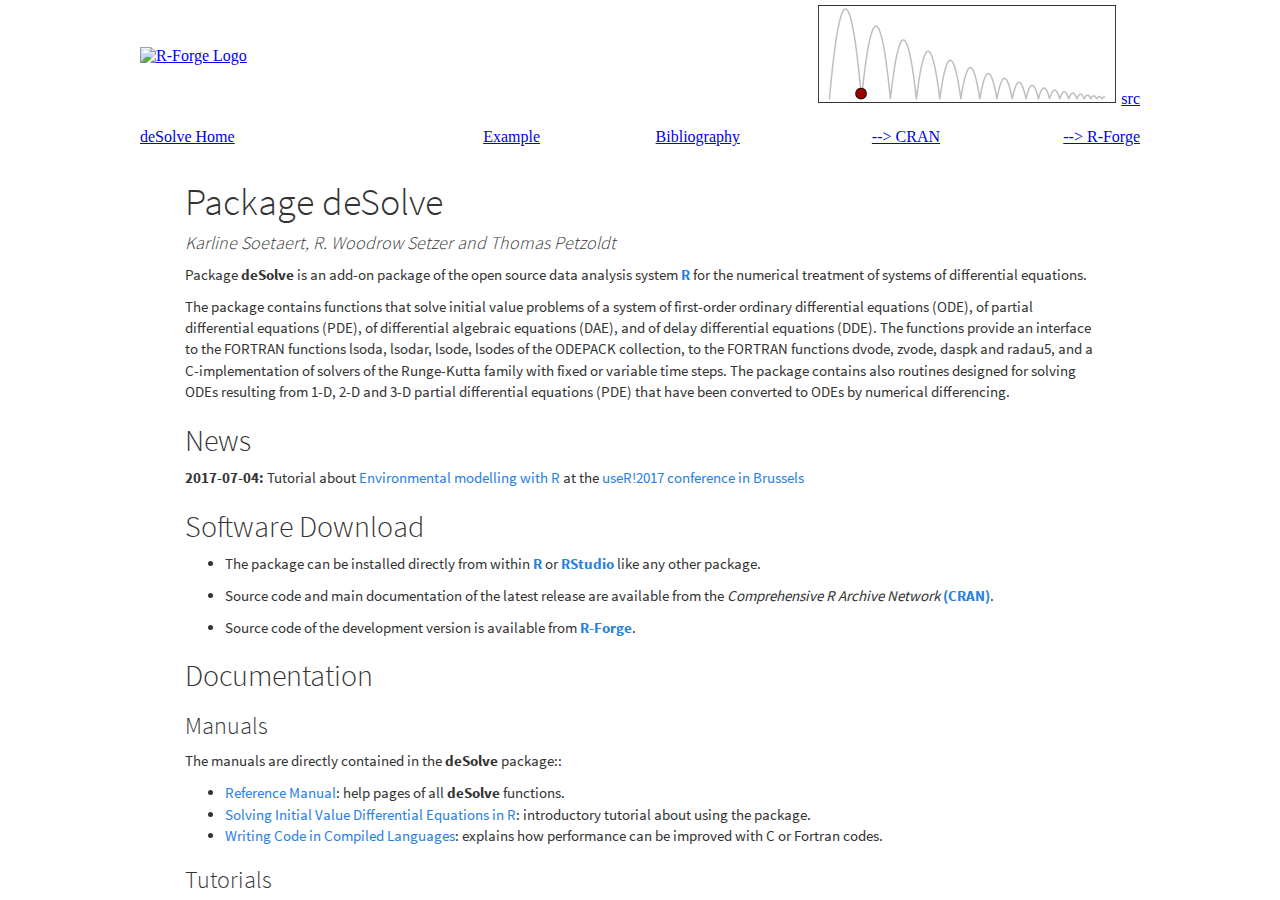
==== commit 1caf0744: "revert to original index.html" ====
--- a/www/index.html
+++ b/www/index.html
@@ -1,242 +1,100 @@
-<!DOCTYPE html>
+<!-- This is the project specific website template -->
 
-<html xmlns="http://www.w3.org/1999/xhtml">
+<?xml version="1.0" encoding="UTF-8"?><!DOCTYPE html
+	PUBLIC "-//W3C//DTD XHTML 1.0 Transitional//EN"
+	"http://www.w3.org/TR/xhtml1/DTD/xhtml1-transitional.dtd">
+<html xmlns="http://www.w3.org/1999/xhtml" xml:lang="en" lang="en   ">
 
-<head>
+  <head>
+	<meta http-equiv="Content-Type" content="text/html; charset=UTF-8" />
+	<title>R package deSolve</title>
+	<link href="http://r-forge.r-project.org/themes/rforge/styles/estilo1.css"
+	rel="stylesheet" type="text/css" />
+        <link rel="stylesheet" type="text/css" href="https://r-forge.r-project.org/themes/css/gforge.css" />
+        <link rel="stylesheet" type="text/css" href="https://r-forge.r-project.org/themes/rforge/css/theme.css" />
+  </head>
 
-<meta charset="utf-8" />
-<meta http-equiv="Content-Type" content="text/html; charset=utf-8" />
-<meta name="generator" content="pandoc" />
+  <title>Page with iFrame that FITS!</title>
+ 
+  <style type="text/css" media="screen">
+  html, body {
+     position: absolute;
+     height: 100%;
+     max-height: 100%;
+     width: 100%;
+     margin: 0;
+  padding: 0;
+   }
+   iframe {
+     position: absolute;
+     height: 100%;
+     width: 100%;
+     border: none;
+   }
+   #container {
+     position: absolute;
+     top: 160px; /* Change with Height of #header */
+     bottom: 0;
+     width: 100%;
+     overflow: hidden ;
+   }
+  #header {
+     position: absolute;
+     top: 0px;
+     height: 160px; /* Change with top of #container */
+     color: #eee;
+     background-color: #FFFFFF;
+     width: 100%
+  }
+  link {
+    target = "_top";
+  }
+  </style>
+ 
+</head>
+ 
+<body>
+ 
+  <div id="header">
+  <!-- R-Forge Logo -->
+  <table style="width: 100%; max-width: 1000px; height: 70%;" border="0"
+	 cellpadding="0" cellspacing="0" align="center">
+  <tbody>
+    <tr>
+      <td style="width: 50%; text-align: left;">
+      <a href="/"><img src="http://r-forge.r-project.org/themes/rforge/images/logo.png" alt="R-Forge Logo" border="0" /> </a> </td>
+      <td style="width: 50%; text-align: right;">
+      <img src="bball.gif" alt="Bouncing ball" border="0" />
+      <a href="ballode.html", target="container">src</a> </td>
+    </tr>
+  </tbody>
+  </table>
+  <table style="width: 100%; max-width: 1000px; height: 15%;"
+	 border="0" cellpadding="0" cellspacing="0" align="center">
+    <td style="width: 20%; text-align:
+	       left;"><p><a href="index.html">deSolve Home</a></p></td>
+        <td style="width: 20%; text-align:
+        right;"><p><a href="example.html" target="container">Example</a></p></td>
+    <td style="width: 20%; text-align:
+    right;"><p><a href="bibliography.html" target="container">Bibliography</a></p></td>
+    <td style="width: 20%; text-align:
+    right;"><p><a href="https://cran.r-project.org/web/packages/deSolve/"
+		  target="container">--> CRAN</a></p></td>
+        <td style="width: 20%; text-align:
+    right;"><p><a href="https://r-forge.r-project.org/projects/desolve/"
+    target="_top">--> R-Forge</a></p></td>
 
+  </table>
+  <hr style="width: 100%; max-width:1000px; color: rgb(30%, 64%, 84%);">
+  </div>
 
-<meta name="author" content="Karline Soetaert and Thomas Petzoldt" />
+  <div id="container">
+    <base target="_top" />
+    <iframe src="main.html" name="container">
+    Your browser doesn't support iframes: <a href="main.html">click here</a>.
+    </iframe>
+  </div>
+ 
+</p</body>
+</html>
 
-
-<title>Modelling the environment: from small-scale to global applications</title>
-
-<script src="[data-uri]"></script>
-<meta name="viewport" content="width=device-width, initial-scale=1" />
-<link href="data:text/css;charset=utf-8,html%7Bfont%2Dfamily%3Asans%2Dserif%3B%2Dwebkit%2Dtext%2Dsize%2Dadjust%3A100%25%3B%2Dms%2Dtext%2Dsize%2Dadjust%3A100%25%7Dbody%7Bmargin%3A0%7Darticle%2Caside%2Cdetails%2Cfigcaption%2Cfigure%2Cfooter%2Cheader%2Chgroup%2Cmain%2Cmenu%2Cnav%2Csection%2Csummary%7Bdisplay%3Ablock%7Daudio%2Ccanvas%2Cprogress%2Cvideo%7Bdisplay%3Ainline%2Dblock%3Bvertical%2Dalign%3Abaseline%7Daudio%3Anot%28%5Bcontrols%5D%29%7Bdisplay%3Anone%3Bheight%3A0%7D%5Bhidden%5D%2Ctemplate%7Bdisplay%3Anone%7Da%7Bbackground%2Dcolor%3Atransparent%7Da%3Aactive%2Ca%3Ahover%7Boutline%3A0%7Dabbr%5Btitle%5D%7Bborder%2Dbottom%3A1px%20dotted%7Db%2Cstrong%7Bfont%2Dweight%3A700%7Ddfn%7Bfont%2Dstyle%3Aitalic%7Dh1%7Bmargin%3A%2E67em%200%3Bfont%2Dsize%3A2em%7Dmark%7Bcolor%3A%23000%3Bbackground%3A%23ff0%7Dsmall%7Bfont%2Dsize%3A80%25%7Dsub%2Csup%7Bposition%3Arelative%3Bfont%2Dsize%3A75%25%3Bline%2Dheight%3A0%3Bvertical%2Dalign%3Abaseline%7Dsup%7Btop%3A%2D%2E5em%7Dsub%7Bbottom%3A%2D%2E25em%7Dimg%7Bborder%3A0%7Dsvg%3Anot%28%3Aroot%29%7Boverflow%3Ahidden%7Dfigure%7Bmargin%3A1em%2040px%7Dhr%7Bheight%3A0%3B%2Dwebkit%2Dbox%2Dsizing%3Acontent%2Dbox%3B%2Dmoz%2Dbox%2Dsizing%3Acontent%2Dbox%3Bbox%2Dsizing%3Acontent%2Dbox%7Dpre%7Boverflow%3Aauto%7Dcode%2Ckbd%2Cpre%2Csamp%7Bfont%2Dfamily%3Amonospace%2Cmonospace%3Bfont%2Dsize%3A1em%7Dbutton%2Cinput%2Coptgroup%2Cselect%2Ctextarea%7Bmargin%3A0%3Bfont%3Ainherit%3Bcolor%3Ainherit%7Dbutton%7Boverflow%3Avisible%7Dbutton%2Cselect%7Btext%2Dtransform%3Anone%7Dbutton%2Chtml%20input%5Btype%3Dbutton%5D%2Cinput%5Btype%3Dreset%5D%2Cinput%5Btype%3Dsubmit%5D%7B%2Dwebkit%2Dappearance%3Abutton%3Bcursor%3Apointer%7Dbutton%5Bdisabled%5D%2Chtml%20input%5Bdisabled%5D%7Bcursor%3Adefault%7Dbutton%3A%3A%2Dmoz%2Dfocus%2Dinner%2Cinput%3A%3A%2Dmoz%2Dfocus%2Dinner%7Bpadding%3A0%3Bborder%3A0%7Dinput%7Bline%2Dheight%3Anormal%7Dinput%5Btype%3Dcheckbox%5D%2Cinput%5Btype%3Dradio%5D%7B%2Dwebkit%2Dbox%2Dsizing%3Aborder%2Dbox%3B%2Dmoz%2Dbox%2Dsizing%3Aborder%2Dbox%3Bbox%2Dsizing%3Aborder%2Dbox%3Bpadding%3A0%7Dinput%5Btype%3Dnumber%5D%3A%3A%2Dwebkit%2Dinner%2Dspin%2Dbutton%2Cinput%5Btype%3Dnumber%5D%3A%3A%2Dwebkit%2Douter%2Dspin%2Dbutton%7Bheight%3Aauto%7Dinput%5Btype%3Dsearch%5D%7B%2Dwebkit%2Dbox%2Dsizing%3Acontent%2Dbox%3B%2Dmoz%2Dbox%2Dsizing%3Acontent%2Dbox%3Bbox%2Dsizing%3Acontent%2Dbox%3B%2Dwebkit%2Dappearance%3Atextfield%7Dinput%5Btype%3Dsearch%5D%3A%3A%2Dwebkit%2Dsearch%2Dcancel%2Dbutton%2Cinput%5Btype%3Dsearch%5D%3A%3A%2Dwebkit%2Dsearch%2Ddecoration%7B%2Dwebkit%2Dappearance%3Anone%7Dfieldset%7Bpadding%3A%2E35em%20%2E625em%20%2E75em%3Bmargin%3A0%202px%3Bborder%3A1px%20solid%20silver%7Dlegend%7Bpadding%3A0%3Bborder%3A0%7Dtextarea%7Boverflow%3Aauto%7Doptgroup%7Bfont%2Dweight%3A700%7Dtable%7Bborder%2Dspacing%3A0%3Bborder%2Dcollapse%3Acollapse%7Dtd%2Cth%7Bpadding%3A0%7D%40media%20print%7B%2A%2C%3Aafter%2C%3Abefore%7Bcolor%3A%23000%21important%3Btext%2Dshadow%3Anone%21important%3Bbackground%3A0%200%21important%3B%2Dwebkit%2Dbox%2Dshadow%3Anone%21important%3Bbox%2Dshadow%3Anone%21important%7Da%2Ca%3Avisited%7Btext%2Ddecoration%3Aunderline%7Da%5Bhref%5D%3Aafter%7Bcontent%3A%22%20%28%22%20attr%28href%29%20%22%29%22%7Dabbr%5Btitle%5D%3Aafter%7Bcontent%3A%22%20%28%22%20attr%28title%29%20%22%29%22%7Da%5Bhref%5E%3D%22javascript%3A%22%5D%3Aafter%2Ca%5Bhref%5E%3D%22%23%22%5D%3Aafter%7Bcontent%3A%22%22%7Dblockquote%2Cpre%7Bborder%3A1px%20solid%20%23999%3Bpage%2Dbreak%2Dinside%3Aavoid%7Dthead%7Bdisplay%3Atable%2Dheader%2Dgroup%7Dimg%2Ctr%7Bpage%2Dbreak%2Dinside%3Aavoid%7Dimg%7Bmax%2Dwidth%3A100%25%21important%7Dh2%2Ch3%2Cp%7Borphans%3A3%3Bwidows%3A3%7Dh2%2Ch3%7Bpage%2Dbreak%2Dafter%3Aavoid%7D%2Enavbar%7Bdisplay%3Anone%7D%2Ebtn%3E%2Ecaret%2C%2Edropup%3E%2Ebtn%3E%2Ecaret%7Bborder%2Dtop%2Dcolor%3A%23000%21important%7D%2Elabel%7Bborder%3A1px%20solid%20%23000%7D%2Etable%7Bborder%2Dcollapse%3Acollapse%21important%7D%2Etable%20td%2C%2Etable%20th%7Bbackground%2Dcolor%3A%23fff%21important%7D%2Etable%2Dbordered%20td%2C%2Etable%2Dbordered%20th%7Bborder%3A1px%20solid%20%23ddd%21important%7D%7D%40font%2Dface%7Bfont%2Dfamily%3A%27Glyphicons%20Halflings%27%3Bsrc%3Aurl%28data%3Aapplication%2Fvnd%2Ems%2Dfontobject%3Bbase64%2Cn04AAEFNAAACAAIABAAAAAAABQAAAAAAAAABAJABAAAEAExQAAAAAAAAAAIAAAAAAAAAAAEAAAAAAAAAJxJ%[base64]%2FSEdmjKHUbyow8ATBE40IvWA3vTu8LiABDQ%2BpexwUMcm1SMnNryctQSiI1K5ZnbOlXKmnVV5YvRe6RnNMFNCOs1KNVpn6yZhCJkRtVRNzEufeIq7HgSrcx4S8h%2Fv4vnrrKc6oCNxmSk2uKlZQHBii6iKFoH0746ThvkO1kJHlxjrkxs%2BLWORaDQBEtiYJIR5IB9Bi1UyL4Rmr0BNigNkMzlKQmnofBHviqVzUxwdMb3NdCn69hy%2BpRYVKGVS%2F1tnsqv4LL7wCCPZZAZPT4aCShHjHJVNuXbmMrY5LeQaGnvAkXlVrJgKRAUdFjrWEah9XebPeQMj7KS7DIBAFt8ycgC5PLGUOHSE3ErGZCiViNLL5ZARfywnCoZaKQCu6NuFX42AEeKtKUGnr%2FCm2Cy8tpFhBPMW5Fxi4Qm4TkDWh4IWFDClhU2hRWosUWqcKLlgyXB%2BlSHaWaHiWlBAR8SeSgSPCQxdVQgzUixWKSTrIQEbU94viDctkvX%2BVSjJuUmV8L4CXShI11esnp0pjWNZIyxKHS4wVQ2ime1P4RnhvGw0aDN1OLAXGERsB7buFpFGGBAre4QEQR0HOIO5oYH305G%2BKspT%2FFupEGGafCCwxSe6ZUa%2B073rXHnNdVXE6eWvibUS27XtRzkH838mYLMBmYysZTM0EM3A1fbpCBYFccN1B%2FEnCYu%2FTgCGmr7bMh8GfYL%2BBfcLvB0gRagC09w9elfldaIy%2FhNCBLRgBgtCC7jAF63wLSMAfbfAlEggYU0bUA7ACCJmTDpEmJtI78w4%2FBO7dN7JR7J7ZvbYaUbaILSQsRBiF3HGk5fEg6p9unwLvn98r%2BvnsV%2B372uf1xBLq4qU%2F45fTuqaAP%2BpssmCCCTF0mhEow8ZXZOS8D7Q85JsxZ%2BAzok7B7O%2Ff6J8AzYBySZQB%2FQHYUSA%2BEeQhEWiS6AIQzgcsDiER4MjgMBAWDV4AgQ3g1eBgIdweCQmCjJEMkJ%2BPKRWyFHHmg1Wi%2F6xzUgA0LREoKJChwnQa9B%2B5RQZRB3IlBlkAnxyQNaANwHMowzlYSMCBgnbpzvqpl0iTJNCQidDI9ZrSYNIRBhHtUa5YHMHxyGEik9hDE0AKj72AbTCaxtHPUaKZdAZSnQTyjGqGLsmBStCejApUhg4uBMU6mATujEl%2BKdDPbI6Ag4vLr%2BhjY6lbjBeoLKnZl0UZgRX8gTySOeynZVz1wOq7e1hFGYIq%2BMhrGxDLak0PrwYzSXtcuyhXEhwOYofiW%2BEcI%2Fjw8P6IY6ed%2BetAbuqKp5QIapT77LnAe505lMuqL79a0ut4rWexzFttsOsLDy7zvtQzcq3U1qabe7tB0wHWVXji%2BzDbo8x8HyIRUbXnwUcklFv51fvTymiV%2BMXLSmGH9d9%2BaXpD5X6lao41anWGig7IwIdnoBY2ht%2FpO9mClLo4NdXHAsefqWUKlXJkbqPOFhMoR4aiA1BXqhRNbB2Xwi%2B7u%2FjpAoOpKJ0UX24EsrzMfHXViakCNcKjBxuQX8BO0ZqjJ3xXzf%2B61t2VXOSgJ8xu65QKgtN6FibPmPYsXbJRHHqbgATcSZxBqGiDiU4NNNsYBsKD0MIP%2FOfKnlk%2FLkaid%[base64]%2FgFtuW0wR4cgd%2BZKesSV7QkNE2kw6AV4hoIuC02LGmTomyf8PiO6CZzOTLTPQ%2BHW06H%2Btx%2BbQ8LmDYg1pTFrp2oJXgkZTyeRJZM0C8aE2LpFrNVDuhARsN543%2FFV6klQ6Tv1OoZGXLv0igKrl%2FCmJxRmX7JJbJ998VSIPQRyDBICzl4JJlYHbdql30NvYcOuZ7a10uWRrgoieOdgIm4rlq6vNOQBuqESLbXG5lzdJGHw2m0sDYmODXbYGTfSTGRKpssTO95fothJCjUGQgEL4yKoGAF%2F0SrpUDNn8CBgBcSDQByAeNkCXp4S4Ro2Xh4OeaGRgR66PVOsU8bc6TR5%[base64]%2F1SgRCJ1dk4UdBT7OoyuNgLs0oCd8RnrEIb6QdMxT2QjD4zMrJkfgx5aDMcA4orsTtKCqWb%2FVeyceqa5OGSmB28YwH4rFbkQaLoUN8OQQYnD3w2eXpI4ScQfbCUZiJ4yMOIKLyyTc7BQ4uXUw6Ee6%2FxM%2B4Y67ngNBknxIPwuppgIhFcwJyr6EIj%2BLzNj%2FmfR2vhhRlx0BILZoAYruF0caWQ7YxO66UmeguDREAFHYuC7HJviRgVO6ruJH59h%2FC%2FPkgSle8xNzZJULLWq9JMDTE2fjGE146a1Us6PZDGYle6ldWRqn%2FpdpgHKNGrGIdkRK%2BKPETT9nKT6kLyDI8xd9A1FgWmXWRAIHwZ37WyZHOVyCadJEmMVz0MadMjDrPho%2BEIochkVC2xgGiwwsQ6DMv2P7UXqT4x7CdcYGId2BJQQa85EQKmCmwcRejQ9Bm4oATENFPkxPXILHpMPUyWTI5rjNOsIlmEeMbcOCEqInpXACYQ9DDxmFo9vcmsDblcMtg4tqBerNngkIKaFJmrQAPnq1dEzsMXcwjcHdfdCibcAxxA%2Bq%2Fj9m3LM%2FO7WJka4tSidVCjsvo2lQ%2F2ewyoYyXwAYyr2PlRoR5MpgVmSUIrM3PQxXPbgjBOaDQFIyFMJvx3Pc5RSYj12ySVF9fwFPQu2e2KWVoL9q3Ayv3IzpGHUdvdPdrNUdicjsTQ2ISy7QU3DrEytIjvbzJnAkmANXjAFERA0MUoPF3%2F5KFmW14bBNOhwircYgMqoDpUMcDtCmBE82QM2YtdjVLB4kBuKho%2FbcwQdeboqfQartuU3CsCf%2BcXkgYAqp%2F0Ee3RorAZt0AvvOCSI4JICIlGlsV0bsSid%2FNIEALAAzb6HAgyWHBps6xAOwkJIGcB82CxRQq4sJf3FzA70A%2BTRqcqjEMETCoez3mkPcpnoALs0ugJY8kQwrC%[base64]%2FWDHA60cYFaI%2FPjpzquUqdaYGcIq%2BmLez3WLFFCtNBN2QJcrlcoELgiPku5R5dSlJFaCEqEZle1AQzAKC%2B1SotMcBNyQUFuRHRF6OlimSBgjZeTBCwLyc6A%2BP%2FoFRchXTz5ADknYJHxzrJ5pGuIKRQISU6WyKTBBjD8WozmVYWIsto1AS5rxzKlvJu4E%2FvwOiKxRtCWsDM%2BeTHUrmwrCK5BIfMzGkD%2B0Fk5LzBs0jMYXktNDblB06LMNJ09U8pzSLmo14MS0OMjcdrZ31pyQqxJJpRImlSvfYAK8inkYU52QY2FPEVsjoWewpwhRp5yAuNpkqhdb7ku9Seefl2D0B8SMTFD90xi4CSOwwZy9IKkpMtI3FmFUg3%2FkFutpQGNc3pCR7gvC4sgwbupDu3DyEN%2BW6YGLNM21jpB49irxy9BSlHrVDlnihGKHwPrbVFtc%2Bh1rVQKZduxIyojccZIIcOCmhEnC7UkY68WXKQgLi2JCDQkQWJRQuk60hZp0D3rtCTINSeY9Ej2kIKYfGxwOs4j9qMM7fYZiipzgcf7TamnehqdhsiMiCawXnz4xAbyCkLAx5EGbo3Ax1u3dUIKnTxIaxwQTHehPl3V491H0%2BbC5zgpGz7Io%2BmjdhKlPJ01EeMpM7UsRJMi1nGjmJg35i6bQBAAxjO%2FENJubU2mg3ONySEoWklCwdABETcs7ck3jgiuU9pcKKpbgn%2B3YlzV1FzIkB6pmEDOSSyDfPPlQskznctFji0kpgZjW5RZe6x9kYT4KJcXg0bNiCyif%2BpZACCyRMmYsfiKmN9tSO65F0R2OO6ytlEhY5Sj6uRKfFxw0ijJaAx%2Fk3QgnAFSq27%2F2i4GEBA%2BUvTJKK%2F9eISNvG46Em5RZfjTYLdeD8kdXHyrwId%2FDQZUaMCY4gGbke2C8vfjgV%2FY9kkRQOJIn%2FxM9INZSpiBnqX0Q9GlQPpPKAyO5y%2BW5NMPSRdBCUlmuxl40ZfMCnf2Cp044uI9WLFtCi4YVxKjuRCOBWIb4XbIsGdbo4qtMQnNOQz4XDSui7W%2FN6l54qOynCqD3DpWQ%2BmpD7C40D8BZEWGJX3tlAaZBMj1yjvDYKwCJBa201u6nBKE5UE%2B7QSEhCwrXfbRZylAaAkplhBWX50dumrElePyNMRYUrC99UmcSSNgImhFhDI4BXjMtiqkgizUGCrZ8iwFxU6fQ8GEHCFdLewwxYWxgScAYMdMLmcZR6b7rZl95eQVDGVoUKcRMM1ixXQtXNkBETZkVVPg8LoSrdetHzkuM7DjZRHP02tCxA1fmkXKF3VzfN1pc1cv%2F8lbTIkkYpqKM9VOhp65ktYk%2BQ46myFWBapDfyWUCnsnI00QTBQmuFjMZTcd0V2NQ768Fhpby04k2IzNR1wKabuGJqYWwSly6ocMFGTeeI%2BejsWDYgEvr66QgqdcIbFYDNgsm0x9UHY6SCd5%2B7tpsLpKdvhahIDyYmEJQCqMqtCF6UlrE5GXRmbu%[base64]%2FiOmsLtHSWNUWEGk9hScMPShasUA1AcHOtRZlqMeQ0OzYS9vQvYUjOLrzP07BUAFikcJNMi7gIxEw4pL1G54TcmmmoAQ5s7TGWErJZ2Io4yQ0ljRYhL8H5e62oDtLF8aDpnIvZ5R3GWJyAugdiiJW9hQAVTsnCBHhwu7rkBlBX6r3b7ejEY0k5GGeyKv66v%2B6dg7mcJTrWHbtMywbedYqCQ0FPwoytmSWsL8WTtChZCKKzEF7vP6De4x2BJkkniMgSdWhbeBSLtJZR9CTHetK1xb34AYIJ37OegYIoPVbXgJ%2FqDQK%2BbfCtxQRVKQu77WzOoM6SGL7MaZwCGJVk46aImai9fmam%2BWpHG%2B0BtQPWUgZ7RIAlPq6lkECUhZQ2gqWkMYKcYMYaIc4gYCDFHYa2d1nzp3%2BJ1eCBay8IYZ0wQRKGAqvCuZ%2FUgbQPyllosq%2BXtfKIZOzmeJqRazpmmoP%2F76YfkjzV2NlXTDSBYB04SVlNQsFTbGPk1t%2FI4Jktu0XSgifO2ozFOiwd%2F0SssJDn0dn4xqk4GDTTKX73%2FwQyBLdqgJ%2BWx6AQaba3BA9CKEzjtQYIfAsiYamapq80LAamYjinlKXUkxdpIDk0puXUEYzSalfRibAeDAKpNiqQ0FTwoxuGYzRnisyTotdVTclis1LHRQCy%2FqqL8oUaQzWRxilq5Mi0IJGtMY02cGLD69vGjkj3p6pGePKI8bkBv5evq8SjjyU04vJR2cQXQwSJyoinDsUJHCQ50jrFTT7yRdbdYQMB3MYCb6uBzJ9ewhXYPAIZSXfeEQBZZ3GPN3Nbhh%2FwkvAJLXnQMdi5NYYZ5GHE400GS5rXkOZSQsdZgIbzRnF9ueLnsfQ47wHAsirITnTlkCcuWWIUhJSbpM3wWhXNHvt2xUsKKMpdBSbJnBMcihkoDqAd1Zml%2FR4yrzow1Q2A5G%2Bkzo%2FRhRxQS2lCSDRV8LlYLBOOoo1bF4jwJAwKMK1tWLHlu9i0j4Ig8qVm6wE1DxXwAwQwsaBWUg2pOOol2dHxyt6npwJEdLDDVYyRc2D0HbcbLUJQj8gPevQBUBOUHXPrsAPBERICpnYESeu2OHotpXQxRGlCCtLdIsu23MhZVEoJg8Qumj%2FUMMc34IBqTKLDTp76WzL%2FdMjCxK7MjhiGjeYAC%2Fkj%2FjY%2FRde7hpSM1xChrog6yZ7OWTuD56xBJnGFE%2BpT2ElSyCnJcwVzCjkqeNLfMEJqKW0G7OFIp0G%2B9mh50I9o8k1tpCY0xYqFNIALgIfc2me4n1bmJnRZ89oepgLPT0NTMLNZsvSCZAc3TXaNB07vail36%2FdBySis4m9%2FDR8izaLJW6bWCkVgm5T%2Bius3ZXq4xI%2BGnbveLbdRwF2mNtsrE0JjYc1AXknCOrLSu7Te%2Fr4dPYMCl5qtiHNTn%2BTPbh1jCBHH%2BdMJNhwNgs3nT%2BOhQoQ0vYif56BMG6WowAcHR3DjQolxLzyVekHj00PBAaW7IIAF1EF%2BuRIWyXjQMAs2chdpaKPNaB%2BkSezYt0%2BCA04sOg5vx8Fr7Ofa9sUv87h7SLAUFSzbetCCZ9pmyLt6l6%2FTzoA1%2FZBG9bIUVHLAbi%2FkdBFgYGyGwRQGBpkqCEg2ah9UD6EedEcEL3j4y0BQQCiExEnocA3SZboh%2Bepgd3YsOkHskZwPuQ5OoyA0fTA5AXrHcUOQF%2BzkJHIA7PwCDk1gGVmGUZSSoPhNf%2BTklauz98QofOlCIQ%2FtCD4dosHYPqtPCXB3agggQQIqQJsSkB%2Bqn0rkQ1toJjON%2FOtCIB9RYv3PqRA4C4U68ZMlZn6BdgEvi2ziU%2BTQ6NIw3ej%2BAtDwMGEZk7e2IjxUWKdAxyaw9OCwSmeADTPPleyk6UhGDNXQb%2B%2BW6Uk4q6F7%2Frg6WVTo82IoCxSIsFDrav4EPHphD3u4hR53WKVvYZUwNCCeM4PMBWzK%2BEfIthZOkuAwPo5C5jgoZgn6dUdvx5rIDmd58cXXdKNfw3l%2BwM2UjgrDJeQHhbD7HW2QDoZMCujgIUkk5Fg8VCsdyjOtnGRx8wgKRPZN5dR0zPUyfGZFVihbFRniXZFOZGKPnEQzU3AnD1KfR6weHW2XS6KbPJxUkOTZsAB9vTVp3Le1F8q5l%2BDMcLiIq78jxAImD2pGFw0VHfRatScGlK6SMu8leTmhUSMy8Uhdd6xBiH3Gdman4tjQGLboJfqz6fL2WKHTmrfsKZRYX6BTDjDldKMosaSTLdQS7oDisJNqAUhw1PfTlnacCO8vl8706Km1FROgLDmudzxg%2BEWTiArtHgLsRrAXYWdB0NmToNCJdKm0KWycZQqb%2BMw76Qy29iQ5up%2FX7oyw8QZ75kP5F6iJAJz6KCmqxz8fEa%2FxnsMYcIO%2FvEkGRuMckhr4rIeLrKaXnmIzlNLxbFspOphkcnJdnz%2FChp%2FVlpj2P7jJQmQRwGnltkTV5dbF9fE3%2FfxoSqTROgq9wFUlbuYzYcasE0ouzBo%2BdDCDzxKAfhbAZYxQiHrLzV2iVexnDX%2FQnT1fsT%2Fxuhu1ui5qIytgbGmRoQkeQooO8eJNNZsf0iALur8QxZFH0nCMnjerYQqG1pIfjyVZWxhVRznmmfLG00BcBWJE6hzQWRyFknuJnXuk8A5FRDCulwrWASSNoBtR%2BCtGdkPwYN2o7DOw%2FVGlCZPusRBFXODQdUM5zeHDIVuAJBLqbO%2Ff9Qua%2BpDqEPk230Sob9lEZ8BHiCorjVghuI0lI4JDgHGRDD%2FprQ84B1pVGkIpVUAHCG%2Biz3Bn3qm2AVrYcYWhock4jso5%2BJ7HfHVj4WMIQdGctq3psBCVVzupQOEioBGA2Bk%2BUILT7%2BVoX5mdxxA5fS42gISQVi%2FHTzrgMxu0fY6hE1ocUwwbsbWcezrY2n6S8%2F6cxXkOH4prpmPuFoikTzY7T85C4T2XYlbxLglSv2uLCgFv8Quk%2FwdesUdWPeHYIH0R729JIisN9Apdd4eB10aqwXrPt%2BSu9mA8k8n1sjMwnfsfF2j3jMUzXepSHmZ%2FBfqXvzgUNQQWOXO8YEuFBh4QTYCkOAPxywpYu1VxiDyJmKVcmJPGWk%2Fgc3Pov02StyYDahwmzw3E1gYC9wkupyWfDqDSUMpCTH5e5N8B%2F%2FlHiMuIkTNw4USHrJU67bjXGqNav6PBuQSoqTxc8avHoGmvqNtXzIaoyMIQIiiUHIM64cXieouplhNYln7qgc4wBVAYR104kO%2BCvKqsg4yIUlFNThVUAKZxZt1XA34h3TCUUiXVkZ0w8Hh2R0Z5L0b4LZvPd%2Fp1gi%2F07h8qfwHrByuSxglc9cI4QIg2oqvC%2Fqm0i7tjPLTgDhoWTAKDO2ONW5oe%2B%2FeKB9vZB8K6C25yCZ9RFVMnb6NRdRjyVK57CHHSkJBfnM2%2Fj4ODUwRkqrtBBCrDsDpt8jhZdXoy%2F1BCqw3sSGhgGGy0a5Jw6BP%2FTExoCmNFYjZl248A0osgPyGEmRA%2BfAsqPVaNAfytu0vuQJ7rk3J4kTDTR2AlCHJ5cls26opZM4w3jMULh2YXKpcqGBtuleAlOZnaZGbD6DHzMd6i2oFeJ8z9XYmalg1Szd%2FocZDc1C7Y6vcALJz2lYnTXiWEr2wawtoR4g3jvWUU2Ngjd1cewtFzEvM1NiHZPeLlIXFbBPawxNgMwwAlyNSuGF3zizVeOoC9bag1qRAQKQE%2FEZBWC2J8mnXAN2aTBboZ7HewnObE8CwROudZHmUM5oZ%2FUgd%2FJZQK8lvAm43uDRAbyW8gZ%2BZGq0EVerVGUKUSm%2FIdn8AQHdR4m7bue88WBwft9mSCeMOt1ncBwziOmJYI2ZR7ewNMPiCugmSsE4EyQ%2BQATJG6qORMGd4snEzc6B4shPIo4G1T7PgSm8PY5eUkPdF8JZ0VBtadbHXoJgnEhZQaODPj2gpODKJY5Yp4DOsLBFxWbvXN755KWylJm%2BoOd4zEL9Hpubuy2gyyfxh8oEfFutnYWdfB8PdESLWYvSqbElP9qo3u6KTmkhoacDauMNNjj0oy40DFV7Ql0aZj77xfGl7TJNHnIwgqOkenruYYNo6h724%2BzUQ7%2BvkCpZB%2BpGA562hYQiDxHVWOq0oDQl%2FQsoiY%2BcuI7iWq%2FZIBtHcXJ7kks%2Bh2fCNUPA82BzjnqktNts%2BRLdk1VSu%2BtqEn7QZCCsvEqk6FkfiOYkrsw092J8jsfIuEKypNjLxrKA9kiA19mxBD2suxQKCzwXGws7kEJvlhUiV9tArLIdZW0IORcxEzdzKmjtFhsjKy%2F44XYXdI5noQoRcvjZ1RMPACRqYg2V1%2BOwOepcOknRLLFdYgTkT5UApt%2FJhLM3jeFYprZV%2BZow2g8fP%2BU68hkKFWJj2yBbKqsrp25xkZX1DAjUw52IMYWaOhab8Kp05VrdNftqwRrymWF4OQSjbdfzmRZirK8FMJELEgER2PHjEAN9pGfLhCUiTJFbd5LBkOBMaxLr%2FA1SY9dXFz4RjzoU9ExfJCmx%2FI9FKEGT3n2cmzl2X42L3Jh%2BAbQq6sA%2BSs1kitoa4TAYgKHaoybHUDJ51oETdeI%2F9ThSmjWGkyLi5QAGWhL0BG1UsTyRGRJOldKBrYJeB8ljLJHfATWTEQBXBDnQexOHTB%2BUn44zExFE4vLytcu5NwpWrUxO%2F0ZICUGM7hGABXym0V6ZvDST0E370St9MIWQOTWngeoQHUTdCJUP04spMBMS8LSker9cReVQkULFDIZDFPrhTzBl6sed9wcZQTbL%2BBDqMyaN3RJPh%2Fanbx%2BIv%2BqgQdAa3M9Z5JmvYlh4qop%2BHo1F1W5gbOE9YKLgAnWytXElU4G8GtW47lhgFE6gaSs%2Bgs37sFvi0PPVvA5dnCBgILTwoKd%2F%2BDoL9F6inlM7H4rOTzD79KJgKlZO%2FZgt22UsKhrAaXU5ZcLrAglTVKJEmNJvORGN1vqrcfSMizfpsgbIe9zno%2BgBoKVXgIL%2FVI8dB1O5o%2FR3Suez%2FgD7M781ShjKpIIORM%2FnxG%2BjjhhgPwsn2IoXsPGPqYHXA63zJ07M2GPEykQwJBYLK808qYxuIew4frk52nhCsnCYmXiR6CuapvE1IwRB4%2FQftDbEn%2BAucIr1oxrLabRj9q4ae0%2BfXkHnteAJwXRbVkR0mctVSwEbqhJiMSZUp9DNbEDMmjX22m3ABpkrPQQTP3S1sib5pD2VRKRd%2BeNAjLYyT0hGrdjWJZy24OYXRoWQAIhGBZRxuBFMjjZQhpgrWo8SiFYbojcHO8V5DyscJpLTHyx9Fimassyo5U6WNtquUMYgccaHY5amgR3PQzq3ToNM5ABnoB9kuxsebqmYZm0R9qxJbFXCQ1UPyFIbxoUraTJFDpCk0Wk9GaYJKz%2F6oHwEP0Q14lMtlddQsOAU9zlYdMVHiT7RQP3XCmWYDcHCGbVRHGnHuwzScA0BaSBOGkz3lM8CArjrBsyEoV6Ys4qgDK3ykQQPZ3hCRGNXQTNNXbEb6tDiTDLKOyMzRhCFT%2BmAUmiYbV3YQVqFVp9dorv%2BTsLeCykS2b5yyu8AV7IS9cxcL8z4Kfwp%2BxJyYLv1OsxQCZwTB4a8BZ%2F5EdxTBJthApqyfd9u3ifr%2FWILTqq5VqgwMT9SOxbSGWLQJUUWCVi4k9tho9nEsbUh7U6NUsLmkYFXOhZ0kmamaJLRNJzSj%2Fqn4Mso6zb6iLLBXoaZ6AqeWCjHQm2lztnejYYM2eubnpBdKVLORZhudH3JF1waBJKA9%2BW8EhMj3Kzf0L4vi4k6RoHh3Z5YgmSZmk6ns4fjScjAoL8GoOECgqgYEBYUGFVO4FUv4%2FYtowhEmTs0vrvlD%2FCrisnoBNDAcUi%2FteY7OctFlmARQzjOItrrlKuPO6E2Ox93L4O%2F4DcgV%2FdZ7qR3VBwVQxP1GCieA4RIpweYJ5FoYrHxqRBdJjnqbsikA2Ictbb8vE1GYIo9dacK0REgDX4smy6GAkxlH1yCGGsk%2BtgiDhNKuKu3yNrMdxafmKTF632F8Vx4BNK57GvlFisrkjN9WDAtjsWA0ENT2e2nETUb%2Fn7qwhvGnrHuf5bX6Vh%2Fn3xffU3PeHdR%2BFA92i6ufT3AlyAREoNDh6chiMWTvjKjHDeRhOa9YkOQRq1vQXEMppAQVwHCuIcV2g5rBn6GmZZpTR7vnSD6ZmhdSl176gqKTXu5E%2BYbfL0adwNtHP7dT7t7b46DVZIkzaRJOM%2BS6KcrzYVg%2BT3wSRFRQashjfU18NutrKa%2F7PXbtuJvpIjbgPeqd%2BpjmRw6YKpnANFSQcpzTZgpSNJ6J7uiagAbir%2F8tNXJ%2FOsOnRh6iuIexxrmkIneAgz8QoLmiaJ8sLQrELVK2yn3wOHp57BAZJhDZjTBzyoRAuuZ4eoxHruY1pSb7qq79cIeAdOwin4GdgMeIMHeG%2BFZWYaiUQQyC5b50zKjYw97dFjAeY2I4Bnl105Iku1y0lMA1ZHolLx19uZnRdILcXKlZGQx%2FGdEqSsMRU1BIrFqRcV1qQOOHyxOLXEGcbRtAEsuAC2V4K3p5mFJ22IDWaEkk9ttf5Izb2LkD1MnrSwztXmmD%2FQi%2FEmVEFBfiKGmftsPwVaIoZanlKndMZsIBOskFYpDOq3QUs9aSbAAtL5Dbokus2G4%2FasthNMK5UQKCOhU97oaOYNGsTah%2BjfCKsZnTRn5TbhFX8ghg8CBYt%2FBjeYYYUrtUZ5jVij%2Fop7V5SsbA4mYTOwZ46hqdpbB6Qvq3AS2HHNkC15pTDIcDNGsMPXaBidXYPHc6PJAkRh29Vx8KcgX46LoUQBhRM%2B3SW6Opll%2FwgxxsPgKJKzr5QCmwkUxNbeg6Wj34SUnEzOemSuvS2OetRCO8Tyy%2BQbSKVJcqkia%2BGvDefFwMOmgnD7h81TUtMn%2BmRpyJJ349HhAnoWFTejhpYTL9G8N2nVg1qkXBeoS9Nw2fB27t7trm7d%2FQK7Cr4uoCeOQ7%2F8JfKT77KiDzLImESHw%2F0wf73QeHu74hxv7uihi4fTX%2BXEwAyQG3264dwv17aJ5N335Vt9sdrAXhPOAv8JFvzqyYXwfx8WYJaef1gMl98JRFyl5Mv5Uo%2FoVH5ww5OzLFsiTPDns7fS6EURSSWd%2F92BxMYQ8sBaH%2Bj%2BwthQPdVgDGpTfi%2BJQIWMD8xKqULliRH01rTeyF8x8q%2FGBEEEBrAJMPf25UQwi0b8tmqRXY7kIvNkzrkvRWLnxoGYEJsz8u4oOyMp8cHyaybb1HdMCaLApUE%2B%2F7xLIZGP6H9xuSEXp1zLIdjk5nBaMuV%2FyTDRRP8Y2ww5RO6d2D94o%2B6ucWIqUAvgHIHXhZsmDhjVLczmZ3ca0Cb3PpKwt2UtHVQ0BgFJsqqTsnzZPlKahRUkEu4qmkJt%2Bkqdae76ViWe3STan69yaF9%2BfESD2lcQshLHWVu4ovItXxO69bqC5p1nZLvI8NdQB9s9UNaJGlQ5mG947ipdDA0eTIw%2FA1zEdjWquIsQXXGIVEH0thC5M%2BW9pZe7IhAVnPJkYCCXN5a32HjN6nsvokEqRS44tGIs7s2LVTvcrHAF%2BRVmI8L4HUYk4x%2B67AxSMJKqCg8zrGOgvK9kNMdDrNiUtSWuHFpC8%2Fp5qIQrEo%2FH%2B1l%2F0cAwQ2nKmpWxKcMIuHY44Y6DlkpO48tRuUGBWT0FyHwSKO72Ud%2BtJUfdaZ4CWNijzZtlRa8%2BCkmO%2FEwHYfPZFU%2FhzjFWH7vnzHRMo%2BaF9u8qHSAiEkA2HjoNQPEwHsDKOt6hOoK3Ce%2F%2B%2F9boMWDa44I6FrQhdgS7OnNaSzwxWKZMcyHi6LN4WC6sSj0qm2PSOGBTvDs%2FGWJS6SwEN%2FULwpb4LQo9fYjUfSXRwZkynUazlSpvX9e%2BG2zor8l%2BYaMxSEomDdLHGcD6YVQPegTaA74H8%2BV4WvJkFUrjMLGLlvSZQWvi8%2FQA7yzQ8GPno%2F%2F5SJHRP%2FOqKObPCo81s%2F%2B6WgLqykYpGAgQZhVDEBPXWgU%2FWzFZjKUhSFInufPRiMAUULC6T11yL45ZrRoB4DzOyJShKXaAJIBS9wzLYIoCEcJKQW8GVCx4fihqJ6mshBUXSw3wWVj3grrHQlGNGhIDNNzsxQ3M%2BGWn6ASobIWC%2BLbYOC6UpahVO13Zs2zOzZC8z7FmA05JhUGyBsF4tsG0drcggIFzgg%2Fkpf3%2BCnAXKiMgIE8Jk%2FMhpkc8DUJEUzDSnWlQFme3d0sHZDrg7LavtsEX3cHwjCYA17pMTfx8Ajw9hHscN67hyo%2BRJQ4458RmPywXykkVcW688oVUrQhahpPRvTWPnuI0B%2BSkQu7dCyvLRyFYlC1LG1gRCIvn3rwQeINzZQC2KXq31FaR9UmVV2QeGVqBHjmE%2BVMd3b1fhCynD0pQNhCG6%2FWCDbKPyE7NRQzL3BzQAJ0g09aUzcQA6mUp9iZFK6Sbp%2FYbHjo%2B%2B7%2FWj8S4YNa%2BZdqAw1hDrKWFXv9%2BzaXpf8ZTDSbiqsxnwN%2FCzK5tPkOr4tRh2kY3Bn9JtalbIOI4b3F7F1vPQMfoDcdxMS8CW9m%2FNCW%2FHILTUVWQIPiD0j1A6bo8vsv6P1hCESl2abrSJWDrq5sSzUpwoxaCU9FtJyYH4QFMxDBpkkBR6kn0LMPO%2B5EJ7Z6bCiRoPedRZ%2FP0SSdii7ZnPAtVwwHUidcdyspwncz5uq6vvm4IEDbJVLUFCn%2FLvIHfooUBTkFO130FC7CmmcrKdgDJcid9mvVzsDSibOoXtIf9k6ABle3PmIxejodc4aob0QKS432srrCMndbfD454q52V01G4q913mC5HOsTzWF4h2No1av1VbcUgWAqyoZl%2B11PoFYnNv2HwAODeNRkHj%2B8SF1fcvVBu6MrehHAZK1Gm69ICcTKizykHgGFx7QdowTVAsYEF2tVc0Z6wLryz2FI1sc5By2znJAAmINndoJiB4sfPdPrTC8RnkW7KRCwxC6YvXg5ahMlQuMpoCSXjOlBy0Kij%2BbsCYPbGp8BdCBiLmLSAkEQRaieWo1SYvZIKJGj9Ur%2FeWHjiB7SOVdqMAVmpBvfRiebsFjger7DC%2B8kRFGtNrTrnnGD2GAJb8rQCWkUPYHhwXsjNBSkE6lGWUj5QNhK0DMNM2l%2BkXRZ0KLZaGsFSIdQz%2FHXDxf3%2FTE30%2BDgBKWGWdxElyLccJfEpjsnszECNoDGZpdwdRgCixeg9L4EPhH%2BRptvRMVRaahu4cySjS3P5wxAUCPkmn%2BrhyASpmiTaiDeggaIxYBmtLZDDhiWIJaBgzfCsAGUF1Q1SFZYyXDt9skCaxJsxK2Ms65dmdp5WAZyxik%2FzbrTQk5KmgxCg%2Ff45L0jywebOWUYFJQAJia7XzCV0x89rpp%2Ff3AVWhSPyTanqmik2SkD8A3Ml4NhIGLAjBXtPShwKYfi2eXtrDuKLk4QlSyTw1ftXgwqA2jUuopDl%2B5tfUWZNwBpEPXghzbBggYCw%2Fdhy0ntds2yeHCDKkF%2FYxQjNIL%2FF%2F37jLPHCKBO9ibwYCmuxImIo0ijV2Wbg3kSN2psoe8IsABv3RNFaF9uMyCtCYtqcD%2BqNOhwMlfARQUdJ2tUX%2BMNJqOwIciWalZsmEjt07tfa8ma4cji9sqz%2BQ9hWfmMoKEbIHPOQORbhQRHIsrTYlnVTNvcq1imqmmPDdVDkJgRcTgB8Sb6epCQVmFZe%2BjGDiNJQLWnfx%2BdrTKYjm0G8yH0ZAGMWzEJhUEQ4Maimgf%2Fbkvo8PLVBsZl152y5S8%2BHRDfZIMCbYZ1WDp4yrdchOJw8k6R%2B%2F2pHmydK4NIK2PHdFPHtoLmHxRDwLFb7eB%2BM4zNZcB9NrAgjVyzLM7xyYSY13ykWfIEEd2n5%2FiYp3ZdrCf7fL%2Ben%2BsIJu2W7E30MrAgZBD1rAAbZHPgeAMtKCg3NpSpYQUDWJu9bT3V7tOKv%2BNRiJc8JAKqqgCA%2FPNRBR7ChpiEulyQApMK1AyqcWnpSOmYh6yLiWkGJ2mklCSPIqN7UypWj3dGi5MvsHQ87MrB4VFgypJaFriaHivwcHIpmyi5LhNqtem4q0n8awM19Qk8BOS0EsqGscuuydYsIGsbT5GHnERUiMpKJl4ON7qjB4fEqlGN%2FhCky89232UQCiaeWpDYCJINXjT6xl4Gc7DxRCtgV0i1ma4RgWLsNtnEBRQFqZggCLiuyEydmFd7WlogpkCw5G1x4ft2psm3KAREwVwr1Gzl6RT7FDAqpVal34ewVm3VH4qn5mjGj%2BbYL1NgfLNeXDwtmYSpwzbruDKpTjOdgiIHDVQSb5%2FzBgSMbHLkxWWgghIh9QTFSDILixVwg0Eg1puooBiHAt7DzwJ7m8i8%2Fi%2BjHvKf0QDnnHVkVTIqMvIQImOrzCJwhSR7qYB5gSwL6aWL9hERHCZc4G2%2BJrpgHNB8eCCmcIWIQ6rSdyPCyftXkDlErUkHafHRlkOIjxGbAktz75bnh50dU7YHk%2BMz7wwstg6RFZb%2BTZuSOx1qqP5C66c0mptQmzIC2dlpte7vZrauAMm%2F7RfBYkGtXWGiaWTtwvAQiq2oD4YixPLXE2khB2FRaNRDTk%2B9sZ6K74Ia9VntCpN4BhJGJMT4Z5c5FhSepRCRWmBXqx%2BwhVZC4me4saDs2iNqXMuCl6iAZflH8fscC1sTsy4PHeC%2BXYuqMBMUun5YezKbRKmEPwuK%2BCLzijPEQgfhahQswBBLfg%[base64]%2BRCMlDDbElcjaROLDoualmUIQ88Kekk3iM4OQrADcxi3rJguS4MOIBIgKgXrjd1WkbCdqxJk%2F4efRIFsavZA7KvvJQqp3Iid5Z0NFc5aiMRzGN3vrpBzaMy4JYde3wr96PjN90AYOIbyp6T4zj8LoE66OGcX1Ef4Z3KoWLAUF4BTg7ug%2FAbkG5UNQXAMkQezujSHeir2uTThgd3gpyzDrbnEdDRH2W7U6PeRvBX1ZFMP5RM%2BZu6UUZZD8hDPHldVWntTCNk7To8IeOW9yn2wx0gmurwqC60AOde4r3ETi5pVMSDK8wxhoGAoEX9NLWHIR33VbrbMveii2jAJlrxwytTHbWNu8Y4N8vCCyZjAX%2FpcsfwXbLze2%2BD%2Bu33OGBoJyAAL3jn3RuEcdp5If8O%2Ba4NKWvxOTyDltG0IWoHhwVGe7dKkCWFT%2B%2Btm%2BhaBCikRUUMrMhYKZJKYoVuv%2FbsJzO8DwfVIInQq3g3BYypiz8baogH3r3GwqCwFtZnz4xMjAVOYnyOi5HWbFA8n0qz1OjSpHWFzpQOpvkNETZBGpxN8ybhtqV%2FDMUxd9uFZmBfKXMCn%2FSqkWJyKPnT6lq%2B4zBZni6fYRByJn6OK%2BOgPBGRAJluwGSk4wxjOOzyce%2FPKODwRlsgrVkdcsEiYrqYdXo0Er2GXi2GQZd0tNJT6c9pK1EEJG1zgDJBoTVuCXGAU8BKTvCO%2FcEQ1Wjk3Zzuy90JX4m3O5IlxVFhYkSUwuQB2up7jhvkm%2BbddRQu5F9s0XftGEJ9JSuSk%2BZachCbdU45fEqbugzTIUokwoAKvpUQF%2FCvLbWW5BNQFqFkJg2f30E%2F48StNe5QwBg8zz3YAJ82FZoXBxXSv4QDooDo79NixyglO9AembuBcx5Re3CwOKTHebOPhkmFC7wNaWtoBhFuV4AkEuJ0J%2B1pT0tLkvFVZaNzfhs%2FKd3%2BA9YsImlO4XK4vpCo%2FelHQi%2F9gkFg07xxnuXLt21unCIpDV%2BbbRxb7FC6nWYTsMFF8%2B1LUg4JFjVt3vqbuhHmDKbgQ4e%2BRGizRiO8ky05LQGMdL2IKLSNar0kNG7lHJMaXr5mLdG3nykgj6vB%2FKVijd1ARWkFEf3yiUw1v%2FWaQivVUpIDdSNrrKbjO5NPnxz6qTTGgYg03HgPhDrCFyYZTi3XQw3HXCva39mpLNFtz8AiEhxAJHpWX13gCTAwgm9YTvMeiqetdNQv6IU0hH0G%2BZManTqDLPjyrOse7WiiwOJCG%[base64]%2F6gQKuihPtiUtlCQVPohUgzfezTg8o1b3n9pNZeco1QucaoXe40Fa5JYhqdTspFmxGtW9h5ezLFZs3j%2FN46f%2BS2rjYNC2JySXrnSAFhvAkz9a5L3pza8eYKHNoPrvBRESpxYPJdKVUxBE39nJ1chrAFpy4MMkf0qKgYALctGg1DQI1kIymyeS2AJNT4X240d3IFQb%2F0jQbaHJ2YRK8A%2Bls6WMhWmpCXYG5jqapGs5%2FeOJErxi2%2F2KWVHiPellTgh%2FfNl%2F2KYPKb7DUcAg%2BmCOPQFCiU9Mq%2FWLcU1xxC8aLePFZZlE%2BPCLzf7ey46INWRw2kcXySR9FDgByXzfxiNKwDFbUSMMhALPFSedyjEVM5442GZ4hTrsAEvZxIieSHGSgkwFh%2FnFNdrrFD4tBH4Il7fW6ur4J8Xaz7RW9jgtuPEXQsYk7gcMs2neu3zJwTyUerHKSh1iTBkj2YJh1SSOZL5pLuQbFFAvyO4k1Hxg2h99MTC6cTUkbONQIAnEfGsGkNFWRbuRyyaEZInM5pij73EA9rPIUfU4XoqQpHT9THZkW%2BoKFLvpyvTBMM69tN1Ydwv1LIEhHsC%2BueVG%2Bw%2BkyCPsvV3erRikcscHjZCkccx6VrBkBRusTDDd8847GA7p2Ucy0y0HdSRN6YIBciYa4vuXcAZbQAuSEmzw%2BH%2FAuOx%2BaH%2BtBL88H57D0MsqyiZxhOEQkF%2F8DR1d2hSPMj%2FsNOa5rxcUnBgH8ictv2J%2Bcb4BA4v3MCShdZ2vtK30vAwkobnEWh7rsSyhmos3WC93Gn9C4nnAd%2FPjMMtQfyDNZsOPd6XcAsnBE%2FmRHtHEyJMzJfZFLE9OvQa0i9kUmToJ0ZxknTgdl%2FXPV8xoh0K7wNHHsnBdvFH3sv52lU7UFteseLG%2FVanIvcwycVA7%2BBE1Ulyb20BvwUWZcMTKhaCcmY3ROpvonVMV4N7yBXTL7IDtHzQ4CCcqF66LjF3xUqgErKzolLyCG6Kb7irP%2FMVTCCwGRxfrPGpMMGvPLgJ881PHMNMIO09T5ig7AzZTX%2F5PLlwnJLDAPfuHynSGhV4tPqR3gJ4kg4c06c%2FF1AcjGytKm2Yb5jwMotF7vro4YDLWlnMIpmPg36NgAZsGA0W1spfLSue4xxat0Gdwd0lqDBOgIaMANykwwDKejt5YaNtJYIkrSgu0KjIg0pznY0SCd1qlC6R19g97UrWDoYJGlrvCE05J%2F5wkjpkre727p5PTRX5FGrSBIfJqhJE%2FIS876PaHFkx9pGTH3oaY3jJRvLX9Iy3Edoar7cFvJqyUlOhAEiOSAyYgVEGkzHdug%2BoRHIEOXAExMiTSKU9A6nmRC8mp8iYhwWdP2U%[base64]%2FBQQp1sWlNolpIu4ekxUTBV7NmxOFKEBmmN%2BnA7pvF78%2FRII5ZHA09OAiE%2F66MF6HQ%2BqVEJCHxwymukkNvzqHEh52dULPbVasfQMgTDyBZzx4007YiKdBuUauQOt27Gmy8ISclPmEUCIcuLbkb1mzQSqIa3iE0PJh7UMYQbkpe%2BhXjTJKdldyt2mVPwywoODGJtBV1lJTgMsuSQBlDMwhEKIfrvsxGQjHPCEfNfMAY2oxvyKcKPUbQySkKG6tj9AQyEW3Q5rpaDJ5Sns9ScLKeizPRbvWYAw4bXkrZdmB7CQopCH8NAmqbuciZChHN8lVGaDbCnmddnqO1PQ4ieMYfcSiBE5zzMz%2BJV%2F4eyzrzTEShvqSGzgWimkNxLvUj86iAwcZuIkqdB0VaIB7wncLRmzHkiUQpPBIXbDDLHBlq7vp9xwuC9AiNkIptAYlG7Biyuk8ILdynuUM1cHWJgeB%2BK3wBP%2FineogxkvBNNQ4AkW0hvpBOQGFfeptF2YTR75MexYDUy7Q%2F9uocGsx41O4IZhViw%2F2FvAEuGO5g2kyXBUijAggWM08bRhXg5ijgMwDJy40QeY%2FcQpUDZiIzmvskQpO5G1zyGZA8WByjIQU4jRoFJt56behxtHUUE%2Fom7Rj2psYXGmq3llVOCgGYKNMo4pzwntITtapDqjvQtqpjaJwjHmDzSVGLxMt12gEXAdLi%2FcaHSM3FPRGRf7dB7YC%2BcD2ho6oL2zGDCkjlf%2FDFoQVl8GS%2F56wur3rdV6ggtzZW60MRB3g%2BU1W8o8cvqIpMkctiGVMzXUFI7FacFLrgtdz4mTEr4aRAaQ2AFQaNeG7GX0yOJgMRYFziXdJf24kg%2FgBQIZMG%2FYcPEllRTVNoDYR6oSJ8wQNLuihfw81UpiKPm714bZX1KYjcXJdfclCUOOpvTxr9AAJevTY4HK%2FG7F3mUc3GOAKqh60zM0v34v%2BELyhJZqhkaMA8UMMOU90f8RKEJFj7EqepBVwsRiLbwMo1J2zrE2UYJnsgIAscDmjPjnzI8a719Wxp757wqmSJBjXowhc46QN4RwKIxqEE6E5218OeK7RfcpGjWG1jD7qND%2B%2FGTk6M56Ig4yMsU6LUW1EWE%2BfIYycVV1thldSlbP6ltdC01y3KUfkobkt2q01YYMmxpKRvh1Z48uNKzP%2FIoRIZ%2FF6buOymSnW8gICitpJjKWBscSb9JJKaWkvEkqinAJ2kowKoqkqZftRqfRQlLtKoqvTRDi2vg%2FRrPD%2Fd3a09J8JhGZlEkOM6znTsoMCsuvTmywxTCDhw5dd0GJOHCMPbsj3QLkTE3MInsZsimDQ3HkvthT7U9VA4s6G07sID0FW4SHJmRGwCl%2BMu4xf0ezqeXD2PtPDnwMPo86sbwDV%2B9PWcgFcARUVYm3hrFQrHcgMElFGbSM2A1zUYA3baWfheJp2AINmTJLuoyYD%2FOwA4a6V0ChBN97E8YtDBerUECv0u0TlxR5yhJCXvJxgyM73Bb6pyq0jTFJDZ4p1Am1SA6sh8nADd1hAcGBMfq4d%2FUfwnmBqe0Jun1n1LzrgKuZMAnxA3NtCN7Klf4BH%2B14B7ibBmgt0TGUafVzI4uKlpF7v8NmgNjg90D6QE3tbx8AjSAC%2BOA1YJvclyPKgT27QpIEgVYpbPYGBsnyCNrGz9XUsCHkW1QAHgL2STZk12QGqmvAB0NFteERkvBIH7INDsNW9KKaAYyDMdBEMzJiWaJHZALqDxQDWRntumSDPcplyFiI1oDpT8wbwe01AHhW6%2BvAUUBoGhY3CT2tgwehdPqU%2F4Q7ZLYvhRl%2FogOvR9O2%2BwkkPKW5vCTjD2fHRYXONCoIl4Jh1bZY0ZE1O94mMGn%2FdFSWBWzQ%2FVYk%2BGezi46RgiDv3EshoTmMSlioUK6MQEN8qeyK6FRninyX8ZPeUWjjbMJChn0n%2FyJvrq5bh5UcCAcBYSafTFg7p0jDgrXo2QWLb3WpSOET%2FHh4oSadBTvyDo10IufLzxiMLAnbZ1vcUmj3w7BQuIXjEZXifwukVxrGa9j%2BDXfpi12m1RbzYLg9J2wFergEwOxFyD0%2FJstNK06ZN2XdZSGWxcJODpQHOq4iKqjqkJUmPu1VczL5xTGUfCgLEYyNBCCbMBFT%2FcUP6pE%2FmujnHsSDeWxMbhrNilS5MyYR0nJyzanWXBeVcEQrRIhQeJA6Xt4f2eQESNeLwmC10WJVHqwx8SSyrtAAjpGjidcj1E2FYN0LObUcFQhafUKTiGmHWRHGsFCB%2BHEXgrzJEB5bp0QiF8ZHh11nFX8AboTD0PS4O1LqF8XBks2MpjsQnwKHF6HgaKCVLJtcr0XjqFMRGfKv8tmmykhLRzu%2BvqQ02%2BKpJBjaLt9ye1Ab%2BBbEBhy4EVdIJDrL2naV0o4wU8YZ2Lq04FG1mWCKC%2BUwkXOoAjneU%2FxHplMQo2cXUlrVNqJYczgYlaOEczVCs%2FOCgkyvLmTmdaBJc1iBLuKwmr6qtRnhowngsDxhzKFAi02tf8bmET8BO27ovJKF1plJwm3b0JpMh38%2BxsrXXg7U74QUM8ZCIMOpXujHntKdaRtsgyEZl5MClMVMMMZkZLNxH9%2Bb8fH6%2Bb8Lev30A9TuEVj9CqAdmwAAHBPbfOBFEATAPZ2CS0OH1Pj%2F0Q7PFUcC8hDrxESWdfgFRm%2B7vvWbkEppHB4T%2F1ApWnlTIqQwjcPl0VgS1yHSmD0OdsCVST8CQVwuiew1Y%2Bg3QGFjNMzwRB2DSsAk26cmA8lp2wIU4p93AUBiUHFGOxOajAqD7Gm6NezNDjYzwLOaSXRBYcWipTSONHjUDXCY4mMI8XoVCR%2FRrs%2FJLKXgEx%2BqkmeDlFOD1%2FyTQNDClRuiUyKYCllfMiQiyFkmuTz2vLsBNyRW%2Bxz%2B5FElFxWB28VjYIGZ0Yd%2B5wIjkcoMaggxswbT0pCmckRAErbRlIlcOGdBo4djTNO8FAgQ%2BlT6vPS60BwTRSUAM3ddkEAZiwtEyArrkiDRnS7LJ%2B2hwbzd2YDQagSgACpsovmjil5wfPuXq3GuH0CyE7FK3M4FgRaFoIkaodORrPx1%2BJpI9psyNYIFuJogZa0%2F1AhOWdlHQxdAgbwacsHqPZo8u%2FngAH2GmaTdhYnBfSDbBfh8CHq6Bx5bttP2%2BRdM%2BMAaYaZ0Y%2FADkbNCZuAyAVQa2OcXOeICmDn9Q%2FeFkDeFQg5MgHEDXq%2FtVjj%2Bjtd26nhaaolWxs1ixSUgOBwrDhRIGOLyOVk2%2FBc0UxvseQCO2pQ2i%2BKrfhu%2FWeBovNb5dJxQtJRUDv2mCwYVpNl2efQM9xQHnK0JwLYt%2FU0Wf%2BphiA4uw8G91slC832pmOTCAoZXohg1fewCZqLBhkOUBofBWpMPsqg7XEXgPfAlDo2U5WXjtFdS87PIqClCK5nW6adCeXPkUiTGx0emOIDQqw1yFYGHEVx20xKjJVYe0O8iLmnQr3FA9nSIQilUKtJ4ZAdcTm7%2BExseJauyqo30hs%2B1qSW211A1SFAOUgDlCGq7eTIcMAeyZkV1SQJ4j%2Fe1Smbq4HcjqgFbLAGLyKxlMDMgZavK5NAYH19Olz3la%2FQCTiVelFnU6O%2FGCvykqS%2FwZJDhKN9gBtSOp%2F1SP5VRgJcoVj%2Bkmf2wBgv4gjrgARBWiURYx8xENV3bEVUAAWWD3dYDKAIWk5opaCFCMR5ZjJExiCAw7gYiSZ2rkyTce4eNMY3lfGn%2B8p6%2BvBckGlKEXnA6Eota69OxDO9oOsJoy28BXOR0UoXNRaJD5ceKdlWMJlOFzDdZNpc05tkMGQtqeNF2lttZqNco1VtwXgRstLSQ6tSPChgqtGV5h2DcDReIQadaNRR6AsAYKL5gSFsCJMgfsaZ7DpKh8mg8Wz8V7H%2BgDnLuMxaWEIUPevIbClgap4dqmVWSrPgVYCzAoZHIa5z2Ocx1D%2FGvDOEqMOKLrMefWIbSWHZ6jbgA8qVBhYNHpx0P%2BjAgN5TB3haSifDcApp6yymEi6Ij%2FGsEpDYUgcHATJUYDUAmC1SCkJ4cuZXSAP2DEpQsGUjQmKJfJOvlC2x%2FpChkOyLW7KEoMYc5FDC4v2FGqSoRWiLsbPCiyg1U5yiHZVm1XLkHMMZL11%2Fyxyw0UnGig3MFdZklN5FI%2FqiT65T%2BjOXOdO7XbgWurOAZR6Cv9uu1cm5LjkXX4xi6mWn5r5NjBS0gTliHhMZI2WNqSiSphEtiCAwnafS11JhseDGHYQ5%2BbqWiAYiAv6Jsf79%2FVUs4cIl%2Bn6%2BWOjcgB%2F2l5TreoAV2717JzZbQIR0W1cl%[base64]%2FPhoawJDrGAP0JYWHgAVUByo%2FbGdiv2T2EMg8gsS14%2FrAdzlOYazFE7w4OzxeKiWdm3nSOnQRRKXSlVo8HEAbBfyJMKqoq%2BSCcTSx5NDtbFwNlh8VhjGGDu7JG5%2FTAGAvniQSSUog0pNzTim8Owc6QTuSKSTXlQqwV3eiEnklS3LeSXYPXGK2VgeZBqNcHG6tZHvA3vTINhV0ELuQdp3t1y9%2BogD8Kk%2FW7QoRN1UWPqM4%2BxdygkFDPLoTaumKReKiLWoPHOfY54m3qPx4c%2B4pgY3MRKKbljG8w4wvz8pxk3AqKsy4GMAkAtmRjRMsCxbb4Q2Ds0Ia9ci8cMT6DmsJG00XaHCIS%2Bo3F8YVVeikw13w%2BOEDaCYYhC0ZE54kA4jpjruBr5STWeqQG6M74HHL6TZ3lXrd99ZX%2B%2B7LhNatQaZosuxEf5yRA15S9gPeHskBIq3Gcw81AGb9%2FO53DYi%2F5CsQ51EmEh8Rkg4vOciClpy4d04eYsfr6fyQkBmtD%2BP8sNh6e%2BXYHJXT%2FlkXxT4KXU5F2sGxYyzfniMMQkb9OjDN2C8tRRgTyL7GwozH14PrEUZc6oz05Emne3Ts5EG7WolDmU8OB1LDG3VrpQxp%2BpT0KYV5dGtknU64JhabdqcVQbGZiAxQAnvN1u70y1AnmvOSPgLI6uB4AuDGhmAu3ATkJSw7OtS%2F2ToPjqkaq62%2F7WFG8advGlRRqxB9diP07JrXowKR9tpRa%2BjGJ91zxNTT1h8I2PcSfoUPtd7NejVoH03EUcqSBuFZPkMZhegHyo2ZAITovmm3zAIdGFWxoNNORiMRShgwdYwFzkPw5PA4a5MIIQpmq%2Bnsp3YMuXt%2FGkXxLx%2FP6%2BZJS0lFyz4MunC3eWSGE8xlCQrKvhKUPXr0hjpAN9ZK4PfEDrPMfMbGNWcHDzjA7ngMxTPnT7GMHar%2BgMQQ3NwHCv4zH4BIMYvzsdiERi6gebRmerTsVwZJTRsL8dkZgxgRxmpbgRcud%2BYlCIRpPwHShlUSwuipZnx9QCsEWziVazdDeKSYU5CF7UVPAhLer3CgJOQXl%2Fzh575R5rsrmRnKAzq4POFdgbYBuEviM4%2BLVC15ssLNFghbTtHWerS1hDt5s4qkLUha%2FqpZXhWh1C6lTQAqCNQnaDjS7UGFBC6wTu8yFnKJnExCnAs3Ok9yj5KpfZESQ4lTy5pTGTnkAUpxI%2ByjEldJfSo4y0QhG4i4IwkRFGcjWY8%2BEzgYYJUK7BXQksLxAww%2FYYWBMhJILB9e8ePEJ4OP7z%2B4%2FwOQDl64iOYDp26DaONPxpKtBxq%2FaTzRGarm3VkPYTLJKx6Z%2FMw2YbBGseJhPMwhhNswrIkyvV2BYzrvZbxLpKwcWJhYmFtVZ%2BlPEq91FzVp1HlQY1bZVLqeNR9SAUn6n0E28k%2FUuGkNpP1DBI5ch%2FEehZfjUQ9aE41NhETExoPT2gGQz0IhWJbEOvTQ4wgcXCHHFBhewYUiFHuhRSAUVmEHeCRQHQkXGFwkAgyzREJCVN7TRnTon36Zw3tPhx4EALwNdwDv%2BJ41YSP4B2CQqz0EFgARZ4ESgBHQgROwAVn9GTI%2BHYexTUevLUeta4%2FDqKrbMVS%2BYqb8hUwYCrlgKtmAq1YCrFgKrd4qpXiqZcKn1oqdWipjYKpWwVPVYqW6xUpVipKqFR3QKjagVEtAqHpxUMTitsnFaJOKx2cVhswq35RVpyiq9lFVNIKnOQVMkgqtYxVNxiqQjFS7GKlSIVIsQqPIhUWwioigFQ%2B%2BKkN8VHr49HDw9Ebo9EDo9DTo9Crg9BDg9%2FWx7gWx7YWwlobYrOGxWPNisAaAHEyALpkAVDIAeWAArsABVXACYuAD5cAF6wAKFQAQqgAbVAAsoAAlQAUaYAfkwAvogBWQACOgAD9AAHSAAKT4GUdMiOvFngBTwCn2AZ7Dv6B6k%2F90B8%2ByRnkV144AIBoAMTQATGgAjNAA4YABgwABZgB%[base64]%2Fn6j0cS%2Ba2gEU8gIHJ%2BBwfgZX4GL%2BBd%2FgW34FZ%2BBS%2FgUH4FN6BTegTvoEv6BJegRnYEF2A79gOvYDl2BdEjCkqkGtwXp0LNToIskOTXzh%2FF062yJ7AAAAEDAWAAABWhJ%2BKPEIJgBFxMVP7w2QJBGHASQnOBKXKFIdUK4igKA9IEaYJg%29%3Bsrc%3Aurl%28data%3Aapplication%2Fvnd%2Ems%2Dfontobject%3Bbase64%2Cn04AAEFNAAACAAIABAAAAAAABQAAAAAAAAABAJABAAAEAExQAAAAAAAAAAIAAAAAAAAAAAEAAAAAAAAAJxJ%[base64]%2FSEdmjKHUbyow8ATBE40IvWA3vTu8LiABDQ%2BpexwUMcm1SMnNryctQSiI1K5ZnbOlXKmnVV5YvRe6RnNMFNCOs1KNVpn6yZhCJkRtVRNzEufeIq7HgSrcx4S8h%2Fv4vnrrKc6oCNxmSk2uKlZQHBii6iKFoH0746ThvkO1kJHlxjrkxs%2BLWORaDQBEtiYJIR5IB9Bi1UyL4Rmr0BNigNkMzlKQmnofBHviqVzUxwdMb3NdCn69hy%2BpRYVKGVS%2F1tnsqv4LL7wCCPZZAZPT4aCShHjHJVNuXbmMrY5LeQaGnvAkXlVrJgKRAUdFjrWEah9XebPeQMj7KS7DIBAFt8ycgC5PLGUOHSE3ErGZCiViNLL5ZARfywnCoZaKQCu6NuFX42AEeKtKUGnr%2FCm2Cy8tpFhBPMW5Fxi4Qm4TkDWh4IWFDClhU2hRWosUWqcKLlgyXB%2BlSHaWaHiWlBAR8SeSgSPCQxdVQgzUixWKSTrIQEbU94viDctkvX%2BVSjJuUmV8L4CXShI11esnp0pjWNZIyxKHS4wVQ2ime1P4RnhvGw0aDN1OLAXGERsB7buFpFGGBAre4QEQR0HOIO5oYH305G%2BKspT%2FFupEGGafCCwxSe6ZUa%2B073rXHnNdVXE6eWvibUS27XtRzkH838mYLMBmYysZTM0EM3A1fbpCBYFccN1B%2FEnCYu%2FTgCGmr7bMh8GfYL%2BBfcLvB0gRagC09w9elfldaIy%2FhNCBLRgBgtCC7jAF63wLSMAfbfAlEggYU0bUA7ACCJmTDpEmJtI78w4%2FBO7dN7JR7J7ZvbYaUbaILSQsRBiF3HGk5fEg6p9unwLvn98r%2BvnsV%2B372uf1xBLq4qU%2F45fTuqaAP%2BpssmCCCTF0mhEow8ZXZOS8D7Q85JsxZ%2BAzok7B7O%2Ff6J8AzYBySZQB%2FQHYUSA%2BEeQhEWiS6AIQzgcsDiER4MjgMBAWDV4AgQ3g1eBgIdweCQmCjJEMkJ%2BPKRWyFHHmg1Wi%2F6xzUgA0LREoKJChwnQa9B%2B5RQZRB3IlBlkAnxyQNaANwHMowzlYSMCBgnbpzvqpl0iTJNCQidDI9ZrSYNIRBhHtUa5YHMHxyGEik9hDE0AKj72AbTCaxtHPUaKZdAZSnQTyjGqGLsmBStCejApUhg4uBMU6mATujEl%2BKdDPbI6Ag4vLr%2BhjY6lbjBeoLKnZl0UZgRX8gTySOeynZVz1wOq7e1hFGYIq%2BMhrGxDLak0PrwYzSXtcuyhXEhwOYofiW%2BEcI%2Fjw8P6IY6ed%2BetAbuqKp5QIapT77LnAe505lMuqL79a0ut4rWexzFttsOsLDy7zvtQzcq3U1qabe7tB0wHWVXji%2BzDbo8x8HyIRUbXnwUcklFv51fvTymiV%2BMXLSmGH9d9%2BaXpD5X6lao41anWGig7IwIdnoBY2ht%2FpO9mClLo4NdXHAsefqWUKlXJkbqPOFhMoR4aiA1BXqhRNbB2Xwi%2B7u%2FjpAoOpKJ0UX24EsrzMfHXViakCNcKjBxuQX8BO0ZqjJ3xXzf%2B61t2VXOSgJ8xu65QKgtN6FibPmPYsXbJRHHqbgATcSZxBqGiDiU4NNNsYBsKD0MIP%2FOfKnlk%2FLkaid%[base64]%2FgFtuW0wR4cgd%2BZKesSV7QkNE2kw6AV4hoIuC02LGmTomyf8PiO6CZzOTLTPQ%2BHW06H%2Btx%2BbQ8LmDYg1pTFrp2oJXgkZTyeRJZM0C8aE2LpFrNVDuhARsN543%2FFV6klQ6Tv1OoZGXLv0igKrl%2FCmJxRmX7JJbJ998VSIPQRyDBICzl4JJlYHbdql30NvYcOuZ7a10uWRrgoieOdgIm4rlq6vNOQBuqESLbXG5lzdJGHw2m0sDYmODXbYGTfSTGRKpssTO95fothJCjUGQgEL4yKoGAF%2F0SrpUDNn8CBgBcSDQByAeNkCXp4S4Ro2Xh4OeaGRgR66PVOsU8bc6TR5%[base64]%2F1SgRCJ1dk4UdBT7OoyuNgLs0oCd8RnrEIb6QdMxT2QjD4zMrJkfgx5aDMcA4orsTtKCqWb%2FVeyceqa5OGSmB28YwH4rFbkQaLoUN8OQQYnD3w2eXpI4ScQfbCUZiJ4yMOIKLyyTc7BQ4uXUw6Ee6%2FxM%2B4Y67ngNBknxIPwuppgIhFcwJyr6EIj%2BLzNj%2FmfR2vhhRlx0BILZoAYruF0caWQ7YxO66UmeguDREAFHYuC7HJviRgVO6ruJH59h%2FC%2FPkgSle8xNzZJULLWq9JMDTE2fjGE146a1Us6PZDGYle6ldWRqn%2FpdpgHKNGrGIdkRK%2BKPETT9nKT6kLyDI8xd9A1FgWmXWRAIHwZ37WyZHOVyCadJEmMVz0MadMjDrPho%2BEIochkVC2xgGiwwsQ6DMv2P7UXqT4x7CdcYGId2BJQQa85EQKmCmwcRejQ9Bm4oATENFPkxPXILHpMPUyWTI5rjNOsIlmEeMbcOCEqInpXACYQ9DDxmFo9vcmsDblcMtg4tqBerNngkIKaFJmrQAPnq1dEzsMXcwjcHdfdCibcAxxA%2Bq%2Fj9m3LM%2FO7WJka4tSidVCjsvo2lQ%2F2ewyoYyXwAYyr2PlRoR5MpgVmSUIrM3PQxXPbgjBOaDQFIyFMJvx3Pc5RSYj12ySVF9fwFPQu2e2KWVoL9q3Ayv3IzpGHUdvdPdrNUdicjsTQ2ISy7QU3DrEytIjvbzJnAkmANXjAFERA0MUoPF3%2F5KFmW14bBNOhwircYgMqoDpUMcDtCmBE82QM2YtdjVLB4kBuKho%2FbcwQdeboqfQartuU3CsCf%2BcXkgYAqp%2F0Ee3RorAZt0AvvOCSI4JICIlGlsV0bsSid%2FNIEALAAzb6HAgyWHBps6xAOwkJIGcB82CxRQq4sJf3FzA70A%2BTRqcqjEMETCoez3mkPcpnoALs0ugJY8kQwrC%[base64]%2FWDHA60cYFaI%2FPjpzquUqdaYGcIq%2BmLez3WLFFCtNBN2QJcrlcoELgiPku5R5dSlJFaCEqEZle1AQzAKC%2B1SotMcBNyQUFuRHRF6OlimSBgjZeTBCwLyc6A%2BP%2FoFRchXTz5ADknYJHxzrJ5pGuIKRQISU6WyKTBBjD8WozmVYWIsto1AS5rxzKlvJu4E%2FvwOiKxRtCWsDM%2BeTHUrmwrCK5BIfMzGkD%2B0Fk5LzBs0jMYXktNDblB06LMNJ09U8pzSLmo14MS0OMjcdrZ31pyQqxJJpRImlSvfYAK8inkYU52QY2FPEVsjoWewpwhRp5yAuNpkqhdb7ku9Seefl2D0B8SMTFD90xi4CSOwwZy9IKkpMtI3FmFUg3%2FkFutpQGNc3pCR7gvC4sgwbupDu3DyEN%2BW6YGLNM21jpB49irxy9BSlHrVDlnihGKHwPrbVFtc%2Bh1rVQKZduxIyojccZIIcOCmhEnC7UkY68WXKQgLi2JCDQkQWJRQuk60hZp0D3rtCTINSeY9Ej2kIKYfGxwOs4j9qMM7fYZiipzgcf7TamnehqdhsiMiCawXnz4xAbyCkLAx5EGbo3Ax1u3dUIKnTxIaxwQTHehPl3V491H0%2BbC5zgpGz7Io%2BmjdhKlPJ01EeMpM7UsRJMi1nGjmJg35i6bQBAAxjO%2FENJubU2mg3ONySEoWklCwdABETcs7ck3jgiuU9pcKKpbgn%2B3YlzV1FzIkB6pmEDOSSyDfPPlQskznctFji0kpgZjW5RZe6x9kYT4KJcXg0bNiCyif%2BpZACCyRMmYsfiKmN9tSO65F0R2OO6ytlEhY5Sj6uRKfFxw0ijJaAx%2Fk3QgnAFSq27%2F2i4GEBA%2BUvTJKK%2F9eISNvG46Em5RZfjTYLdeD8kdXHyrwId%2FDQZUaMCY4gGbke2C8vfjgV%2FY9kkRQOJIn%2FxM9INZSpiBnqX0Q9GlQPpPKAyO5y%2BW5NMPSRdBCUlmuxl40ZfMCnf2Cp044uI9WLFtCi4YVxKjuRCOBWIb4XbIsGdbo4qtMQnNOQz4XDSui7W%2FN6l54qOynCqD3DpWQ%2BmpD7C40D8BZEWGJX3tlAaZBMj1yjvDYKwCJBa201u6nBKE5UE%2B7QSEhCwrXfbRZylAaAkplhBWX50dumrElePyNMRYUrC99UmcSSNgImhFhDI4BXjMtiqkgizUGCrZ8iwFxU6fQ8GEHCFdLewwxYWxgScAYMdMLmcZR6b7rZl95eQVDGVoUKcRMM1ixXQtXNkBETZkVVPg8LoSrdetHzkuM7DjZRHP02tCxA1fmkXKF3VzfN1pc1cv%2F8lbTIkkYpqKM9VOhp65ktYk%2BQ46myFWBapDfyWUCnsnI00QTBQmuFjMZTcd0V2NQ768Fhpby04k2IzNR1wKabuGJqYWwSly6ocMFGTeeI%2BejsWDYgEvr66QgqdcIbFYDNgsm0x9UHY6SCd5%2B7tpsLpKdvhahIDyYmEJQCqMqtCF6UlrE5GXRmbu%[base64]%2FiOmsLtHSWNUWEGk9hScMPShasUA1AcHOtRZlqMeQ0OzYS9vQvYUjOLrzP07BUAFikcJNMi7gIxEw4pL1G54TcmmmoAQ5s7TGWErJZ2Io4yQ0ljRYhL8H5e62oDtLF8aDpnIvZ5R3GWJyAugdiiJW9hQAVTsnCBHhwu7rkBlBX6r3b7ejEY0k5GGeyKv66v%2B6dg7mcJTrWHbtMywbedYqCQ0FPwoytmSWsL8WTtChZCKKzEF7vP6De4x2BJkkniMgSdWhbeBSLtJZR9CTHetK1xb34AYIJ37OegYIoPVbXgJ%2FqDQK%2BbfCtxQRVKQu77WzOoM6SGL7MaZwCGJVk46aImai9fmam%2BWpHG%2B0BtQPWUgZ7RIAlPq6lkECUhZQ2gqWkMYKcYMYaIc4gYCDFHYa2d1nzp3%2BJ1eCBay8IYZ0wQRKGAqvCuZ%2FUgbQPyllosq%2BXtfKIZOzmeJqRazpmmoP%2F76YfkjzV2NlXTDSBYB04SVlNQsFTbGPk1t%2FI4Jktu0XSgifO2ozFOiwd%2F0SssJDn0dn4xqk4GDTTKX73%2FwQyBLdqgJ%2BWx6AQaba3BA9CKEzjtQYIfAsiYamapq80LAamYjinlKXUkxdpIDk0puXUEYzSalfRibAeDAKpNiqQ0FTwoxuGYzRnisyTotdVTclis1LHRQCy%2FqqL8oUaQzWRxilq5Mi0IJGtMY02cGLD69vGjkj3p6pGePKI8bkBv5evq8SjjyU04vJR2cQXQwSJyoinDsUJHCQ50jrFTT7yRdbdYQMB3MYCb6uBzJ9ewhXYPAIZSXfeEQBZZ3GPN3Nbhh%2FwkvAJLXnQMdi5NYYZ5GHE400GS5rXkOZSQsdZgIbzRnF9ueLnsfQ47wHAsirITnTlkCcuWWIUhJSbpM3wWhXNHvt2xUsKKMpdBSbJnBMcihkoDqAd1Zml%2FR4yrzow1Q2A5G%2Bkzo%2FRhRxQS2lCSDRV8LlYLBOOoo1bF4jwJAwKMK1tWLHlu9i0j4Ig8qVm6wE1DxXwAwQwsaBWUg2pOOol2dHxyt6npwJEdLDDVYyRc2D0HbcbLUJQj8gPevQBUBOUHXPrsAPBERICpnYESeu2OHotpXQxRGlCCtLdIsu23MhZVEoJg8Qumj%2FUMMc34IBqTKLDTp76WzL%2FdMjCxK7MjhiGjeYAC%2Fkj%2FjY%2FRde7hpSM1xChrog6yZ7OWTuD56xBJnGFE%2BpT2ElSyCnJcwVzCjkqeNLfMEJqKW0G7OFIp0G%2B9mh50I9o8k1tpCY0xYqFNIALgIfc2me4n1bmJnRZ89oepgLPT0NTMLNZsvSCZAc3TXaNB07vail36%2FdBySis4m9%2FDR8izaLJW6bWCkVgm5T%2Bius3ZXq4xI%2BGnbveLbdRwF2mNtsrE0JjYc1AXknCOrLSu7Te%2Fr4dPYMCl5qtiHNTn%2BTPbh1jCBHH%2BdMJNhwNgs3nT%2BOhQoQ0vYif56BMG6WowAcHR3DjQolxLzyVekHj00PBAaW7IIAF1EF%2BuRIWyXjQMAs2chdpaKPNaB%2BkSezYt0%2BCA04sOg5vx8Fr7Ofa9sUv87h7SLAUFSzbetCCZ9pmyLt6l6%2FTzoA1%2FZBG9bIUVHLAbi%2FkdBFgYGyGwRQGBpkqCEg2ah9UD6EedEcEL3j4y0BQQCiExEnocA3SZboh%2Bepgd3YsOkHskZwPuQ5OoyA0fTA5AXrHcUOQF%2BzkJHIA7PwCDk1gGVmGUZSSoPhNf%2BTklauz98QofOlCIQ%2FtCD4dosHYPqtPCXB3agggQQIqQJsSkB%2Bqn0rkQ1toJjON%2FOtCIB9RYv3PqRA4C4U68ZMlZn6BdgEvi2ziU%2BTQ6NIw3ej%2BAtDwMGEZk7e2IjxUWKdAxyaw9OCwSmeADTPPleyk6UhGDNXQb%2B%2BW6Uk4q6F7%2Frg6WVTo82IoCxSIsFDrav4EPHphD3u4hR53WKVvYZUwNCCeM4PMBWzK%2BEfIthZOkuAwPo5C5jgoZgn6dUdvx5rIDmd58cXXdKNfw3l%2BwM2UjgrDJeQHhbD7HW2QDoZMCujgIUkk5Fg8VCsdyjOtnGRx8wgKRPZN5dR0zPUyfGZFVihbFRniXZFOZGKPnEQzU3AnD1KfR6weHW2XS6KbPJxUkOTZsAB9vTVp3Le1F8q5l%2BDMcLiIq78jxAImD2pGFw0VHfRatScGlK6SMu8leTmhUSMy8Uhdd6xBiH3Gdman4tjQGLboJfqz6fL2WKHTmrfsKZRYX6BTDjDldKMosaSTLdQS7oDisJNqAUhw1PfTlnacCO8vl8706Km1FROgLDmudzxg%2BEWTiArtHgLsRrAXYWdB0NmToNCJdKm0KWycZQqb%2BMw76Qy29iQ5up%2FX7oyw8QZ75kP5F6iJAJz6KCmqxz8fEa%2FxnsMYcIO%2FvEkGRuMckhr4rIeLrKaXnmIzlNLxbFspOphkcnJdnz%2FChp%2FVlpj2P7jJQmQRwGnltkTV5dbF9fE3%2FfxoSqTROgq9wFUlbuYzYcasE0ouzBo%2BdDCDzxKAfhbAZYxQiHrLzV2iVexnDX%2FQnT1fsT%2Fxuhu1ui5qIytgbGmRoQkeQooO8eJNNZsf0iALur8QxZFH0nCMnjerYQqG1pIfjyVZWxhVRznmmfLG00BcBWJE6hzQWRyFknuJnXuk8A5FRDCulwrWASSNoBtR%2BCtGdkPwYN2o7DOw%2FVGlCZPusRBFXODQdUM5zeHDIVuAJBLqbO%2Ff9Qua%2BpDqEPk230Sob9lEZ8BHiCorjVghuI0lI4JDgHGRDD%2FprQ84B1pVGkIpVUAHCG%2Biz3Bn3qm2AVrYcYWhock4jso5%2BJ7HfHVj4WMIQdGctq3psBCVVzupQOEioBGA2Bk%2BUILT7%2BVoX5mdxxA5fS42gISQVi%2FHTzrgMxu0fY6hE1ocUwwbsbWcezrY2n6S8%2F6cxXkOH4prpmPuFoikTzY7T85C4T2XYlbxLglSv2uLCgFv8Quk%2FwdesUdWPeHYIH0R729JIisN9Apdd4eB10aqwXrPt%2BSu9mA8k8n1sjMwnfsfF2j3jMUzXepSHmZ%2FBfqXvzgUNQQWOXO8YEuFBh4QTYCkOAPxywpYu1VxiDyJmKVcmJPGWk%2Fgc3Pov02StyYDahwmzw3E1gYC9wkupyWfDqDSUMpCTH5e5N8B%2F%2FlHiMuIkTNw4USHrJU67bjXGqNav6PBuQSoqTxc8avHoGmvqNtXzIaoyMIQIiiUHIM64cXieouplhNYln7qgc4wBVAYR104kO%2BCvKqsg4yIUlFNThVUAKZxZt1XA34h3TCUUiXVkZ0w8Hh2R0Z5L0b4LZvPd%2Fp1gi%2F07h8qfwHrByuSxglc9cI4QIg2oqvC%2Fqm0i7tjPLTgDhoWTAKDO2ONW5oe%2B%2FeKB9vZB8K6C25yCZ9RFVMnb6NRdRjyVK57CHHSkJBfnM2%2Fj4ODUwRkqrtBBCrDsDpt8jhZdXoy%2F1BCqw3sSGhgGGy0a5Jw6BP%2FTExoCmNFYjZl248A0osgPyGEmRA%2BfAsqPVaNAfytu0vuQJ7rk3J4kTDTR2AlCHJ5cls26opZM4w3jMULh2YXKpcqGBtuleAlOZnaZGbD6DHzMd6i2oFeJ8z9XYmalg1Szd%2FocZDc1C7Y6vcALJz2lYnTXiWEr2wawtoR4g3jvWUU2Ngjd1cewtFzEvM1NiHZPeLlIXFbBPawxNgMwwAlyNSuGF3zizVeOoC9bag1qRAQKQE%2FEZBWC2J8mnXAN2aTBboZ7HewnObE8CwROudZHmUM5oZ%2FUgd%2FJZQK8lvAm43uDRAbyW8gZ%2BZGq0EVerVGUKUSm%2FIdn8AQHdR4m7bue88WBwft9mSCeMOt1ncBwziOmJYI2ZR7ewNMPiCugmSsE4EyQ%2BQATJG6qORMGd4snEzc6B4shPIo4G1T7PgSm8PY5eUkPdF8JZ0VBtadbHXoJgnEhZQaODPj2gpODKJY5Yp4DOsLBFxWbvXN755KWylJm%2BoOd4zEL9Hpubuy2gyyfxh8oEfFutnYWdfB8PdESLWYvSqbElP9qo3u6KTmkhoacDauMNNjj0oy40DFV7Ql0aZj77xfGl7TJNHnIwgqOkenruYYNo6h724%2BzUQ7%2BvkCpZB%2BpGA562hYQiDxHVWOq0oDQl%2FQsoiY%2BcuI7iWq%2FZIBtHcXJ7kks%2Bh2fCNUPA82BzjnqktNts%2BRLdk1VSu%2BtqEn7QZCCsvEqk6FkfiOYkrsw092J8jsfIuEKypNjLxrKA9kiA19mxBD2suxQKCzwXGws7kEJvlhUiV9tArLIdZW0IORcxEzdzKmjtFhsjKy%2F44XYXdI5noQoRcvjZ1RMPACRqYg2V1%2BOwOepcOknRLLFdYgTkT5UApt%2FJhLM3jeFYprZV%2BZow2g8fP%2BU68hkKFWJj2yBbKqsrp25xkZX1DAjUw52IMYWaOhab8Kp05VrdNftqwRrymWF4OQSjbdfzmRZirK8FMJELEgER2PHjEAN9pGfLhCUiTJFbd5LBkOBMaxLr%2FA1SY9dXFz4RjzoU9ExfJCmx%2FI9FKEGT3n2cmzl2X42L3Jh%2BAbQq6sA%2BSs1kitoa4TAYgKHaoybHUDJ51oETdeI%2F9ThSmjWGkyLi5QAGWhL0BG1UsTyRGRJOldKBrYJeB8ljLJHfATWTEQBXBDnQexOHTB%2BUn44zExFE4vLytcu5NwpWrUxO%2F0ZICUGM7hGABXym0V6ZvDST0E370St9MIWQOTWngeoQHUTdCJUP04spMBMS8LSker9cReVQkULFDIZDFPrhTzBl6sed9wcZQTbL%2BBDqMyaN3RJPh%2Fanbx%2BIv%2BqgQdAa3M9Z5JmvYlh4qop%2BHo1F1W5gbOE9YKLgAnWytXElU4G8GtW47lhgFE6gaSs%2Bgs37sFvi0PPVvA5dnCBgILTwoKd%2F%2BDoL9F6inlM7H4rOTzD79KJgKlZO%2FZgt22UsKhrAaXU5ZcLrAglTVKJEmNJvORGN1vqrcfSMizfpsgbIe9zno%2BgBoKVXgIL%2FVI8dB1O5o%2FR3Suez%2FgD7M781ShjKpIIORM%2FnxG%2BjjhhgPwsn2IoXsPGPqYHXA63zJ07M2GPEykQwJBYLK808qYxuIew4frk52nhCsnCYmXiR6CuapvE1IwRB4%2FQftDbEn%2BAucIr1oxrLabRj9q4ae0%2BfXkHnteAJwXRbVkR0mctVSwEbqhJiMSZUp9DNbEDMmjX22m3ABpkrPQQTP3S1sib5pD2VRKRd%2BeNAjLYyT0hGrdjWJZy24OYXRoWQAIhGBZRxuBFMjjZQhpgrWo8SiFYbojcHO8V5DyscJpLTHyx9Fimassyo5U6WNtquUMYgccaHY5amgR3PQzq3ToNM5ABnoB9kuxsebqmYZm0R9qxJbFXCQ1UPyFIbxoUraTJFDpCk0Wk9GaYJKz%2F6oHwEP0Q14lMtlddQsOAU9zlYdMVHiT7RQP3XCmWYDcHCGbVRHGnHuwzScA0BaSBOGkz3lM8CArjrBsyEoV6Ys4qgDK3ykQQPZ3hCRGNXQTNNXbEb6tDiTDLKOyMzRhCFT%2BmAUmiYbV3YQVqFVp9dorv%2BTsLeCykS2b5yyu8AV7IS9cxcL8z4Kfwp%2BxJyYLv1OsxQCZwTB4a8BZ%2F5EdxTBJthApqyfd9u3ifr%2FWILTqq5VqgwMT9SOxbSGWLQJUUWCVi4k9tho9nEsbUh7U6NUsLmkYFXOhZ0kmamaJLRNJzSj%2Fqn4Mso6zb6iLLBXoaZ6AqeWCjHQm2lztnejYYM2eubnpBdKVLORZhudH3JF1waBJKA9%2BW8EhMj3Kzf0L4vi4k6RoHh3Z5YgmSZmk6ns4fjScjAoL8GoOECgqgYEBYUGFVO4FUv4%2FYtowhEmTs0vrvlD%2FCrisnoBNDAcUi%2FteY7OctFlmARQzjOItrrlKuPO6E2Ox93L4O%2F4DcgV%2FdZ7qR3VBwVQxP1GCieA4RIpweYJ5FoYrHxqRBdJjnqbsikA2Ictbb8vE1GYIo9dacK0REgDX4smy6GAkxlH1yCGGsk%2BtgiDhNKuKu3yNrMdxafmKTF632F8Vx4BNK57GvlFisrkjN9WDAtjsWA0ENT2e2nETUb%2Fn7qwhvGnrHuf5bX6Vh%2Fn3xffU3PeHdR%2BFA92i6ufT3AlyAREoNDh6chiMWTvjKjHDeRhOa9YkOQRq1vQXEMppAQVwHCuIcV2g5rBn6GmZZpTR7vnSD6ZmhdSl176gqKTXu5E%2BYbfL0adwNtHP7dT7t7b46DVZIkzaRJOM%2BS6KcrzYVg%2BT3wSRFRQashjfU18NutrKa%2F7PXbtuJvpIjbgPeqd%2BpjmRw6YKpnANFSQcpzTZgpSNJ6J7uiagAbir%2F8tNXJ%2FOsOnRh6iuIexxrmkIneAgz8QoLmiaJ8sLQrELVK2yn3wOHp57BAZJhDZjTBzyoRAuuZ4eoxHruY1pSb7qq79cIeAdOwin4GdgMeIMHeG%2BFZWYaiUQQyC5b50zKjYw97dFjAeY2I4Bnl105Iku1y0lMA1ZHolLx19uZnRdILcXKlZGQx%2FGdEqSsMRU1BIrFqRcV1qQOOHyxOLXEGcbRtAEsuAC2V4K3p5mFJ22IDWaEkk9ttf5Izb2LkD1MnrSwztXmmD%2FQi%2FEmVEFBfiKGmftsPwVaIoZanlKndMZsIBOskFYpDOq3QUs9aSbAAtL5Dbokus2G4%2FasthNMK5UQKCOhU97oaOYNGsTah%2BjfCKsZnTRn5TbhFX8ghg8CBYt%2FBjeYYYUrtUZ5jVij%2Fop7V5SsbA4mYTOwZ46hqdpbB6Qvq3AS2HHNkC15pTDIcDNGsMPXaBidXYPHc6PJAkRh29Vx8KcgX46LoUQBhRM%2B3SW6Opll%2FwgxxsPgKJKzr5QCmwkUxNbeg6Wj34SUnEzOemSuvS2OetRCO8Tyy%2BQbSKVJcqkia%2BGvDefFwMOmgnD7h81TUtMn%2BmRpyJJ349HhAnoWFTejhpYTL9G8N2nVg1qkXBeoS9Nw2fB27t7trm7d%2FQK7Cr4uoCeOQ7%2F8JfKT77KiDzLImESHw%2F0wf73QeHu74hxv7uihi4fTX%2BXEwAyQG3264dwv17aJ5N335Vt9sdrAXhPOAv8JFvzqyYXwfx8WYJaef1gMl98JRFyl5Mv5Uo%2FoVH5ww5OzLFsiTPDns7fS6EURSSWd%2F92BxMYQ8sBaH%2Bj%2BwthQPdVgDGpTfi%2BJQIWMD8xKqULliRH01rTeyF8x8q%2FGBEEEBrAJMPf25UQwi0b8tmqRXY7kIvNkzrkvRWLnxoGYEJsz8u4oOyMp8cHyaybb1HdMCaLApUE%2B%2F7xLIZGP6H9xuSEXp1zLIdjk5nBaMuV%2FyTDRRP8Y2ww5RO6d2D94o%2B6ucWIqUAvgHIHXhZsmDhjVLczmZ3ca0Cb3PpKwt2UtHVQ0BgFJsqqTsnzZPlKahRUkEu4qmkJt%2Bkqdae76ViWe3STan69yaF9%2BfESD2lcQshLHWVu4ovItXxO69bqC5p1nZLvI8NdQB9s9UNaJGlQ5mG947ipdDA0eTIw%2FA1zEdjWquIsQXXGIVEH0thC5M%2BW9pZe7IhAVnPJkYCCXN5a32HjN6nsvokEqRS44tGIs7s2LVTvcrHAF%2BRVmI8L4HUYk4x%2B67AxSMJKqCg8zrGOgvK9kNMdDrNiUtSWuHFpC8%2Fp5qIQrEo%2FH%2B1l%2F0cAwQ2nKmpWxKcMIuHY44Y6DlkpO48tRuUGBWT0FyHwSKO72Ud%2BtJUfdaZ4CWNijzZtlRa8%2BCkmO%2FEwHYfPZFU%2FhzjFWH7vnzHRMo%2BaF9u8qHSAiEkA2HjoNQPEwHsDKOt6hOoK3Ce%2F%2B%2F9boMWDa44I6FrQhdgS7OnNaSzwxWKZMcyHi6LN4WC6sSj0qm2PSOGBTvDs%2FGWJS6SwEN%2FULwpb4LQo9fYjUfSXRwZkynUazlSpvX9e%2BG2zor8l%2BYaMxSEomDdLHGcD6YVQPegTaA74H8%2BV4WvJkFUrjMLGLlvSZQWvi8%2FQA7yzQ8GPno%2F%2F5SJHRP%2FOqKObPCo81s%2F%2B6WgLqykYpGAgQZhVDEBPXWgU%2FWzFZjKUhSFInufPRiMAUULC6T11yL45ZrRoB4DzOyJShKXaAJIBS9wzLYIoCEcJKQW8GVCx4fihqJ6mshBUXSw3wWVj3grrHQlGNGhIDNNzsxQ3M%2BGWn6ASobIWC%2BLbYOC6UpahVO13Zs2zOzZC8z7FmA05JhUGyBsF4tsG0drcggIFzgg%2Fkpf3%2BCnAXKiMgIE8Jk%2FMhpkc8DUJEUzDSnWlQFme3d0sHZDrg7LavtsEX3cHwjCYA17pMTfx8Ajw9hHscN67hyo%2BRJQ4458RmPywXykkVcW688oVUrQhahpPRvTWPnuI0B%2BSkQu7dCyvLRyFYlC1LG1gRCIvn3rwQeINzZQC2KXq31FaR9UmVV2QeGVqBHjmE%2BVMd3b1fhCynD0pQNhCG6%2FWCDbKPyE7NRQzL3BzQAJ0g09aUzcQA6mUp9iZFK6Sbp%2FYbHjo%2B%2B7%2FWj8S4YNa%2BZdqAw1hDrKWFXv9%2BzaXpf8ZTDSbiqsxnwN%2FCzK5tPkOr4tRh2kY3Bn9JtalbIOI4b3F7F1vPQMfoDcdxMS8CW9m%2FNCW%2FHILTUVWQIPiD0j1A6bo8vsv6P1hCESl2abrSJWDrq5sSzUpwoxaCU9FtJyYH4QFMxDBpkkBR6kn0LMPO%2B5EJ7Z6bCiRoPedRZ%2FP0SSdii7ZnPAtVwwHUidcdyspwncz5uq6vvm4IEDbJVLUFCn%2FLvIHfooUBTkFO130FC7CmmcrKdgDJcid9mvVzsDSibOoXtIf9k6ABle3PmIxejodc4aob0QKS432srrCMndbfD454q52V01G4q913mC5HOsTzWF4h2No1av1VbcUgWAqyoZl%2B11PoFYnNv2HwAODeNRkHj%2B8SF1fcvVBu6MrehHAZK1Gm69ICcTKizykHgGFx7QdowTVAsYEF2tVc0Z6wLryz2FI1sc5By2znJAAmINndoJiB4sfPdPrTC8RnkW7KRCwxC6YvXg5ahMlQuMpoCSXjOlBy0Kij%2BbsCYPbGp8BdCBiLmLSAkEQRaieWo1SYvZIKJGj9Ur%2FeWHjiB7SOVdqMAVmpBvfRiebsFjger7DC%2B8kRFGtNrTrnnGD2GAJb8rQCWkUPYHhwXsjNBSkE6lGWUj5QNhK0DMNM2l%2BkXRZ0KLZaGsFSIdQz%2FHXDxf3%2FTE30%2BDgBKWGWdxElyLccJfEpjsnszECNoDGZpdwdRgCixeg9L4EPhH%2BRptvRMVRaahu4cySjS3P5wxAUCPkmn%2BrhyASpmiTaiDeggaIxYBmtLZDDhiWIJaBgzfCsAGUF1Q1SFZYyXDt9skCaxJsxK2Ms65dmdp5WAZyxik%2FzbrTQk5KmgxCg%2Ff45L0jywebOWUYFJQAJia7XzCV0x89rpp%2Ff3AVWhSPyTanqmik2SkD8A3Ml4NhIGLAjBXtPShwKYfi2eXtrDuKLk4QlSyTw1ftXgwqA2jUuopDl%2B5tfUWZNwBpEPXghzbBggYCw%2Fdhy0ntds2yeHCDKkF%2FYxQjNIL%2FF%2F37jLPHCKBO9ibwYCmuxImIo0ijV2Wbg3kSN2psoe8IsABv3RNFaF9uMyCtCYtqcD%2BqNOhwMlfARQUdJ2tUX%2BMNJqOwIciWalZsmEjt07tfa8ma4cji9sqz%2BQ9hWfmMoKEbIHPOQORbhQRHIsrTYlnVTNvcq1imqmmPDdVDkJgRcTgB8Sb6epCQVmFZe%2BjGDiNJQLWnfx%2BdrTKYjm0G8yH0ZAGMWzEJhUEQ4Maimgf%2Fbkvo8PLVBsZl152y5S8%2BHRDfZIMCbYZ1WDp4yrdchOJw8k6R%2B%2F2pHmydK4NIK2PHdFPHtoLmHxRDwLFb7eB%2BM4zNZcB9NrAgjVyzLM7xyYSY13ykWfIEEd2n5%2FiYp3ZdrCf7fL%2Ben%2BsIJu2W7E30MrAgZBD1rAAbZHPgeAMtKCg3NpSpYQUDWJu9bT3V7tOKv%2BNRiJc8JAKqqgCA%2FPNRBR7ChpiEulyQApMK1AyqcWnpSOmYh6yLiWkGJ2mklCSPIqN7UypWj3dGi5MvsHQ87MrB4VFgypJaFriaHivwcHIpmyi5LhNqtem4q0n8awM19Qk8BOS0EsqGscuuydYsIGsbT5GHnERUiMpKJl4ON7qjB4fEqlGN%2FhCky89232UQCiaeWpDYCJINXjT6xl4Gc7DxRCtgV0i1ma4RgWLsNtnEBRQFqZggCLiuyEydmFd7WlogpkCw5G1x4ft2psm3KAREwVwr1Gzl6RT7FDAqpVal34ewVm3VH4qn5mjGj%2BbYL1NgfLNeXDwtmYSpwzbruDKpTjOdgiIHDVQSb5%2FzBgSMbHLkxWWgghIh9QTFSDILixVwg0Eg1puooBiHAt7DzwJ7m8i8%2Fi%2BjHvKf0QDnnHVkVTIqMvIQImOrzCJwhSR7qYB5gSwL6aWL9hERHCZc4G2%2BJrpgHNB8eCCmcIWIQ6rSdyPCyftXkDlErUkHafHRlkOIjxGbAktz75bnh50dU7YHk%2BMz7wwstg6RFZb%2BTZuSOx1qqP5C66c0mptQmzIC2dlpte7vZrauAMm%2F7RfBYkGtXWGiaWTtwvAQiq2oD4YixPLXE2khB2FRaNRDTk%2B9sZ6K74Ia9VntCpN4BhJGJMT4Z5c5FhSepRCRWmBXqx%2BwhVZC4me4saDs2iNqXMuCl6iAZflH8fscC1sTsy4PHeC%2BXYuqMBMUun5YezKbRKmEPwuK%2BCLzijPEQgfhahQswBBLfg%[base64]%2BRCMlDDbElcjaROLDoualmUIQ88Kekk3iM4OQrADcxi3rJguS4MOIBIgKgXrjd1WkbCdqxJk%2F4efRIFsavZA7KvvJQqp3Iid5Z0NFc5aiMRzGN3vrpBzaMy4JYde3wr96PjN90AYOIbyp6T4zj8LoE66OGcX1Ef4Z3KoWLAUF4BTg7ug%2FAbkG5UNQXAMkQezujSHeir2uTThgd3gpyzDrbnEdDRH2W7U6PeRvBX1ZFMP5RM%2BZu6UUZZD8hDPHldVWntTCNk7To8IeOW9yn2wx0gmurwqC60AOde4r3ETi5pVMSDK8wxhoGAoEX9NLWHIR33VbrbMveii2jAJlrxwytTHbWNu8Y4N8vCCyZjAX%2FpcsfwXbLze2%2BD%2Bu33OGBoJyAAL3jn3RuEcdp5If8O%2Ba4NKWvxOTyDltG0IWoHhwVGe7dKkCWFT%2B%2Btm%2BhaBCikRUUMrMhYKZJKYoVuv%2FbsJzO8DwfVIInQq3g3BYypiz8baogH3r3GwqCwFtZnz4xMjAVOYnyOi5HWbFA8n0qz1OjSpHWFzpQOpvkNETZBGpxN8ybhtqV%2FDMUxd9uFZmBfKXMCn%2FSqkWJyKPnT6lq%2B4zBZni6fYRByJn6OK%2BOgPBGRAJluwGSk4wxjOOzyce%2FPKODwRlsgrVkdcsEiYrqYdXo0Er2GXi2GQZd0tNJT6c9pK1EEJG1zgDJBoTVuCXGAU8BKTvCO%2FcEQ1Wjk3Zzuy90JX4m3O5IlxVFhYkSUwuQB2up7jhvkm%2BbddRQu5F9s0XftGEJ9JSuSk%2BZachCbdU45fEqbugzTIUokwoAKvpUQF%2FCvLbWW5BNQFqFkJg2f30E%2F48StNe5QwBg8zz3YAJ82FZoXBxXSv4QDooDo79NixyglO9AembuBcx5Re3CwOKTHebOPhkmFC7wNaWtoBhFuV4AkEuJ0J%2B1pT0tLkvFVZaNzfhs%2FKd3%2BA9YsImlO4XK4vpCo%2FelHQi%2F9gkFg07xxnuXLt21unCIpDV%2BbbRxb7FC6nWYTsMFF8%2B1LUg4JFjVt3vqbuhHmDKbgQ4e%2BRGizRiO8ky05LQGMdL2IKLSNar0kNG7lHJMaXr5mLdG3nykgj6vB%2FKVijd1ARWkFEf3yiUw1v%2FWaQivVUpIDdSNrrKbjO5NPnxz6qTTGgYg03HgPhDrCFyYZTi3XQw3HXCva39mpLNFtz8AiEhxAJHpWX13gCTAwgm9YTvMeiqetdNQv6IU0hH0G%2BZManTqDLPjyrOse7WiiwOJCG%[base64]%2F6gQKuihPtiUtlCQVPohUgzfezTg8o1b3n9pNZeco1QucaoXe40Fa5JYhqdTspFmxGtW9h5ezLFZs3j%2FN46f%2BS2rjYNC2JySXrnSAFhvAkz9a5L3pza8eYKHNoPrvBRESpxYPJdKVUxBE39nJ1chrAFpy4MMkf0qKgYALctGg1DQI1kIymyeS2AJNT4X240d3IFQb%2F0jQbaHJ2YRK8A%2Bls6WMhWmpCXYG5jqapGs5%2FeOJErxi2%2F2KWVHiPellTgh%2FfNl%2F2KYPKb7DUcAg%2BmCOPQFCiU9Mq%2FWLcU1xxC8aLePFZZlE%2BPCLzf7ey46INWRw2kcXySR9FDgByXzfxiNKwDFbUSMMhALPFSedyjEVM5442GZ4hTrsAEvZxIieSHGSgkwFh%2FnFNdrrFD4tBH4Il7fW6ur4J8Xaz7RW9jgtuPEXQsYk7gcMs2neu3zJwTyUerHKSh1iTBkj2YJh1SSOZL5pLuQbFFAvyO4k1Hxg2h99MTC6cTUkbONQIAnEfGsGkNFWRbuRyyaEZInM5pij73EA9rPIUfU4XoqQpHT9THZkW%2BoKFLvpyvTBMM69tN1Ydwv1LIEhHsC%2BueVG%2Bw%2BkyCPsvV3erRikcscHjZCkccx6VrBkBRusTDDd8847GA7p2Ucy0y0HdSRN6YIBciYa4vuXcAZbQAuSEmzw%2BH%2FAuOx%2BaH%2BtBL88H57D0MsqyiZxhOEQkF%2F8DR1d2hSPMj%2FsNOa5rxcUnBgH8ictv2J%2Bcb4BA4v3MCShdZ2vtK30vAwkobnEWh7rsSyhmos3WC93Gn9C4nnAd%2FPjMMtQfyDNZsOPd6XcAsnBE%2FmRHtHEyJMzJfZFLE9OvQa0i9kUmToJ0ZxknTgdl%2FXPV8xoh0K7wNHHsnBdvFH3sv52lU7UFteseLG%2FVanIvcwycVA7%2BBE1Ulyb20BvwUWZcMTKhaCcmY3ROpvonVMV4N7yBXTL7IDtHzQ4CCcqF66LjF3xUqgErKzolLyCG6Kb7irP%2FMVTCCwGRxfrPGpMMGvPLgJ881PHMNMIO09T5ig7AzZTX%2F5PLlwnJLDAPfuHynSGhV4tPqR3gJ4kg4c06c%2FF1AcjGytKm2Yb5jwMotF7vro4YDLWlnMIpmPg36NgAZsGA0W1spfLSue4xxat0Gdwd0lqDBOgIaMANykwwDKejt5YaNtJYIkrSgu0KjIg0pznY0SCd1qlC6R19g97UrWDoYJGlrvCE05J%2F5wkjpkre727p5PTRX5FGrSBIfJqhJE%2FIS876PaHFkx9pGTH3oaY3jJRvLX9Iy3Edoar7cFvJqyUlOhAEiOSAyYgVEGkzHdug%2BoRHIEOXAExMiTSKU9A6nmRC8mp8iYhwWdP2U%[base64]%2FBQQp1sWlNolpIu4ekxUTBV7NmxOFKEBmmN%2BnA7pvF78%2FRII5ZHA09OAiE%2F66MF6HQ%2BqVEJCHxwymukkNvzqHEh52dULPbVasfQMgTDyBZzx4007YiKdBuUauQOt27Gmy8ISclPmEUCIcuLbkb1mzQSqIa3iE0PJh7UMYQbkpe%2BhXjTJKdldyt2mVPwywoODGJtBV1lJTgMsuSQBlDMwhEKIfrvsxGQjHPCEfNfMAY2oxvyKcKPUbQySkKG6tj9AQyEW3Q5rpaDJ5Sns9ScLKeizPRbvWYAw4bXkrZdmB7CQopCH8NAmqbuciZChHN8lVGaDbCnmddnqO1PQ4ieMYfcSiBE5zzMz%2BJV%2F4eyzrzTEShvqSGzgWimkNxLvUj86iAwcZuIkqdB0VaIB7wncLRmzHkiUQpPBIXbDDLHBlq7vp9xwuC9AiNkIptAYlG7Biyuk8ILdynuUM1cHWJgeB%2BK3wBP%2FineogxkvBNNQ4AkW0hvpBOQGFfeptF2YTR75MexYDUy7Q%2F9uocGsx41O4IZhViw%2F2FvAEuGO5g2kyXBUijAggWM08bRhXg5ijgMwDJy40QeY%2FcQpUDZiIzmvskQpO5G1zyGZA8WByjIQU4jRoFJt56behxtHUUE%2Fom7Rj2psYXGmq3llVOCgGYKNMo4pzwntITtapDqjvQtqpjaJwjHmDzSVGLxMt12gEXAdLi%2FcaHSM3FPRGRf7dB7YC%2BcD2ho6oL2zGDCkjlf%2FDFoQVl8GS%2F56wur3rdV6ggtzZW60MRB3g%2BU1W8o8cvqIpMkctiGVMzXUFI7FacFLrgtdz4mTEr4aRAaQ2AFQaNeG7GX0yOJgMRYFziXdJf24kg%2FgBQIZMG%2FYcPEllRTVNoDYR6oSJ8wQNLuihfw81UpiKPm714bZX1KYjcXJdfclCUOOpvTxr9AAJevTY4HK%2FG7F3mUc3GOAKqh60zM0v34v%2BELyhJZqhkaMA8UMMOU90f8RKEJFj7EqepBVwsRiLbwMo1J2zrE2UYJnsgIAscDmjPjnzI8a719Wxp757wqmSJBjXowhc46QN4RwKIxqEE6E5218OeK7RfcpGjWG1jD7qND%2B%2FGTk6M56Ig4yMsU6LUW1EWE%2BfIYycVV1thldSlbP6ltdC01y3KUfkobkt2q01YYMmxpKRvh1Z48uNKzP%2FIoRIZ%2FF6buOymSnW8gICitpJjKWBscSb9JJKaWkvEkqinAJ2kowKoqkqZftRqfRQlLtKoqvTRDi2vg%2FRrPD%2Fd3a09J8JhGZlEkOM6znTsoMCsuvTmywxTCDhw5dd0GJOHCMPbsj3QLkTE3MInsZsimDQ3HkvthT7U9VA4s6G07sID0FW4SHJmRGwCl%2BMu4xf0ezqeXD2PtPDnwMPo86sbwDV%2B9PWcgFcARUVYm3hrFQrHcgMElFGbSM2A1zUYA3baWfheJp2AINmTJLuoyYD%2FOwA4a6V0ChBN97E8YtDBerUECv0u0TlxR5yhJCXvJxgyM73Bb6pyq0jTFJDZ4p1Am1SA6sh8nADd1hAcGBMfq4d%2FUfwnmBqe0Jun1n1LzrgKuZMAnxA3NtCN7Klf4BH%2B14B7ibBmgt0TGUafVzI4uKlpF7v8NmgNjg90D6QE3tbx8AjSAC%2BOA1YJvclyPKgT27QpIEgVYpbPYGBsnyCNrGz9XUsCHkW1QAHgL2STZk12QGqmvAB0NFteERkvBIH7INDsNW9KKaAYyDMdBEMzJiWaJHZALqDxQDWRntumSDPcplyFiI1oDpT8wbwe01AHhW6%2BvAUUBoGhY3CT2tgwehdPqU%2F4Q7ZLYvhRl%2FogOvR9O2%2BwkkPKW5vCTjD2fHRYXONCoIl4Jh1bZY0ZE1O94mMGn%2FdFSWBWzQ%2FVYk%2BGezi46RgiDv3EshoTmMSlioUK6MQEN8qeyK6FRninyX8ZPeUWjjbMJChn0n%2FyJvrq5bh5UcCAcBYSafTFg7p0jDgrXo2QWLb3WpSOET%2FHh4oSadBTvyDo10IufLzxiMLAnbZ1vcUmj3w7BQuIXjEZXifwukVxrGa9j%2BDXfpi12m1RbzYLg9J2wFergEwOxFyD0%2FJstNK06ZN2XdZSGWxcJODpQHOq4iKqjqkJUmPu1VczL5xTGUfCgLEYyNBCCbMBFT%2FcUP6pE%2FmujnHsSDeWxMbhrNilS5MyYR0nJyzanWXBeVcEQrRIhQeJA6Xt4f2eQESNeLwmC10WJVHqwx8SSyrtAAjpGjidcj1E2FYN0LObUcFQhafUKTiGmHWRHGsFCB%2BHEXgrzJEB5bp0QiF8ZHh11nFX8AboTD0PS4O1LqF8XBks2MpjsQnwKHF6HgaKCVLJtcr0XjqFMRGfKv8tmmykhLRzu%2BvqQ02%2BKpJBjaLt9ye1Ab%2BBbEBhy4EVdIJDrL2naV0o4wU8YZ2Lq04FG1mWCKC%2BUwkXOoAjneU%2FxHplMQo2cXUlrVNqJYczgYlaOEczVCs%2FOCgkyvLmTmdaBJc1iBLuKwmr6qtRnhowngsDxhzKFAi02tf8bmET8BO27ovJKF1plJwm3b0JpMh38%2BxsrXXg7U74QUM8ZCIMOpXujHntKdaRtsgyEZl5MClMVMMMZkZLNxH9%2Bb8fH6%2Bb8Lev30A9TuEVj9CqAdmwAAHBPbfOBFEATAPZ2CS0OH1Pj%2F0Q7PFUcC8hDrxESWdfgFRm%2B7vvWbkEppHB4T%2F1ApWnlTIqQwjcPl0VgS1yHSmD0OdsCVST8CQVwuiew1Y%2Bg3QGFjNMzwRB2DSsAk26cmA8lp2wIU4p93AUBiUHFGOxOajAqD7Gm6NezNDjYzwLOaSXRBYcWipTSONHjUDXCY4mMI8XoVCR%2FRrs%2FJLKXgEx%2BqkmeDlFOD1%2FyTQNDClRuiUyKYCllfMiQiyFkmuTz2vLsBNyRW%2Bxz%2B5FElFxWB28VjYIGZ0Yd%2B5wIjkcoMaggxswbT0pCmckRAErbRlIlcOGdBo4djTNO8FAgQ%2BlT6vPS60BwTRSUAM3ddkEAZiwtEyArrkiDRnS7LJ%2B2hwbzd2YDQagSgACpsovmjil5wfPuXq3GuH0CyE7FK3M4FgRaFoIkaodORrPx1%2BJpI9psyNYIFuJogZa0%2F1AhOWdlHQxdAgbwacsHqPZo8u%2FngAH2GmaTdhYnBfSDbBfh8CHq6Bx5bttP2%2BRdM%2BMAaYaZ0Y%2FADkbNCZuAyAVQa2OcXOeICmDn9Q%2FeFkDeFQg5MgHEDXq%2FtVjj%2Bjtd26nhaaolWxs1ixSUgOBwrDhRIGOLyOVk2%2FBc0UxvseQCO2pQ2i%2BKrfhu%2FWeBovNb5dJxQtJRUDv2mCwYVpNl2efQM9xQHnK0JwLYt%2FU0Wf%2BphiA4uw8G91slC832pmOTCAoZXohg1fewCZqLBhkOUBofBWpMPsqg7XEXgPfAlDo2U5WXjtFdS87PIqClCK5nW6adCeXPkUiTGx0emOIDQqw1yFYGHEVx20xKjJVYe0O8iLmnQr3FA9nSIQilUKtJ4ZAdcTm7%2BExseJauyqo30hs%2B1qSW211A1SFAOUgDlCGq7eTIcMAeyZkV1SQJ4j%2Fe1Smbq4HcjqgFbLAGLyKxlMDMgZavK5NAYH19Olz3la%2FQCTiVelFnU6O%2FGCvykqS%2FwZJDhKN9gBtSOp%2F1SP5VRgJcoVj%2Bkmf2wBgv4gjrgARBWiURYx8xENV3bEVUAAWWD3dYDKAIWk5opaCFCMR5ZjJExiCAw7gYiSZ2rkyTce4eNMY3lfGn%2B8p6%2BvBckGlKEXnA6Eota69OxDO9oOsJoy28BXOR0UoXNRaJD5ceKdlWMJlOFzDdZNpc05tkMGQtqeNF2lttZqNco1VtwXgRstLSQ6tSPChgqtGV5h2DcDReIQadaNRR6AsAYKL5gSFsCJMgfsaZ7DpKh8mg8Wz8V7H%2BgDnLuMxaWEIUPevIbClgap4dqmVWSrPgVYCzAoZHIa5z2Ocx1D%2FGvDOEqMOKLrMefWIbSWHZ6jbgA8qVBhYNHpx0P%2BjAgN5TB3haSifDcApp6yymEi6Ij%2FGsEpDYUgcHATJUYDUAmC1SCkJ4cuZXSAP2DEpQsGUjQmKJfJOvlC2x%2FpChkOyLW7KEoMYc5FDC4v2FGqSoRWiLsbPCiyg1U5yiHZVm1XLkHMMZL11%2Fyxyw0UnGig3MFdZklN5FI%2FqiT65T%2BjOXOdO7XbgWurOAZR6Cv9uu1cm5LjkXX4xi6mWn5r5NjBS0gTliHhMZI2WNqSiSphEtiCAwnafS11JhseDGHYQ5%2BbqWiAYiAv6Jsf79%2FVUs4cIl%2Bn6%2BWOjcgB%2F2l5TreoAV2717JzZbQIR0W1cl%[base64]%2FPhoawJDrGAP0JYWHgAVUByo%2FbGdiv2T2EMg8gsS14%2FrAdzlOYazFE7w4OzxeKiWdm3nSOnQRRKXSlVo8HEAbBfyJMKqoq%2BSCcTSx5NDtbFwNlh8VhjGGDu7JG5%2FTAGAvniQSSUog0pNzTim8Owc6QTuSKSTXlQqwV3eiEnklS3LeSXYPXGK2VgeZBqNcHG6tZHvA3vTINhV0ELuQdp3t1y9%2BogD8Kk%2FW7QoRN1UWPqM4%2BxdygkFDPLoTaumKReKiLWoPHOfY54m3qPx4c%2B4pgY3MRKKbljG8w4wvz8pxk3AqKsy4GMAkAtmRjRMsCxbb4Q2Ds0Ia9ci8cMT6DmsJG00XaHCIS%2Bo3F8YVVeikw13w%2BOEDaCYYhC0ZE54kA4jpjruBr5STWeqQG6M74HHL6TZ3lXrd99ZX%2B%2B7LhNatQaZosuxEf5yRA15S9gPeHskBIq3Gcw81AGb9%2FO53DYi%2F5CsQ51EmEh8Rkg4vOciClpy4d04eYsfr6fyQkBmtD%2BP8sNh6e%2BXYHJXT%2FlkXxT4KXU5F2sGxYyzfniMMQkb9OjDN2C8tRRgTyL7GwozH14PrEUZc6oz05Emne3Ts5EG7WolDmU8OB1LDG3VrpQxp%2BpT0KYV5dGtknU64JhabdqcVQbGZiAxQAnvN1u70y1AnmvOSPgLI6uB4AuDGhmAu3ATkJSw7OtS%2F2ToPjqkaq62%2F7WFG8advGlRRqxB9diP07JrXowKR9tpRa%2BjGJ91zxNTT1h8I2PcSfoUPtd7NejVoH03EUcqSBuFZPkMZhegHyo2ZAITovmm3zAIdGFWxoNNORiMRShgwdYwFzkPw5PA4a5MIIQpmq%2Bnsp3YMuXt%2FGkXxLx%2FP6%2BZJS0lFyz4MunC3eWSGE8xlCQrKvhKUPXr0hjpAN9ZK4PfEDrPMfMbGNWcHDzjA7ngMxTPnT7GMHar%2BgMQQ3NwHCv4zH4BIMYvzsdiERi6gebRmerTsVwZJTRsL8dkZgxgRxmpbgRcud%2BYlCIRpPwHShlUSwuipZnx9QCsEWziVazdDeKSYU5CF7UVPAhLer3CgJOQXl%2Fzh575R5rsrmRnKAzq4POFdgbYBuEviM4%2BLVC15ssLNFghbTtHWerS1hDt5s4qkLUha%2FqpZXhWh1C6lTQAqCNQnaDjS7UGFBC6wTu8yFnKJnExCnAs3Ok9yj5KpfZESQ4lTy5pTGTnkAUpxI%2ByjEldJfSo4y0QhG4i4IwkRFGcjWY8%2BEzgYYJUK7BXQksLxAww%2FYYWBMhJILB9e8ePEJ4OP7z%2B4%2FwOQDl64iOYDp26DaONPxpKtBxq%2FaTzRGarm3VkPYTLJKx6Z%2FMw2YbBGseJhPMwhhNswrIkyvV2BYzrvZbxLpKwcWJhYmFtVZ%2BlPEq91FzVp1HlQY1bZVLqeNR9SAUn6n0E28k%2FUuGkNpP1DBI5ch%2FEehZfjUQ9aE41NhETExoPT2gGQz0IhWJbEOvTQ4wgcXCHHFBhewYUiFHuhRSAUVmEHeCRQHQkXGFwkAgyzREJCVN7TRnTon36Zw3tPhx4EALwNdwDv%2BJ41YSP4B2CQqz0EFgARZ4ESgBHQgROwAVn9GTI%2BHYexTUevLUeta4%2FDqKrbMVS%2BYqb8hUwYCrlgKtmAq1YCrFgKrd4qpXiqZcKn1oqdWipjYKpWwVPVYqW6xUpVipKqFR3QKjagVEtAqHpxUMTitsnFaJOKx2cVhswq35RVpyiq9lFVNIKnOQVMkgqtYxVNxiqQjFS7GKlSIVIsQqPIhUWwioigFQ%2B%2BKkN8VHr49HDw9Ebo9EDo9DTo9Crg9BDg9%2FWx7gWx7YWwlobYrOGxWPNisAaAHEyALpkAVDIAeWAArsABVXACYuAD5cAF6wAKFQAQqgAbVAAsoAAlQAUaYAfkwAvogBWQACOgAD9AAHSAAKT4GUdMiOvFngBTwCn2AZ7Dv6B6k%2F90B8%2ByRnkV144AIBoAMTQATGgAjNAA4YABgwABZgB%[base64]%2Fn6j0cS%2Ba2gEU8gIHJ%2BBwfgZX4GL%2BBd%2FgW34FZ%2BBS%2FgUH4FN6BTegTvoEv6BJegRnYEF2A79gOvYDl2BdEjCkqkGtwXp0LNToIskOTXzh%2FF062yJ7AAAAEDAWAAABWhJ%2BKPEIJgBFxMVP7w2QJBGHASQnOBKXKFIdUK4igKA9IEaYJg%29%20format%28%27embedded%2Dopentype%27%29%2Curl%28data%3Aapplication%2Fx%2Dfont%2Dwoff%3Bbase64%[base64]%2F%2FAANnbHlmAAAEqAAATRcAAJSkfV3Cb2hlYWQAAFHAAAAANAAAADYFTS%2FYaGhlYQAAUfQAAAAcAAAAJApEBBFobXR4AABSEAAAAU8AAAN00scgYGxvY2EAAFNgAAACJwAAAjBv%2B5XObWF4cAAAVYgAAAAgAAAAIAFqANhuYW1lAABVqAAAAZ4AAAOisyygm3Bvc3QAAFdIAAAELQAACtG6o%2BU1d2ViZgAAW3gAAAAGAAAABsMYVFAAAAABAAAAAMw9os8AAAAA0HaBdQAAAADQdnOXeNpjYGRgYOADYgkGEGBiYGRgZBQDkixgHgMABUgASgB42mNgZulmnMDAysDCzMN0gYGBIQpCMy5hMGLaAeQDpRCACYkd6h3ux%2BDAoPD%2FP%2FOB%2FwJAdSIM1UBhRiQlCgyMADGWCwwAAAB42u2UP2hTQRzHf5ekaVPExv6JjW3fvTQ0sa3QLA5xylBLgyBx0gzSWEUaXbIoBBQyCQGHLqXUqYNdtIIgIg5FHJxEtwqtpbnfaV1E1KFaSvX5vVwGEbW6OPngk8%2FvvXfv7pt3v4SImojIDw6BViKxRgIVBaZwVdSv%2BxvXA%2BIuzqcog2cOkkvDNE8Lbqs74k64i%2B5Sf3u8Z2AnIRLbyVCyTflVSEXVoEqrrMqrgiqqsqqqWQ5xlAc5zWOc5TwXucxVnuE5HdQhHdFRHdNJndZZndeFLc%2FzsKJLQ%2FWV6BcrCdWkwspVKZVROaw0qUqqoqZZcJhdTnGGxznHBS5xhad5VhNWCuturBTXKZ3RObuS98pb9c57k6ql9rp2v1as5deb1r6s9q1GV2IrHSt73T631424YXzjgPwqt%2BRn%2BVG%2BlRvyirwsS%2FKCPCfPytPypDwhj8mjctRZd9acF86y89x55jxxHjkPnXstXfbt%2FpNjj%2FnwXW%2BcHa6%2FSYvZ7yEwbDYazDcIgoUGzY3h2HtqgUcs1AFPWKgTXrRQF7xkoQhRf7uF9hPFeyzUTTSwY6EoUUJY6AC8bSGMS4Ys1Au3WaiPSGGsMtkdGH2rzJgYHAaYjxIwQqtB1CnYkEZ9BM6ALOpROAfyqI%2FDBQudgidBETXuqRIooz4DV0AV9UV4GsyivkTEyMMmw1UYGdhkuAYjA5sMGMvIwCbDDRgZeAz1TXgcmDy3YeRhk%2BcOjCxsMjyAkYFNhscwMrDJ8BQ2886gXoaRhedQvyTSkDZ7uA6HLLQBI5vGntAbGHugTc53cMxC7%2BE4SKL%2BACOzNpk3YWTWJid%2BiRo5NXIKM3fBItAPW55FdJLY3FeHBDr90606JCIU9Jk%2BMs3%2FY%2F8L8jUq3y79bJ%2F0%2F%2BROoP4v9v%2F4%2Fmj%2Bi7HBXUd0%2FelU6IHfHt8Aj9EPGAAoAvgAAAAB%2F%2F8AAnjaxb0JfBvVtTA%2BdxaN1hltI1m2ZVuSJVneLVlSHCdy9oTEWchqtrBEJRAgCYEsQNhC2EsbWmpI2dqkQBoSYgKlpaQthVL0yusrpW77aEubfq%2Fly%2BujvJampSTW5Dvnzmi1E%2Bjr%2F%2F3%2BXmbu3Llz77nnbuece865DMu0MAy5jGtiOEZkOp8lTNeUwyLP%2FDH%2BrEH41ZTDHAtB5lkOowWMPiwayNiUwwTjE46AI5xwhFrINPXYn%2F7ENY0dbWHfZAiTZbL8ID%2FInAd5xz2NpIH4STpDGonHIJNE3OP1KG4ISaSNeBuITAyRLgIxoiEUhFAnmUpEiXSRSGqAQEw0kuyFUIb0k2gnGSApyBFi0il2SI5YLGb5MdFjXCey4mNHzQ7WwLGEdZiPPgYR64we8THZHAt%2BwnT84D%2Fx8YTpGPgheKH4CMEDVF9xBOIeP3EbQgGH29BGgpGkIxCMTCW9qUTA0Zsir%2BQUP1mt%2BP2KusevwIO6Bx%2FIaj8%2FOD5O0VNrZW2EsqZBWbO1skRiEKE0DdlKKaSVO5VAuRpqk8VQJAqY7ydxaK44YJvrO2EWjOoDBoFYzQbDNkON%2BUbiKoRkywMWWf1j4bEY2iIY1AeMgvmEz%2FkVo9v4FSc%2FaMZMrFbjl4zWLL0%2BY5FlyzNlEVYDudJohg8gPUP7kcB%2Fmn%2BG6cd%2B5PV4Q72dXCgocWJADBgUuDTwiXiGSyZo14HOEQ2lE6k0XDIEusexDzZOMXwt1Dutz%2BtqmxTvlskNWXXUQIbhaurum9GrePqm9Yaeabjkiqf%2BbUvzDOvb2Y1E%2BEX2DnemcTP%2FzLcuu7xjQXdAtjR0Lo5n4%2FHs%2FGtntMlysHt%2B29NXbH6se%2F%2FWbFcyu%2Br28H0MwzI30DYeYTLMXIA2EG8QlHpAsyS0EfEToR0a3utIxFPJ3kiIHCCrZ66b0e2xEmL1dM9YN%2FMwS5p01N5jMX%2FBLKt%2F1R83l0LyC29M6%2BiYxo%2FUNg%2FEF7c2WyyW5tYl8WnhWg2%2FhyySbD5UhnDyS7OcU0dnrFw%2BDfGdI7v4QfYIIzOMq9hFtY55gmvC7jZ2FK7sEdrn6IXBuucYhjsGdQ8z0yEbWkkczjjsE5hNAIZrPx2zOLZDmKNXcXtg7EMqidAEEWg%2BSJCBBNwxvxJfc%2FbZa%2BKKf%2BxoKZybnq5vaqpPTye7CiF%2BZFjxZ8%2F7Qij0hfOG%2FcowPA1rT1l4ymWnrKmxxqfErTVrpgwPlz1kC%2BOy8NMDz6c%2BIO38K%2Fx0xkPnLW8Kx6qGAoQdL%2BTD9V9rb%2B%2Fctn%2F%2Ftrxz8dUrZrD%2Fzk%2FferF0cNt1BzctmX2FZPXt%2FjnFCQNz4Ah%2FiKllGiCMs1w5Lkg0kiEwj6VTXCDKsX9rMpnvIj9pcDecXAIXMnqn2dTUbN6w0XQ9ue6FV%2FnnXCH7S3lPWGltVcLsH75ub3ab7A8M28caNrIeOr3o5Q0yFsYL80xaa0EY%2FUEczV7icUMY5pnelAkmUAXmHYjvFWFGxuqlSaow3OM%2B%2FiYY7%2Fl%2FhVELF4EjRqNR%2FbvRbOY%2BDUGzGR%2FOh3EqmE%2FugIQQguGt%2FeMYz%2F%2BL0cimjeZfQDI3phXMbMQsqH%2BCjwVz%2Fhf4idHovgVmB8gLvjbicDcC%2FNypP536E%2F9N%2FpuMibExdohBmNwyiaZdJGoigos7GpF222xrfnZhML%2F7Z%2BylaqP63Hr%2Bm7bdUkQ6%2F2cXqdfmvwixY%2Bs2ksXFeXcE%2BiX0Z%2BIow76DBNgjJ7TOdUK18iPsPflfQD%2BDPsZG2Aj9VmKMMJ4fYRrhIaxhTDR0Elh2vA6h%2FAE6xUb29mj3sjmL72petXjejPy%2Boel60M99tFduCI59N3221xe7apOvxs6aHs7vab1IqY2tv7q2xsHeHGml%2FcV06u%2F8S%2FxTjJ%2BJYc0bWEX0ukW6YmIbGkJRMdjJ9mYIH5QIdJF4hvRGyK7cC7ctImQRcUET99fGXOoft35GYLMQu%2Bg2smnkgZUrH8AL%2F9Si217IssJ916nv14ZrJrvdxLkQvrvtBcjgPC0NXOicO8Qf4mcxPqh3hgUw3DDfdvLJXngg7N3dN2zbPJSaed3OfZnMU7dvmznp3C3bruO%2BNmue0LFsy7S%2B6265%2BfCKFYdvvuW6vmlblnUI8xCXp37CrOZv4B9gauDBlYp7adcUXB5DNCwYImlXOJJKkAdvExXxVvKEYnCo%2B3eIskP9qrrfIYs71CccBjfXRC52udTHHdaP1A1ui%2FVvH1otbrLrpNXBsGX5B89QghDyimlvNB2KfkxZ5C9%2Fem3%2Bd1%2Bd%2F%2FIfFp2%2B2Oxn%2Fs%2B9n%2F79p39S3s8idN6g0yZObwJOgKUpNB3GyU0Ls0PbRzIRq4lcarLKOJBkLRzJQD4j2090XrbA7DW8K3jNF5hlGS5e4V2D17zgss4T20egOJte5iD0bReM9yjTxnQxCRj3c5kFzGJmGbNKmwGw39IJDJcXJZGMkaAB4jyJAKw0jt5IAuIE%2BA%2BU3cVAZZrq9zhDyBrU8oosuxcGNTzCKJfla7JjNVmuSb%2F%2BtuzN2H%2BX4vlB%2BPpdfMXXmuVsNiub1T34SFbjYw5itEvVi0K0Nt9pNJUMI7SLGRhf2xipfCYf8z5OdlGKayOucFeVPeS%2Fdbo3lBrbSMmwUiQN5%2Fed7g0Ds1s17IuZC5kNzM3MZ6EWCa0DtekdJfAxz%2BR%2FOX28sND7yRMTBcf%2B%2Bs8mQCQWHya4qBv%2FufeMoWyslPA9DtMxUknxkH%2FyfTnm2CMYzs%2BCq3r7PxY%2FMXomrvTEsRpfEGHa%2BWN8E1AHjElb7d06ddA7oK%2F%2B5Mdsv9EtPms0jv0Z5kf1FqPxWdFtfFr0kHfgDX0Y%2B5PRSG7RUj0tQr7rmfX8DH4G5W28kKeJLtmQsQkuwMP1pk16EV4sl7vrMJATfyUWo%2FGwEco4rh4XFQgaiUX9qxZHrMQqKnz%2Fc2d8b9TysYrAuXpP%2FRf%2FGr8b1qwwc5a%2BeuLa6S6sneNXToG2XrEJi4R5SGs8Sq2S3d97bsfCRaTdaLwKClRHt37mkudvXbjwVrLhuYeGhh56bvfQkHpk2CwvwClqgWwuBfndC3c8dwmstj81KkagcUgbfPY8Zje0W%2F82VPWJHmSq6pP8hPWpotc%2FEexDOK3qU%2BwngPhOCiO9MJRm8TJefjelrzoKnG2Bn%2B1NCUmPE4gHFmBN9jrTigRIpsACrc9Gstg58ULkp9467%2BGf%2FeFnD5%2F31lNrt2967dhrm7bzI%2BVT5m%2BfzKhvf2MzpICEm79Bopkn07lt1762adNr127LwVqQLdJ5%2BlpQDcvHPQtVY5knhYrK6q8%2FJsiP6EuhGZdFdaNszjvpqvc%2BPI0CdjN0AXsFOC3ZfALDJwr4q2Xq%2BGF%2BGNbsxUg5NLLIEXi8otcDQcUts0D8eQ1iVDRAMBTsYiNdRIxE09EIBJO9A2xqgERTaW86BUFn0OD2xFO97FAgFhF6OoQ7prYt4XwSeUgQHiJyDbeke9IdQntciLQ1FlJMaYcUNvZBg%2BFB1ubjlnRNvl3o6IEU2w7fdNPhm%2Fhh%2BFLysUu6%2B%2BDLHkOkrSHYEjH0tEPe7WdD3uyDgvAgK%2Fm4szFFR7ch0toUgBTdWHr7EpaWru6%2B6dmbbnqWEbV2EtxAsXiZAPTtGPSbHsotI2leoM8TePEqgSQprs7AGFf8kuOkPdZPXGb55POAW1d%2FjLST9v5YflasP6v%2FCO7%2BGNAPC2BMZWmsOjp2NNbfHwMCJD%2BLPVL%2BD%2FOYlWEEI%2F9jpPddOFkB5d1GSuKZYggmCCd7JUxD7EXAzxyirYnNDLdDZoFdx14kivkvGc3579Jm36reTTvDgBnaO6vzyQ6chQmlsMoIkIQ2%2BbBDWBud1Va4pcCn8CPqxlh%2FfgtG8IPaPH8C5wk6%2FnZDv69jurV5QhtwE0x2iqOsj9Mx8B9%2F0EaUdiPfOYYDCi%2Fq9jhWRuupMDEU0%2BCtX0sDFxv07T%2FK5niBPqN9%2BtQjgEc31NGCXFeMcCEuQBIc%2FBK4CO78u7EPYvl3yaEfK3vcb6qP1R2tI7vUjVDDUdKubsSrNjYKY1qBEa2P50SJoaXiksIoLiCwnxS6EBuBde87botNfdEWwYvF%2FR0%2Fu5yCqhGeEOR2ynSeyXjt6ka7neyye8kryBSWE52y%2BRBgogrXPZ8E1yIHoHIFUM%2BAbJhE7lbMtt8ApL%2BxmZW7PwbjAO0fAVoXQOuiSP%2FksIVdFZ0aulsamKUzwPZ%2FNYDMJRBPCxsBqLzqHyneXF6Ej9HlIFo7%2Bpg%2BjUb3unRmGpstGkm6etOuDBGA5wCMefp1gTHcdZlvPBXlOslvYTp1cd8UjYLVd%2FJ5awNrIOKLnIt9MD9qdrKrWCvA6ALm3QV9VrsPm60Q7%2BRHJHP%2B2hqfugo%2FMvI2H%2Fmqr4b9tFnKSRY1Y5Ek80Nm%2FWIhr1ikKnxGz9TWXrokf9xwujfvcOTtNTWnxd0F37Y2W79tteBqZ4G5qLCuomw%2BnSr28QESCRVLTyYKILGJOPfcnaIFOsewhRdvv%2BrWa%2FWih0vlbX6Zb75T5C0qNKVFvH1QL%2FvazSWgC2s6oWXXIuUxQelKiJbowuJDQViatLmLijg9CQBMg8WiPgiw3LEeYRmm5f%2BXdnvkDnxLLjMLxtvX74C3OlwPQqx4xwIdpPx38LrlDphiyWUWHWKAzzxurS%2FxTo%2BP5wGFak62ap1PVFFN4v%2Fy%2BxuR39WnIO7lsWfwgVsK17wxrs9K8ltIKuhkw7f%2F6dhK6gQokFKhWX3urrjk%2FrnI0pgfpGMeuQIUaEM7%2BGF5q2iMkCaMQwxxOzcvU0eXbsnS9XknXvP7Gtw5dwPXlFu2ecvSHEZgNDsU6x%2FGdXBYXyOQjzZReSedeEPY6nEv9gJR4oBQJtFO6Kd0fwC6BO4LNHDeBujB6dSNcUQC9zIv2LnAzGk99bUDrdFY%2B9yGFQtEo0GQPNv6vS2drj4%2B1jHbv3aJSMUWP%2BQTZrmbNTjU8wyG%2FiXNNpskybLcJ3CiTF5Ir%2BJYzmJwE0mSVhlxbtbmvweB3ulB6Til5UuUZydpgiFVeobhU0WaBqpJ198d%2B%2FXeNRTZ9%2F1OPfG7%2B2hwzd5W3D%2BhmyjsRcUg%2F%2BCavb%2B%2BVh2ls3L7zT%2FetOnHNxeerv313vzLVqPai4nJv%2BK1FC6040%2F4udw7sAb3laSg0XCkAAs0npBO6VJabS4Elk%2FU%2BD4gTXW%2Bj0wnrMlqNamq4tMIYB87tE10i0FR3LZNhJsb7%2FR561btmes8YBCRkhYNByRtKd55mqTas9FYhJnbRGHuOh3M4QTdgQSqmgRxuzGdSvZGcbMxNQGk5C3ebLjoXIOFM4l%2BWKHmLTJwRv9E8GWJ6dYvf%2FFmEyEGr%2Bgyrr1p5zrgkz0Cw2j94Hv8Jdx7dIVegBSNtgsqGsRQEYiIBoXwD0LNvQ5d7s5Z00QzwNhqZA0b%2BtMG1tQq5nd84uq8R0zPvX35G8uRaze4jcOHzz0w1%2BQ2BIRvf6J6Kgatnrbiem%2BCFvAxfkrndzD9MFPP1GWTUHclpASUkCNAQkpCCcCgDSUDAhDZ%2BCuEkgn8J7i9nMA7pA4lISappxILKfAeSAbIcSDuN2bJcfZILqeO5rLs0MnngSHYRdrHjmaz7JEsEPw51ZqDJDmUIOZIe34WaQeegNsJn1qz8AIpT3yCjyEih%2FxELkuJ0lEMYTLVCiWpo5oYMleMH6USyYJcD%2BuOe%2BkWKpn1Qns34iyYDjkSLvgnZXcgVQNeqINXr48m3iS7cjm8tedyY0f1QvTnHHdsrKby%2F%2BSSbPY8%2FNH6vpl%2FEsq3Ae4ZU1HC44KFiI9o7CEgab%2FRqHbj7s5KAg06s39ZP%2FzxI%2FmVuF%2FTbTSy%2B3Fb8If9%2Fcv7%2Bwt91yy8RfP1QXtW5RzQn7qIiZyuFM5QfJ5E9uVnqT85TanFx0lkP3ukBAMprvsRyi%2FC8NAJL1xbIIirSvnSj4O5netb4JxmNANHPssHAcHMHsFRgEug816gDBeMbdfiuRcghqYcm0%2BXxx%2F5IAEtN3fqFF3LzAXqwoT0PN0OVTNqxo8sxMkd5Ig6k79Zk7VxxX6gMLOZFQgvpW2RrMW1D0BDihaXQ9wVRoBxPLfpknmkeMtoB%2FqM9cRc9IqmMD2XUmdZ7GSRKPUZvChf8BoykriM2MnKYbOHX8R7cLdNCxSFFVQqoYswnlWtlFS2mNkhswVpZiQW1J%2FUKFfipHGlUkM6UKBhMz1istELIHJLMSctu3ugzfaVSOjKvUgc%2FTHK4Sdg2Wscz69leKIkkrwuuWiOe9yGYKQXRumkC3qbRcMwrvhjNXgdZk3RxAUEhuSPvn3nnd%2B%2BU%2F3vlVOmrJzCD8JLxV1OHRjrZifbcFDOuRNTGqdgQm1tSNJ2OcQ04YiEXuxtII1ECSQRoQGYioEsgCfchB4ghAtw7FfJre4WZ9hkVi9MtjuWqtdNDlpMrfEG9fOT6q21okg%2Be4As38MfGquNt7oUws6Ysarj1%2FefE%2Byst86YUVNvDdts3Pv5c8m%2FaP0C%2Bf8%2FQb%2BIMnGq09BgwN01oIOAnAdagI8mBSrqk1gxTDUBOtk2ousEtBH2z4Ir2d3f6k8PXXVlt2qN9RODxRuoJT%2Fv27wm09jRYVc%2Fe%2B%2Biyx2tyzJb%2Fn3J0htXP87eSsQaf2Ly0s6Zmxela88REy1cf4273mI3iXNJ7KxrZibOm9xm6rl4fqy%2Ft27smU8tOfdW2ucBzg2UfmOIVyLIl3kpYlwphDISTXJXsctmiDtN7fNV6zelgxwnWxsVr83Aj%2FS5ki1jL%2Fa0GC6%2B2L6Um%2BaoddlNFuj%2BbJ8mH%2FiaLh8I0%2FU51NspIEfq0dohwyFXKgm4NggwQ4rRhCOUFtxxo8XnitT4cnGfT93IS8FaT85XE3H5LMY4zIEPL1hw443wz%2B1UmhTJyJGxZzw%2BwsKkKZgUiVtKOKMEb2AKHTv61FNc01PQFwKnvsZ%2F9pPA4RKTASWahmh%2B8MxwzHxKy74IRn5LGRjsPUUwTu64UYNY38caqd7HKucZ%2FtHnODtENw%2F2UfHRMaq1UUPDJQ0OKkWCeet5fYOhII1VRz8%2B%2FElg5j4Gxur3J8o2PJ4rg%2B2d08T%2FfwEzSVbyZ9XPro95T477lRKqUSRXQnauHNsISAl27oWi6Fv9z48JMv8r%2FaMMj8onCP%2FDuDZOuN%2BGPPr%2F%2Bp7bx%2B7JlbYdppcNhzKU%2F1Px5aiaGDn%2Fs1iGMaBcleKUo%2Fv9rcxkZj7DBEKOfrayytXNLYiUdBY%2BpleQXdnscKlQcpzuWluxsieeyuXIK6SdxozitWyGOV3vOHHjguyCQ6fpIYy2JwvrQEF%2FQa9Pdf%2FQqOSqCiE%2FEE1%2FXIVKTc2tzWbHnimrEd%2BVyz311Ml3P0GVTj7PD5aDnsvCvH36alEaPMePcMegXs7x8igTu4B9v7G9vTHvhCu%2FkzIdx%2BBxC0ay9zRSvoS0F2lIxI%2BX7klU63I40gLQ3w5ep5na%2BSFnba3z5D64zv%2BQtM4n4ffG3tq4aNHGRfxgrXPMim%2B5487abL7xhdseIRn1KDl%2B7aINixdv0OD%2BJSPwKf5%2BxoP6aiTeQIDVlIhMcL1H5R9PYXvprs3fv2bO7MOplCmweuiq2JRZ1zz%2B9a%2Fv2PH1Hfz9236w%2BZrPXvWfAxlj4NLLHpq3c%2FPQ3uvmvbrjG7fe%2Bo2y%2FcLdtE6VUlXi0ASb1VLUBVSUWSU4HdvAraTyS8xzM8NxvxFkXV6pUVRiJwcgC5zEeht4rwcp7ki0k41G0qlQhG1Vzlq8alEmnFi58caB5Q9vn988MLhqyVlHvLEWjtQFeupdiocF%2FtkkOGPW2ibWaBTkeZ%2FdvPWazXfOnnvL6jkRXpi85sFzZt%2B55ZptW3bl1cCCHZPD06MhySha7UFzjcjbp8fOecFCirzAG%2FyVjBX6OFIaadSjQq1nNhyIe8tVbaaSdHlXIWKacMeuZA1uxS95zILhyrxAdsXTL6m7kNQlx2P9uZf2qhufePFFbpI6%2FOU0WcP99RrCsrwseVot5mtytpf6Y0gm9sdeyKnPQ7onyK4nXlR%2Frg7H95M1upzu89DH6pgUcikoiihJ6NJKmRxV1x%2BMJiOA3YwhDRQrWU0u%2F0rvq0VYXnyCwsLeTJYBq3dAtJDavuzyoVpzZ99Z0%2Ba0uoiFH%2FxcqgDR7rUFeOrUn6Cywb8ZeNMbhLV5ugP9l0zv9UN5b5mFkjzxUcpPJCn3V402pRxtJd2GrnLdhtVk9ZSZh9W91fCSH5B7ofxPiWL%2Bj3D%2FuwhBRdyAyozeZwvQzs79soi%2BBKSnafLviZCcfrpBpLyimfLfTyJtbyruIQKD01tUwJyKEo%2FybaxkSNFUMdMkhQoJyRBQFhnUkDQSXhTM%2B3NmY0EDM7ffLIjqWEGt8lCO6mLia3PukFnghosJD5p5SIho%2FVDkzQfLE%2BIrYoJXkD19pdP7OwG%2FvoIUtagiWiZ4PAFTHHlTVhRZ7dYmPar%2BNJ%2B8JhmR6DFK5DV1foHoLNO%2FpHrvZfmWZ15RQlwvoVDKhCWNK3CCch9lfFBuAqUgpFSShmNaPj%2Bi5%2B%2BWZfKeViJfW5HnUakVL4UCNVkA4%2BETfIqx4B5xSaP2L1yn0zn2ltPn4%2BOqZGmwwEVCaCSqG53ldtL1oLGAhdMLd09MpCCF6tD6ZnAZBY9hDaYsP0jzZ0j5ZjKsF4i1UmLuhbJMCnYJPt5VwFNvmZawXjEvLJqIH8STonZjq7BZ8gKgR20C9MDFqJAX1H64QW2NEup6qgzLP8cvppL%2FNNTOBTCJABOHeWoXzLhw4Wuy7gaBtjKr9kgKq8ZlRYBS32Lpxc8vIhpNDTfyNXWybMJbn2RyQ5EmWc2QF9wmSZ0KYCE%2BcPuYO6b15Uotj2Kd4MItLS7gtFbkTdrFND6pvEZqv5Yv7jXAus7Pg7avo7KDot50NX3CPkP%2BKps8J9%2F3mGQIteY%2FLGPC%2BL7872SPR2br5fy8MtKBMHedGuM28%2FMZmPJMrGgi3Gb1S%2BSi1%2FL%2FzrZwO9XH1ce%2Fz7ZQ1WSoY%2F%2BpMb5FT4ua0Wm%2BJf%2F298nFmChEQ%2BTi71est4mq9VYI6RsymoRJKYidElT2FGnDTZvqtfhGAFTbeqEw68GqtfmbVa%2F1IFO1%2FjdWr%2F8BDRRtQh9XNjubEm4aWVpVonpTGR7PVGc%2BKJNoBIWF7kYi4gUV3r1U6723i6TxUl3n3%2FtM27aZfKb7THiHW9VzFSwHJ05VfK6Ar7kaB0XgPPE0BSkSFKsBUpaLihEWoA9wBt8qirh2VSOkZwXEwyrxZ5jyt2rJmSo9gX7cg6jsEUGJU9z9xJPOEM3uQQxKgkh35DNATnVyrmJ3mbCNyIB%2Fyox4wH1bg2DwN7q9kov4pFqny8oSm3RQbGgJ1QQTs6ZMLilOVYJ9v6Wha3HcJ9jddsXp9YhGUXLXt%2FqMDnvLpPNTXfNa60z5%2FyjXQOMq%2BlNmwh5egpYrdfZQZV9rI47xlRkuyTjpzsmCBSWNkAXVoK8sgYWqQJWbo1RLo6QH0YW6pxqfCnRgkd%2BRiFjUQUQ7poIaYoakgXxwFd9BuuI38H1xBxXSFb%2FpBDIKQFn7YB3dB36l7sG1FLaKiBdp1KxLvfswap%2F30lnVESgNnvjbUoT6w9N%2BXoio0qcYOIM%2Bheg940YimsucQVvli9NEcft2UZwGQwLuilj1fFr1i3NP94X%2BPE7Hpvtj6lBJfJ4R6NvWiaL6MgzWHxiN66DExa%2BdAdAbMYX6HVF8A%2B7rjEZIXAVbDe7PVI9rmN69JOLV1DOSvRPxWNPZBZf%2FNf%2BNy65BhYxxxV%2B77XJ2wfQ389%2FIQPgajXbwMsuAz%2F0IaQcXJavKbRqR2IqyZruXjVC2%2Bhdee%2F5vdnYOedpmVtR3NGXldxSzDSIiBVpkGb9by89UpEPKrSLZmyFDzMab%2FwXl2CNe7s%2FqCtTvWgG5kpBmCBlSzDS%2Fr8N4uwBwohRW63JTS1y32f0TQsPfXVGEHQrV8%2FNCfiOUVirYcBbIeA2%2BiF68rQIo3B%2FS628vYESr79ehzS7Q9LEL9UXmik9XVHb1yBO3Ngvt5935%2Bk1efkV51mzzrM0LL3%2F20avnwMeKuWyOUZg2TasSqZ%2BKcZQiOn1Iu2Vh497ALUVZiCKt%2Fgh6IvTIj1ZLRjWAkpHKOKovNwp00eqPROiAbiNEKieXwMLcXhVJ1%2FuzmLP4tfxaHR59cBdJVG1kTAgl9ze9QKUEQ946Hkb%2BokJ5JRDyf54Axur1D%2BWS49cLr0tTPEu7UmXrxcSr3XNvumv4yXzInXKH4F7Tc7p17Zt%2Bt%2FqW2%2B93k063X7VW6lALxTY7i1nBXMxcxmzQbabxz%2BtJo%2BwijYaIGMNS8AoSMgAPt84DdHOoMPfjXhF%2BkuH1tZvuFQrRCN07xGcXRX9MYxYchDe5BcHj%2BZ4i%2B42WyPc8Xofi7bbZJN5nJLJ5qr6IqRtzqNlM17SpFsnkEyTWoABEjz4JXOQvzWYuwdnV5LNGOwTM5v9r4RpQ8ZXsYodks3o31JBlzbYtNotisnm22MxiwGFXam5oN1n0TA%2FhRvshvTSDwHff4nNzRo9Dum6PaJbMXzDz%2Bx%2BFkj4L4bFNBb1asqsgH7Dyh4DvbkPtf5yMDKzEwyoaESMSNS9P9gJVA3%2FRTlwoMwZvxECFWxIPNw9gi01nOHjP32esZTtmXHnxvZd8ZtakqQ7ekajbXetpNa6ocTVxJtY%2BuSe69OLz77zh5bDR3xjZMzUz6fxrz1nqrZGcHQHfPVefN%2BfiK86LeXj%2BSc5lPKy%2Bk%2FvCUI%2FDaLFYCWHr6nbXuILTIsb5imNKY%2FrCm28fSMxPhkN1XbNMNZGuqwOBhtTSxWuTk6bw0ZaG86b1hKddePOKuBvmiguYBn4T%2FyOqOyGRBt7bKUI1GjioBC8aUKwF7Q319UgcmtFGIzCJGBqwQij0ynDsfdFGc3TS3BlNfJ25xmzniMkpXXTPvCaD3ZaZvyzjmZdudBostmhb0ORZNN2sJBeed1HXkrUsywueQH%2BL0eCPxmsa5ZpgRJSDZ11yDv%2Bjmbd86vxZfc1WcZJ3UkMq1BOOOVtvu%2F%2BpB%2Ben186d3GTwWAw2jheaJs09%2F%2BLNfZft37DALyrNj1wABMuUKbODyTVnT%2FKYbJ3Tpq8IrNh92dkxOj5P%2FYpZx4%2FycyiVcDYdn4JbEoKdQi9054iBKsygLW46FRGxAb0NPNCm8BSNCPjoKcj6EAus4SuP3rB%2BcV99%2FeTF6294dA8%2BTK6v74MHVpYNRt%2FI30e8QGTOOdfGWzzxcy%2B87a7bLjw37rHw1nPzp0KyyRSeZO%2BQQhInt3dYgvycjrPOv%2BT8s1rptaP84VeywdWX2T4ysr0%2F7TLIs6%2Bx9zib56ye1dM9e%2FXsZmePY3NDs9zlnNVt4%2BWgHJbbz3Livg4P9WWgviOMm4kCRT6I8vw0NbUUEnFvOuFKoxQW1gTsvFirsF5pb7qTUCx4i7VmtToveaDxvK9uOaedVvPRpVOnNz0Q6bry7uiSdQ8t7Vy4JQKVS%2BXPplV2ts4bvCwZu%2BKzgITtxepaPRzWdpv74muvv6RO0SorX6cu%2FdqKn%2FXWnrtp%2FZragz13DUCl5myiFW2Ycvb0PtsXnU%2Btx8pvLFbUspLX68mdegwmOif%2FNPDONajTGoUh6tU56HBJCTBASVvNUB5VIiKpc9kd7kludodSFz7xQbiOmMk5dOYk56gzL6uaf7N8a6MQOHm0ae6snZpFDfuT3%2FjdYzjzwkXXIVHoXNuCfQslQZqBZjTsoHMqrkE4jaYdgkGz2ATOgB3cPkSukD01DnV3ttb1wx%2B6arPqbkcNAHoFPzKUUQ%2BqL0k97pjbZv1I%2FegC9zTFbrrlFpNdmea%2BgIgfWW3wqkcis8ky5FAcRd1If5nNZrl2FFpungc8wpoCl1BpQV%2FScS%2BzjlASyUTVv%2FAJ46gkJI4bHX4lTnloctxPZE1ckS3%2BjG2fKIjkQFyzuo8jvYQG1OrGvJPSTu%2FnSp9PHNTl4z5hK%2F8gtXVKF6gEKiglgcKiRlCESsQCV5QIlKWKpr34lt%2FwkSx%2FJCmP5%2FcBKQfl%2F5gd%2BrOS%2F%2Bp91%2F%2BYCg5CXK2W4M9fu%2B%2F6xxX%2BvnelVuldIDCG0VQTpU9Dw4pRfei%2B6zWx0MLie0gPbyrkmRU7OwT16JGeyXLHqOLqAfVN1GPlBzWtFNzj0TRTCjogtP1NjIvu5habN5Aoa1k66wGpqriVetJgiGdwDZtKhnN0y4n9sXYnsqGmZfDSR15%2B5NLBlhoDaedEm7sxmpqRija6ZEEg2EAnTiAC8IrmFbGz1q08P9PSkjl%2F5bqzYqT9hMmptEXDgTqP3Wiye%2BsD4Wir4jCeoHbbp5hRfpB7BakUIppIlPCD30dR1GtslDz8OsqbXmejFC%2Fv8wu5X2myq7SJ8Avzv9DFUJySf5uNvq4%2BTi7W9D%2FOZrLChdwxmPNiBRqVjnpK%2FaGxRCDspVYKAW9AN1JANoo8wP4BJUlGqdgw6m1qPQ2QW3%2BOfU5%2FieLS%2FNuKpDU3uf8bcAXyBal5jMR2NEAbPAZt0K3hvxHBEDlUxfIGcD%2BN2gNSNx36nfqlAYow0puatNpRz0e4W2oahKzQHsjf2c16ad%2F3t2KTtPobnX6D8C8pd0MDP%2BKx7wnXqGGlLQcvikMErm6TmfsuxJXbSAxqNjOogJLQBLiKEHAE%2BJGTS3JoEhTrz8%2FCB%2B5YlupJ58aOat8Kv4JvregxwcU5Cp8GFAFm1FyOfto6GS2m1NGTS6CPNKkbsTdCBlnN9onMho55BX8IJZtEQ35lk%2BhtwN5A0V3RCPoD%2FyXAcv6pAtbZczRUA64JmcUf4q7Q89ZHLeJVZ5D1Ps%2Ft%2B0iCT3AHVtZC7JDCXfR7OSb%2FXja5H3zQbZL1B%2BULX1BMTEk3AseSpmnKEK4T9ekMIidUCRQFfcbj7z8gNLvzF7mbhQN8h6ZbRset%2BnQWdS%2FZX3k7WpS8P9sfo0iGS64wV516pOhjI6TZ2dApgI5%2BLhxywYoWxKUrykKJsIoDsR4mSrCTg0egMPnLW%2F3Q5Nn8BZEuzqEI7HK3n0%2BzFmuO3TtWQ5WJoG9YqCD6Gc32SxnbnVPfsxvrFXK2dILl7bLthDp6glhcsfp4bYvbSmj%2FmQ94uBTw0E73x2jbNRCvC6VL6GCFDwU7eWQDcC5FY5s0slieRDwtAbRsbLXbaXAuu14e2OJw1dc6jQ3ZdY8v7rv2%2FBWZLqvFWVvvcmwZkK9f5jS4muO9yR5res4kfkRxhV03L1RfPOiPtYi8pd7jNEsOpyTwxpaY%2FyCZu%2FAmd5Or9uS3DYaeqVOhH7gZN%2F8I%2Fwi1fEuLXvyNivibjuKvN%2B1Nc01HF%2F3h%2Bef%2FsOhox8MPd5SFucPjorQwXT%2BytA8EmA5mamHNFDVhBI5pjZbQpugBNkO8MvRub8KVDKST1Wag7D3xlin1ZF7LFP%2F79nbvCXFOY%2BPUjrT7%2FotsPXXZ4exdPzuhZuL5LUXVAn7k7PbhG89uz3b41X01gbjP1xwlu5rrvvf9%2Bpbs6E%2FVu7Nk642%2FPYRaAiUBdrmO6CDTBLPQFA1ur0uXoBR1INDMkypKpoTqnSMx5GiEdTEaSHLs0Alvu%2F19%2F5QW9Rv1U1ridT22i%2B53pzumbs%2BXFFXYC%2B%2BCGsTj5JUT%2FGCgRt3n78i2n71FHG4%2Fu6X%2B%2B9%2Braya7os3ZbDmgWfXun44e%2Bu2NZKuGZ0HiF8M4TlMPR%2BEU6rPKRJ8wOU2RFUFLex3egEsz3YqEAq0cqhAAW19dBZIlVzR61tuIdTnpXH7l%2BuXrbjPUyep%2B8cl6aXKWhPHpDcXl9KiTWDNr4mBQc8Tq%2BNzK%2FOKSbsfl79o9G20R%2BbrBXYvUg0rLHhtrc4TN81TTOWSZ0gL1ZVlOYH2ery%2F7XVUjFMbzYpg7UswcqJPQwBd0LKLabJ8IaCr2otcjSkIrGwootKECaUd4XH1%2BSdazRrfddkBU98t1htvWrbjqSqjaCguxrffM%2F5zDCpBALUycmajhd%2BR6ww4SWafuZ5eU%2BtPid4lgd3gt%2Bb%2FY9rQoZNmiXYPXyRHbRs8zX%2Ff4WIFjWZJtUdSD55AP3xtXH%2BZipC0EqdBGDA4CoYEU6gRLGPU11QhkLTBiEYPiqOeQgwTCl9aok1Qr5pFf71qEeNxjy%2F8F0GoqYPv75Yh9j3x4DuJ%2BuEzHRpAq2lMqb%2BqfTdiq6kGtzfOWsv0c7lSeMXDHBDe1MT%2BLUgx0Pg%2Fp87u2UicdIvqQi8DkxhcUwUXCedMpb4NQjwY3npTmgsURJavLwCRyEcN2HfWsDVGfv%2Fu9ZUWUx%2BPYFueUKwaNvbtu%2BXps3eVWbN1GcgVrdMnWJ7WmJz9SD66EBidag0NF1Ukep0t5A7sFCWdhzvYwHv6L%2FBehXuHqfaBwBEU7hfVLcXvS4VQv%2BT%2FvaSIl7cbeMc7ekv9i8S3e1L5xxpvMGcu1EYPbKyCiijjGXcDKckm43PqU2qNWlXusZMiqF82cuVzolUHN9NNR0HZPxFPV9V0wLtvq%2Bk4DqOwVWDlzuQLVdqFiP08cRX7aRlBVfR8cb55bWe5LExnlcsDp1vAP8Q9BucPMk1Ulh4GnN0SAdxcNHv3q9ohx1Ati4S%2FtkWjIDe3hQdkUGrGRaFBiUdiTSkI41UkMuuQHP%2BEaSQYlPQTFWJF03BNPpTu5KFAdkWgDukzsZKMG0Q1TAQQglScOaP%2FdsZ8%2BfP75D%2F9Uu5Gs3FY%2F2SxPld0DHOciXI9gqjcEidXjE%2B3BLosy0OcX3T7O5g65ROGyzQ2BZs7WbZVnO5ydLe32hMwTQ4wnnKXW6XW5LAa7oaXOIHoUl0FgLQLH2by8wSTWeAx2Y5PDazK3BqZbeJZwXGPaYhX87ZNszoDdaRxotXO1nNlpdvAPFWHDm8PqEE0sZxDEqGzxisFNnuCWetPcGrObN0p23tTZwMuRVodSV8%2BLTrOV3eRvzjQZiSjaLYS1WEJe0kNsJlZu9LFun7%2B%2BwW4gRDRbaxw2nrOGm%2BxOj9cmtbp9ZqeTM1m8UXfQQCSTVSQox6pvtjot%2FFpHvIUjJovFEoYvHYV9C5Y%2FxN9OfcalvII37UEhTbTg%2FAQIaPb4Vz6j5u8%2FaViycMod%2FfkDcpu8QZbZoeBi%2FvbzP3XPsZvOubMtaPHkD9jt6%2BU2O7vqU%2F9C9SMvgrXpQNG%2FE0oJxun%2BCiElUa0IKQSUwERxOntKSV7ekcuh9VBZBBo3VUcB58ofKBHCwLyf9qFosz9Ibf8dGqwaBMjRig4SGOZ2UkWI7UiO9OfUPdxOYFApUZyfpY7mgEc5rtNGGk2H1lPhAk1Hp%2FVAMqQEHEUfEYkkUQq1JMdzsX7kklRrTrUi1wMcDjmu1YYfATj7Y%2BpGpPEBXuoQIj8rR9mgCl4C9yqmF7xnVWxGVniNqtpVmXBvQ6iwni5YQ8a1jYrXtc2J13HvgkvqWxuva1sbr%2BP2S5ceKGyBwDv2DbrToe1u6BkAJV7xnVLUaq0sJB8pFqcUIPi3yuwxi4JuLr%2BP30f3OkPQ72aO0xYo3%2FEsmO3QO5qEF8S0qQH0UsKXv0brnl9%2B8M7jF174%2BDsfvPOl1au%2FRL5%2F9DsbNnwHL2pHR1NTRxMZhJtHktOOxLxErPF6YlLvpC9YP73x%2B4ofw%2B3xVdrHcDE0dQQCmCRgvt9b35xINDf1CDcRSfJ%2BpYl%2BSf8YcurfmXP5F%2Fkj6J82jNsrkWiEuhVlgFfyNkB3S5MUzLhoNiwSCYcxQ7Ui4J0Xh7fmqRbaPa1tzujxkBRlsEHy0%2FOM4pYLPb7g9O6BQJN6l9zQ0OGyCaZz0vMTbHOzXfQ7a2tsterTcqxeInODoemdktw%2B1SbVhKwtW9ffe8VKadK0OVuC3bWzyKm5LeddsWTeorWyY9IMtUFutdu5g%2BRn533qkocdvLs2HmhU75br%2FMmWtD8zA3OP2t1ea636jEzqYxJZGAwFiDEd61oTsrRuW3%2F3pYNi3bS%2BRd%2BGjOfVpAPNd6y64Gsz1GaZleWIPoYL%2Fv9mTeQBENVEguiF1aC4YeXxFETw6QyPfn0m9g8IrMFAvKM1EI11DARnbqibHk%2FIojy5rSdgCyZi06y8sS024PeuO4MfwQ5Y9yKRZCqyYaF30vzeHlmUprR21tR0t0yz8KZY66zWuGvxVQB%2F36kP%2BK38t2Hu6NQ9SFJfw0AdpqPEK2qTMpf2VCqJwqPoJezTL824b8akoL%2Bx03nhh%2BoNo5e77psxg9Q5LzebIKD%2BfsY34f2MtB9fk9v5b8PT6tYrgv4kRPwd0q9z3gdJSJ0653KjCYPwCaR5aUY63eW48O%2Fkdo33yxX9wCiMv2QTrk8eGSI6Ag6moG9t2P%2FF7GRNlDjl0gw7pJ5aOXXqyqn8SENnXBmbSwUYLyqJjv3UmY1nKr4t80no0faXsaIEiF%2FBRaIBnItSce4OUif7W6Vm9T9H1X9Vj71BEm%2BRdmIJQST%2FZfVdudUvh9S%2FqqNvqT98g9SQ3lHibZY0mRVHooyDN%2FFHmTgzjdozKw28NwQ0hwN6BCoPKaEk3YtKwNhwRLXuk076CGoZNXDQcRwZvreTZY9EZi%2Bd0s4%2Bztv8iei04JQl6ZbDD2eHV7X4uHuFVfPrOmcs6m6Kr7hssr%2B1VZFcEZ%2FPdJkn1hOs8SXS%2FNFFgqt94PIZzZ3tdaL6Q5vo6piSzdy737pwsX1VyxUrF15iJ4uNkq%2Brbyg1Z%2BO8VsNC1UmcvORPRfxtPrfRwL2p%2FoA1eZp6Z%2FaGffoewaXcA%2FxBlKlQLfhQL%2FoPgBGP3qsA7IQS8qDVNswHKRSheDUvA3Q7MZoRcJMxlEygujn1QdyzfPfq3dEp%2FbXh5e5YXW2Ngfvza0ZF6UgFL%2FE0fTq4LBlvTE2qb%2FKuuzYSXVnjTfM1osvqMHVbm9950quIZlbqaL6YP7jk3kUtA0GnX2nvq53f3WoSsvEdDRnULgo2fN7lNZJgI8%2FVWi33c3bBZnGY05%2Bdm%2B3qc7fNmj4YGKLj2nfqFP%2Bg7jdDlxEV5XsJQZP6hYrS1l0VQr4c69Xueixp90gnZPmE5OF22j%2BSYEWHlZ0K%2FHgsh%2FZtsbh6h2DNRlvv6jJh9XaJaHCZDiUDKNTMkvb8vsqCyf3ZNdSmO0fa0Y4baJTtpbKzuVzeeSI7fCKr2Z0WypapnXJ4gnoWy3PoUIlIQ1TXdqhQJIXp9Wx5fYdpeWh2TY5D%2BYVyKd0jw3iumwi%2FBC3cEy4o83QlZnW79MrCgCjbhWXBlRZVVZZv4rIKpXC01HFlHdHLoeWVl6UVc%2FJ5uGm6CViW5mulYMk%2BHqNYr0AyUPivLg2oMs2MPqtuhHyRyiwvNJej1Br%2BfcLyoAyu8D9B7bgmzUqfFobF5nKnK4%2Bt8MPJkI%2FxHUNWk117jugWF%2BxazTAALQn6%2BUE9lhoI5ApGA%2FiuJOsrlNP28SVVuBVajXmircLel46w2bJS1Q0Ft0KDuikDFL%2F3pYrid1Q4FvofwRIo4R9h2ftSwc6jHAMqLcCql8YPHtlzGoByNXYN6v8hXnRaOhUvx0sVLCexwupGDR4NOYC7PePa5keIPACnuAdD7dEadRuTIiS6Lb7uskb381My5yjzF8lGCjBRqdwrWJCagfB3yCy7XT1i92hbcZ5Ci1FJkgYMDf6n%2BjspIsHFjJrTOdzSMuOa9DbDcj%2FnH9N9bIoGVgzHPWIQuFuYtaMRaq8eCKI0gEF6lPOZjBz3EEvaaxwSUT9U%2F8JbJZPJJLBLolH1La%2FRbF9AbC8JJjv%2FmMnssKjLRBJyqj9QXxNko0Ux%2FX79epfiXkm6fmKwF%2Fen1HLc6LxloXWKvGa5rVCVL83VuiPcDEX%2FK5pTXOxHfx6HHB0t2FI0qI2rCZFTrvPWU67zVuS%2FkTsLnc7IKhFg30e4FOkqNSfH5PtkmUy6Cpiv%2F36k2sbqCeCFNa%2BURpoY0sZoYmCgCr3qgZz6s8I0gP1bYiR%2BD79H56NOz0EVWCTy2%2FfffvSCCx59W7uRV9995eqrX8GLesOXNm360iZ%2BT%2FEl3uZqL%2BFyzSZ8XxpTiI%2FG0nkT4zznFZ0t4ipMz5v4q9ssqbdKUZt6u82knPCrt6PZwsnn0XySVnyPR1ZXAn72yx48bWJsu7apnI3Hy8bygUK5Js32qcytapqgmn95uexccj205vGgJ%2BeuOeG2SORmKZr%2FqKzcx9SFctMJdwMUFZDJITs7dnOp1EKZCxg304Cevyfya%2BvlKqv6aXK1qIj3imL%2BL6hL%2ByvUlFfE0VKZ7E8gBY3M%2F8VoJCFgizH1W6VyC76nH6b7jiibYVxUmVIEspry%2FLgZIlCeP11Z4zs%2FAwvVwtGFEut5S1JY4lfyT0N%2FevOLo%2BrUEgjcqc9IkGpQbv3iW7Co5b%2BKgjvpzYdH85PLcc4X21ouwEGl%2FS4qnUAvoSlXUUhR1eKr2VWFTB%2BGMl6FsiQsVD1R3urlAAIoSn7JQkmiVVCHSpCwDH%2FqPepXQ0Db77CJOAImohB%2BRPWr31ev5g%2FkE%2BzTa4lbvZo8xdWPffQu9yJTPCNB66s%2BzXoJt%2F0L6hSoCuBIoK8fnBGG87OoRckJpLqyWe4YbpGi50g0%2B3I3UD85Oa0fzubfoXxPLbW3FDWzigmyJeM0tQkax7PqTy80%2BUxfUHPlBZIRVNQ%2Bv0xRm8REKPoLmNr0%2BUo48v9GFbXPKylqQ2IKm00QddgyWGMROCTxdLB9nCY8P7j2DjlsV%2F%2Bmfr0C0r%2FNkeXbbpPlOTBBwT0mVz1zx9S%2FwJecBF9Wgv3p032iP2v4VSgfgW2G%2BHUEdEXU6iq4CtpLJfIN9XQG8dwa1VoO8XC2SrPDDyCOQptXgbcPvlAgBfxBoGwftQKeKFrNTASPt3pGGqDt%2FQRasn2kri%2BH6L80MJRsmVYJrAKyDItpJUy3%2F15WYIJqcJ9Q5N%2FLFJ4c3dc1URpWl9hW6mu50MUIelg4ucTPf15zs5DFo1c0VSp1tKB9jkwIyuM45kb%2BIP8gHed%2B6jO3v0KbIknzLy636E8KPTdCuUpB0wLo9JKnAO6pv0vS31EtBha%2FfJemkgLVVnd8KCk4qBTpQ5m7FbifBKrPJcq0pZAFVG%2FXbOFz%2BTcq2MLrcmV28Nmi%2FOHskh82bau0k8eWCaPijQPWQ5lUvslwVCfHkXBMIehqUgtDNLeauH1huvZTbYmw%2BluPjyWoNGEuxRLR7LK5fSyXFUyK7PURQv2v8D3XOt2NJ6liBbmPGOsakw1kbeOs%2B31Wm5qpH%2BiJWSzqdPr2O7zc2TmtnrzCig6bBd%2FvgQmzOlz0STWIlmZEQfupogOZFHUZ7EkUnMn0RrpIMqAgHRJAOjIJ3yGw1I%2FMAp9q9S3Q%2FclADNm1wEeO%2Bxbwg5OIYHZLY3ehG5lJk2xhco%2B6JWybpEVz2wrR6hZyD0QXZbeDVB%2BonmlimpkWprdAs4WEZDSQppsDlcdCBJJESIYFuAtUnC4GIF2C3Uu2Kv7L1bdz6FxtqxpG4TqQOqOUNAJ2HLvPWA2GgDy4O4vaDrtyl6P%2B1fAll%2BSyFcQ28GHqh7fvvf37udylf0fNwhzgz87Y%2Bcf5x9GnF6ygHu18sAbipWeF0YPBgp2GaKeQduxxdEr3SgbH1kvH7tvqSLhedomOvZyts2dw8acu3dY%2Ff%2BucuMtCuP%2Fe4zC4XnH3OLZ8ZuxTWxy8dJfU5dhDeKPSlJy5pn%2F%2B7u3XrJhmr9C5CuleGflGQocKnlAUaRKp0BAHV0ZwUt9VCqk6zYOgRIuMfePJzdmBdpPJ7%2F6B23%2Bf%2Bsp9NMDZevovvfYHG5dGPISQq1DojqNckchVrCcCYz%2FQ0hI0m3NKDRfkgsrnamo%2Bp0CAq1FyvC3a3Nak%2Fs5VX282x9Ufy3E39VAx6o7LpCvO2wK%2Bch9jNqpJCutcIOooKnYWtDK8gTRVYygRQfwgzKM5%2BjP2jOZdx3r32Py7rQUPOzAnoRs95NvRAR0qLGU11Taqu1bUYSzMcWjMEir067JQQHfIrLBHsrgv00%2FWavd8HRLMEEYFSW3HCSNQehnrHztKqHcDyo4VfZ6gPKCR%2BgufwA8GegxUEo4A%2Bgd0BASHiH6jYMLIsUdQJTs%2FC641KN4oCHWolCMLlMfIdtWKScjx7SM5LD9HnfmhrGI0S139UWfUnxgOXdJFW%2BAMcGjKr6eHAttHF5sUoeArYKDcxMSYcKA%2FxUDhPiEOEAPafSIUFArN0r24ynI91EPARDXvIDYyvqZaWeroBOUABQA%2FE%2BDXC7PWafDLQY2oiwpUEyj4RQtVlUp1GrM7In2p2A7VuiOW6otMiGOo5Mrp05ejVuTy6dNX%2Fk%2F7mybZQ0nUmfrbx3U4KueDnlHm5wdh8FFeKnoaKKh%2FTK18StOPhwG9Xo5mqXAxvw%2F79YQwwDR%2BnAKQQ4izVXioB84qcppWB7IqjU45z4CE17OvF1Dw%2BoTFqxtz8dxwtogBnF9MjIl%2Fin%2BK8s3hM9laIn0TiCbTAXL0T798bPXqx36p3chrv0O%2BGC9Xaj48Ecv8U8UEeBvUEsDlTepiU5OvlpeNGvpnKF0RvUooWhIjnx6GeBapXCQYTw9DNg6%2FOC3gZjp76oNTj9Kz6Jqobxb9NDqc08vcKReOpcsQV2K8InXFaXW3aI6Ofr1k48rp7CX7rx%2Bv1UKPsfvzQU0Kc83i2VdILmd2%2FyX55zT9luN2%2BCu4nKfwPcK%2FCvDVU%2BpHh8%2BLaldIf1fA5h3ndT6Fln9%2FW%2F9Ce1vndfvJtnPVO2xhm3qbafHVCN1X363UXHq9xuVD8OSD29Z8pZ5cZrern9cAdGW%2Fuib%2Fud%2BVK0L9a42r6C90kL8KzxwLQw9NkIQJL0ASU8M%2BVG0KsUdgdvpgP%2F6NqqP0%2FgHZFUfGEijZLHpiIgvV5%2FBltrj8Qd7XQd5p4P%2B7tJo30NMO6VGBwahSPMYiaaBYoLY6uEnciyhhh1Z%2FvvacG%2Frjpsvnpzs0B1Id6fmX8119l88XnOxe%2FuGrzzHcdu7UtY3%2B2vmXN5zUyj3ZcPl8p1sZSs6%2FnGXtwrV7Ka0XZdz83fwjjINpZWYw85lL8BRK4nGyIir2RiOsEyipuEcIakpGjWgBjLiHWOgj0Yi34gW1kKPxHt2Na5q%2Blwg1RdRSpFDNzosb44YJXnAfoEOpZW%2F%2F6u1lhYA6leevezbI26zNHO811M2dc5HFxpk4i1jPC0s21%2FBWW5DnPQbn2X1WK43%2FaM2n18DfSoybbNHijFpamzXI31eRibGUOxSu%2FlT96YZlq1Yt20DaSBuG6knw2eusHs5EPBfNmVvHKdaQzcDfz9ZsXmLDWGXy2U5OsYSsIn8CS12jQIyD12KKqZrLPy7mSPdICmd6WGHG8NDZkkHuE4h9TU8FpmUO%2FVjC%2FEinToFyoNDz2p9XD6g78WgQdPG7Z3R0T%2FZ5dTM9lsL8Ktek7szl2L%2BgQwGgwkZHc2g5Su7NvVqwGy2Ua4KSXUwt1X4PaM5paaEu6jQ5zVFyNabxvUksVt2T%2F4VeamYPlLtffdQsk%2B2sUTY%2FzDXl%2F05W53%2FBz9UK3p7LjapZ2ZxOm%2BUlZXrL3HHGqO8%2BwVroDaCTTnTxitMxmiAAYQzVJQH%2Bnj3oIHnPaN6Zq6sNSLjBl8tKgVr2mj%2F9CWi9dnKca8rBQBsd5R1tzVlgrl5pbnPw6kZclCr2CHxMnHohLz%2B3KRQokzALyeIKFU1TNCiayJdoHvDYe7K6mZLm8S3uJ9dojuaJ62%2FqN%2FtjQxnSnhnKPw%2BLNrLi8ZKyJ3x1YhiI1aNAtP6NzCGzYv3DmaGh%2FLvQZnt0evgIhTFV0kE%2FPYxAnOHhCQUZdCWY5JWJwMzlAGl1mpNbDU7yyGnhRMILsYhH3VRAijrPcBU8%2FCj1Y9NY6cnGVW0CjTLaz7E3epvaT%2FLtTV72Rs%2B0WVVmd0dz%2FMGTI5F0OsIviaqDlbbO5X6xT3PeXbXHRtf%2Fz%2Bfdka%2BeKPr8KF7IF4vBsT9MFPuPJMBTBMq9hQxXelQ%2Bbewnf18ap4Ib%2BmSMrtDU5zqlD8QANa5MBGh%2FOwOvSDfcV2d66mfEWsbGWmIz6nsyZDWQSmqmxDneYyvjHPmRXHZxeueyRGLZzvRioKnGto9nIPkibAJA16adcOZRQr1iAP3bUyBR7T4RgAWTKxhkCYFwshq%2B7iV9r0whk50cmRcTg4fy5x4OmmNkHndIA2%2BYuMbmE9dwGYB4KFTsvnDE6Ah47r%2FfE3AYI%2BoXADpkdlENcZ8OZEEf8FFGZNxMs6ZLpG3SUFLL7Q2kcFU%2FA%2FJsw%2BvWDa%2F7emewLaoeibaF1B9qUNnuqWK3%2BUfXYVL1v%2FomD15xxeDkPnXTOKSVcCbDGtOu0YQNpGAP7U1HU58UrqGu8xIbHtkQ3LVhb7Dx46ET3Ffcm1q0YcOizNmf3bC3VjWfAcpSv3MyTlgJ23FHQgmgvk%2Bgk8pL0mcCDOn08MDAQlf%2B%2FSlTZ1z12fnqntOhbOTL9%2FZdevbAPN%2Byby1f%2FuUtC%2Fixm8ZBo59LTXEW060hGrTDplNprWd58fwB%2Fb%2FE27BdS%2Fs7U%2BrGVCeQ46nzaw9QccnmZerGZZs3Yw9aVHt%2BKh6HN4ti6lxIhT%2FwahnZtWwzlY9QHQ2c79C%2BdxzvVDKy8GqKWQERO9YAKbpsDUTLdWV5dE8PVPjvj9pqw7ah%2FPFVtkit7aj6G5xY9mfJrCz1j1e0BcnPol4UjtrCdbahIVtd2HaURujnFJR8CuOuUUfhrGhgKKgjCYNSvCc1WKlEp8wHUaAYynFNyzZn%2B2MnYv36dbMDBTonl%2FT%2Fma5IKAyEGz%2B4eRnVtaX6tss2o34u8mWorFtuFgm4A6qK%2Fyp%2FgLEBVat5WnPDdKA574ubuFJ%2FIUfZ%2FY2Nt6mN%2BZNNTSTaeI56gKwkXerTe9DDHUw8%2FH35FY3nNN7GGuBKWhrV9ep%2B0k1WjNWVaHkW1yA%2BQHWNu8rtBw2a5YXuE40rs7%2FGA%2Bj09V3hA98yRnFPOGr8ltGlsFdD%2F7tRce3LH6Trcneuiy7K7J3khKu%2B3qUaXPWaX7T6%2FKfj9BX2eZq2XAcZT79u1ClJzUtHUqfqSMWBcZS43Ena0cUGLgpkKxB1QM%2B0Fxz10wgg6r5rltnFpH05pepUq3Y2HfYqeKRntmUFNz%2BXmcOs1H31U6cC6RTVLfCg7RNBF1UF2%2FwBgu0fFQtPEU1sSg3VcNsR7dWq3af87tUFn1l3ltXpaJxpNvtcZkH2WmMst3JqRpxUH%2BWC0E1qOGtP66s1MYv%2BVLu8%2FXFXvV%2FZbunYYBeVN64ls0ur6NzpV9xzlmQwB5qC4Tq70WC0tk8dWJXeHvkD0h9zJOM0vD86%2F1NJMaIAolctvlByferCsqOKDKceOfUu1PsmoFCamV5mCrMUOCi6V6FJosMF22AcrKJgQDVhfYh6tepp%2FlYgvnCEAbJQ1L0rOpajEmRcasMiPfxhgGoVo4rwreQpV6fUJHH2e8fa1s2c13Apl1b89a58ozdoap2sjgLN9uISl7P1DrulyeIkt0zr6JjWocoPOZsaXPb6jtqBblsgsaRre2xHi4nELm0MhG1%2Bx1SXwLpFi53b%2BaHRYo%2FIrbZtuWAKu5cSEXfybnnmUCaXGTpQr0xK2O2WWY76f%2BnAjNVf7nCZHU5XqIkTnpt6VtvsFlPXg1031g%2FVRdpkkyVpD7jnmax88QwDvg%2F66NnMRdRXTcGTmQc3cuINwN5IQqi0yzb%2BYFVHuVqI5s4ADfg5oE4ybDLd28mFSFmYvRoomsWXEdLU2Wl3GJy93ZNb%2Fd5gqmNaqJZSO1l6PVRy0nZIj%2F45EetjLguh1rLqR%2BSK0hO6NrsqcNX8zoUdjQYDJ7tb4os6%2Bi%2BY0qpY2AWlnLRDWdGFTfGY1gV0zNAtJ7pdo24se0D88AwLY%2FgZmE9iuP4V5v7CSR%2FRThaHLh%2BUeBkXwU6BC7lGOevK65udTv%2BtS%2FPfW7qj3ljTcj3b9OkbV85t8xsMj7Ddj7DGpthZKwKPvso%2Fc%2F1K9aLE12fMWLV1y1D9ua8lyJdWXr%2FbG%2BnoCFutf%2FmLILe39ITUV4igr3876fpX5g2zeB52sWnIL4fXHlgeUzOx5QfIvJQyrKQE9wHUqVq%2BPEaOrz0wVvNbJZVSfsuMzxN4l9PkedFzw9V5Dj%2BnzpgoT4ZxCxJfC5RWLc74YVHxKlExCYt0JAOMatREhHBSCAtSfod6x6Ls8HCWECLwXZ9nd5Dz1T24JUdWs6fU3%2B%2BfcnT49Qe%2BkBs%2BwdsMZgPXMp3U5S958snPP%2FEE7bvkOPCuTUDTUQ%2FUzirLhML9yPahoe1D5Fj5jWsaoveyP00PehdUAHk%2FseDVWsvDWXXXsyn%2F4wfpXc2V3%2FQxli3jl%2F5hj%2F83avSCfpTNxOEKLmTjxOEKuxgNlsQn0xgct724mhynupNW1Ph6o3RYS3%2F%2B2TJrzLlkFz%2Bip3qCHKf6eqW02QJLjBYuuj4sobhCWqa%2FYHGEHpcnumuWSOhxeaL7sOakNR6vvmo%2BYcfFA8UFXEPZf9UjyudIOyNwx%2Fi90DdsujS%2FFX2UAwvWSVK4NxaMhAGw3oowp%2Fuc8CTi7D2rBgZWwb%2F60faR7SPsEbjkXy4G0XaqhXPwe2cePjxjxuHD6ssQuR1fq6PF0E%2Bo2t1nePTn8TUmxz%2FA3crMoCc7egESuoTHYc7mYdg6etORoOhR7BBGD%2BqJopELrl4S6cJNRtEAsLP%2FOdvnJq0Wo0GolY2Et9VFB2Kf%2B4bZvVyxfOMz3WdFfSIryj6DwWghre7aQbdiDrkTL3A3vNDuDpk93HqXwam%2BbWmUJZfNn5ozKV5Pmmq8PF%2FjVY%2B2Tlk2M2RzSXKjmbQ4RZcQavEYrN%2F9rlXwtIQqzxQNMzPPfHYLvuPoO9TbT8bpGw5CQPGd%2BSyX%2FCyf0Vxjd2R9NmsunnXYa8xGHzn%2BsSfM5J0y0DZEXWWxkXjcR75KBLNLHi7XvX2G8VOrf4Ykg0AMdBESIpo7MgAfyakA6rkqpI6UjNs0px7cMV%2BD5BF49Tez1VGnYmq0WIijp985m4Sn2gJR9b07riPPFo97OYbUZbxJCpot7H%2FlpZBicglCPN7WOfJkcHqc3ElWqvvz%2F1E6bIQrG%2Btz6WkM1SM9FBTR7FSs8KyBBytSmNEoquJNFN5EQyTiCrnKDx1h58yxCepPHU5nxGoxEQeeOZi2m80DxNxncVhr6BmEfUarxejw%2BWSiHhWk19bSY7aKR5MsteblJpfTLtjimBouXsm3d3djjYM%2BwEW0El9dM%2FueVRWIsXwe43R7SgbVZqrnqoJ1X%2FkuF7pcgf8duv4q6vayV5U9zMV91GxO59UUjW8rHV6u799WzKMT7umRCXbYUKM%2BfoaCcwgaoqZUtmodV3p%2BX7akb4dnU9B9La38RPFUG2SCC90tVA4XwEFhyOpZZrUCsgWYHsczLFBBVGNtstoN1bw0Z%2BO4fYIbvZVt4EUcJEKOhHeincWqONw%2Bq6w5Go%2BWGOSR7LhKV%2BKBqbBPpfUvOf9QqkpDyVhBeyyZQGMsdA5FBUqvFMtUyGq9vjnsAJU4UcrxldP1CCaofyDkSAifoP5QwWx%2BSyUGxp75BzGAvtG7uQ38LehlyEQMeh0TeE6Bm7tYdXqdkt0uOb3kfYlNwmOdDyacOq%2FqlFo1v%2BPTmTi3E%2FglC9W11b34A22zmLzvb231Q0L2Bgg60OTW4YdstO%2BYOJnO38TtpH7zy9ymokWyA79qlVSn38HtpFlImFnhu3b4boNWXklOXV0Iwo7lQ1hrZyPFcwtjwFP7iEKSHSSJw509kh8kj6pr%2BH1jR7km9vcvqN9657vffefkv%2BfKxge1X%2B7RdjYUPIESN7gTvRkB%2FRMYtEkaVkdHApmdBPpnKmz0n1xSWFOyVIuLrinZwpoCRe6kyiVZoHX088F%2BUX4%2BWKS4iBTP0IWxGtZgOdMaV4KTayqHQF%2FVihBwTbgDXTCmKoOBJeNhwJMzEVjtjIFLuU38fPR7hqNG1JS7g%2FqRCuy3vmQ3W9Vu8qbVbP%2BSzazGRJH83MzP90Ck2m31mMjP8TiLn5uwD2Ugr2PFvPQjB5BnSJvQxGQZZEB%2BLopqzGzDbMmbkAPkZVJjeO5FzOSBKCgJze2ZS4Gemc9twrwY6u9H61iUQTcRvtdT9RW3tRxAWwFs2tcuJRnI6xjmBdWjbgFNRHMHiF1uHYBfUR%2Fut5Ug2jXAaT96%2B9RH%2FFToRwIzGbKmVJ1AZQnoabSB1yyIg7ByAridHApPMjyw0OiV6RjSbCuzwLAvFizBliWJua1tsuAgvNPbmljYbpt8lkWam7b3XZiOiKJskMOtmfScnsbPW208knwjuXrXK4Q1iKIgNyYXXDVT9C2Ye%2F78GQ5BEEXfFdde2RwauOysdJNL5AzCy84ard%2FnGAVN8alecnFdgu5Gbd5DJTL%2BhHZK0vApVy3OfU8XTSJg1TlssivsPYUlIqvn66PzrVTymCc4wgF6SDNR0pDf%2B9Gp%2BVnsUH5WtpHYsuhOaey8zdwLN47V8MTbm78g687%2BP3cx6tcAeNpjYGRgYGBk8s0%2FzBIfz2%2FzlUGeZQNQhOFCWfF0GP0%2F8P8c1jusIkAuBwMTSBQAYwQM6HjaY2BkYGAV%2Bd8KJgP%2FXWG9wwAUQQGLAYqPBl942n1TvUoDQRCe1VM8kWARjNrZGIurBAsRBIuA2vkAFsJiKTYW4guIjT5ARMgTxCLoA1hcb5OgDyGHrY7f7M65e8fpLF%2B%2B2W%2FnZ2eTmGfaIJi5I0qGDlZZcD51QzTTJirZPAI9JIwVA%2BwT8L5nOdMaV0AuMJ%2BicRHq8of6LSD18fzq8ds7xjpwBnQiSI9V5QVl6NwPvgM15NXn%2FAtWZyj3W0HjEXitOc%2FdIdbetPdFTZ%2BP6t%2BX7xU0%2Fk6GJtOe1%2FB3arN0%2Fpmz1J4UZc%2BD6ExwjD7vioeGd5HvhvU%2BR%2BDZcGZ6YBPNfAi0G97iBPwFXqph2cW8%2BD7kjMfwtinHb6kLb6Wygk3cZytSEoptGrlScdHtLPeri1JKueACMZfU1ViJG1Sq5E43dIt7SZZFl1zuRhb%2FGOs44xFVDbrJzB5tYs35OmaXTrEmkv0DajnMWQB42mNgYNCCwk0MLxheMPrhgUuY2JiUmOqY2pjWMD1hdmPOY%2B5hPsLCwWLEksSyiOUOawzrLrYiti%2FsCuxJ7Kc45DiSOPZxmnG2cG7jvMelweXDNYXrEbcBdxf3KR4OngheLd443g18fHwZfFv4NfiX8T8TEBIIEZggsEpQS7BMcJsQl5CFUI3QAWEp4RLhCyJaIldEbURXiJ4RYxEzE0sQ2yD2TzxIfJkEk4SeRJbENIkNEg8k%2FklqSGZITpE8InlL8p2UmVSG1A6pb9Jx0ltkjGSmyDySlZF1kc2RnSK7R%2FaZnJ5cmdwB%2BST5SwpuCvsUjRTLFHcoOShNU9qhzKespGyhXKV8SPmBCpOKgUqcyjSVR6omqgmqe9RE1OrUnqkHqO9R%2F6FholGgsUZzgeYZLTUtL60WbS7tKh0OnQydXTpvdGV0O3S%2F6Gnopekt0ruhz6fvpl%2Bnv0n%2Fh4GdQYvBJUMhwwTDdYYvjFSM4oxmGd0zVjK2M84w3mYiYZJgssLkkqmO6TzTF2Z2ZjVmd8ylzP3MJ5lfsRCwcLJoszhhyWXpZdlhecZKxirHapbVPesF1ndsJGwCbBbZ%2FLA1sn1jZ2XXY3fFXsM%2Bz36V%2FS8HD4cGh2OOTI51ThJOK5zeOUs4OzmXOS9wPuUi4JLgss7lm2uU6zY3NrcSty1u39zN3Mvct7l%2F8xDzMPLw88jyaPM44ynkaeEZ59niucqLyUvPKwgAn3OqOQAAAQAAARcApwARAAAAAAACAAAAAQABAAAAQAAuAAAAAHjarZK9TgJBEMf%2Fd6CRaAyRhMLqCgsbL4ciglTGRPEjSiSKlnLycXJ86CEniU%2FhM9jYWPgIFkYfwd6nsDD%2Bd1mBIIUx3mZnfzs3MzszuwDCeIYG8UUwQxmAFgxxPeeuyxrmcaNYxzTuFAewi0fFQSTxqXgM11pC8TgS2oPiCUS1d8Uh8ofiSczpYcVT5LjiCPlY8Qui%2BncOr7D02y6%2FBTCrP%2Fm%2Bb5bdTrPi2I26Z9qNGtbRQBMdXMJBGRW0YOCecxEWYoiTCvxrYBunqHPdoX2bLOyrMKlZg8thDETw5K7Itci1TXlGy0124QRZZLDFU%2FexhxztMozlosTpMH6ZPge0L%2BOKGnFKjJ4WRwppHPL0PP3SI2P9jLQwFOu3GRhDfkeyDo%2F%2FG7IHgzllZQxLdquvrdCyBVvat3seJlYo06gxapUxhU2JWnFygR03sSxnEkvcpf5Y5eibGq315TDp7fKWm8zbUVl71Aqq%2FZtNnlkWmLnQtno9ycvXYbA6W2pF3aKfCayyC0Ja7Fr%2FPW70%2FHO4YM0OKxFvzf0C1MyPjwAAeNpt1VWUU2cYRuHsgxenQt1d8%2F3JOUnqAyR1d%2FcCLQVKO22pu7tQd3d3d3d3d3cXmGzumrWy3pWLs%2FNdPDMpZaWu1783l1Lpf14MnfzO6FbqVupfGkD30iR60JNe9KYP09CXfvRnAAMZxGCGMG3pW6ZjemZgKDMyEzMzC7MyG7MzB3MyF3MzD%2FMyH%2FOzAAuyEAuzCIuyGIuzBGWCRIUqOQU16jRYkqVYmmVYluVYng6GMZwRNGmxAiuyEiuzCquyGquzBmuyFmuzDuuyHuuzARuyERuzCZuyGZuzBVuyFVuzDduyHdszklGMZgd2ZAw7MZZxjGdnJrALu9LJbuzOHkxkT%2FZib%2FZhX%2FZjfw7gQA7iYA7hUA7jcI7gSI7iaI7hWI7jeE7gRE7iZE5hEqdyGqdzBmdyFmdzDudyHudzARdyERdzCZdyGZdzBVdyFVdzDddyHddzAzdyEzdzC7dyG7dzB3dyF3dzD%2FdyH%2FfzAA%2FyEA%2FzCI%2FyGI%2FzBE%2FyFE%2FzDM%2FyHM%2FzAi%2FyEi%2FzCq%2FyGq%2FzBm%2FyFm%2FzDu%2FyHu%2FzAR%2FyER%2FzCZ%2FyGZ%2FzBV%2FyFV%2FzDd%2FyHd%2FzAz%2FyEz%2FzC7%2FyG7%2FzB3%2FyF3%2FzD%2F9mpYwsy7pl3bMeWc%2BsV9Y765NNk%2FXN%2BmX9swHZwGxQNjgb0nPkmInjR0V7Uq%2FOsaPL5Y7ylE3l8tQNN7kVt%2BrmbuHW3LrbcDvam1rtzVvdm50TxrU%2FDBvRtZUY1rV5a3jXFn550Wo%2FXDNWK3dFmh7X9LimxzU9qulRTY9qelTTo5rlKLt2wk7YiaprL%2ByFvbAX9pK9ZC%2FZS%2FaSvWQv2Uv2kr1kr2KvYq9ir2KvYq9ir2KvYq9ir2Kvaq9qr2qvaq9qr2qvaq9qr2qvai%2B3l9vL7eX2cnu5vdxebi%2B3l9sr7BV2CjuFncJOYaewU9gp7NTs1LyrZq9mr2avZq9mr2avZq9mr26vbq9ur26vbq9ur26vbq9ur26vYa9hr2GvYa9hr2GvYa%2FR7oXuQ%2Feh%2B2j%2FUU7e3C3cqc%2FV3fYdof%2FQf%2Bg%2F9B%2F6D%2F2H%2FkP%2Fof%2FQf%2Bg%2F9B%2F6D%2F2H%2FkP%2Fof%2FQf%2Bg%2F9B%2F6D%2F2H%2FkP%2Fof%2FQf%2Bg%2F9B%2F6D%2F2H%2FkP%2Fof%2FQf%2Bg%2F9B%2F6D92H7kP3ofvQfeg%2BdB%2B6D92H7kP3ofvQfRT29B%2F6D%2F2H%2FkP%2Fof%2FQf%2Bg%2F9B%2F6D%2F2H%2FkP%2Fof%2FQf%2Bg%2F9B%2F6D%2F2H%2FkP%2Fof%2FQf%2Bg%2F9B%2F6D%2F2H%2FkP%2Fof%2FQf%2Bg%2F9B%2F6j6nuG3Ya7U5q%2F0hN3nCTW3Grbu4Wrs%2FrP%2Bk%2F6T%2FpP%2Bk%2F6T%2FpP%2Bk%2B6T7pPek86TzpPOk86TzpOuk66TrpOuk66TrpOlWmPu%2F36zrpOuk66TrpOuk66TrpOvl%2FPek76TvpO%2Bk76TvpO%2Bk76TvpO%2Bk76TvpO7V9t%2BqtVs%2FOaOURU6bo6PgPt6rZbwAAAAABVFDDFwAA%29%20format%28%27woff%27%29%2Curl%28data%3Aapplication%2Fx%2Dfont%2Dtruetype%3Bbase64%2CAAEAAAAPAIAAAwBwRkZUTW0ql9wAAAD8AAAAHEdERUYBRAAEAAABGAAAACBPUy8yZ7lriQAAATgAAABgY21hcNqt44EAAAGYAAAGcmN2dCAAKAL4AAAIDAAAAARnYXNw%2F%2F8AAwAACBAAAAAIZ2x5Zn1dwm8AAAgYAACUpGhlYWQFTS%2FYAACcvAAAADZoaGVhCkQEEQAAnPQAAAAkaG10eNLHIGAAAJ0YAAADdGxvY2Fv%2B5XOAACgjAAAAjBtYXhwAWoA2AAAorwAAAAgbmFtZbMsoJsAAKLcAAADonBvc3S6o%[base64]%2F%2F8DwP8QAAAFFAB7AAAAAQAAAAAAAAAAAAAAIAABAAAABQAAAAMAAAAsAAAACgAAAdwAAQAAAAAEaAADAAEAAAAsAAMACgAAAdwABAGwAAAAaABAAAUAKAAgACsAoAClIAogLyBfIKwgvSISIxsl%2FCYBJvonCScP4APgCeAZ4CngOeBJ4FngYOBp4HngieCX4QnhGeEp4TnhRuFJ4VnhaeF54YnhleGZ4gbiCeIW4hniIeIn4jniSeJZ4mD4%2F%2F%2F%2FAAAAIAAqAKAApSAAIC8gXyCsIL0iEiMbJfwmASb6JwknD%2BAB4AXgEOAg4DDgQOBQ4GDgYuBw4IDgkOEB4RDhIOEw4UDhSOFQ4WDhcOGA4ZDhl%2BIA4gniEOIY4iHiI%2BIw4kDiUOJg%2BP%2F%2F%2F%2F%2Fj%2F9r%2FZv9i4Ajf5N%2B132nfWd4F3P3aHdoZ2SHZE9kOIB0gHCAWIBAgCiAEH%2F4f%2BB%2F3H%2FEf6x%[base64]%2FAAAJfwAAAAZAAAmAQAAJgEAAAAaAAAm%[base64]%2FAADiUAAA4lkAAAEJAADiYAAA4mAAAAETAAD4%2FwAA%[base64]%2F%2FAAIAAgAoAAABaAMgAAMABwAusQEALzyyBwQA7TKxBgXcPLIDAgDtMgCxAwAvPLIFBADtMrIHBgH8PLIBAgDtMjMRIRElMxEjKAFA%2Fujw8AMg%2FOAoAtAAAQBkAGQETARMAFsAAAEyFh8BHgEdATc%2BAR8BFgYPATMyFhcWFRQGDwEOASsBFx4BDwEGJi8BFRQGBwYjIiYvAS4BPQEHDgEvASY2PwEjIiYnJjU0Nj8BPgE7AScuAT8BNhYfATU0Njc2AlgPJgsLCg%2BeBxYIagcCB57gChECBgMCAQIRCuCeBwIHaggWB54PCikiDyYLCwoPngcWCGoHAgee4AoRAgYDAgECEQrgngcCB2oIFgeeDwopBEwDAgECEQrgngcCB2oIFgeeDwopIg8mCwsKD54HFghqBwIHnuAKEQIGAwIBAhEK4J4HAgdqCBYHng8KKSIPJgsLCg%2BeBxYIagcCB57gChECBgAAAAABAAAAAARMBEwAIwAAATMyFhURITIWHQEUBiMhERQGKwEiJjURISImPQE0NjMhETQ2AcLIFR0BXhUdHRX%2Boh0VyBUd%2FqIVHR0VAV4dBEwdFf6iHRXIFR3%2BohUdHRUBXh0VyBUdAV4VHQAAAAABAHAAAARABEwARQAAATMyFgcBBgchMhYPAQ4BKwEVITIWDwEOASsBFRQGKwEiJj0BISImPwE%2BATsBNSEiJj8BPgE7ASYnASY2OwEyHwEWMj8BNgM5%2BgoFCP6UBgUBDAoGBngGGAp9ARMKBgZ4BhgKfQ8LlAsP%2Fu0KBgZ4BhgKff7tCgYGeAYYCnYFBv6UCAUK%2BhkSpAgUCKQSBEwKCP6UBgwMCKAIDGQMCKAIDK4LDw8LrgwIoAgMZAwIoAgMDAYBbAgKEqQICKQSAAABAGQABQSMBK4AOwAAATIXFhcjNC4DIyIOAwchByEGFSEHIR4EMzI%2BAzUzBgcGIyInLgEnIzczNjcjNzM%2BATc2AujycDwGtSM0QDkXEys4MjAPAXtk%2FtQGAZZk%2FtQJMDlCNBUWOUA0I64eYmunznYkQgzZZHABBdpkhhQ%2BH3UErr1oaS1LMCEPCx4uTzJkMjJkSnRCKw8PIjBKK6trdZ4wqndkLzVkV4UljQAAAgB7AAAETASwAD4ARwAAASEyHgUVHAEVFA4FKwEHITIWDwEOASsBFRQGKwEiJj0BISImPwE%2BATsBNSEiJj8BPgE7ARE0NhcRMzI2NTQmIwGsAV5DakIwFgwBAQwWMEJqQ7ICASAKBgZ4BhgKigsKlQoP%2FvUKBgZ4BhgKdf71CgYGeAYYCnUPtstALS1ABLAaJD8yTyokCwsLJCpQMkAlGmQMCKAIDK8LDg8KrwwIoAgMZAwIoAgMAdsKD8j%2B1EJWVEAAAAEAyAGQBEwCvAAPAAATITIWHQEUBiMhIiY9ATQ2%2BgMgFR0dFfzgFR0dArwdFcgVHR0VyBUdAAAAAgDIAAAD6ASwACUAQQAAARUUBisBFRQGBx4BHQEzMhYdASE1NDY7ATU0NjcuAT0BIyImPQEXFRQWFx4BFAYHDgEdASE1NCYnLgE0Njc%2BAT0BA%2BgdFTJjUVFjMhUd%2FOAdFTJjUVFjMhUdyEE3HCAgHDdBAZBBNxwgIBw3QQSwlhUdZFuVIyOVW5YdFZaWFR2WW5UjI5VbZB0VlshkPGMYDDI8MgwYYzyWljxjGAwyPDIMGGM8ZAAAAAEAAAAAAAAAAAAAAAAxAAAB%2F%2FIBLATCBEEAFgAAATIWFzYzMhYVFAYjISImNTQ2NyY1NDYB9261LCwueKqqeP0ST3FVQgLYBEF3YQ6teHmtclBFaw4MGZnXAAAAAgAAAGQEsASvABoAHgAAAB4BDwEBMzIWHQEhNTQ2OwEBJyY%2BARYfATc2AyEnAwL2IAkKiAHTHhQe%2B1AeFB4B1IcKCSAkCm9wCXoBebbDBLMTIxC7%2FRYlFSoqFSUC6rcQJBQJEJSWEPwecAIWAAAAAAQAAABkBLAETAALABcAIwA3AAATITIWBwEGIicBJjYXARYUBwEGJjURNDYJATYWFREUBicBJjQHARYGIyEiJjcBNjIfARYyPwE2MhkEfgoFCP3MCBQI%2FcwIBQMBCAgI%2FvgICgoDjAEICAoKCP74CFwBbAgFCvuCCgUIAWwIFAikCBQIpAgUBEwKCP3JCAgCNwgK2v74CBQI%2FvgIBQoCJgoF%2FvABCAgFCv3aCgUIAQgIFID%2BlAgKCggBbAgIpAgIpAgAAAAD%2F%2FD%2F8AS6BLoACQANABAAAAAyHwEWFA8BJzcTAScJAQUTA%2BAmDpkNDWPWXyL9mdYCZv4f%2FrNuBLoNmQ4mDlzWYP50%2FZrWAmb8anABTwAAAAEAAAAABLAEsAAPAAABETMyFh0BITU0NjsBEQEhArz6FR384B0V%2Bv4MBLACiv3aHRUyMhUdAiYCJgAAAAEADgAIBEwEnAAfAAABJTYWFREUBgcGLgE2NzYXEQURFAYHBi4BNjc2FxE0NgFwAoUnMFNGT4gkV09IQv2oWEFPiCRXT0hCHQP5ow8eIvzBN1EXGSltchkYEAIJm%2F2iKmAVGilucRoYEQJ%2FJioAAAACAAn%2F%2BAS7BKcAHQApAAAAMh4CFQcXFAcBFgYPAQYiJwEGIycHIi4CND4BBCIOARQeATI%2BATQmAZDItoNOAQFOARMXARY7GikT%2Fu13jgUCZLaDTk6DAXKwlFZWlLCUVlYEp06DtmQCBY15%2Fu4aJRg6FBQBEk0BAU6Dtsi2g1tWlLCUVlaUsJQAAQBkAFgErwREABkAAAE%2BAh4CFRQOAwcuBDU0PgIeAQKJMHt4dVg2Q3mEqD4%2Bp4V4Qzhadnh5A7VESAUtU3ZAOXmAf7JVVbJ%2FgHk5QHZTLQVIAAAAAf%2FTAF4EewSUABgAAAETNjIXEyEyFgcFExYGJyUFBiY3EyUmNjMBl4MHFQeBAaUVBhH%2BqoIHDxH%2Bqf6qEQ8Hgv6lEQYUAyABYRMT%2Fp8RDPn%2BbxQLDPb3DAsUAZD7DBEAAv%2FTAF4EewSUABgAIgAAARM2MhcTITIWBwUTFgYnJQUGJjcTJSY2MwUjFwc3Fyc3IycBl4MHFQeBAaUVBhH%2BqoIHDxH%2Bqf6qEQ8Hgv6lEQYUAfPwxUrBw0rA6k4DIAFhExP%2BnxEM%2Bf5vFAsM9vcMCxQBkPsMEWSO4ouM5YzTAAABAAAAAASwBLAAJgAAATIWHQEUBiMVFBYXBR4BHQEUBiMhIiY9ATQ2NyU%[base64]%2BCg8PCvuCCg8PVWQCo%2F3aCg8PCgImCg8Pc2T8GGQDIGT8GGQDIGTh%2FdoKDw8KAiYKDw%2F872QDIGT8GGQDIGQETA8K%2B%2BYKDw8KBBoKD2RkZA8K%2FqIKDw8KAV4KD2RkyGRkZGTIZGRkZGQPCv6iCg8PCgFeCg9kZGRkZMhkZGRkAAAEAAAAAARMBEwADwAfAC8APwAAEyEyFhURFAYjISImNRE0NikBMhYVERQGIyEiJjURNDYBITIWFREUBiMhIiY1ETQ2KQEyFhURFAYjISImNRE0NjIBkBUdHRX%2BcBUdHQJtAZAVHR0V%2FnAVHR39vQGQFR0dFf5wFR0dAm0BkBUdHRX%2BcBUdHQRMHRX%2BcBUdHRUBkBUdHRX%2BcBUdHRUBkBUd%2FagdFf5wFR0dFQGQFR0dFf5wFR0dFQGQFR0AAAkAAAAABEwETAAPAB8ALwA%[base64]%[base64]%2BcB0VyBUdHRXIFR0dFcgVHR0VyBUd%2FnAdFcgVHR0VyBUdHRXIFR0dFcgVHQAAAAABACYALAToBCAAFwAACQE2Mh8BFhQHAQYiJwEmND8BNjIfARYyAdECOwgUB7EICPzxBxUH%2FoAICLEHFAirBxYB3QI7CAixBxQI%2FPAICAGACBQHsQgIqwcAAQBuAG4EQgRCACMAAAEXFhQHCQEWFA8BBiInCQEGIi8BJjQ3CQEmND8BNjIXCQE2MgOIsggI%2FvUBCwgIsggVB%2F70%2FvQHFQiyCAgBC%2F71CAiyCBUHAQwBDAcVBDuzCBUH%2FvT%2B9AcVCLIICAEL%2FvUICLIIFQcBDAEMBxUIsggI%2FvUBDAcAAwAX%2F%2BsExQSZABkAJQBJAAAAMh4CFRQHARYUDwEGIicBBiMiLgI0PgEEIg4BFB4BMj4BNCYFMzIWHQEzMhYdARQGKwEVFAYrASImPQEjIiY9ATQ2OwE1NDYBmcSzgk1OASwICG0HFQj%2B1HeOYrSBTU2BAW%2BzmFhYmLOZWFj%2BvJYKD0sKDw8KSw8KlgoPSwoPDwpLDwSZTYKzYo15%2FtUIFQhsCAgBK01NgbTEs4JNWJmzmFhYmLOZIw8KSw8KlgoPSwoPDwpLDwqWCg9LCg8AAAMAF%2F%2FrBMUEmQAZACUANQAAADIeAhUUBwEWFA8BBiInAQYjIi4CND4BBCIOARQeATI%2BATQmBSEyFh0BFAYjISImPQE0NgGZxLOCTU4BLAgIbQcVCP7Ud45itIFNTYEBb7OYWFiYs5lYWP5YAV4KDw8K%[base64]%2FnAVHR0VAZAVHeGmPv7ZuHXWm1tbm9Z1uAEnPqY3yHh0xXJyxXR4yAAEAGQAAASwBLAADwAfAC8APwAAATMyFhURFAYrASImNRE0NgEzMhYVERQGKwEiJjURNDYBMzIWFREUBisBIiY1ETQ2BTMyFh0BFAYrASImPQE0NgQBlgoPDwqWCg8P%2Ft6WCg8PCpYKDw%2F%2B3pYKDw8KlgoPD%2F7elgoPDwqWCg8PBLAPCvuCCg8PCgR%2BCg%2F%2BcA8K%2FRIKDw8KAu4KD%2F7UDwr%2BPgoPDwoBwgoPyA8K%2BgoPDwr6Cg8AAAAAAgAaABsElgSWAEcATwAAATIfAhYfATcWFwcXFh8CFhUUDwIGDwEXBgcnBwYPAgYjIi8CJi8BByYnNycmLwImNTQ%2FAjY%2FASc2Nxc3Nj8CNhIiBhQWMjY0AlghKSYFMS0Fhj0rUAMZDgGYBQWYAQ8YA1AwOIYFLDIFJisfISkmBTEtBYY8LFADGQ0ClwYGlwINGQNQLzqFBS0xBSYreLJ%2BfrJ%2BBJYFmAEOGQJQMDmGBSwxBiYrHiIoJgYxLAWGPSxRAxkOApcFBZcCDhkDUTA5hgUtMAYmKiAhKCYGMC0Fhj0sUAIZDgGYBf6ZfrF%2BfrEABwBkAAAEsAUUABMAFwAhACUAKQAtADEAAAEhMhYdASEyFh0BITU0NjMhNTQ2FxUhNQERFAYjISImNREXETMRMxEzETMRMxEzETMRAfQBLCk7ARMKD%2Fu0DwoBEzspASwBLDsp%2FUQpO2RkZGRkZGRkBRQ7KWQPCktLCg9kKTtkZGT%2B1PzgKTs7KQMgZP1EArz9RAK8%2FUQCvP1EArwAAQAMAAAFCATRAB8AABMBNjIXARYGKwERFAYrASImNREhERQGKwEiJjURIyImEgJsCBUHAmAIBQqvDwr6Cg%2F%2B1A8K%2BgoPrwoFAmoCYAcH%2FaAICv3BCg8PCgF3%2FokKDw8KAj8KAAIAZAAAA%2BgEsAARABcAAAERFBYzIREUBiMhIiY1ETQ2MwEjIiY9AQJYOykBLB0V%2FOAVHR0VA1L6FR0EsP5wKTv9dhUdHRUETBUd%2FnAdFfoAAwAXABcEmQSZAA8AGwAwAAAAMh4CFA4CIi4CND4BBCIOARQeATI%2BATQmBTMyFhURMzIWHQEUBisBIiY1ETQ2AePq1ptbW5vW6tabW1ubAb%2FoxXJyxejFcnL%2BfDIKD68KDw8K%2BgoPDwSZW5vW6tabW1ub1urWmztyxejFcnLF6MUNDwr%2B7Q8KMgoPDwoBXgoPAAAAAAL%2FnAAABRQEsAALAA8AACkBAyMDIQEzAzMDMwEDMwMFFP3mKfIp%2FeYBr9EVohTQ%2Fp4b4BsBkP5wBLD%2B1AEs%2FnD%2B1AEsAAAAAAIAZAAABLAEsAAVAC8AAAEzMhYVETMyFgcBBiInASY2OwERNDYBMzIWFREUBiMhIiY1ETQ2OwEyFh0BITU0NgImyBUdvxQLDf65DSYN%2FrkNCxS%2FHQJUMgoPDwr75goPDwoyCg8DhA8EsB0V%2Fj4XEP5wEBABkBAXAcIVHfzgDwr%2BogoPDwoBXgoPDwqvrwoPAAMAFwAXBJkEmQAPABsAMQAAADIeAhQOAiIuAjQ%2BAQQiDgEUHgEyPgE0JgUzMhYVETMyFgcDBiInAyY2OwERNDYB4%2BrWm1tbm9bq1ptbW5sBv%2BjFcnLF6MVycv58lgoPiRUKDd8NJg3fDQoViQ8EmVub1urWm1tbm9bq1ps7csXoxXJyxejFDQ8K%2Fu0XEP7tEBABExAXARMKDwAAAAMAFwAXBJkEmQAPABsAMQAAADIeAhQOAiIuAjQ%2BAQQiDgEUHgEyPgE0JiUTFgYrAREUBisBIiY1ESMiJjcTNjIB4%2BrWm1tbm9bq1ptbW5sBv%2BjFcnLF6MVycv7n3w0KFYkPCpYKD4kVCg3fDSYEmVub1urWm1tbm9bq1ps7csXoxXJyxejFAf7tEBf%2B7QoPDwoBExcQARMQAAAAAAIAAAAABLAEsAAZADkAABMhMhYXExYVERQGBwYjISImJyY1EzQ3Ez4BBSEiBgcDBhY7ATIWHwEeATsBMjY%2FAT4BOwEyNicDLgHhAu4KEwO6BwgFDBn7tAweAgYBB7kDEwKX%2FdQKEgJXAgwKlgoTAiYCEwr6ChMCJgITCpYKDAJXAhIEsA4K%2FXQYGf5XDB4CBggEDRkBqRkYAowKDsgOC%2F4%2BCw4OCpgKDg4KmAoODgsBwgsOAAMAFwAXBJkEmQAPABsAJwAAADIeAhQOAiIuAjQ%2BAQQiDgEUHgEyPgE0JgUXFhQPAQYmNRE0NgHj6tabW1ub1urWm1tbmwG%2F6MVycsXoxXJy%2Fov9ERH9EBgYBJlbm9bq1ptbW5vW6tabO3LF6MVycsXoxV2%2BDCQMvgwLFQGQFQsAAQAXABcEmQSwACgAAAE3NhYVERQGIyEiJj8BJiMiDgEUHgEyPgE1MxQOAiIuAjQ%2BAjMyA7OHBwsPCv6WCwQHhW2BdMVycsXoxXKWW5vW6tabW1ub1nXABCSHBwQL%2FpYKDwsHhUxyxejFcnLFdHXWm1tbm9bq1ptbAAAAAAIAFwABBJkEsAAaADUAAAE3NhYVERQGIyEiJj8BJiMiDgEVIzQ%2BAjMyEzMUDgIjIicHBiY1ETQ2MyEyFg8BFjMyPgEDs4cHCw8L%2FpcLBAeGboF0xXKWW5vWdcDrllub1nXAnIYHCw8LAWgKBQiFboJ0xXIEJIcHBAv%2BlwsPCweGS3LFdHXWm1v9v3XWm1t2hggFCgFoCw8LB4VMcsUAAAAKAGQAAASwBLAADwAfAC8APwBPAF8AbwB%[base64]%2FK4KDw8KA1IKDw%2F9CDIKDw8KMgoPD9IBwgoPDwr%2BPgoPD74yCg8PCjIKDw%2FSAcIKDw8K%2Fj4KDw%2B%2BMgoPDwoyCg8P0gHCCg8PCv4%2BCg8PvjIKDw8KMgoPD9IBwgoPDwr%2BPgoPDwSwDwr7ggoPDwoEfgoPyA8K%[base64]%2FtRSdmQpOzspA4QpOzsp%2FageFMgUHgMgyFN1dlLIOyn9qCk7OykCWCk7lhUdHRWWAAIAZAAABEwETAAJADcAABMzMhYVESMRNDYFMhcWFREUBw4DIyIuAScuAiMiBwYjIicmNRE%2BATc2HgMXHgIzMjc2fTIKD2QPA8AEBRADIUNAMRwaPyonKSxHHlVLBwgGBQ4WeDsXKC4TOQQpLUUdZ1AHBEwPCvvNBDMKDzACBhH%2BWwYGO1AkDQ0ODg8PDzkFAwcPAbY3VwMCAwsGFAEODg5XCAAAAwAAAAAEsASXACEAMQBBAAAAMh4CFREUBisBIiY1ETQuASAOARURFAYrASImNRE0PgEDMzIWFREUBisBIiY1ETQ2ITMyFhURFAYrASImNRE0NgHk6N6jYw8KMgoPjeT%2B%2BuSNDwoyCg9joyqgCAwMCKAIDAwCYKAIDAwIoAgMDASXY6PedP7UCg8PCgEsf9FyctF%2F%2FtQKDw8KASx03qP9wAwI%2FjQIDAwIAcwIDAwI%2FjQIDAwIAcwIDAAAAAACAAAA0wRHA90AFQA5AAABJTYWFREUBiclJisBIiY1ETQ2OwEyBTc2Mh8BFhQPARcWFA8BBiIvAQcGIi8BJjQ%2FAScmND8BNjIXAUEBAgkMDAn%2B%2FhUZ%2BgoPDwr6GQJYeAcUByIHB3h4BwciBxQHeHgHFAciBwd3dwcHIgcUBwMurAYHCv0SCgcGrA4PCgFeCg%2BEeAcHIgcUB3h4BxQHIgcHd3cHByIHFAd4eAcUByIICAAAAAACAAAA0wNyA90AFQAvAAABJTYWFREUBiclJisBIiY1ETQ2OwEyJTMWFxYVFAcGDwEiLwEuATc2NTQnJjY%2FATYBQQECCQwMCf7%[base64]%2BFRn6Cg8PCvoZAdIECgZgWgYLAwkHHQcDBkhOBgMIHQcD7AEJs9lpy1QJAQYiBhQIlrJarEcJFAYhBb6sBgcK%2FRIKBwasDg8KAV4KD2QBCYGhmn8JAQEGFwcTCGd%2BhGoIFQYWBQAAAAANAAAAAASwBLAACQAVABkAHQAhACUALQA7AD8AQwBHAEsATwAAATMVIxUhFSMRIQEjFTMVIREjESM1IQURIREhESERBSM1MwUjNTMBMxEhETM1MwEzFSMVIzUjNTM1IzUhBREhEQcjNTMFIzUzASM1MwUhNSEB9GRk%2FnBkAfQCvMjI%2FtTIZAJY%2B7QBLAGQASz84GRkArxkZP1EyP4MyGQB9MhkyGRkyAEs%2FUQBLGRkZAOEZGT%2BDGRkAfT%2B1AEsA4RkZGQCWP4MZMgBLAEsyGT%2B1AEs%2FtQBLMhkZGT%2BDP4MAfRk%2FtRkZGRkyGTI%2FtQBLMhkZGT%2B1GRkZAAAAAAJAAAAAASwBLAAAwAHAAsADwATABcAGwAfACMAADcjETMTIxEzASMRMxMjETMBIxEzASE1IRcjNTMXIzUzBSM1M2RkZMhkZAGQyMjIZGQBLMjI%2FOD%2B1AEsyGRkyGRkASzIyMgD6PwYA%2Bj8GAPo%2FBgD6PwYA%2Bj7UGRkW1tbW1sAAAIAAAAKBKYEsAANABUAAAkBFhQHAQYiJwETNDYzBCYiBhQWMjYB9AKqCAj%2BMAgUCP1WAQ8KAUM7Uzs7UzsEsP1WCBQI%2FjAICAKqAdsKD807O1Q7OwAAAAADAAAACgXSBLAADQAZACEAAAkBFhQHAQYiJwETNDYzIQEWFAcBBiIvAQkBBCYiBhQWMjYB9AKqCAj%2BMAgUCP1WAQ8KAwYCqggI%2FjAIFAg4Aaj9RP7TO1M7O1M7BLD9VggUCP4wCAgCqgHbCg%2F9VggUCP4wCAg4AaoCvM07O1Q7OwAAAAABAGQAAASwBLAAJgAAASEyFREUDwEGJjURNCYjISIPAQYWMyEyFhURFAYjISImNRE0PwE2ASwDOUsSQAgKDwr9RBkSQAgFCgK8Cg8PCvyuCg8SixIEsEv8fBkSQAgFCgO2Cg8SQAgKDwr8SgoPDwoDzxkSixIAAAABAMj%2F%2FwRMBLAACgAAEyEyFhURCQERNDb6AyAVHf4%2B%2Fj4dBLAdFfuCAbz%2BQwR%2FFR0AAAAAAwAAAAAEsASwABUARQBVAAABISIGBwMGHwEeATMhMjY%2FATYnAy4BASMiBg8BDgEjISImLwEuASsBIgYVERQWOwEyNj0BNDYzITIWHQEUFjsBMjY1ETQmASEiBg8BBhYzITI2LwEuAQM2%2FkQLEAFOBw45BhcKAcIKFwY%2BDgdTARABVpYKFgROBBYK%2FdoKFgROBBYKlgoPDwqWCg8PCgLuCg8PCpYKDw%2F%2Bsf4MChMCJgILCgJYCgsCJgITBLAPCv7TGBVsCQwMCWwVGAEtCg%2F%2BcA0JnAkNDQmcCQ0PCv12Cg8PCpYKDw8KlgoPDwoCigoP%2FagOCpgKDg4KmAoOAAAAAAQAAABkBLAETAAdACEAKQAxAAABMzIeAh8BMzIWFREUBiMhIiY1ETQ2OwE%2BBAEVMzUEIgYUFjI2NCQyFhQGIiY0AfTIOF00JAcGlik7Oyn8GCk7OymWAgknM10ByGT%2Bz76Hh76H%2Fu9WPDxWPARMKTs7FRQ7Kf2oKTs7KQJYKTsIG0U1K%2F7UZGRGh76Hh74IPFY8PFYAAAAAAgA1AAAEsASvACAAIwAACQEWFx4BHwEVITUyNi8BIQYHBh4CMxUhNTY3PgE%2FAQEDIQMCqQGBFCgSJQkK%2Fl81LBFS%2Fnk6IgsJKjIe%2FpM4HAwaBwcBj6wBVKIEr%2FwaMioTFQECQkJXLd6RWSIuHAxCQhgcDCUNDQPu%2FVoByQAAAAADAGQAAAPwBLAAJwAyADsAAAEeBhUUDgMjITU%2BATURNC4EJzUFMh4CFRQOAgclMzI2NTQuAisBETMyNjU0JisBAvEFEzUwOyodN1htbDD%2BDCk7AQYLFyEaAdc5dWM%2BHy0tEP6Pi05pESpTPnbYUFJ9Xp8CgQEHGB0zOlIuQ3VONxpZBzMoAzsYFBwLEAkHRwEpSXNDM1s6KwkxYUopOzQb%2FK5lUFqBAAABAMgAAANvBLAAGQAAARcOAQcDBhYXFSE1NjcTNjQuBCcmJzUDbQJTQgeECSxK%2Fgy6Dq0DAw8MHxUXDQYEsDkTNSj8uTEoBmFhEFIDQBEaExAJCwYHAwI5AAAAAAL%2FtQAABRQEsAAlAC8AAAEjNC4FKwERFBYfARUhNTI%2BAzURIyIOBRUjESEFIxEzByczESM3BRQyCAsZEyYYGcgyGRn%2BcAQOIhoWyBkYJhMZCwgyA%2Bj7m0tLfX1LS30DhBUgFQ4IAwH8rhYZAQJkZAEFCRUOA1IBAwgOFSAVASzI%2FOCnpwMgpwACACH%2FtQSPBLAAJQAvAAABIzQuBSsBERQWHwEVITUyPgM1ESMiDgUVIxEhEwc1IRUnNxUhNQRMMggLGRMmGBnIMhkZ%[base64]%2FagVHR0VA%2BgVHR0V%2FBgVHR0VAyAVHR0V%2FOAVHR0VBEwVHR0V%2B7QVHR0ETB0VZBUdHRVkFR3%2B1B0VZBUdHRVkFR3%2B1B0VZBUdHRVkFR3%2B1B0VZBUdHRVkFR0ABAAAAAAEsARMAA8AHwAvAD8AABMhMhYdARQGIyEiJj0BNDYDITIWHQEUBiMhIiY9ATQ2EyEyFh0BFAYjISImPQE0NgMhMhYdARQGIyEiJj0BNDb6ArwVHR0V%2FUQVHR2zBEwVHR0V%2B7QVHR3dArwVHR0V%2FUQVHR2zBEwVHR0V%2B7QVHR0ETB0VZBUdHRVkFR3%2B1B0VZBUdHRVkFR3%2B1B0VZBUdHRVkFR3%2B1B0VZBUdHRVkFR0ABAAAAAAEsARMAA8AHwAvAD8AAAE1NDYzITIWHQEUBiMhIiYBNTQ2MyEyFh0BFAYjISImEzU0NjMhMhYdARQGIyEiJgE1NDYzITIWHQEUBiMhIiYB9B0VAlgVHR0V%2FagVHf5wHRUD6BUdHRX8GBUdyB0VAyAVHR0V%2FOAVHf7UHRUETBUdHRX7tBUdA7ZkFR0dFWQVHR3%2B6WQVHR0VZBUdHf7pZBUdHRVkFR0d%2FulkFR0dFWQVHR0AAAQAAAAABLAETAAPAB8ALwA%2FAAATITIWHQEUBiMhIiY9ATQ2EyEyFh0BFAYjISImPQE0NhMhMhYdARQGIyEiJj0BNDYTITIWHQEUBiMhIiY9ATQ2MgRMFR0dFfu0FR0dFQRMFR0dFfu0FR0dFQRMFR0dFfu0FR0dFQRMFR0dFfu0FR0dBEwdFWQVHR0VZBUd%2FtQdFWQVHR0VZBUd%2FtQdFWQVHR0VZBUd%2FtQdFWQVHR0VZBUdAAgAAAAABLAETAAPAB8ALwA%[base64]%2FOAVHR3%2B6WQVHR0VZBUdHQFBAyAVHR0V%2FOAVHR3%2B6WQVHR0VZBUdHQFBAyAVHR0V%2FOAVHR3%2B6WQVHR0VZBUdHQFBAyAVHR0V%2FOAVHR0ETB0VZBUdHRVkFR0dFWQVHR0VZBUd%2FtQdFWQVHR0VZBUdHRVkFR0dFWQVHf7UHRVkFR0dFWQVHR0VZBUdHRVkFR3%2B1B0VZBUdHRVkFR0dFWQVHR0VZBUdAAAG%2F5wAAASwBEwAAwATACMAKgA6AEoAACEjETsCMhYdARQGKwEiJj0BNDYTITIWHQEUBiMhIiY9ATQ2BQc1IzUzNQUhMhYdARQGIyEiJj0BNDYTITIWHQEUBiMhIiY9ATQ2AZBkZJZkFR0dFWQVHR0VAfQVHR0V%2FgwVHR3%2B%2BqfIyAHCASwVHR0V%2FtQVHR0VAlgVHR0V%2FagVHR0ETB0VZBUdHRVkFR3%2B1B0VZBUdHRVkFR36fUtkS68dFWQVHR0VZBUd%2FtQdFWQVHR0VZBUdAAAABgAAAAAFFARMAA8AEwAjACoAOgBKAAATMzIWHQEUBisBIiY9ATQ2ASMRMwEhMhYdARQGIyEiJj0BNDYFMxUjFSc3BSEyFh0BFAYjISImPQE0NhMhMhYdARQGIyEiJj0BNDYyZBUdHRVkFR0dA2dkZPyuAfQVHR0V%2FgwVHR0EL8jIp6f75gEsFR0dFf7UFR0dFQJYFR0dFf2oFR0dBEwdFWQVHR0VZBUd%2B7QETP7UHRVkFR0dFWQVHchkS319rx0VZBUdHRVkFR3%2B1B0VZBUdHRVkFR0AAAAAAgAAAMgEsAPoAA8AEgAAEyEyFhURFAYjISImNRE0NgkCSwLuHywsH%2F0SHywsBIT%2B1AEsA%2BgsH%2F12HywsHwKKHyz9RAEsASwAAwAAAAAEsARMAA8AFwAfAAATITIWFREUBiMhIiY1ETQ2FxE3BScBExEEMhYUBiImNCwEWBIaGhL7qBIaGkr3ASpKASXs%2FNJwTk5wTgRMGhL8DBIaGhID9BIaZP0ftoOcAT7%[base64]%2BrWm1tbm9bq1ptbW5sBS3TFcnLFBJlbm9bq1ptbW5vW6tab%2FG8DVnLF6MVyAAACAHUAAwPfBQ8AGgA1AAABHgYVFA4DBy4DNTQ%2BBQMOAhceBBcWNj8BNiYnLgInJjc2IyYCKhVJT1dOPiUzVnB9P1SbfEokP0xXUEm8FykoAwEbITEcExUWAgYCCQkFEikMGiACCAgFD0iPdXdzdYdFR4BeRiYEBTpjl1lFh3ZzeHaQ%2Ff4hS4I6JUEnIw4IBwwQIgoYBwQQQSlZtgsBAAAAAwAAAAAEywRsAAwAKgAvAAABNz4CHgEXHgEPAiUhMhcHISIGFREUFjMhMjY9ATcRFAYjISImNRE0NgkBBzcBA%2BhsAgYUFR0OFgoFBmz9BQGQMje7%2FpApOzspAfQpO8i7o%2F5wpbm5Azj%2BlqE3AWMD9XMBAgIEDw4WKgsKc8gNuzsp%2FgwpOzsptsj%2BtKW5uaUBkKW5%2Ftf%2BljKqAWMAAgAAAAAEkwRMABsANgAAASEGByMiBhURFBYzITI2NTcVFAYjISImNRE0NgUBFhQHAQYmJzUmDgMHPgY3NT4BAV4BaaQ0wyk7OykB9Ck7yLml%2FnClubkCfwFTCAj%2BrAcLARo5ZFRYGgouOUlARioTAQsETJI2Oyn%2BDCk7OymZZ6W5uaUBkKW5G%2F7TBxUH%2Fs4GBAnLAQINFjAhO2JBNB0UBwHSCgUAAAAAAgAAAAAEnQRMAB0ANQAAASEyFwchIgYVERQWMyEyNj0BNxUUBiMhIiY1ETQ2CQE2Mh8BFhQHAQYiLwEmND8BNjIfARYyAV4BXjxDsv6jKTs7KQH0KTvIuaX%2BcKW5uQHKAYsHFQdlBwf97QcVB%2FgHB2UHFQdvCBQETBexOyn%2BDCk7OylFyNulubmlAZCluf4zAYsHB2UHFQf97AcH%2BAcVB2UHB28HAAAAAQAKAAoEpgSmADsAAAkBNjIXARYGKwEVMzU0NhcBFhQHAQYmPQEjFTMyFgcBBiInASY2OwE1IxUUBicBJjQ3ATYWHQEzNSMiJgE%2BAQgIFAgBBAcFCqrICggBCAgI%2FvgICsiqCgUH%2FvwIFAj%2B%2BAgFCq%2FICgj%2B%2BAgIAQgICsivCgUDlgEICAj%2B%2BAgKyK0KBAf%2B%2FAcVB%2F73BwQKrcgKCP74CAgBCAgKyK0KBAcBCQcVBwEEBwQKrcgKAAEAyAAAA4QETAAZAAATMzIWFREBNhYVERQGJwERFAYrASImNRE0NvpkFR0B0A8VFQ%2F%2BMB0VZBUdHQRMHRX%2BSgHFDggV%2FBgVCA4Bxf5KFR0dFQPoFR0AAAABAAAAAASwBEwAIwAAEzMyFhURATYWFREBNhYVERQGJwERFAYnAREUBisBIiY1ETQ2MmQVHQHQDxUB0A8VFQ%2F%2BMBUP%2FjAdFWQVHR0ETB0V%2FkoBxQ4IFf5KAcUOCBX8GBUIDgHF%2FkoVCA4Bxf5KFR0dFQPoFR0AAAABAJ0AGQSwBDMAFQAAAREUBicBERQGJwEmNDcBNhYVEQE2FgSwFQ%2F%2BMBUP%2FhQPDwHsDxUB0A8VBBr8GBUIDgHF%2FkoVCA4B4A4qDgHgDggV%2FkoBxQ4IAAAAAQDIABYEMwQ2AAsAABMBFhQHAQYmNRE0NvMDLhIS%2FNISGRkEMv4OCx4L%2Fg4LDhUD6BUOAAIAyABkA4QD6AAPAB8AABMzMhYVERQGKwEiJjURNDYhMzIWFREUBisBIiY1ETQ2%2BsgVHR0VyBUdHQGlyBUdHRXIFR0dA%2BgdFfzgFR0dFQMgFR0dFfzgFR0dFQMgFR0AAAEAyABkBEwD6AAPAAABERQGIyEiJjURNDYzITIWBEwdFfzgFR0dFQMgFR0DtvzgFR0dFQMgFR0dAAAAAAEAAAAZBBMEMwAVAAABETQ2FwEWFAcBBiY1EQEGJjURNDYXAfQVDwHsDw%2F%2BFA8V%2FjAPFRUPAmQBthUIDv4gDioO%2FiAOCBUBtv47DggVA%2BgVCA4AAAH%2F%2FgACBLMETwAjAAABNzIWFRMUBiMHIiY1AwEGJjUDAQYmNQM0NhcBAzQ2FwEDNDYEGGQUHgUdFWQVHQL%2BMQ4VAv4yDxUFFQ8B0gIVDwHSAh0ETgEdFfwYFR0BHRUBtf46DwkVAbX%2BOQ4JFAPoFQkP%2Fj4BthQJDv49AbYVHQAAAQEsAAAD6ARMABkAAAEzMhYVERQGKwEiJjURAQYmNRE0NhcBETQ2A1JkFR0dFWQVHf4wDxUVDwHQHQRMHRX8GBUdHRUBtv47DggVA%2BgVCA7%2BOwG2FR0AAAIAZADIBLAESAALABsAAAkBFgYjISImNwE2MgEhMhYdARQGIyEiJj0BNDYCrgH1DwkW%2B%2B4WCQ8B9Q8q%2FfcD6BUdHRX8GBUdHQQ5%2FeQPFhYPAhwP%2FUgdFWQVHR0VZBUdAAEAiP%2F8A3UESgAFAAAJAgcJAQN1%2FqABYMX92AIoA4T%2Bn%2F6fxgIoAiYAAAAAAQE7%2F%2FwEKARKAAUAAAkBJwkBNwQo%2FdnGAWH%2Bn8YCI%2F3ZxgFhAWHGAAIAFwAXBJkEmQAPADMAAAAyHgIUDgIiLgI0PgEFIyIGHQEjIgYdARQWOwEVFBY7ATI2PQEzMjY9ATQmKwE1NCYB4%2BrWm1tbm9bq1ptbW5sBfWQVHZYVHR0Vlh0VZBUdlhUdHRWWHQSZW5vW6tabW1ub1urWm7odFZYdFWQVHZYVHR0Vlh0VZBUdlhUdAAAAAAIAFwAXBJkEmQAPAB8AAAAyHgIUDgIiLgI0PgEBISIGHQEUFjMhMjY9ATQmAePq1ptbW5vW6tabW1ubAkX%2BDBUdHRUB9BUdHQSZW5vW6tabW1ub1urWm%2F5%2BHRVkFR0dFWQVHQACABcAFwSZBJkADwAzAAAAMh4CFA4CIi4CND4BBCIPAScmIg8BBhQfAQcGFB8BFjI%2FARcWMj8BNjQvATc2NC8BAePq1ptbW5vW6tabW1ubAeUZCXh4CRkJjQkJeHgJCY0JGQl4eAkZCY0JCXh4CQmNBJlbm9bq1ptbW5vW6tabrQl4eAkJjQkZCXh4CRkJjQkJeHgJCY0JGQl4eAkZCY0AAgAXABcEmQSZAA8AJAAAADIeAhQOAiIuAjQ%2BAQEnJiIPAQYUHwEWMjcBNjQvASYiBwHj6tabW1ub1urWm1tbmwEVVAcVCIsHB%2FIHFQcBdwcHiwcVBwSZW5vW6tabW1ub1urWm%2F4xVQcHiwgUCPEICAF3BxUIiwcHAAAAAAMAFwAXBJkEmQAPADsASwAAADIeAhQOAiIuAjQ%2BAQUiDgMVFDsBFjc%2BATMyFhUUBgciDgUHBhY7ATI%2BAzU0LgMTIyIGHQEUFjsBMjY9ATQmAePq1ptbW5vW6tabW1ubAT8dPEIyIRSDHgUGHR8UFw4TARkOGhITDAIBDQ6tBx4oIxgiM0Q8OpYKDw8KlgoPDwSZW5vW6tabW1ub1urWm5ELHi9PMhkFEBQQFRIXFgcIBw4UHCoZCBEQKDhcNi9IKhsJ%[base64]%2F7UDwoyCg%[base64]%2B5DwqWCg9EZheoCg8PCqgXZkQPCpYKD0RmF6gKDw8KqBdmBLAPCsIbl2cPCpYKD2eXG8IKDw8KwhuXZw8KlgoPZ5cbwgoP%2Fs2oCg8PCqgXZkQPCpYKD0RmF6gKDw8KqBdmRA8KlgoPRGYAAwAXABcEmQSZAA8AGwA%2FAAAAMh4CFA4CIi4CND4BBCIOARQeATI%2BATQmBxcWFA8BFxYUDwEGIi8BBwYiLwEmND8BJyY0PwE2Mh8BNzYyAePq1ptbW5vW6tabW1ubAb%2FoxXJyxejFcnKaQAcHfHwHB0AHFQd8fAcVB0AHB3x8BwdABxUHfHwHFQSZW5vW6tabW1ub1urWmztyxejFcnLF6MVaQAcVB3x8BxUHQAcHfHwHB0AHFQd8fAcVB0AHB3x8BwAAAAMAFwAXBJkEmQAPABsAMAAAADIeAhQOAiIuAjQ%2BAQQiDgEUHgEyPgE0JgcXFhQHAQYiLwEmND8BNjIfATc2MgHj6tabW1ub1urWm1tbmwG%2F6MVycsXoxXJyg2oHB%2F7ACBQIyggIagcVB0%2FFBxUEmVub1urWm1tbm9bq1ps7csXoxXJyxejFfWoHFQf%2BvwcHywcVB2oICE%2FFBwAAAAMAFwAXBJkEmQAPABgAIQAAADIeAhQOAiIuAjQ%2BAQUiDgEVFBcBJhcBFjMyPgE1NAHj6tabW1ub1urWm1tbmwFLdMVyQQJLafX9uGhzdMVyBJlbm9bq1ptbW5vW6tabO3LFdHhpAktB0P24PnLFdHMAAAAAAQAXAFMEsAP5ABUAABMBNhYVESEyFh0BFAYjIREUBicBJjQnAgoQFwImFR0dFf3aFxD99hACRgGrDQoV%2Ft0dFcgVHf7dFQoNAasNJgAAAAABAAAAUwSZA%2FkAFQAACQEWFAcBBiY1ESEiJj0BNDYzIRE0NgJ%2FAgoQEP32EBf92hUdHRUCJhcD8f5VDSYN%2FlUNChUBIx0VyBUdASMVCgAAAAEAtwAABF0EmQAVAAAJARYGIyERFAYrASImNREhIiY3ATYyAqoBqw0KFf7dHRXIFR3%2B3RUKDQGrDSYEif32EBf92hUdHRUCJhcQAgoQAAAAAQC3ABcEXQSwABUAAAEzMhYVESEyFgcBBiInASY2MyERNDYCJsgVHQEjFQoN%2FlUNJg3%2BVQ0KFQEjHQSwHRX92hcQ%2FfYQEAIKEBcCJhUdAAABAAAAtwSZBF0AFwAACQEWFAcBBiY1EQ4DBz4ENxE0NgJ%2FAgoQEP32EBdesKWBJAUsW4fHfhcEVf5VDSYN%2FlUNChUBIwIkRHVNabGdcUYHAQYVCgACAAAAAASwBLAAFQArAAABITIWFREUBi8BBwYiLwEmND8BJyY2ASEiJjURNDYfATc2Mh8BFhQPARcWBgNSASwVHRUOXvkIFAhqBwf5Xg4I%2FiH%2B1BUdFQ5e%2BQgUCGoHB%2FleDggEsB0V%2FtQVCA5e%2BQcHaggUCPleDhX7UB0VASwVCA5e%2BQcHaggUCPleDhUAAAACAEkASQRnBGcAFQArAAABFxYUDwEXFgYjISImNRE0Nh8BNzYyASEyFhURFAYvAQcGIi8BJjQ%2FAScmNgP2agcH%2BV4OCBX%2B1BUdFQ5e%2BQgU%2FQwBLBUdFQ5e%2BQgUCGoHB%2FleDggEYGoIFAj5Xg4VHRUBLBUIDl75B%2F3xHRX%2B1BUIDl75BwdqCBQI%2BV4OFQAAAAADABcAFwSZBJkADwAfAC8AAAAyHgIUDgIiLgI0PgEFIyIGFxMeATsBMjY3EzYmAyMiBh0BFBY7ATI2PQE0JgHj6tabW1ub1urWm1tbmwGz0BQYBDoEIxQ2FCMEOgQYMZYKDw8KlgoPDwSZW5vW6tabW1ub1urWm7odFP7SFB0dFAEuFB3%2BDA8KlgoPDwqWCg8AAAAABQAAAAAEsASwAEkAVQBhAGgAbwAAATIWHwEWHwEWFxY3Nj8BNjc2MzIWHwEWHwIeATsBMhYdARQGKwEiBh0BIREjESE1NCYrASImPQE0NjsBMjY1ND8BNjc%2BBAUHBhY7ATI2LwEuAQUnJgYPAQYWOwEyNhMhIiY1ESkBERQGIyERAQQJFAUFFhbEFQ8dCAsmxBYXERUXMA0NDgQZCAEPCj0KDw8KMgoP%2FnDI%2FnAPCjIKDw8KPQsOCRkFDgIGFRYfAp2mBwQK2woKAzMDEP41sQgQAzMDCgrnCwMe%2FokKDwGQAlgPCv6JBLAEAgIKDXYNCxUJDRZ2DQoHIREQFRh7LAkLDwoyCg8PCq8BLP7UrwoPDwoyCg8GBQQwgBkUAwgWEQ55ogcKDgqVCgSqnQcECo8KDgr8cg8KAXf%2BiQoPAZAAAAAAAgAAAAwErwSmACsASQAAATYWFQYCDgQuAScmByYOAQ8BBiY1NDc%2BATc%2BAScuAT4BNz4GFyYGBw4BDwEOBAcOARY2Nz4CNz4DNz4BBI0IGgItQmxhi2KORDg9EQQRMxuZGhYqCFUYEyADCQIQOjEnUmFch3vAJQgdHyaiPT44XHRZUhcYDhItIRmKcVtGYWtbKRYEBKYDEwiy%2Ft3IlVgxEQgLCwwBAQIbG5kYEyJAJghKFRE8Hzdff4U%2FM0o1JSMbL0QJGCYvcSEhHjZST2c1ODwEJygeW0AxJUBff1UyFAABAF0AHgRyBM8ATwAAAQ4BHgQXLgc%2BATceAwYHDgQHBicmNzY3PgQuAScWDgMmJy4BJyY%[base64]%2F%2FcAGoE1ARGABsAPwBRAAAAMh4FFA4FIi4FND4EBSYGFxYVFAYiJjU0NzYmBwYHDgEXHgQyPgM3NiYnJgUHDgEXFhcWNj8BNiYnJicuAQIGpJ17bk85HBw6T257naKde25POhwcOU9uewIPDwYIGbD4sBcIBw5GWg0ECxYyWl%2BDiINfWjIWCwQMWv3%2FIw8JCSU4EC0OIw4DDywtCyIERi1JXGJcSSpJXGJcSS0tSVxiXEkqSVxiXEncDwYTOT58sLB8OzcTBg9FcxAxEiRGXkQxMEVeRSQSMRF1HiQPLxJEMA0EDyIPJQ8sSRIEAAAABP%2FcAAAE1ASwABQAJwA7AEwAACEjNy4ENTQ%2BBTMyFzczEzceARUUDgMHNz4BNzYmJyYlBgcOARceBBc3LgE1NDc2JhcHDgEXFhcWNj8CJyYnLgECUJQfW6l2WSwcOU9ue51SPUEglCYvbIknUGqYUi5NdiYLBAw2%2FVFGWg0ECxIqSExoNSlrjxcIB3wjDwkJJTgQLQ4MFgMsLQsieBRhdHpiGxVJXGJcSS0Pef5StVXWNBpacm5jGq0xiD8SMRFGckVzEDESHjxRQTkNmhKnbjs3EwZwJA8vEkQwDQQPC1YELEkSBAAAAAP%2FngAABRIEqwALABgAKAAAJwE2FhcBFgYjISImJSE1NDY7ATIWHQEhAQczMhYPAQ4BKwEiJi8BJjZaAoIUOBQCghUbJfryJRsBCgFZDwqWCg8BWf5DaNAUGAQ6BCMUNhQjBDoEGGQEKh8FIfvgIEdEhEsKDw8KSwLT3x0U%2FBQdHRT8FB0AAAABAGQAFQSwBLAAKAAAADIWFREBHgEdARQGJyURFh0BFAYvAQcGJj0BNDcRBQYmPQE0NjcBETQCTHxYAWsPFhgR%2FplkGhPNzRMaZP6ZERgWDwFrBLBYPv6t%2FrsOMRQpFA0M%2Bf75XRRAFRAJgIAJEBVAFF0BB%2FkMDRQpFDEOAUUBUz4AAAARAAAAAARMBLAAHQAnACsALwAzADcAOwA%[base64]%2FHxkZGRkZGRkZGT8fGRkZGRkZGRkZASwHRUyHRWWlhUdMhUdHRUyMhUd%2FnD9EhUdHRUC7shkZGRkZGRkZGRkyGRkZGRkZGRkZGTIZGRkZGRkZGRkZAAAAAMAAAAZBXcElwAZACUANwAAARcWFA8BBiY9ASMBISImPQE0NjsBATM1NDYBBycjIiY9ATQ2MyEBFxYUDwEGJj0BIyc3FzM1NDYEb%2FkPD%2FkOFZ%2F9qP7dFR0dFdECWPEV%2FamNetEVHR0VASMDGvkPD%2FkOFfG1jXqfFQSN5g4qDuYOCBWW%2FagdFWQVHQJYlhUI%2FpiNeh0VZBUd%2Fk3mDioO5g4IFZa1jXqWFQgAAAABAAAAAASwBEwAEgAAEyEyFhURFAYjIQERIyImNRE0NmQD6Ck7Oyn9rP7QZCk7OwRMOyn9qCk7%2FtQBLDspAlgpOwAAAAMAZAAABEwEsAAJABMAPwAAEzMyFh0BITU0NiEzMhYdASE1NDYBERQOBSIuBTURIRUUFRwBHgYyPgYmNTQ9AZbIFR3%2B1B0C0cgVHf7UHQEPBhgoTGacwJxmTCgYBgEsAwcNFB8nNkI2Jx8TDwUFAQSwHRX6%2BhUdHRX6%2BhUd%2FnD%2B1ClJalZcPigoPlxWakkpASz6CRIVKyclIRsWEAgJEBccISUnKhURCPoAAAAB%2F%2F8A1ARMA8IABQAAAQcJAScBBEzG%2Fp%2F%2Bn8UCJwGbxwFh%2Fp%2FHAicAAQAAAO4ETQPcAAUAAAkCNwkBBE392v3ZxgFhAWEDFf3ZAifH%2Fp8BYQAAAAAC%2F1EAZAVfA%2BgAFAApAAABITIWFREzMhYPAQYiLwEmNjsBESElFxYGKwERIRchIiY1ESMiJj8BNjIBlALqFR2WFQgO5g4qDuYOCBWW%2FoP%2BHOYOCBWWAYHX%2FRIVHZYVCA7mDioD6B0V%2FdkVDvkPD%2FkOFQGRuPkOFf5wyB0VAiYVDvkPAAABAAYAAASeBLAAMAAAEzMyFh8BITIWBwMOASMhFyEyFhQGKwEVFAYiJj0BIRUUBiImPQEjIiYvAQMjIiY0NjheERwEJgOAGB4FZAUsIf2HMAIXFR0dFTIdKh3%2B1B0qHR8SHQYFyTYUHh4EsBYQoiUY%2FiUVK8gdKh0yFR0dFTIyFR0dFTIUCQoDwR0qHQAAAAACAAAAAASwBEwACwAPAAABFSE1MzQ2MyEyFhUFIREhBLD7UMg7KQEsKTv9RASw%2B1AD6GRkKTs7Kcj84AACAAAAAAXcBEwADAAQAAATAxEzNDYzITIWFSEVBQEhAcjIyDspASwqOgH0ASz%2B1PtQASwDIP5wAlgpOzspyGT9RAK8AAEBRQAAA2sErwAbAAABFxYGKwERMzIWDwEGIi8BJjY7AREjIiY%2FATYyAnvmDggVlpYVCA7mDioO5g4IFZaWFQgO5g4qBKD5DhX9pxUO%2BQ8P%2BQ4VAlkVDvkPAAAAAQABAUQErwNrABsAAAEXFhQPAQYmPQEhFRQGLwEmND8BNhYdASE1NDYDqPkODvkPFf2oFQ%2F5Dg75DxUCWBUDYOUPKQ%2FlDwkUl5cUCQ%2FlDykP5Q8JFZWVFQkAAAAEAAAAAASwBLAACQAZAB0AIQAAAQMuASMhIgYHAwUhIgYdARQWMyEyNj0BNCYFNTMVMzUzFQSRrAUkFP1gFCQFrAQt%2FBgpOzspA%2BgpOzv%2Bq2RkZAGQAtwXLSgV%2FR1kOylkKTs7KWQpO8hkZGRkAAAAA%2F%2BcAGQEsARMAAsAIwAxAAAAMhYVERQGIiY1ETQDJSMTFgYjIisBIiYnAj0BNDU0PgE7ASUBFSIuAz0BND4CNwRpKh0dKh1k%2FV0mLwMRFQUCVBQdBDcCCwzIAqP8GAQOIhoWFR0dCwRMHRX8rhUdHRUDUhX8mcj%2B7BAIHBUBUQ76AgQQDw36%2FtT6AQsTKRwyGigUDAEAAAACAEoAAARmBLAALAA1AAABMzIWDwEeARcTFzMyFhQGBw4EIyIuBC8BLgE0NjsBNxM%2BATcnJjYDFjMyNw4BIiYCKV4UEgYSU3oPP3YRExwaEggeZGqfTzl0XFU%2BLwwLEhocExF2Pw96UxIGEyQyNDUxDDdGOASwFRMlE39N%[base64]%2BARcPAREzFzMTNSE3NQEzMhYVERQGKwEiJjURNDYCijIoPBwBSCg8He4QLBf6B0YfHz0tNxSRYA0xG2SWZIjW%2Bv4%2BMv12ZBUdHRVkFR0dBLBRLJZ9USxkLR3%2BqBghMhkZJCcBkCQbxMYcKGTU1f6JZAF3feGv%2FtQdFf4MFR0dFQH0FR0AAAAAAwAAAAAEsARMACAAMAA8AAABMzIWFxMWHQEUBiMhFh0BFAYrASImLwImNRE0NjsBNgUzMhYVERQGKwEiJjURNDYhByMRHwEzNSchNQMCWPoXLBDuHTwo%2FrgcPCgyGzENYJEUNy09fP3pZBUdHRVkFR0dAl%2BIZJZkMjIBwvoETCEY%2FqgdLWQsUXYHlixRKBzGxBskAZAnJGRkHRX%2BDBUdHRUB9BUdZP6J1dSv4X0BdwADAAAAZAUOBE8AGwA3AEcAAAElNh8BHgEPASEyFhQGKwEDDgEjISImNRE0NjcXERchEz4BOwEyNiYjISoDLgQnJj8BJwUzMhYVERQGKwEiJjURNDYBZAFrHxZuDQEMVAEuVGxuVGqDBhsP%2FqoHphwOOmQBJYMGGw%2FLFRMSFv44AgoCCQMHAwUDAQwRklb9T2QVHR0VZBUdHQNp5hAWcA0mD3lMkE7%2BrRUoog0CDRElCkj%2BCVkBUxUoMjIBAgIDBQIZFrdT5B0V%2FgwVHR0VAfQVHQAAAAP%2FnABkBLAETwAdADYARgAAAQUeBBURFAYjISImJwMjIiY0NjMhJyY2PwE2BxcWBw4FKgIjIRUzMhYXEyE3ESUFMzIWFREUBisBIiY1ETQ2AdsBbgIIFBANrAf%2Bqg8bBoNqVW1sVAEuVQsBDW4WSpIRDAIDBQMHAwkDCgH%2BJd0PHAaCASZq%2FqoCUGQVHR0VZBUdHQRP5gEFEBEXC%2F3zDaIoFQFTTpBMeQ8mDXAWrrcWGQIFAwICAWQoFf6tWQH37OQdFf4MFR0dFQH0FR0AAAADAGEAAARMBQ4AGwA3AEcAAAAyFh0BBR4BFREUBiMhIiYvAQMmPwE%2BAR8BETQXNTQmBhURHAMOBAcGLwEHEyE3ESUuAQMhMhYdARQGIyEiJj0BNDYB3pBOAVMVKKIN%2FfMRJQoJ5hAWcA0mD3nGMjIBAgIDBQIZFrdT7AH3Wf6tFSiWAfQVHR0V%2FgwVHR0FDm5UaoMGGw%2F%2BqgemHA4OAWsfFm4NAQxUAS5U1ssVExIW%2FjgCCgIJAwcDBQMBDBGSVv6tZAElgwYb%2FQsdFWQVHR0VZBUdAAP%2F%2FQAGA%2BgFFAAPAC0ASQAAASEyNj0BNCYjISIGHQEUFgEVFAYiJjURBwYmLwEmNxM%2BBDMhMhYVERQGBwEDFzc2Fx4FHAIVERQWNj0BNDY3JREnAV4B9BUdHRX%2BDBUdHQEPTpBMeQ8mDXAWEOYBBRARFwsCDQ2iKBX9iexTtxYZAgUDAgIBMjIoFQFTWQRMHRVkFR0dFWQVHfzmalRubFQBLlQMAQ1uFh8BawIIEw8Mpgf%2Bqg8bBgHP%2Fq1WkhEMAQMFAwcDCQIKAv44FhITFcsPGwaDASVkAAIAFgAWBJoEmgAPACUAAAAyHgIUDgIiLgI0PgEBJSYGHQEhIgYdARQWMyEVFBY3JTY0AeLs1ptbW5vW7NabW1ubAob%2B7RAX%2Fu0KDw8KARMXEAETEASaW5vW7NabW1ub1uzWm%2F453w0KFYkPCpYKD4kVCg3fDSYAAAIAFgAWBJoEmgAPACUAAAAyHgIUDgIiLgI0PgENAQYUFwUWNj0BITI2PQE0JiMhNTQmAeLs1ptbW5vW7NabW1ubASX%2B7RAQARMQFwETCg8PCv7tFwSaW5vW7NabW1ub1uzWm%2BjfDSYN3w0KFYkPCpYKD4kVCgAAAAIAFgAWBJoEmgAPACUAAAAyHgIUDgIiLgI0PgEBAyYiBwMGFjsBERQWOwEyNjURMzI2AeLs1ptbW5vW7NabW1ubAkvfDSYN3w0KFYkPCpYKD4kVCgSaW5vW7NabW1ub1uzWm%2F5AARMQEP7tEBf%2B7QoPDwoBExcAAAIAFgAWBJoEmgAPACUAAAAyHgIUDgIiLgI0PgEFIyIGFREjIgYXExYyNxM2JisBETQmAeLs1ptbW5vW7NabW1ubAZeWCg%2BJFQoN3w0mDd8NChWJDwSaW5vW7NabW1ub1uzWm7sPCv7tFxD%2B7RAQARMQFwETCg8AAAMAGAAYBJgEmAAPAJYApgAAADIeAhQOAiIuAjQ%2BASUOAwcGJgcOAQcGFgcOAQcGFgcUFgcyHgEXHgIXHgI3Fg4BFx4CFxQGFBcWNz4CNy4BJy4BJyIOAgcGJyY2NS4BJzYuAQYHBicmNzY3HgIXHgMfAT4CJyY%2BATc%2BAzcmNzIWMjY3LgMnND4CJiceAT8BNi4CJwYHFB4BFS4CJz4BNxYyPgEB5OjVm1xcm9Xo1ZtcXJsBZA8rHDoKDz0PFD8DAxMBAzEFCRwGIgEMFhkHECIvCxU%2FOR0HFBkDDRQjEwcFaHUeISQDDTAMD0UREi4oLBAzDwQBBikEAQMLGhIXExMLBhAGKBsGBxYVEwYFAgsFAwMNFwQGCQcYFgYQCCARFwkKKiFBCwQCAQMDHzcLDAUdLDgNEiEQEgg%[base64]%2BWYcrIgsW%2FawQEG4PKxACV2XJAAYAAABgBLAErAAPABMAIwAnADcAOwAAEyEyFh0BFAYjISImPQE0NgUjFTMFITIWHQEUBiMhIiY9ATQ2BSEVIQUhMhYdARQGIyEiJj0BNDYFIRUhZAPoKTs7KfwYKTs7BBHIyPwYA%2BgpOzsp%2FBgpOzsEEf4MAfT8GAPoKTs7KfwYKTs7BBH%2B1AEsBKw7KWQpOzspZCk7ZGTIOylkKTs7KWQpO2RkyDspZCk7OylkKTtkZAAAAAIAZAAABEwEsAALABEAABMhMhYUBiMhIiY0NgERBxEBIZYDhBUdHRX8fBUdHQI7yP6iA4QEsB0qHR0qHf1E%2FtTIAfQB9AAAAAMAAABkBLAEsAAXABsAJQAAATMyFh0BITIWFREhNSMVIRE0NjMhNTQ2FxUzNQEVFAYjISImPQEB9MgpOwEsKTv%2BDMj%2BDDspASw7KcgB9Dsp%2FBgpOwSwOylkOyn%[base64]%2BL2oHB8deDggV%2FtQVHRUOXscIFALLXg4VHRX%2B1BUIDl7HBwdqCBQIBLAVDl7HCBQIagcHx14OCBUBLBUdHRX%2B1BUIDl7HBwdqCBQIx14OFf0maggUCMdeDhUdFQEsFQgOXscHzl4OCBX%2B1BUdFQ5exwgUCGoHBwAAAAYAAAAABKgEqAAPABsAIwA7AEMASwAAADIeAhQOAiIuAjQ%2BAQQiDgEUHgEyPgE0JiQyFhQGIiY0JDIWFAYjIicHFhUUBiImNTQ2PwImNTQEMhYUBiImNCQyFhQGIiY0Advy3Z9fX5%2Fd8t2gXl6gAcbgv29vv%2BC%2Fb2%2F%2BLS0gIC0gAUwtICAWDg83ETNIMykfegEJ%2FoctICAtIAIdLSAgLSAEqF%2Bf3fLdoF5eoN3y3Z9Xb7%2Fgv29vv%2BC%2FBiAtISEtICAtIQqRFxwkMzMkIDEFfgEODhekIC0gIC0gIC0gIC0AAf%2FYAFoEuQS8AFsAACUBNjc2JicmIyIOAwcABw4EFx4BMzI3ATYnLgEjIgcGBwEOASY0NwA3PgEzMhceARcWBgcOBgcGIyImJyY2NwE2NzYzMhceARcWBgcBDgEnLgECIgHVWwgHdl8WGSJBMD8hIP6IDx4eLRMNBQlZN0ozAiQkEAcdEhoYDRr%2Bqw8pHA4BRyIjQS4ODyw9DQ4YIwwod26La1YOOEBGdiIwGkQB%2F0coW2tQSE5nDxE4Qv4eDyoQEAOtAdZbZWKbEQQUGjIhH%2F6JDxsdNSg3HT5CMwIkJCcQFBcMGv6uDwEcKQ4BTSIjIQEINykvYyMLKnhuiWZMBxtAOU6%2BRAH%2FSBg3ISSGV121Qv4kDwIPDyYAAAACAGQAWASvBEQAGQBEAAABPgIeAhUUDgMHLgQ1ND4CHgEFIg4DIi4DIyIGFRQeAhcWFx4EMj4DNzY3PgQ1NCYCiTB7eHVYNkN5hKg%2BPqeFeEM4WnZ4eQEjIT8yLSohJyktPyJDbxtBMjMPBw86KzEhDSIzKUAMBAgrKT8dF2oDtURIBS1TdkA5eYB%2FslVVsn%2BAeTlAdlMtBUgtJjY1JiY1NiZvTRc4SjQxDwcOPCouGBgwKEALBAkpKkQqMhNPbQACADn%2F8gR3BL4AFwAuAAAAMh8BFhUUBg8BJi8BNycBFwcvASY0NwEDNxYfARYUBwEGIi8BJjQ%2FARYfAQcXAQKru0KNQjgiHR8uEl%2F3%2FnvUaRONQkIBGxJpCgmNQkL%2B5UK6Qo1CQjcdLhJf9wGFBL5CjUJeKmsiHTUuEl%2F4%2FnvUahKNQrpCARv%2BRmkICY1CukL%2B5UJCjUK7Qjc3LxFf%2BAGFAAAAAAMAyAAAA%2BgEsAARABUAHQAAADIeAhURFAYjISImNRE0PgEHESERACIGFBYyNjQCBqqaZDo7Kf2oKTs8Zj4CWP7%2FVj09Vj0EsB4uMhX8Ryk7OykDuRUzLar9RAK8%2FRY9Vj09VgABAAAAAASwBLAAFgAACQEWFAYiLwEBEScBBRMBJyEBJyY0NjIDhgEbDx0qDiT%2B6dT%2BzP7oywEz0gEsAQsjDx0qBKH%2B5g8qHQ8j%2FvX%2B1NL%[base64]%2Fs0NBxMtPGQ%2Bi6oMTU8QVyhrVk1iEAFPCA4ZLzlYNkZwSCoGTf4SARIEDh02Jh0rGRQIBgPQ%2FsoCCRYgNEM0JRkAAAABAGQAZgOUBK0ASgAAATIeARUjNC4CIyIGBwYVFB4BFxYXMxUjFgYHBgc%2BATM2FjMyNxcOAyMiLgEHDgEPASc%2BBTc%2BAScjNTMmJy4CPgE3NgIxVJlemSc8OxolVBQpGxoYBgPxxQgVFS02ImIWIIwiUzUyHzY4HCAXanQmJ1YYFzcEGAcTDBEJMAwk3aYXFQcKAg4tJGEErVCLTig%2FIhIdFSw5GkowKgkFZDKCHj4yCg8BIh6TExcIASIfBAMaDAuRAxAFDQsRCjePR2QvORQrREFMIVgAAAACABn%2F%2FwSXBLAADwAfAAABMzIWDwEGIi8BJjY7AREzBRcWBisBESMRIyImPwE2MgGQlhUIDuYOKg7mDggVlsgCF%2BYOCBWWyJYVCA7mDioBLBYO%2Bg8P%2Bg4WA4QQ%2BQ4V%2FHwDhBUO%2BQ8AAAQAGf%2F%2FA%2BgEsAAHABcAGwAlAAABIzUjFSMRIQEzMhYPAQYiLwEmNjsBETMFFTM1EwczFSE1NyM1IQPoZGRkASz9qJYVCA7mDioO5g4IFZbIAZFkY8jI%2FtTIyAEsArxkZAH0%2FHwWDvoPD%2FoOFgOEZMjI%2FRL6ZJb6ZAAAAAAEABn%2F%2FwPoBLAADwAZACEAJQAAATMyFg8BBiIvASY2OwERMwUHMxUhNTcjNSERIzUjFSMRIQcVMzUBkJYVCA7mDioO5g4IFZbIAljIyP7UyMgBLGRkZAEsx2QBLBYO%2Bg8P%2Bg4WA4SW%2BmSW%2BmT7UGRkAfRkyMgAAAAEABn%2F%2FwRMBLAADwAVABsAHwAAATMyFg8BBiIvASY2OwERMwEjESM1MxMjNSMRIQcVMzUBkJYVCA7mDioO5g4IFZbIAlhkZMhkZMgBLMdkASwWDvoPD%2FoOFgOE%2FgwBkGT7UGQBkGTIyAAAAAAEABn%2F%2FwRMBLAADwAVABkAHwAAATMyFg8BBiIvASY2OwERMwEjNSMRIQcVMzUDIxEjNTMBkJYVCA7mDioO5g4IFZbIArxkyAEsx2QBZGTIASwWDvoPD%2FoOFgOE%2FgxkAZBkyMj7tAGQZAAAAAAFABn%2F%2FwSwBLAADwATABcAGwAfAAABMzIWDwEGIi8BJjY7AREzBSM1MxMhNSETITUhEyE1IQGQlhUIDuYOKg7mDggVlsgB9MjIZP7UASxk%2FnABkGT%2BDAH0ASwWDvoPD%2FoOFgOEyMj%2BDMj%2BDMj%2BDMgABQAZ%2F%2F8EsASwAA8AEwAXABsAHwAAATMyFg8BBiIvASY2OwERMwUhNSEDITUhAyE1IQMjNTMBkJYVCA7mDioO5g4IFZbIAyD%2BDAH0ZP5wAZBk%2FtQBLGTIyAEsFg76Dw%2F6DhYDhMjI%2FgzI%2FgzI%2FgzIAAIAAAAABEwETAAPAB8AAAEhMhYVERQGIyEiJjURNDYFISIGFREUFjMhMjY1ETQmAV4BkKK8u6P%2BcKW5uQJn%2FgwpOzspAfQpOzsETLuj%2FnClubmlAZClucg7Kf4MKTs7KQH0KTsAAAAAAwAAAAAETARMAA8AHwArAAABITIWFREUBiMhIiY1ETQ2BSEiBhURFBYzITI2NRE0JgUXFhQPAQYmNRE0NgFeAZClubml%2FnCju7wCZP4MKTs7KQH0KTs7%2Fm%2F9ERH9EBgYBEy5pf5wpbm5pQGQo7vIOyn%2BDCk7OykB9Ck7gr4MJAy%2BDAsVAZAVCwAAAAADAAAAAARMBEwADwAfACsAAAEhMhYVERQGIyEiJjURNDYFISIGFREUFjMhMjY1ETQmBSEyFg8BBiIvASY2AV4BkKO7uaX%2BcKW5uQJn%2FgwpOzspAfQpOzv%2BFQGQFQsMvgwkDL4MCwRMvKL%2BcKW5uaUBkKO7yDsp%2FgwpOzspAfQpO8gYEP0REf0QGAAAAAMAAAAABEwETAAPAB8AKwAAASEyFhURFAYjISImNRE0NgUhIgYVERQWMyEyNjURNCYFFxYGIyEiJj8BNjIBXgGQpbm5pf5wo7u5Amf%2BDCk7OykB9Ck7O%2F77vgwLFf5wFQsMvgwkBEy5pf5wo7u8ogGQpbnIOyn%2BDCk7OykB9Ck7z%2F0QGBgQ%2FREAAAAAAgAAAAAFFARMAB8ANQAAASEyFhURFAYjISImPQE0NjMhMjY1ETQmIyEiJj0BNDYHARYUBwEGJj0BIyImPQE0NjsBNTQ2AiYBkKW5uaX%2BcBUdHRUBwik7Oyn%2BPhUdHb8BRBAQ%2FrwQFvoVHR0V%2BhYETLml%2FnCluR0VZBUdOykB9Ck7HRVkFR3p%2FuQOJg7%2B5A4KFZYdFcgVHZYVCgAAAQDZAAID1wSeACMAAAEXFgcGAgclMhYHIggBBwYrAScmNz4BPwEhIicmNzYANjc2MwMZCQgDA5gCASwYEQ4B%2Fvf%2B8wQMDgkJCQUCUCcn%2FtIXCAoQSwENuwUJEASeCQoRC%2F5TBwEjEv7K%2FsUFDwgLFQnlbm4TFRRWAS%2FTBhAAAAACAAAAAAT%2BBEwAHwA1AAABITIWHQEUBiMhIgYVERQWMyEyFh0BFAYjISImNRE0NgUBFhQHAQYmPQEjIiY9ATQ2OwE1NDYBXgGQFR0dFf4%2BKTs7KQHCFR0dFf5wpbm5AvEBRBAQ%2FrwQFvoVHR0V%2BhYETB0VZBUdOyn%2BDCk7HRVkFR25pQGQpbnp%2FuQOJg7%2B5A4KFZYdFcgVHZYVCgACAAAAAASwBLAAFQAxAAABITIWFREUBi8BAQYiLwEmNDcBJyY2ASMiBhURFBYzITI2PQE3ERQGIyEiJjURNDYzIQLuAZAVHRUObf7IDykPjQ8PAThtDgj%2B75wpOzspAfQpO8i7o%2F5wpbm5pQEsBLAdFf5wFQgObf7IDw%2BNDykPAThtDhX%2B1Dsp%2FgwpOzsplMj%2B1qW5uaUBkKW5AAADAA4ADgSiBKIADwAbACMAAAAyHgIUDgIiLgI0PgEEIg4BFB4BMj4BNCYEMhYUBiImNAHh7tmdXV2d2e7ZnV1dnQHD5sJxccLmwnFx%2FnugcnKgcgSiXZ3Z7tmdXV2d2e7ZnUdxwubCcXHC5sJzcqBycqAAAAMAAAAABEwEsAAVAB8AIwAAATMyFhURMzIWBwEGIicBJjY7ARE0NgEhMhYdASE1NDYFFTM1AcLIFR31FAoO%2FoEOJw3%2BhQ0JFfod%2FoUD6BUd%2B7QdA2dkBLAdFf6iFg%2F%2BVg8PAaoPFgFeFR38fB0V%2BvoVHWQyMgAAAAMAAAAABEwErAAVAB8AIwAACQEWBisBFRQGKwEiJj0BIyImNwE%2BAQEhMhYdASE1NDYFFTM1AkcBeg4KFfQiFsgUGPoUCw4Bfw4n%2FfkD6BUd%2B7QdA2dkBJ7%2BTQ8g%2BhQeHRX6IQ8BrxAC%2FH8dFfr6FR1kMjIAAwAAAAAETARLABQAHgAiAAAJATYyHwEWFAcBBiInASY0PwE2MhcDITIWHQEhNTQ2BRUzNQGMAXEHFQeLBwf98wcVB%2F7cBweLCBUH1APoFR37tB0DZ2QC0wFxBweLCBUH%2FfMICAEjCBQIiwcH%2FdIdFfr6FR1kMjIABAAAAAAETASbAAkAGQAjACcAABM3NjIfAQcnJjQFNzYWFQMOASMFIiY%2FASc3ASEyFh0BITU0NgUVMzWHjg4qDk3UTQ4CFtIOFQIBHRX9qxUIDtCa1P49A%2BgVHfu0HQNnZAP%2Fjg4OTdRMDyqa0g4IFf2pFB4BFQ7Qm9T9Oh0V%2BvoVHWQyMgAAAAQAAAAABEwEsAAPABkAIwAnAAABBR4BFRMUBi8BByc3JyY2EwcGIi8BJjQ%2FAQEhMhYdASE1NDYFFTM1AV4CVxQeARUO0JvUm9IOCMNMDyoOjg4OTf76A%2BgVHfu0HQNnZASwAgEdFf2rFQgO0JrUmtIOFf1QTQ4Ojg4qDk3%2BWB0V%2BvoVHWQyMgACAAT%2F7ASwBK8ABQAIAAAlCQERIQkBFQEEsP4d%2Fsb%2BcQSs%2FTMCq2cBFP5xAacDHPz55gO5AAAAAAIAAABkBEwEsAAVABkAAAERFAYrAREhESMiJjURNDY7AREhETMHIzUzBEwdFZb9RJYVHR0V%2BgH0ZMhkZAPo%2FK4VHQGQ%2FnAdFQPoFB7%2B1AEsyMgAAAMAAABFBN0EsAAWABoALwAAAQcBJyYiDwEhESMiJjURNDY7AREhETMHIzUzARcWFAcBBiIvASY0PwE2Mh8BATYyBEwC%2FtVfCRkJlf7IlhUdHRX6AfRkyGRkAbBqBwf%2BXAgUCMoICGoHFQdPASkHFQPolf7VXwkJk%2F5wHRUD6BQe%2FtQBLMjI%2Fc5qBxUH%2FlsHB8sHFQdqCAhPASkHAAMAAAANBQcEsAAWABoAPgAAAREHJy4BBwEhESMiJjURNDY7AREhETMHIzUzARcWFA8BFxYUDwEGIi8BBwYiLwEmND8BJyY0PwE2Mh8BNzYyBExnhg8lEP72%2FreWFR0dFfoB9GTIZGQB9kYPD4ODDw9GDykPg4MPKQ9GDw%2BDgw8PRg8pD4ODDykD6P7zZ4YPAw7%2B9v5wHRUD6BQe%2FtQBLMjI%2FYxGDykPg4MPKQ9GDw%2BDgw8PRg8pD4ODDykPRg8Pg4MPAAADAAAAFQSXBLAAFQAZAC8AAAERISIGHQEhESMiJjURNDY7AREhETMHIzUzEzMyFh0BMzIWDwEGIi8BJjY7ATU0NgRM%2FqIVHf4MlhUdHRX6AfRkyGRklmQVHZYVCA7mDioO5g4IFZYdA%2Bj%2B1B0Vlv5wHRUD6BQe%2FtQBLMjI%2FagdFfoVDuYODuYOFfoVHQAAAAADAAAAAASXBLAAFQAZAC8AAAERJyYiBwEhESMiJjURNDY7AREhETMHIzUzExcWBisBFRQGKwEiJj0BIyImPwE2MgRMpQ4qDv75%2Fm6WFR0dFfoB9GTIZGTr5g4IFZYdFWQVHZYVCA7mDioD6P5wpQ8P%2Fvf%2BcB0VA%2BgUHv7UASzIyP2F5Q8V%2BhQeHhT6FQ%2FlDwADAAAAyASwBEwACQATABcAABMhMhYdASE1NDYBERQGIyEiJjURExUhNTIETBUd%2B1AdBJMdFfu0FR1kAZAETB0VlpYVHf7U%2FdoVHR0VAib%2B1MjIAAAGAAMAfQStBJcADwAZAB0ALQAxADsAAAEXFhQPAQYmPQEhNSE1NDYBIyImPQE0NjsBFyM1MwE3NhYdASEVIRUUBi8BJjQFIzU7AjIWHQEUBisBA6f4Dg74DhX%2BcAGQFf0vMhUdHRUyyGRk%2FoL3DhUBkP5wFQ73DwOBZGRkMxQdHRQzBI3mDioO5g4IFZbIlhUI%2FoUdFWQVHcjI%2FcvmDggVlsiWFQgO5g4qecgdFWQVHQAAAAACAGQAAASwBLAAFgBRAAABJTYWFREUBisBIiY1ES4ENRE0NiUyFh8BERQOAg8BERQGKwEiJjURLgQ1ETQ%2BAzMyFh8BETMRPAE%2BAjMyFh8BETMRND4DA14BFBklHRXIFR0EDiIaFiX%2B4RYZAgEVHR0LCh0VyBUdBA4iGhYBBwoTDRQZAgNkBQkVDxcZAQFkAQUJFQQxdBIUH%2FuuFR0dFQGNAQgbHzUeAWcfRJEZDA3%2BPhw%2FMSkLC%2F5BFR0dFQG%2FBA8uLkAcAcICBxENCxkMDf6iAV4CBxENCxkMDf6iAV4CBxENCwABAGQAAASwBEwAMwAAARUiDgMVERQWHwEVITUyNjURIREUFjMVITUyPgM1ETQmLwE1IRUiBhURIRE0JiM1BLAEDiIaFjIZGf5wSxn%2BDBlL%2FnAEDiIaFjIZGQGQSxkB9BlLBEw4AQUKFA78iBYZAQI4OA0lAYr%2BdiUNODgBBQoUDgN4FhkBAjg4DSX%2BdgGKJQ04AAAABgAAAAAETARMAAwAHAAgACQAKAA0AAABITIWHQEjBTUnITchBSEyFhURFAYjISImNRE0NhcVITUBBTUlBRUhNQUVFAYjIQchJyE3MwKjAXcVHWn%2B2cj%2BcGQBd%2F4lASwpOzsp%2FtQpOzspASwCvP5wAZD8GAEsArwdFf6JZP6JZAGQyGkD6B0VlmJiyGTIOyn%2BDCk7OykB9Ck7ZMjI%2FveFo4XGyMhm%[base64]%2BBRIyHgIfARUBHgEdARQGIyEiJj0BNDY3ATU0PgIB%2FLimdWQ%2FLAkJHRTKFB2N%2FsKNHRTKFB0DDTE7ZnTKcFImFgEBAW0OFR0V%2B7QVHRUOAW0CFiYETBUhKCgiCgrIFRgDIgMiFZIYGJIVIgMiAxgVyAQNJyQrIP7kExwcCgoy%2FtEPMhTUFR0dFdQUMg8BLzIEDSEZAAADAAAAAASwBLAADQAdACcAAAEHIScRMxUzNTMVMzUzASEyFhQGKwEXITcjIiY0NgMhMhYdASE1NDYETMj9qMjIyMjIyPyuArwVHR0VDIn8SokMFR0dswRMFR37UB0CvMjIAfTIyMjI%2FOAdKh1kZB0qHf7UHRUyMhUdAAAAAwBkAAAEsARMAAkAEwAdAAABIyIGFREhETQmASMiBhURIRE0JgEhETQ2OwEyFhUCvGQpOwEsOwFnZCk7ASw7%2FRv%2B1DspZCk7BEw7KfwYA%2BgpO%2F7UOyn9RAK8KTv84AGQKTs7KQAAAAAF%2F5wAAASwBEwADwATAB8AJQApAAATITIWFREUBiMhIiY1ETQ2FxEhEQUjFTMRITUzNSMRIQURByMRMwcRMxHIArx8sLB8%2FUR8sLAYA4T%2BDMjI%2FtTIyAEsAZBkyMhkZARMsHz%2BDHywsHwB9HywyP1EArzIZP7UZGQBLGT%2B1GQB9GT%2B1AEsAAAABf%2BcAAAEsARMAA8AEwAfACUAKQAAEyEyFhURFAYjISImNRE0NhcRIREBIzUjFSMRMxUzNTMFEQcjETMHETMRyAK8fLCwfP1EfLCwGAOE%2FgxkZGRkZGQBkGTIyGRkBEywfP4MfLCwfAH0fLDI%2FUQCvP2oyMgB9MjIZP7UZAH0ZP7UASwABP%2BcAAAEsARMAA8AEwAbACMAABMhMhYVERQGIyEiJjURNDYXESERBSMRMxUhESEFIxEzFSERIcgCvHywsHz9RHywsBgDhP4MyMj%2B1AEsAZDIyP7UASwETLB8%2Fgx8sLB8AfR8sMj9RAK8yP7UZAH0ZP7UZAH0AAAABP%2BcAAAEsARMAA8AEwAWABkAABMhMhYVERQGIyEiJjURNDYXESERAS0BDQERyAK8fLCwfP1EfLCwGAOE%2Fgz%2B1AEsAZD%2B1ARMsHz%2BDHywsHwB9HywyP1EArz%2BDJaWlpYBLAAAAAX%2FnAAABLAETAAPABMAFwAgACkAABMhMhYVERQGIyEiJjURNDYXESERAyERIQcjIgYVFBY7AQERMzI2NTQmI8gCvHywsHz9RHywsBgDhGT9RAK8ZIImOTYpgv4Mgik2OSYETLB8%2Fgx8sLB8AfR8sMj9RAK8%2FagB9GRWQUFUASz%2B1FRBQVYAAAAF%2F5wAAASwBEwADwATAB8AJQApAAATITIWFREUBiMhIiY1ETQ2FxEhEQUjFTMRITUzNSMRIQEjESM1MwMjNTPIArx8sLB8%2FUR8sLAYA4T%2BDMjI%2FtTIyAEsAZBkZMjIZGQETLB8%2Fgx8sLB8AfR8sMj9RAK8yGT%2B1GRkASz%2BDAGQZP4MZAAG%2F5wAAASwBEwADwATABkAHwAjACcAABMhMhYVERQGIyEiJjURNDYXESERBTMRIREzASMRIzUzBRUzNQEjNTPIArx8sLB8%2FUR8sLAYA4T9RMj%2B1GQCWGRkyP2oZAEsZGQETLB8%2Fgx8sLB8AfR8sMj9RAK8yP5wAfT%2BDAGQZMjIyP7UZAAF%2F5wAAASwBEwADwATABwAIgAmAAATITIWFREUBiMhIiY1ETQ2FxEhEQEHIzU3NSM1IQEjESM1MwMjNTPIArx8sLB8%2FUR8sLAYA4T%2BDMdkx8gBLAGQZGTIx2RkBEywfP4MfLCwfAH0fLDI%2FUQCvP5wyDLIlmT%2BDAGQZP4MZAAAAAMACQAJBKcEpwAPABsAJQAAADIeAhQOAiIuAjQ%2BAQQiDgEUHgEyPgE0JgchFSEVISc1NyEB4PDbnl5entvw255eXp4BxeTCcXHC5MJxcWz%2B1AEs%2FtRkZAEsBKdentvw255eXp7b8NueTHHC5MJxccLkwtDIZGTIZAAAAAAEAAkACQSnBKcADwAbACcAKwAAADIeAhQOAiIuAjQ%2BAQQiDgEUHgEyPgE0JgcVBxcVIycjFSMRIQcVMzUB4PDbnl5entvw255eXp4BxeTCcXHC5MJxcWwyZGRklmQBLMjIBKdentvw255eXp7b8NueTHHC5MJxccLkwtBkMmQyZGQBkGRkZAAAAv%2Fy%2F50EwgRBACAANgAAATIWFzYzMhYUBisBNTQmIyEiBh0BIyImNTQ2NyY1ND4BEzMyFhURMzIWDwEGIi8BJjY7ARE0NgH3brUsLC54qqp4gB0V%2FtQVHd5QcFZBAmKqepYKD4kVCg3fDSYN3w0KFYkPBEF3YQ6t8a36FR0dFfpzT0VrDhMSZKpi%2FbMPCv7tFxD0EBD0EBcBEwoPAAAAAAL%2F8v%2BcBMMEQQAcADMAAAEyFhc2MzIWFxQGBwEmIgcBIyImNTQ2NyY1ND4BExcWBisBERQGKwEiJjURIyImNzY3NjIB9m62LCsueaoBeFr%2Bhg0lDf6DCU9xVkECYqnm3w0KFYkPCpYKD4kVCg3HGBMZBEF3YQ%2BteGOkHAFoEBD%2Bk3NPRWsOExNkqWP9kuQQF%2F7tCg8PCgETFxDMGBMAAAABAGQAAARMBG0AGAAAJTUhATMBMwkBMwEzASEVIyIGHQEhNTQmIwK8AZD%2B8qr%2B8qr%2B1P7Uqv7yqv7yAZAyFR0BkB0VZGQBLAEsAU3%2Bs%2F7U%2FtRkHRUyMhUdAAAAAAEAeQAABDcEmwAvAAABMhYXHgEVFAYHFhUUBiMiJxUyFh0BITU0NjM1BiMiJjU0Ny4BNTQ2MzIXNCY1NDYCWF6TGll7OzIJaUo3LRUd%2FtQdFS03SmkELzlpSgUSAqMEm3FZBoNaPWcfHRpKaR77HRUyMhUd%2Bx5pShIUFVg1SmkCAhAFdKMAAAAGACcAFASJBJwAEQAqAEIASgBiAHsAAAEWEgIHDgEiJicmAhI3PgEyFgUiBw4BBwYWHwEWMzI3Njc2Nz4BLwEmJyYXIgcOAQcGFh8BFjMyNz4BNz4BLwEmJyYWJiIGFBYyNjciBw4BBw4BHwEWFxYzMjc%2BATc2Ji8BJhciBwYHBgcOAR8BFhcWMzI3PgE3NiYvASYD8m9PT29T2dzZU29PT29T2dzZ%2Fj0EBHmxIgQNDCQDBBcGG0dGYAsNAwkDCwccBAVQdRgEDA0iBAQWBhJROQwMAwkDCwf5Y4xjY4xjVhYGElE6CwwDCQMLBwgEBVB1GAQNDCIEjRcGG0dGYAsNAwkDCwcIBAR5sSIEDQwkAwPyb%2F7V%[base64]%2FoQPCgI%2FASzIZKLU1KJktP51Cg8DhA8KwwMg%2FoTIyALzCg%2F%2B1Mj84NTUyP4MDwoBi8jDCg8AAAAABQBkAAAD6ASwAAkADAATABoAIQAAASERCQERNDYzIQEjNRMjFSM1IzcDISImPQEpARUUBisBNQK8ASz%2Bov3aDwoCPwEsyD6iZKLUqv6dCg8BfAIIDwqbAyD9%2BAFe%2FdoERwoP%2FtTI%2FHzIyNT%2BZA8KNzcKD1AAAAAAAwAAAAAEsAP0AAgAGQAfAAABIxUzFyERIzcFMzIeAhUhFSEDETM0PgIBMwMhASEEiqJkZP7UotT9EsgbGiEOASz9qMhkDiEaAnPw8PzgASwB9AMgyGQBLNTUBBErJGT%2BogHCJCsRBP5w%2FnAB9AAAAAMAAAAABEwETAAZADIAOQAAATMyFh0BMzIWHQEUBiMhIiY9ATQ2OwE1NDYFNTIWFREUBiMhIic3ARE0NjMVFBYzITI2AQc1IzUzNQKKZBUdMhUdHRX%2B1BUdHRUyHQFzKTs7Kf2oARP2%2Fro7KVg%2BASw%2BWP201MjIBEwdFTIdFWQVHR0VZBUdMhUd%2BpY7KfzgKTsE9gFGAUQpO5Y%2BWFj95tSiZKIAAwBkAAAEvARMABkANgA9AAABMzIWHQEzMhYdARQGIyEiJj0BNDY7ATU0NgU1MhYVESMRMxQOAiMhIiY1ETQ2MxUUFjMhMjYBBzUjNTM1AcJkFR0yFR0dFf7UFR0dFTIdAXMpO8jIDiEaG%2F2oKTs7KVg%2BASw%2BWAGc1MjIBEwdFTIdFWQVHR0VZBUdMhUd%2BpY7Kf4M%2FtQkKxEEOykDICk7lj5YWP3m1KJkogAAAAP%2FogAABRYE1AALABsAHwAACQEWBiMhIiY3ATYyEyMiBhcTHgE7ATI2NxM2JgMVMzUCkgJ9FyAs%2BwQsIBcCfRZARNAUGAQ6BCMUNhQjBDoEGODIBK37sCY3NyYEUCf%2BTB0U%[base64]%2BgoPDwr6Cg8PCvoKDw8BmvoKDw8K%2BgoPD%2Fzq%2BgoPDwr6Cg8PAZr6Cg8PCvoKDw8BmvoKDw8K%2BgoPD%2Fzq%2BgoPDwr6Cg8PAZr6Cg8PCvoKDw8BmvoKDw8K%2BgoPDwRMDwqWCg8PCpYKD%2F7UDwqWCg8PCpYKDw8KlgoPDwqWCg%2F%2B1A8KlgoPDwqWCg8PCpYKDw8KlgoPDwqWCg8PCpYKD%2F7UDwqWCg8PCpYKDw8KlgoPDwqWCg8PCpYKDw8KlgoPAAAAAwAAAAAEsAUUABkAKQAzAAABMxUjFSEyFg8BBgchJi8BJjYzITUjNTM1MwEhMhYUBisBFyE3IyImNDYDITIWHQEhNTQ2ArxkZAFePjEcQiko%2FPwoKUIcMT4BXmRkyP4%2BArwVHR0VDIn8SooNFR0dswRMFR37UB0EsMhkTzeEUzMzU4Q3T2TIZPx8HSodZGQdKh3%2B1B0VMjIVHQAABAAAAAAEsAUUAAUAGQArADUAAAAyFhUjNAchFhUUByEyFg8BIScmNjMhJjU0AyEyFhQGKwEVBSElNSMiJjQ2AyEyFh0BITU0NgIwUDnCPAE6EgMBSCkHIq%2F9WrIiCikBSAOvArwVHR0VlgET%2FEoBE5YVHR2zBEwVHftQHQUUOykpjSUmCBEhFpGRFiERCCb%2BlR0qHcjIyMgdKh39qB0VMjIVHQAEAAAAAASwBJ0ABwAUACQALgAAADIWFAYiJjQTMzIWFRQXITY1NDYzASEyFhQGKwEXITcjIiY0NgMhMhYdASE1NDYCDZZqapZqty4iKyf%2BvCcrI%2F7NArwVHR0VDYr8SokMFR0dswRMFR37UB0EnWqWamqW%2Fus5Okxra0w6Of5yHSodZGQdKh3%2B1B0VMjIVHQAEAAAAAASwBRQADwAcACwANgAAATIeARUUBiImNTQ3FzcnNhMzMhYVFBchNjU0NjMBITIWFAYrARchNyMiJjQ2AyEyFh0BITU0NgJYL1szb5xvIpBvoyIfLiIrJ%2F68Jysj%2Fs0CvBUdHRUNivxKiQwVHR2zBEwVHftQHQUUa4s2Tm9vTj5Rj2%2BjGv4KOTpMa2tMOjn%2Bch0qHWRkHSod%2FtQdFTIyFR0AAAADAAAAAASwBRIAEgAiACwAAAEFFSEUHgMXIS4BNTQ%2BAjcBITIWFAYrARchNyMiJjQ2AyEyFh0BITU0NgJYASz%2B1CU%2FP00T%2Fe48PUJtj0r%2BogK8FR0dFQ2K%2FEqJDBUdHbMETBUd%2B1AdBLChizlmUT9IGVO9VFShdksE%2FH4dKh1kZB0qHf7UHRUyMhUdAAIAyAAAA%2BgFFAAPACkAAAAyFh0BHgEdASE1NDY3NTQDITIWFyMVMxUjFTMVIxUzFAYjISImNRE0NgIvUjsuNv5wNi5kAZA2XBqsyMjIyMh1U%2F5wU3V1BRQ7KU4aXDYyMjZcGk4p%2Fkc2LmRkZGRkU3V1UwGQU3UAAAMAZP%2F%2FBEwETAAPAC8AMwAAEyEyFhURFAYjISImNRE0NgMhMhYdARQGIyEXFhQGIi8BIQcGIiY0PwEhIiY9ATQ2BQchJ5YDhBUdHRX8fBUdHQQDtgoPDwr%2B5eANGiUNWP30Vw0mGg3g%2Ft8KDw8BqmQBRGQETB0V%2FgwVHR0VAfQVHf1EDwoyCg%[base64]%2B1AEsKTv%2BDDIVHR0VMjIVHR0VMgADAAEAAASpBKwADQARABsAAAkBFhQPASEBJjQ3ATYyCQMDITIWHQEhNTQ2AeACqh8fg%2F4f%2FfsgIAEnH1n%2BrAFWAS%2F%2Bq6IDIBUd%2FHwdBI39VR9ZH4MCBh9ZHwEoH%2F5u%2FqoBMAFV%2FBsdFTIyFR0AAAAAAgCPAAAEIQSwABcALwAAAQMuASMhIgYHAwYWMyEVFBYyNj0BMzI2AyE1NDY7ATU0NjsBETMRMzIWHQEzMhYVBCG9CCcV%2FnAVJwi9CBMVAnEdKh19FROo%2Fa0dFTIdFTDILxUdMhUdAocB%2BhMcHBP%2BBhMclhUdHRWWHP2MMhUdMhUdASz%2B1B0VMh0VAAAEAAAAAASwBLAADQAQAB8AIgAAASERFAYjIREBNTQ2MyEBIzUBIREUBiMhIiY1ETQ2MyEBIzUDhAEsDwr%2Bif7UDwoBdwEsyP2oASwPCv12Cg8PCgF3ASzIAyD9wQoPAk8BLFQKD%2F7UyP4M%2FcEKDw8KA7YKD%2F7UyAAC%2F5wAZAUUBEcARgBWAAABMzIeAhcWFxY2NzYnJjc%2BARYXFgcOASsBDgEPAQ4BKwEiJj8BBisBIicHDgErASImPwEmLwEuAT0BNDY7ATY3JyY2OwE2BSMiBh0BFBY7ATI2PQE0JgHkw0uOakkMEhEfQwoKGRMKBQ8XDCkCA1Y9Pgc4HCcDIhVkFRgDDDEqwxgpCwMiFWQVGAMaVCyfExwdFXwLLW8QBxXLdAFF%2BgoPDwr6Cg8PBEdBa4pJDgYKISAiJRsQCAYIDCw9P1c3fCbqFB0dFEYOCEAUHR0UnUplNQcmFTIVHVdPXw4TZV8PCjIKDw8KMgoPAAb%2FnP%2FmBRQEfgAJACQANAA8AFIAYgAAASU2Fh8BFgYPASUzMhYfASEyFh0BFAYHBQYmJyYjISImPQE0NhcjIgYdARQ7ATI2NTQmJyYEIgYUFjI2NAE3PgEeARceAT8BFxYGDwEGJi8BJjYlBwYfAR4BPwE2Jy4BJy4BAoEBpxMuDiAOAxCL%2FCtqQ0geZgM3FR0cE%2F0fFyIJKjr%2B1D5YWLlQExIqhhALIAsSAYBALS1ALf4PmBIgHhMQHC0aPzANITNQL3wpgigJASlmHyElDR0RPRMFAhQHCxADhPcICxAmDyoNeMgiNtQdFTIVJgeEBBQPQ1g%2ByD5YrBwVODMQEAtEERzJLUAtLUD%[base64]%2B%2BQFrHCkTCwEBCxMpHASwDwptIW1KLk0tHwYGAw8UKDJOLTtdPCoVCwJLCg8PCktLCg8PCksPCpYKDwJYDwqWCg9LCg8PCktLCg%2F%2B1MgVHR0LCgQOIhoW%2FnDIFR0dCwoEDiIaFgAAAwAEAAIEsASuABcAKQAsAAATITIWFREUBg8BDgEjISImJy4CNRE0NgQiDgQPARchNy4FAyMT1AMMVnokEhIdgVL9xFKCHAgYKHoCIIx9VkcrHQYGnAIwnAIIIClJVSGdwwSuelb%2BYDO3QkJXd3ZYHFrFMwGgVnqZFyYtLSUMDPPzBQ8sKDEj%2FsIBBQACAMgAAAOEBRQADwAZAAABMzIWFREUBiMhIiY1ETQ2ARUUBisBIiY9AQHblmesVCn%2BPilUrAFINhWWFTYFFKxn%2FgwpVFQpAfRnrPwY4RU2NhXhAAACAMgAAAOEBRQADwAZAAABMxQWMxEUBiMhIiY1ETQ2ARUUBisBIiY9AQHbYLOWVCn%2BPilUrAFINhWWFTYFFJaz%2FkIpVFQpAfRnrPwY4RU2NhXhAAACAAAAFAUOBBoAFAAaAAAJASUHFRcVJwc1NzU0Jj4CPwEnCQEFJTUFJQUO%2FYL%2Bhk5klpZkAQEBBQQvkwKCAVz%2Bov6iAV4BXgL%2F%2FuWqPOCWx5SVyJb6BA0GCgYDKEEBG%[base64]%2ByFh8WFh8%2FshYfFhYfAAAAAMAZABkBEwETAAPAB8ALwAAEyEyFh0BFAYjISImPQE0NhMhMhYdARQGIyEiJj0BNDYTITIWHQEUBiMhIiY9ATQ2fQO2Cg8PCvxKCg8PCgO2Cg8PCvxKCg8PCgO2Cg8PCvxKCg8PBEwPCpYKDw8KlgoP%2FnAPCpYKDw8KlgoP%2FnAPCpYKDw8KlgoPAAAABAAAAAAEsASwAA8AHwAvADMAAAEhMhYVERQGIyEiJjURNDYFISIGFREUFjMhMjY1ETQmBSEyFhURFAYjISImNRE0NhcVITUBXgH0ory7o%2F4Mpbm5Asv9qCk7OykCWCk7O%2F2xAfQVHR0V%2FgwVHR1HAZAEsLuj%2FgylubmlAfSlucg7Kf2oKTs7KQJYKTtkHRX%2B1BUdHRUBLBUdZMjIAAAAAAEAZABkBLAETAA7AAATITIWFAYrARUzMhYUBisBFTMyFhQGKwEVMzIWFAYjISImNDY7ATUjIiY0NjsBNSMiJjQ2OwE1IyImNDaWA%2BgVHR0VMjIVHR0VMjIVHR0VMjIVHR0V%2FBgVHR0VMjIVHR0VMjIVHR0VMjIVHR0ETB0qHcgdKh3IHSodyB0qHR0qHcgdKh3IHSodyB0qHQAAAAYBLAAFA%2BgEowAHAA0AEwAZAB8AKgAAAR4BBgcuATYBMhYVIiYlFAYjNDYBMhYVIiYlFAYjNDYDFRQGIiY9ARYzMgKKVz8%2FV1c%2FP%2F75fLB8sAK8sHyw%2FcB8sHywArywfLCwHSodKAMRBKNDsrJCQrKy%2FsCwfLB8fLB8sP7UsHywfHywfLD%2B05AVHR0VjgQAAAH%2FtQDIBJQDgQBCAAABNzYXAR4BBw4BKwEyFRQOBCsBIhE0NyYiBxYVECsBIi4DNTQzIyImJyY2NwE2HwEeAQ4BLwEHIScHBi4BNgLpRRkUASoLCAYFGg8IAQQNGyc%2FKZK4ChRUFQu4jjBJJxkHAgcPGQYGCAsBKhQaTBQVCiMUM7YDe7YsFCMKFgNuEwYS%2FtkLHw8OEw0dNkY4MhwBIBgXBAQYF%2F7gKjxTQyMNEw4PHwoBKBIHEwUjKBYGDMHBDAUWKCMAAAAAAgAAAAAEsASwACUAQwAAASM0LgUrAREUFh8BFSE1Mj4DNREjIg4FFSMRIQEjNC4DKwERFBYXMxUjNTI1ESMiDgMVIzUhBLAyCAsZEyYYGcgyGRn%2BcAQOIhoWyBkYJhMZCwgyA%2Bj9RBkIChgQEWQZDQzIMmQREBgKCBkB9AOEFSAVDggDAfyuFhkBAmRkAQUJFQ4DUgEDCA4VIBUBLP0SDxMKBQH%2BVwsNATIyGQGpAQUKEw%2BWAAAAAAMAAAAABEwErgAdACAAMAAAATUiJy4BLwEBIwEGBw4BDwEVITUiJj8BIRcWBiMVARsBARUUBiMhIiY9ATQ2MyEyFgPoGR4OFgUE%2Ft9F%2FtQSFQkfCwsBETE7EkUBJT0NISf%2B7IZ5AbEdFfwYFR0dFQPoFR0BLDIgDiIKCwLr%2FQ4jFQkTBQUyMisusKYiQTIBhwFW%2Fqr942QVHR0VZBUdHQADAAAAAASwBLAADwBHAEoAABMhMhYVERQGIyEiJjURNDYFIyIHAQYHBgcGHQEUFjMhMjY9ATQmIyInJj8BIRcWBwYjIgYdARQWMyEyNj0BNCYnIicmJyMBJhMjEzIETBUdHRX7tBUdHQJGRg0F%2FtUREhImDAsJAREIDAwINxAKCj8BCjkLEQwYCAwMCAE5CAwLCBEZGQ8B%2FuAFDsVnBLAdFfu0FR0dFQRMFR1SDP0PIBMSEAUNMggMDAgyCAwXDhmjmR8YEQwIMggMDAgyBwwBGRskAuwM%2FgUBCAAABAAAAAAEsASwAAMAEwAjACcAAAEhNSEFITIWFREUBiMhIiY1ETQ2KQEyFhURFAYjISImNRE0NhcRIREEsPtQBLD7ggGQFR0dFf5wFR0dAm0BkBUdHRX%2BcBUdHUcBLARMZMgdFfx8FR0dFQOEFR0dFf5wFR0dFQGQFR1k%2FtQBLAAEAAAAAASwBLAADwAfACMAJwAAEyEyFhURFAYjISImNRE0NgEhMhYVERQGIyEiJjURNDYXESEREyE1ITIBkBUdHRX%2BcBUdHQJtAZAVHR0V%2FnAVHR1HASzI%2B1AEsASwHRX8fBUdHRUDhBUd%2FgwdFf5wFR0dFQGQFR1k%2FtQBLP2oZAAAAAACAAAAZASwA%2BgAJwArAAATITIWFREzNTQ2MyEyFh0BMxUjFRQGIyEiJj0BIxEUBiMhIiY1ETQ2AREhETIBkBUdZB0VAZAVHWRkHRX%2BcBUdZB0V%2FnAVHR0CnwEsA%2BgdFf6ilhUdHRWWZJYVHR0Vlv6iFR0dFQMgFR3%2B1P7UASwAAAQAAAAABLAEsAADABMAFwAnAAAzIxEzFyEyFhURFAYjISImNRE0NhcRIREBITIWFREUBiMhIiY1ETQ2ZGRklgGQFR0dFf5wFR0dRwEs%2FqIDhBUdHRX8fBUdHQSwZB0V%2FnAVHR0VAZAVHWT%2B1AEs%2FgwdFf5wFR0dFQGQFR0AAAAAAgBkAAAETASwACcAKwAAATMyFhURFAYrARUhMhYVERQGIyEiJjURNDYzITUjIiY1ETQ2OwE1MwcRIRECWJYVHR0VlgHCFR0dFfx8FR0dFQFelhUdHRWWZMgBLARMHRX%2BcBUdZB0V%2FnAVHR0VAZAVHWQdFQGQFR1kyP7UASwAAAAEAAAAAASwBLAAAwATABcAJwAAISMRMwUhMhYVERQGIyEiJjURNDYXESERASEyFhURFAYjISImNRE0NgSwZGT9dgGQFR0dFf5wFR0dRwEs%2FK4DhBUdHRX8fBUdHQSwZB0V%2FnAVHR0VAZAVHWT%2B1AEs%2FgwdFf5wFR0dFQGQFR0AAAEBLAAwA28EgAAPAAAJAQYjIiY1ETQ2MzIXARYUA2H%2BEhcSDhAQDhIXAe4OAjX%2BEhcbGQPoGRsX%2FhIOKgAAAAABAUEAMgOEBH4ACwAACQE2FhURFAYnASY0AU8B7h0qKh3%2BEg4CewHuHREp%2FBgpER0B7g4qAAAAAAEAMgFBBH4DhAALAAATITIWBwEGIicBJjZkA%2BgpER3%2BEg4qDv4SHREDhCod%2FhIODgHuHSoAAAAAAQAyASwEfgNvAAsAAAkBFgYjISImNwE2MgJ7Ae4dESn8GCkRHQHuDioDYf4SHSoqHQHuDgAAAAACAAgAAASwBCgABgAKAAABFQE1LQE1ASE1IQK8%2FUwBnf5jBKj84AMgAuW2%2Fr3dwcHd%2B9jIAAAAAAIAAABkBLAEsAALADEAAAEjFTMVIREzNSM1IQEzND4FOwERFAYPARUhNSIuAzURMzIeBRUzESEEsMjI%2FtTIyAEs%2B1AyCAsZEyYYGWQyGRkBkAQOIhoWZBkYJhMZCwgy%2FOADhGRkASxkZP4MFSAVDggDAf3aFhkBAmRkAQUJFQ4CJgEDCA4VIBUBLAAAAgAAAAAETAPoACUAMQAAASM0LgUrAREUFh8BFSE1Mj4DNREjIg4FFSMRIQEjFTMVIREzNSM1IQMgMggLGRMmGBlkMhkZ%2FnAEDiIaFmQZGCYTGQsIMgMgASzIyP7UyMgBLAK8FSAVDggDAf3aFhkCAWRkAQUJFQ4CJgEDCA4VIBUBLPzgZGQBLGRkAAABAMgAZgNyBEoAEgAAATMyFgcJARYGKwEiJwEmNDcBNgK9oBAKDP4wAdAMChCgDQr%2BKQcHAdcKBEoWDP4w%2FjAMFgkB1wgUCAHXCQAAAQE%2BAGYD6ARKABIAAAEzMhcBFhQHAQYrASImNwkBJjYBU6ANCgHXBwf%2BKQoNoBAKDAHQ%2FjAMCgRKCf4pCBQI%2FikJFgwB0AHQDBYAAAEAZgDIBEoDcgASAAAAFh0BFAcBBiInASY9ATQ2FwkBBDQWCf4pCBQI%2FikJFgwB0AHQA3cKEKANCv4pBwcB1woNoBAKDP4wAdAAAAABAGYBPgRKA%2BgAEgAACQEWHQEUBicJAQYmPQE0NwE2MgJqAdcJFgz%2BMP4wDBYJAdcIFAPh%2FikKDaAQCgwB0P4wDAoQoA0KAdcHAAAAAgDZ%2F%2FkEPQSwAAUAOgAAARQGIzQ2BTMyFh8BNjc%2BAh4EBgcOBgcGIiYjIgYiJy4DLwEuAT4EHgEXJyY2A%2BiwfLD%2BVmQVJgdPBQsiKFAzRyorDwURAQQSFyozTSwNOkkLDkc3EDlfNyYHBw8GDyUqPjdGMR%2BTDA0EsHywfLDIHBPCAQIGBwcFDx81S21DBxlLR1xKQhEFBQcHGWt0bCQjP2hJNyATBwMGBcASGAAAAAACAMgAFQOEBLAAFgAaAAATITIWFREUBisBEQcGJjURIyImNRE0NhcVITX6AlgVHR0Vlv8TGpYVHR2rASwEsB0V%2FnAVHf4MsgkQFQKKHRUBkBUdZGRkAAAAAgDIABkETASwAA4AEgAAEyEyFhURBRElIREjETQ2ARU3NfoC7ic9%2FUQCWP1EZB8BDWQEsFEs%2FFt1A7Z9%2FBgEARc0%2FV1kFGQAAQAAAAECTW%2FDBF9fDzz1AB8EsAAAAADQdnOXAAAAANB2c5f%2FUf%2BcBdwFFAAAAAgAAgAAAAAAAAABAAAFFP%2BFAAAFFP9R%2FtQF3AABAAAAAAAAAAAAAAAAAAAAowG4ACgAAAAAAZAAAASwAAAEsABkBLAAAASwAAAEsABwAooAAAUUAAACigAABRQAAAGxAAABRQAAANgAAADYAAAAogAAAQQAAABIAAABBAAAAUUAAASwAGQEsAB7BLAAyASwAMgB9AAABLD%2F8gSwAAAEsAAABLD%2F8ASwAAAEsAAOBLAACQSwAGQEsP%2FTBLD%2F0wSwAAAEsAAABLAAAASwAAAEsAAABLAAJgSwAG4EsAAXBLAAFwSwABcEsABkBLAAGgSwAGQEsAAMBLAAZASwABcEsP%2BcBLAAZASwABcEsAAXBLAAAASwABcEsAAXBLAAFwSwAGQEsAAABLAAZASwAAAEsAAABLAAAASwAAAEsAAABLAAAASwAAAEsAAABLAAZASwAMgEsAAABLAAAASwADUEsABkBLAAyASw%2F7UEsAAhBLAAAASwAAAEsAAABLAAAASwAAAEsP%2BcBLAAAASwAAAEsAAABLAA2wSwABcEsAB1BLAAAASwAAAEsAAABLAACgSwAMgEsAAABLAAnQSwAMgEsADIBLAAyASwAAAEsP%2F%2BBLABLASwAGQEsACIBLABOwSwABcEsAAXBLAAFwSwABcEsAAXBLAAFwSwAAAEsAAXBLAAFwSwABcEsAAXBLAAAASwALcEsAC3BLAAAASwAAAEsABJBLAAFwSwAAAEsAAABLAAXQSw%2F9wEsP%2FcBLD%2FnwSwAGQEsAAABLAAAASwAAAEsABkBLD%2F%2FwSwAAAEsP9RBLAABgSwAAAEsAAABLABRQSwAAEEsAAABLD%2FnASwAEoEsAAUBLAAAASwAAAEsAAABLD%2FnASwAGEEsP%2F9BLAAFgSwABYEsAAWBLAAFgSwABgEsAAABMQAAASwAGQAAAAAAAD%2F2ABkADkAyAAAAScAZAAZABkAGQAZABkAGQAZAAAAAAAAAAAAAADZAAAAAAAOAAAAAAAAAAAAAAAEAAAAAAAAAAAAAAAAAAMAZABkAAAAEAAAAAAAZP%2Bc%2F5z%2FnP%2Bc%2F5z%2FnP%2Bc%2F5wACQAJ%2F%2FL%2F8gBkAHkAJwBkAGQAAAAAAGT%2FogAAAAAAAAAAAAAAAADIAGQAAAABAI8AAP%2Bc%2F5wAZAAEAMgAyAAAAGQBkABkAAAAZAEs%2F7UAAAAAAAAAAAAAAAAAAABkAAABLAFBADIAMgAIAAAAAADIAT4AZgBmANkAyADIAAAAKgAqACoAKgCyAOgA6AFOAU4BTgFOAU4BTgFOAU4BTgFOAU4BTgFOAU4BpAIGAiICfgKGAqwC5ANGA24DjAPEBAgEMgRiBKIE3AVcBboGcgb0ByAHYgfKCB4IYgi%2BCTYJhAm2Cd4KKApMCpQK4gswC4oLygwIDFgNKg1eDbAODg5oDrQPKA%2BmD%2BYQEhBUEJAQqhEqEXYRthIKEjgSfBLAExoTdBPQFCoU1BU8FagVzBYEFjYWYBawFv4XUhemGAIYLhhqGJYYsBjgGP4ZKBloGZQZxBnaGe4aNhpoGrga9hteG7QcMhyUHOIdHB1EHWwdlB28HeYeLh52HsAfYh%2FSIEYgviEyIXYhuCJAIpYiuCMOIyIjOCN6I8Ij4CQCJDAkXiSWJOIlNCVgJbwmFCZ%2BJuYnUCe8J%2FgoNChwKKwpoCnMKiYqSiqEKworeiwILGgsuizsLRwtiC30LiguZi6iLtgvDi9GL34vsi%2F4MD4whDDSMRIxYDGuMegyJDJeMpoy3jMiMz4zaDO2NBg0YDSoNNI1LDWeNeg2PjZ8Ntw3GjdON5I31DgQOEI4hjjIOQo5SjmIOcw6HDpsOpo63jugO9w8GDxQPKI8%2BD0yPew%2BOj6MPtQ%2FKD9uP6o%2F%[base64]%2FgADAAEECQAFAHgBNgADAAEECQAGADYBrgADAAEECQAIABYB5AADAAEECQAJABYB%[base64]%[base64]%[base64]%2FAcABwQHCAcMBxAHFAcYBxwHIAckBygHLAcwBzQHOAc8B0AHRAdIB0wHUAdUB1gHXAdgB2QHaAdsB3AHdAd4B3wHgAeEB4gHjAeQB5QHmAecB6AHpAeoB6wHsAe0B7gHvAfAB8QHyAfMB9AH1AfYB9wH4AfkB%2BgH7AfwB%2FQH%[base64]%3D%29%20format%28%27truetype%27%29%2Curl%28data%3Aimage%2Fsvg%2Bxml%3Bbase64%2CPD94bWwgdmVyc2lvbj0iMS4wIiBzdGFuZGFsb25lPSJubyI%[base64]%2BPC9tZXRhZGF0YT4KPGRlZnM%2BCjxmb250IGlkPSJnbHlwaGljb25zX2hhbGZsaW5nc3JlZ3VsYXIiIGhvcml6LWFkdi14PSIxMjAwIiA%[base64]%[base64]%2BCjxnbHlwaCB1bmljb2RlPSImI3gyMDAzOyIgaG9yaXotYWR2LXg9IjEzMDAiIC8%2BCjxnbHlwaCB1bmljb2RlPSImI3gyMDA0OyIgaG9yaXotYWR2LXg9IjQzMyIgLz4KPGdseXBoIHVuaWNvZGU9IiYjeDIwMDU7IiBob3Jpei1hZHYteD0iMzI1IiAvPgo8Z2x5cGggdW5pY29kZT0iJiN4MjAwNjsiIGhvcml6LWFkdi14PSIyMTYiIC8%2BCjxnbHlwaCB1bmljb2RlPSImI3gyMDA3OyIgaG9yaXotYWR2LXg9IjIxNiIgLz4KPGdseXBoIHVuaWNvZGU9IiYjeDIwMDg7IiBob3Jpei1hZHYteD0iMTYyIiAvPgo8Z2x5cGggdW5pY29kZT0iJiN4MjAwOTsiIGhvcml6LWFkdi14PSIyNjAiIC8%2BCjxnbHlwaCB1bmljb2RlPSImI3gyMDBhOyIgaG9yaXotYWR2LXg9IjcyIiAvPgo8Z2x5cGggdW5pY29kZT0iJiN4MjAyZjsiIGhvcml6LWFkdi14PSIyNjAiIC8%[base64]%[base64]%[base64]%[base64]